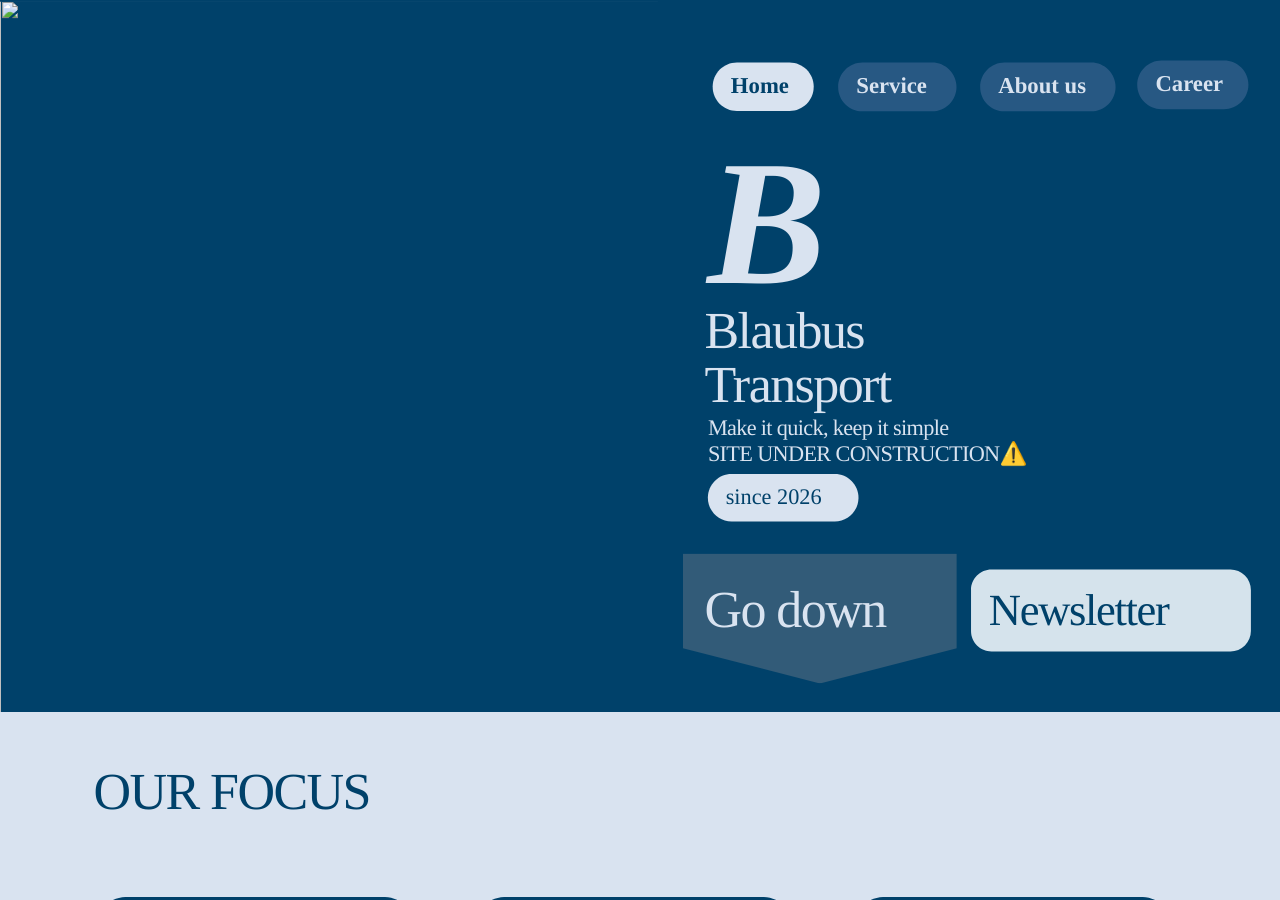
==== index.html @ c6070efc "Add files via upload" ====
<!DOCTYPE html> <html dir=ltr lang=de-DE class="theme light EHoceA"><!--
 Page saved with SingleFile 
 url: https://steelpans.my.canva.site/blaubus/ 
 saved date: Tue Mar 31 2026 19:54:39 GMT+0200 (Mitteleuropäische Sommerzeit)
--><meta charset=utf-8><title>Home</title><meta name=app-name content=export_website><meta name=viewport content="width=device-width, initial-scale=1"><style>@font-face{font-family:YAD1aU3sLnI_0;src:url(fonts/0.woff2)format("woff2");font-weight:700;font-style:normal;unicode-range:undefined}</style><style>@font-face{font-family:YAD1aU3sLnI_0;src:url(fonts/1.woff2)format("woff2");font-weight:400;font-style:normal;unicode-range:undefined}</style><style>@font-face{font-family:YAFdJjTk5UU_0;src:url(fonts/2.woff2)format("woff2");font-weight:700;font-style:italic;unicode-range:undefined}</style><style>@font-face{font-family:YAFdJjTk5UU_0;src:url(fonts/3.woff2)format("woff2");font-weight:400;font-style:normal;unicode-range:undefined}</style><style>@font-face{font-family:YAFdJjTk5UU_0;src:url(fonts/4.woff2)format("woff2");font-weight:700;font-style:normal;unicode-range:undefined}</style><style>@font-face{font-family:YAD1aU3sLnI_0;src:url(fonts/1.woff2);font-weight:400;font-style:italic;unicode-range:undefined}</style><style>@font-face{font-family:YAD1aU3sLnI_0;src:url(fonts/0.woff2);font-weight:700;font-style:italic;unicode-range:undefined}</style><style>@font-face{font-family:YAD1aU3sLnI_0;src:url(fonts/1.woff2);font-weight:100;font-style:normal;unicode-range:undefined}</style><style>@font-face{font-family:YAD1aU3sLnI_0;src:url(fonts/1.woff2);font-weight:100;font-style:italic;unicode-range:undefined}</style><style>@font-face{font-family:YAD1aU3sLnI_0;src:url(fonts/1.woff2);font-weight:200;font-style:normal;unicode-range:undefined}</style><style>@font-face{font-family:YAD1aU3sLnI_0;src:url(fonts/1.woff2);font-weight:200;font-style:italic;unicode-range:undefined}</style><style>@font-face{font-family:YAD1aU3sLnI_0;src:url(fonts/1.woff2);font-weight:300;font-style:normal;unicode-range:undefined}</style><style>@font-face{font-family:YAD1aU3sLnI_0;src:url(fonts/1.woff2);font-weight:300;font-style:italic;unicode-range:undefined}</style><style>@font-face{font-family:YAD1aU3sLnI_0;src:url(fonts/1.woff2);font-weight:500;font-style:normal;unicode-range:undefined}</style><style>@font-face{font-family:YAD1aU3sLnI_0;src:url(fonts/1.woff2);font-weight:500;font-style:italic;unicode-range:undefined}</style><style>@font-face{font-family:YAD1aU3sLnI_0;src:url(fonts/0.woff2);font-weight:600;font-style:normal;unicode-range:undefined}</style><style>@font-face{font-family:YAD1aU3sLnI_0;src:url(fonts/0.woff2);font-weight:600;font-style:italic;unicode-range:undefined}</style><style>@font-face{font-family:YAFdJjTk5UU_0;src:url(fonts/2.woff2);font-weight:400;font-style:italic;unicode-range:undefined}</style><style>@font-face{font-family:YAFdJjTk5UU_0;src:url(fonts/3.woff2);font-weight:100;font-style:normal;unicode-range:undefined}</style><style>@font-face{font-family:YAFdJjTk5UU_0;src:url(fonts/2.woff2);font-weight:100;font-style:italic;unicode-range:undefined}</style><style>@font-face{font-family:YAFdJjTk5UU_0;src:url(fonts/3.woff2);font-weight:200;font-style:normal;unicode-range:undefined}</style><style>@font-face{font-family:YAFdJjTk5UU_0;src:url(fonts/2.woff2);font-weight:200;font-style:italic;unicode-range:undefined}</style><style>@font-face{font-family:YAFdJjTk5UU_0;src:url(fonts/3.woff2);font-weight:300;font-style:normal;unicode-range:undefined}</style><style>@font-face{font-family:YAFdJjTk5UU_0;src:url(fonts/2.woff2);font-weight:300;font-style:italic;unicode-range:undefined}</style><style>@font-face{font-family:YAFdJjTk5UU_0;src:url(fonts/3.woff2);font-weight:500;font-style:normal;unicode-range:undefined}</style><style>@font-face{font-family:YAFdJjTk5UU_0;src:url(fonts/2.woff2);font-weight:500;font-style:italic;unicode-range:undefined}</style><style>@font-face{font-family:YAFdJjTk5UU_0;src:url(fonts/4.woff2);font-weight:600;font-style:normal;unicode-range:undefined}</style><style>@font-face{font-family:YAFdJjTk5UU_0;src:url(fonts/2.woff2);font-weight:600;font-style:italic;unicode-range:undefined}</style><style>@font-face{font-family:YAEw1mAb2y8_0;src:url(fonts/5.woff2)format("woff2");font-weight:400;font-style:normal;unicode-range:undefined}</style><style>@font-face{font-family:YAEw1mAb2y8_0;src:url(fonts/5.woff2);font-weight:400;font-style:italic;unicode-range:undefined}</style><style>@font-face{font-family:YAEw1mAb2y8_0;src:url(fonts/5.woff2);font-weight:100;font-style:normal;unicode-range:undefined}</style><style>@font-face{font-family:YAEw1mAb2y8_0;src:url(fonts/5.woff2);font-weight:100;font-style:italic;unicode-range:undefined}</style><style>@font-face{font-family:YAEw1mAb2y8_0;src:url(fonts/5.woff2);font-weight:200;font-style:normal;unicode-range:undefined}</style><style>@font-face{font-family:YAEw1mAb2y8_0;src:url(fonts/5.woff2);font-weight:200;font-style:italic;unicode-range:undefined}</style><style>@font-face{font-family:YAEw1mAb2y8_0;src:url(fonts/5.woff2);font-weight:300;font-style:normal;unicode-range:undefined}</style><style>@font-face{font-family:YAEw1mAb2y8_0;src:url(fonts/5.woff2);font-weight:300;font-style:italic;unicode-range:undefined}</style><link href=stylesheet_10.css rel=stylesheet crossorigin=anonymous><link href=stylesheet_9.css rel=stylesheet><meta property=og:title content=Career><meta property=og:type content=website><link rel=stylesheet type=text/css href=stylesheet_8.css><link rel=stylesheet type=text/css href=stylesheet_7.css><link rel=stylesheet type=text/css href=stylesheet_6.css><link rel=stylesheet type=text/css href=stylesheet_5.css><link rel=stylesheet type=text/css href=stylesheet_4.css><link rel=stylesheet type=text/css href=stylesheet_3.css><link rel=stylesheet type=text/css href=stylesheet_2.css><link rel=stylesheet type=text/css href=stylesheet_1.css><link rel=stylesheet type=text/css href=stylesheet_0.css><meta name=referrer content=no-referrer><link rel="shortcut icon" href=images/8.png><style>.sf-hidden{display:none!important}</style><link rel=canonical href=https://steelpans.my.canva.site/blaubus/><meta http-equiv=content-security-policy content="default-src 'none'; connect-src 'self' data: blob:; font-src 'self' data: blob:; img-src 'self' data: blob:; style-src 'self' 'unsafe-inline' data: blob:; frame-src 'self' data: blob:; media-src 'self' data: blob:; script-src 'self' 'unsafe-inline' data: blob:; object-src 'self' data: blob:;"><body><div id=root><div class=yIDCqA><main class=_8OlyIw><div class=_4KoDHA><div class=ZRRuDw><div style=height:100%;width:100%><div class=KYQZFA><section id=PBchzh1pXZlrL7S9 class=rGeu6w style=background-color:rgb(0,65,106) data-scroll-ready=true><div><div class=_8jGYJw style=width:1268px;height:712.902px><div class="fMSICA h517IA" aria-hidden=false><div class=_5yhCRQ><div class=onhyOQ style=width:1268px;height:712.902px;align-items:center><div class=twbtjQ><div class=GDnEHQ style=width:1268px;height:712.902px;background-color:rgb(255,255,255)><div class=o2Yl2g><div class=_mXnjA style=width:1268px;height:712.902px lang=de-DE><div class=_6t4CHA><div class=a26Xuw><div class=fbzKiw style=background:rgb(0,65,106)></div></div></div><div style=position:absolute;top:71.2902px;left:71.2902px;width:1125.42px;height:570.322px></div><div style="clip-path:polygon(0px 1.40773px,657.848px 1.40773px,657.848px 712.902px,0px 712.902px)"><div id=LB4CY3y5G0NbS2yb class="DF_utQ _0xkaeQ" style=width:657.848px;height:712.902px;transform:translate(0px,1.40773px)><div class=DF_utQ style=width:657.848px;height:712.902px><div class=Zp7NQw><div class=a26Xuw><div class=PcHy7w><div class="uk_25A Ty61NA"><div class=Izwocg style="width:1340.88px;height:715.487px;transform:translate(-2.27374e-13px,-1.29254px) rotate(0deg)"><img class=_7_i_XA crossorigin=anonymous draggable=false src=images/9.png></div></div></div></div><div style="position:absolute;top:0px;left:0px;transform-origin:0px 0px 0px;height:712.902px;width:657.848px;pointer-events:none;transform:scale(1)"></div></div></div></div></div><div id=LB9bQGm8RbVXgh6M class="DF_utQ _0xkaeQ" style="width:129.901px;height:273.886px;transform:translate(754.973px,481.515px) rotate(90deg)"><div class=m1aeoQ style="position:absolute;top:0px;left:0px;transform-origin:0px 0px 0px;height:273.886px;width:129.901px;transform:scale(1)"><div class=hWv4NA style=width:129.901px;height:273.886px;margin-left:0px;margin-top:0px><svg class=_7KaXww><defs><clippath id=__id16><path d=M186.68580379163998,0L0,0L0,539.7539564975166L186.68580379163998,539.7539564975166L256,269.8769782487583L186.68580379163998,0Z></path></clippath></defs></svg><div class=bFnJ2A style="clip-path:url(#__id16);background:rgb(50,91,120);width:256px;height:539.754px;transform:scale(0.507427);transform-origin:0px 0px 0px"></div></div></div></div><div id=LB41nz09cpz0G3tc class="DF_utQ _0xkaeQ" style=width:429.721px;height:26.1768px;transform:translate(725.673px,484.63px)><div class="aF9o6Q _0yZ6Qg" style="writing-mode:horizontal-tb;width:462.933px;height:28.2px;transform:scale(0.928258);transform-origin:0px 0px 0px"><div class=AModoQ><div class=u39wDw><svg class=IJanIQ><path style=fill:rgb(217,227,240);fill-opacity:1 d="M6.39992,-11.5001L117.5000739,-11.5001C131.63860767,-11.5001 143.1001539,-0.03855378 143.1001539,14.09998L143.1001539,14.09998C143.1001539,28.23851378 131.63860767,39.70006 117.5000739,39.70006L6.39992,39.70006C-7.7386137800000006,39.70006 -19.20016,28.23851378 -19.20016,14.09998L-19.20016,14.09998C-19.20016,-0.03855378 -7.7386137800000006,-11.5001 6.39992,-11.5001Z"></path></svg></div><div><div style=transform:translate(0px,-2.40002px)><div class=E8yZTA><div><div lang=de-DE class="_2UyCZQ vkN2Cw Mb8E_A e1_zQg"><p style='font-family:"YAD1aU3sLnI_0","auto";--H97cbQ:24.0002px;color:rgb(0,65,106);line-height:33px;letter-spacing:0em;--gixK-A:0;text-transform:none;--kJ5CrQ:0;--zPlnxA:none;list-style-type:none' class="_28USrA GEC0sA XN6uKA _4N4NA"><span class=a_GcMg style=font-size:1em;font-weight:400;font-style:normal;color:rgb(0,65,106);font-kerning:normal;text-decoration-line:none;text-decoration-style:solid;text-decoration-thickness:auto>since 2026</span></p></div></div></div></div></div></div></div></div><div id=LBmpjx4gHsRM0PVP class="DF_utQ _0xkaeQ" style=width:450.886px;height:115.995px;transform:translate(704.509px,300.018px)><div class="aF9o6Q _0yZ6Qg" style="writing-mode:horizontal-tb;width:485.733px;height:124.96px;transform:scale(0.928258);transform-origin:0px 0px 0px"><div style=transform:translate(0px,4.48px)><div class=E8yZTA><div><div lang=de-DE class="_2UyCZQ vkN2Cw Mb8E_A e1_zQg"><p style='font-family:"YAEw1mAb2y8_0","auto";--H97cbQ:56px;color:rgb(217,227,240);line-height:58px;letter-spacing:-0.03em;--gixK-A:0;text-transform:none;--kJ5CrQ:0;--zPlnxA:none;list-style-type:none' class="_28USrA GEC0sA XN6uKA _4N4NA"><span class=a_GcMg style=font-size:1em;font-weight:400;font-style:normal;color:rgb(217,227,240);font-kerning:normal;text-decoration-line:none;text-decoration-style:solid;text-decoration-thickness:auto>Blaubus</span><p style='font-family:"YAEw1mAb2y8_0","auto";--H97cbQ:56px;color:rgb(217,227,240);line-height:58px;letter-spacing:-0.03em;--gixK-A:0;text-transform:none;--kJ5CrQ:0;--zPlnxA:none;list-style-type:none' class="_28USrA GEC0sA XN6uKA"><span class=a_GcMg style=font-size:1em;font-weight:400;font-style:normal;color:rgb(217,227,240);font-kerning:normal;text-decoration-line:none;text-decoration-style:solid;text-decoration-thickness:auto>Transport</span></p></div></div></div></div></div></div><div id=LBZCkzJfjyq4QbYX class="DF_utQ _0xkaeQ" style=width:124.445px;height:213.128px;transform:translate(704.509px,117.486px)><div class="aF9o6Q _0yZ6Qg" style="writing-mode:horizontal-tb;width:134.063px;height:229.6px;transform:scale(0.928258);transform-origin:0px 0px 0px"><div style=transform:translate(0px,-19.2px)><div class=E8yZTA><div><div lang=de-DE class="_2UyCZQ vkN2Cw Mb8E_A e1_zQg"><p style='font-family:"YAFdJjTk5UU_0","auto";--H97cbQ:192px;color:rgb(217,227,240);line-height:268px;letter-spacing:0em;--gixK-A:0;text-transform:none;--kJ5CrQ:0;--zPlnxA:none;list-style-type:none' class="_28USrA AfeL7g XN6uKA _4N4NA"><span class=a_GcMg style=font-size:1em;font-weight:700;font-style:italic;color:rgb(217,227,240);font-kerning:normal;text-decoration-line:none;text-decoration-style:solid;text-decoration-thickness:auto>B</span></p></div></div></div></div></div></div><div id=LB17wM2BST3ngZcf class="DF_utQ _0xkaeQ" style=width:240.352px;height:62.1561px;transform:translate(704.509px,579.456px)><div class="aF9o6Q _0yZ6Qg" style="writing-mode:horizontal-tb;width:258.928px;height:66.96px;transform:scale(0.928258);transform-origin:0px 0px 0px"><div style=transform:translate(0px,4.48px)><div class=E8yZTA><div><div lang=de-DE class="_2UyCZQ vkN2Cw Mb8E_A e1_zQg"><p style='font-family:"YAEw1mAb2y8_0","auto";--H97cbQ:56px;color:rgb(217,227,240);line-height:58px;letter-spacing:-0.03em;--gixK-A:0;text-transform:none;--kJ5CrQ:0;--zPlnxA:none;list-style-type:none' class="_28USrA GEC0sA XN6uKA _4N4NA"><span class=a_GcMg style=font-size:1em;font-weight:400;font-style:normal;color:rgb(217,227,240);font-kerning:normal;text-decoration-line:none;text-decoration-style:solid;text-decoration-thickness:auto>Go down</span></p></div></div></div></div></div></div><div id=LBc4VJkXSFDwLDbB class="DF_utQ _0xkaeQ" style=width:71.7656px;height:26.6975px;transform:translate(730.848px,73.3844px)><div class="aF9o6Q _0yZ6Qg" style="writing-mode:horizontal-tb;width:75.8043px;height:28.2px;transform:scale(0.946723);transform-origin:0px 0px 0px"><div class=AModoQ><div class=u39wDw><svg class=IJanIQ><path style=fill:rgb(217,227,240);fill-opacity:1 d="M6.39992,-11.5001L61.93340825,-11.5001C76.07194203,-11.5001 87.53348825,-0.03855378 87.53348825,14.09998L87.53348825,14.09998C87.53348825,28.23851378 76.07194203,39.70006 61.93340825,39.70006L6.39992,39.70006C-7.7386137800000006,39.70006 -19.20016,28.23851378 -19.20016,14.09998L-19.20016,14.09998C-19.20016,-0.03855378 -7.7386137800000006,-11.5001 6.39992,-11.5001Z"></path></svg></div><div><div style=transform:translate(0px,-2.40002px)><div class=E8yZTA><div><div lang=de-DE class="_2UyCZQ vkN2Cw Mb8E_A e1_zQg"><p style='font-family:"YAD1aU3sLnI_0","auto";--H97cbQ:24.0002px;color:rgb(0,65,106);line-height:33px;letter-spacing:0em;--gixK-A:0;text-transform:none;--kJ5CrQ:0;--zPlnxA:none;list-style-type:none' class="_28USrA GEC0sA XN6uKA _4N4NA"><span class=a_GcMg style=font-size:1em;font-weight:700;font-style:normal;color:rgb(0,65,106);font-kerning:normal;text-decoration-line:none;text-decoration-style:solid;text-decoration-thickness:auto>Home</span></p></div></div></div></div></div></div></div></div><div id=LBPJbrs8V0C2cg4Q class="DF_utQ _0xkaeQ" style=width:100.551px;height:27.0165px;transform:translate(856.315px,73.3844px)><div class="aF9o6Q _0yZ6Qg" style="writing-mode:horizontal-tb;width:108.323px;height:29.1045px;transform:scale(0.928258);transform-origin:0px 0px 0px"><div class=AModoQ><div class=u39wDw><svg class=IJanIQ><path style=fill:rgb(39,88,131);fill-opacity:1 d="M6.70896,-11.7388L81.62436825,-11.7388C88.59718559,-11.7388 95.28441449,-8.9688591 100.21494092,-4.03833267C105.14546734,0.8921937600000001 107.91540825,7.5794226600000005 107.91540825,14.552240000000001L107.91540825,14.552240000000001C107.91540825,21.52505734 105.14546734,28.21228624 100.21494092,33.14281267C95.28441449,38.0733391 88.59718559,40.84328 81.62436825,40.84328L6.70896,40.84328C-7.81118045,40.84328 -19.58208,29.07238045 -19.58208,14.552240000000001L-19.58208,14.552240000000001C-19.58208,0.03209955 -7.81118045,-11.7388 6.70896,-11.7388Z"></path></svg></div><div><div style=transform:translate(0px,-2.44776px)><div class=E8yZTA><div><div lang=de-DE class="_2UyCZQ vkN2Cw Mb8E_A e1_zQg"><p style='font-family:"YAD1aU3sLnI_0","auto";--H97cbQ:24.4776px;color:rgb(217,227,240);line-height:34px;letter-spacing:0em;--gixK-A:0;text-transform:none;--kJ5CrQ:0;--zPlnxA:none;list-style-type:none' class="_28USrA GEC0sA XN6uKA _4N4NA"><a href=#page-1 target=_self draggable=false rel="noopener nofollow" class=a_GcMg style=font-size:1em;font-weight:700;font-style:normal;color:rgb(217,227,240);font-kerning:normal;text-decoration-line:none;text-decoration-style:solid;text-decoration-thickness:auto>Service</a></p></div></div></div></div></div></div></div></div><div id=LBcNChbjpdzyQqNM class="DF_utQ _0xkaeQ" style=width:100.551px;height:27.0165px;transform:translate(998.334px,73.3844px)><div class="aF9o6Q _0yZ6Qg" style="writing-mode:horizontal-tb;width:108.323px;height:29.1045px;transform:scale(0.928258);transform-origin:0px 0px 0px"><div class=AModoQ><div class=u39wDw><svg class=IJanIQ><path style=fill:rgb(39,88,131);fill-opacity:1 d="M6.70896,-11.7388L100.00769955,-11.7388C106.98051689,-11.7388 113.66774579,-8.9688591 118.59827221,-4.03833267C123.52879864,0.8921937600000001 126.29873955000001,7.5794226600000005 126.29873955000001,14.552240000000001L126.29873955000001,14.552240000000001C126.29873955000001,21.52505734 123.52879864,28.21228624 118.59827221,33.14281267C113.66774579,38.0733391 106.98051689,40.84328 100.00769955,40.84328L6.70896,40.84328C-7.81118045,40.84328 -19.58208,29.07238045 -19.58208,14.552240000000001L-19.58208,14.552240000000001C-19.58208,0.03209955 -7.81118045,-11.7388 6.70896,-11.7388Z"></path></svg></div><div><div style=transform:translate(0px,-2.44776px)><div class=E8yZTA><div><div lang=de-DE class="_2UyCZQ vkN2Cw Mb8E_A e1_zQg"><p style='font-family:"YAD1aU3sLnI_0","auto";--H97cbQ:24.4776px;color:rgb(217,227,240);line-height:34px;letter-spacing:0em;--gixK-A:0;text-transform:none;--kJ5CrQ:0;--zPlnxA:none;list-style-type:none' class="_28USrA GEC0sA XN6uKA _4N4NA"><a href=#page-2 target=_self draggable=false rel="noopener nofollow" class=a_GcMg style=font-size:1em;font-weight:700;font-style:normal;color:rgb(217,227,240);font-kerning:normal;text-decoration-line:none;text-decoration-style:solid;text-decoration-thickness:auto>About us</a></p></div></div></div></div></div></div></div></div><div id=LB6rPJG7c9FVLjK0 class="DF_utQ _0xkaeQ" style=width:561.919px;height:25.8427px;transform:translate(707.897px,416.013px)><div class="aF9o6Q _0yZ6Qg" style="writing-mode:horizontal-tb;width:605.348px;height:27.84px;transform:scale(0.928258);transform-origin:0px 0px 0px"><div style=transform:translate(0px,1.92px)><div class=E8yZTA><div><div lang=de-DE class="_2UyCZQ vkN2Cw Mb8E_A e1_zQg"><p style='font-family:"YAEw1mAb2y8_0","auto";--H97cbQ:24px;color:rgb(217,227,240);line-height:24px;letter-spacing:-0.03em;--gixK-A:0;text-transform:none;--kJ5CrQ:0;--zPlnxA:none;list-style-type:none' class="_28USrA GEC0sA XN6uKA _4N4NA"><span class=a_GcMg style=font-size:1em;font-weight:400;font-style:normal;color:rgb(217,227,240);font-kerning:normal;text-decoration-line:none;text-decoration-style:solid;text-decoration-thickness:auto>Make it quick, keep it simple</span></p></div></div></div></div></div></div><div id=LBbSGFX82p79VGcH class="DF_utQ _0xkaeQ" style=width:100.551px;height:27.0165px;transform:translate(1155.39px,71.2902px)><div class="aF9o6Q _0yZ6Qg" style="writing-mode:horizontal-tb;width:108.323px;height:29.1045px;transform:scale(0.928258);transform-origin:0px 0px 0px"><div class=AModoQ><div class=u39wDw><svg class=IJanIQ><path style=fill:rgb(39,88,131);fill-opacity:1 d="M6.70896,-11.7388L73.9243713,-11.7388C80.89718864,-11.7388 87.58441754,-8.9688591 92.51494397,-4.03833267C97.44547039,0.8921937600000001 100.2154113,7.5794226600000005 100.2154113,14.552240000000001L100.2154113,14.552240000000001C100.2154113,21.52505734 97.44547039,28.21228624 92.51494397,33.14281267C87.58441754,38.0733391 80.89718864,40.84328 73.9243713,40.84328L6.70896,40.84328C-7.81118045,40.84328 -19.58208,29.07238045 -19.58208,14.552240000000001L-19.58208,14.552240000000001C-19.58208,0.03209955 -7.81118045,-11.7388 6.70896,-11.7388Z"></path></svg></div><div><div style=transform:translate(0px,-2.44776px)><div class=E8yZTA><div><div lang=de-DE class="_2UyCZQ vkN2Cw Mb8E_A e1_zQg"><p style='font-family:"YAD1aU3sLnI_0","auto";--H97cbQ:24.4776px;color:rgb(217,227,240);line-height:34px;letter-spacing:0em;--gixK-A:0;text-transform:none;--kJ5CrQ:0;--zPlnxA:none;list-style-type:none' class="_28USrA GEC0sA XN6uKA _4N4NA"><a href=#page-3 target=_self draggable=false rel="noopener nofollow" class=a_GcMg style=font-size:1em;font-weight:700;font-style:normal;color:rgb(217,227,240);font-kerning:normal;text-decoration-line:none;text-decoration-style:solid;text-decoration-thickness:auto>Career</a></p></div></div></div></div></div></div></div></div><div id=LB6bXfJBNMJxJCYD class="DF_utQ _0xkaeQ" style=width:250.934px;height:52.6136px;transform:translate(988.856px,584.227px)><div class="aF9o6Q _0yZ6Qg" style="writing-mode:horizontal-tb;width:270.328px;height:56.68px;transform:scale(0.928258);transform-origin:0px 0px 0px"><div class=AModoQ><div class=u39wDw><svg class=IJanIQ><path style=fill:rgb(213,227,236);fill-opacity:1 d="M2.85,-15.76L260.2500061,-15.76C266.0980297,-15.76 271.70653348,-13.43688167 275.84171063,-9.30170453C279.97688777,-5.16652738 282.3000061,0.4419764 282.3000061,6.29L282.3000061,50.39C282.3000061,56.2380236 279.97688777,61.846527380000005 275.84171063,65.98170453C271.70653348,70.11688167 266.0980297,72.44 260.2500061,72.44L2.85,72.44C-9.32787873,72.44 -19.2,62.567878730000004 -19.2,50.39L-19.2,6.29C-19.2,-5.88787873 -9.32787873,-15.76 2.85,-15.76Z"></path></svg></div><div><div style=transform:translate(0px,3.84px)><div class=E8yZTA><div><div lang=de-DE class="_2UyCZQ vkN2Cw Mb8E_A e1_zQg"><p style='font-family:"YAEw1mAb2y8_0","auto";--H97cbQ:48px;color:rgb(0,65,106);line-height:49px;letter-spacing:-0.03em;--gixK-A:0;text-transform:none;--kJ5CrQ:0;--zPlnxA:none;list-style-type:none' class="_28USrA GEC0sA XN6uKA _4N4NA"><a href=#page-4 target=_self draggable=false rel="noopener nofollow" class=a_GcMg style=font-size:1em;font-weight:400;font-style:normal;color:rgb(0,65,106);font-kerning:normal;text-decoration-line:none;text-decoration-style:solid;text-decoration-thickness:auto>Newsletter</a></p></div></div></div></div></div></div></div></div><div id=LBMFGGbrtBQ2JLNR class="DF_utQ _0xkaeQ" style=width:561.919px;height:25.8427px;transform:translate(707.897px,441.856px)><div class="aF9o6Q _0yZ6Qg" style="writing-mode:horizontal-tb;width:605.348px;height:27.84px;transform:scale(0.928258);transform-origin:0px 0px 0px"><div style=transform:translate(0px,1.92px)><div class=E8yZTA><div><div lang=de-DE class="_2UyCZQ vkN2Cw Mb8E_A e1_zQg"><p style='font-family:"YAEw1mAb2y8_0","auto";--H97cbQ:24px;color:rgb(217,227,240);line-height:24px;letter-spacing:-0.03em;--gixK-A:0;text-transform:none;--kJ5CrQ:0;--zPlnxA:none;list-style-type:none' class="_28USrA GEC0sA XN6uKA _4N4NA"><span class=a_GcMg style=font-size:1em;font-weight:400;font-style:normal;color:rgb(217,227,240);font-kerning:normal;text-decoration-line:none;text-decoration-style:solid;text-decoration-thickness:auto>SITE UNDER CONSTRUCTION</span><span class=a_GcMg style=font-size:1em;font-weight:400;font-style:normal;color:rgb(217,227,240);font-kerning:normal;text-decoration-line:none;text-decoration-style:solid;text-decoration-thickness:auto>⚠️</span></p></div></div></div></div></div></div></div></div></div><div class="QhExXw pKfnlA" style=width:1268px;height:712.902px;margin:0px></div></div></div></div></div></div></div></section><section id=PBPM1fCVYr4ht5Kt class=rGeu6w style=background-color:rgb(217,227,240) data-scroll-ready=true><div><div class=_8jGYJw style=width:1268px;height:712.902px><div class="fMSICA h517IA" aria-hidden=false><div class=_5yhCRQ><div class=onhyOQ style=width:1268px;height:712.902px;align-items:center><div class=twbtjQ><div class=GDnEHQ style=width:1268px;height:712.902px;background-color:rgb(255,255,255)><div class=o2Yl2g><div class=_mXnjA style=width:1268px;height:712.902px lang=de-DE><div class=_6t4CHA><div class=a26Xuw><div class=fbzKiw style=background:rgb(217,227,240)></div></div></div><div style=position:absolute;top:71.2902px;left:71.2902px;width:1125.42px;height:570.322px></div><div id=LB8ysGLQ5TTWDSs7 class="DF_utQ _0xkaeQ" style=width:323.198px;height:477.072px;transform:translate(93.6132px,184.961px)><div class=m1aeoQ style="position:absolute;top:0px;left:0px;transform-origin:0px 0px 0px;height:477.072px;width:323.198px;transform:scale(1)"><div class=hWv4NA style=width:323.198px;height:477.072px;margin-left:0px;margin-top:0px><svg class=_7KaXww><defs><clippath id=__id29><path d="M26.46932366738531,0L229.53067633335004,0C236.5507774490879,0 243.28335349835083,2.7887242985329275 248.24731458704196,7.75268541369337C253.2112757022024,12.716646502384487 256.0000000007354,19.449222551647452 256.0000000007354,26.46932366738531L256.0000000007354,351.4124356185012C256.0000000007354,366.03103942281217 244.14928013766104,377.8817592858865 229.53067633335004,377.8817592858865L26.46932366738531,377.8817592858865C19.449222551647452,377.8817592858865 12.716646502384487,375.0930349873536 7.75268541369337,370.12907387219315C2.7887242985329275,365.165112783502 0,358.432536734239 0,351.4124356185012L0,26.46932366738531C0,11.850719863074332 11.850719863074332,0 26.46932366738531,0Z"></path></clippath></defs></svg><div class=bFnJ2A style="clip-path:url(#__id29);background:rgb(0,65,106);width:256px;height:377.882px;transform:scale(1.26249);transform-origin:0px 0px 0px"></div></div></div></div><div id=LB2D862QGjJXKF4h class="DF_utQ _0xkaeQ" style=width:323.198px;height:477.072px;transform:translate(472.401px,184.961px)><div class=m1aeoQ style="position:absolute;top:0px;left:0px;transform-origin:0px 0px 0px;height:477.072px;width:323.198px;transform:scale(1)"><div class=hWv4NA style=width:323.198px;height:477.072px;margin-left:0px;margin-top:0px><svg class=_7KaXww><defs><clippath id=__id31><path d="M26.46932366738531,0L229.53067633335004,0C236.5507774490879,0 243.28335349835083,2.7887242985329275 248.24731458704196,7.75268541369337C253.2112757022024,12.716646502384487 256.0000000007354,19.449222551647452 256.0000000007354,26.46932366738531L256.0000000007354,351.4124356185012C256.0000000007354,366.03103942281217 244.14928013766104,377.8817592858865 229.53067633335004,377.8817592858865L26.46932366738531,377.8817592858865C19.449222551647452,377.8817592858865 12.716646502384487,375.0930349873536 7.75268541369337,370.12907387219315C2.7887242985329275,365.165112783502 0,358.432536734239 0,351.4124356185012L0,26.46932366738531C0,11.850719863074332 11.850719863074332,0 26.46932366738531,0Z"></path></clippath></defs></svg><div class=bFnJ2A style="clip-path:url(#__id31);background:rgb(0,65,106);width:256px;height:377.882px;transform:scale(1.26249);transform-origin:0px 0px 0px"></div></div></div></div><div id=LBr9LkTxyvx8s011 class="DF_utQ _0xkaeQ" style=width:323.198px;height:477.072px;transform:translate(851.294px,184.961px)><div class=m1aeoQ style="position:absolute;top:0px;left:0px;transform-origin:0px 0px 0px;height:477.072px;width:323.198px;transform:scale(1)"><div class=hWv4NA style=width:323.198px;height:477.072px;margin-left:0px;margin-top:0px><svg class=_7KaXww><defs><clippath id=__id33><path d="M26.46932366738531,0L229.53067633335004,0C236.5507774490879,0 243.28335349835083,2.7887242985329275 248.24731458704196,7.75268541369337C253.2112757022024,12.716646502384487 256.0000000007354,19.449222551647452 256.0000000007354,26.46932366738531L256.0000000007354,351.4124356185012C256.0000000007354,366.03103942281217 244.14928013766104,377.8817592858865 229.53067633335004,377.8817592858865L26.46932366738531,377.8817592858865C19.449222551647452,377.8817592858865 12.716646502384487,375.0930349873536 7.75268541369337,370.12907387219315C2.7887242985329275,365.165112783502 0,358.432536734239 0,351.4124356185012L0,26.46932366738531C0,11.850719863074332 11.850719863074332,0 26.46932366738531,0Z"></path></clippath></defs></svg><div class=bFnJ2A style="clip-path:url(#__id33);background:rgb(0,65,106);width:256px;height:377.882px;transform:scale(1.26249);transform-origin:0px 0px 0px"></div></div></div></div><div id=LBMxQKrVhmHxzdw2 class=DF_utQ style="width:281.713px;height:2px;transform:translate(114.356px,439.199px) rotate(-1.1561e-14deg)"><div class=V7MmMA style=transform:scale(1);width:281.713px;height:2px><svg class=Fe_H_Q style=stroke:rgb(217,227,240);fill:rgb(217,227,240);width:281.713px;height:2px><path d=M0,1L281.7125481629462,1 stroke-linecap=butt stroke-width=2 fill=none pointer-events=auto opacity=0 class=_682gpw style="touch-action:pan-x pan-y pinch-zoom"></path><g><path d=M0,1L281.7125481629462,1 stroke-linecap=butt stroke-width=2 fill=none pointer-events=none></path></g></svg></div></div><div id=LBwWswBnKCrGZdmR class=DF_utQ style="width:281.713px;height:2px;transform:translate(493.144px,439.199px) rotate(-1.1561e-14deg)"><div class=V7MmMA style=transform:scale(1);width:281.713px;height:2px><svg class=Fe_H_Q style=stroke:rgb(217,227,240);fill:rgb(217,227,240);width:281.713px;height:2px><path d=M-2.842170943040401e-14,1L281.7125481629462,1 stroke-linecap=butt stroke-width=2 fill=none pointer-events=auto opacity=0 class=_682gpw style="touch-action:pan-x pan-y pinch-zoom"></path><g><path d=M-2.842170943040401e-14,1L281.7125481629462,1 stroke-linecap=butt stroke-width=2 fill=none pointer-events=none></path></g></svg></div></div><div id=LBjrcBPglgTxkDyF class=DF_utQ style="width:281.713px;height:2px;transform:translate(872.037px,439.199px) rotate(-1.1561e-14deg)"><div class=V7MmMA style=transform:scale(1);width:281.713px;height:2px><svg class=Fe_H_Q style=stroke:rgb(217,227,240);fill:rgb(217,227,240);width:281.713px;height:2px><path d=M0,1L281.7125481629462,1 stroke-linecap=butt stroke-width=2 fill=none pointer-events=auto opacity=0 class=_682gpw style="touch-action:pan-x pan-y pinch-zoom"></path><g><path d=M0,1L281.7125481629462,1 stroke-linecap=butt stroke-width=2 fill=none pointer-events=none></path></g></svg></div></div><div id=LBVTtnwyQ1DLfyQx class="DF_utQ _0xkaeQ" style=width:281.713px;height:199.924px;transform:translate(493.144px,214.535px)><div class=Zp7NQw><div class=a26Xuw><div class=PcHy7w><div class="uk_25A Ty61NA"><div class=Izwocg style="width:374.565px;height:199.924px;transform:translate(-29.7007px,-1.42109e-14px) rotate(0deg)"><img class=_7_i_XA crossorigin=anonymous draggable=false src=images/10.png></div></div></div></div><div style="position:absolute;top:0px;left:0px;transform-origin:0px 0px 0px;height:199.924px;width:281.713px;pointer-events:none;transform:scale(1)"></div></div></div><div id=LBDPNkwSP2kGyF09 class="DF_utQ _0xkaeQ" style=width:282.245px;height:196.337px;transform:translate(114.651px,218.122px)><div class=Zp7NQw><div class=a26Xuw><div class=PcHy7w><div class="uk_25A Ty61NA"><div class=Izwocg style="width:282.245px;height:211.683px;transform:translate(-1.7053e-13px,-15.3467px) rotate(0deg)"><img class=_7_i_XA crossorigin=anonymous draggable=false src=images/11.png></div></div></div></div><div style="position:absolute;top:0px;left:0px;transform-origin:0px 0px 0px;height:196.337px;width:282.245px;pointer-events:none;transform:scale(1)"></div></div></div><div id=LBytDbTpLlfnbY67 class="DF_utQ _0xkaeQ" style=width:281.417px;height:199.924px;transform:translate(872.332px,214.535px)><div class=Zp7NQw><div class=a26Xuw><div class=PcHy7w><div class="uk_25A Ty61NA"><div class=Izwocg style="width:281.417px;height:211.063px;transform:translate(-5.68434e-14px,-5.56923px) rotate(0deg)"><img class=_7_i_XA crossorigin=anonymous draggable=false src=images/12.png></div></div></div></div><div style="position:absolute;top:0px;left:0px;transform-origin:0px 0px 0px;height:199.924px;width:281.417px;pointer-events:none;transform:scale(1)"></div></div></div><div id=LB6jTMz024yGmH3c class="DF_utQ _0xkaeQ" style=width:1080.88px;height:62.3789px;transform:translate(93.6132px,49.1977px)><div class="aF9o6Q _0yZ6Qg" style="writing-mode:horizontal-tb;width:1164.42px;height:67.2px;transform:scale(0.928258);transform-origin:0px 0px 0px"><div style=transform:translate(0px,5.60001px)><div class=E8yZTA><div><div lang=de-DE class="_2UyCZQ vkN2Cw Mb8E_A e1_zQg"><p style='font-family:"YAEw1mAb2y8_0","auto";--H97cbQ:56.0001px;color:rgb(0,65,106);line-height:56px;letter-spacing:-0.03em;--gixK-A:0;text-transform:uppercase;--kJ5CrQ:0;--zPlnxA:none;list-style-type:none' class="_28USrA GEC0sA XN6uKA _4N4NA"><span class=a_GcMg style=font-size:1em;font-weight:400;font-style:normal;color:rgb(0,65,106);font-kerning:normal;text-decoration-line:none;text-decoration-style:solid;text-decoration-thickness:auto>Our Focus</span></p></div></div></div></div></div></div><div id=LBbZ6YfMdx4ZHx9F class="DF_utQ _0xkaeQ" style=width:280.705px;height:128.628px;transform:translate(114.651px,460.37px)><div style="width:280.705px;height:128.628px;transform:scale(1);transform-origin:0px 0px 0px"><div id=LBGw5Tc4cnpRVys1 class="DF_utQ _0xkaeQ" style=width:280.705px;height:77.9737px;transform:translate(2.84217e-14px,50.6542px)><div class="aF9o6Q _0yZ6Qg" style="writing-mode:horizontal-tb;width:302.399px;height:84px;transform:scale(0.928258);transform-origin:0px 0px 0px"><div style=transform:translate(0px,-3px)><div class=E8yZTA><div><div lang=de-DE class="_2UyCZQ vkN2Cw Mb8E_A e1_zQg"><p style='font-family:"YAD1aU3sLnI_0","auto";--H97cbQ:20px;color:rgb(217,227,240);line-height:30px;letter-spacing:0em;--gixK-A:0;text-transform:none;--kJ5CrQ:0;--zPlnxA:none;list-style-type:none' class="_28USrA GEC0sA XN6uKA _4N4NA"><span class=a_GcMg style=font-size:1em;font-weight:400;font-style:normal;color:rgb(217,227,240);font-kerning:normal;text-decoration-line:none;text-decoration-style:solid;text-decoration-thickness:auto>We offer a variety of lines for<br>passengers to arrive to their<br>destinations as fast as possible.</span></p></div></div></div></div></div></div><div id=LBWmCLWHM9McTPDM class="DF_utQ _0xkaeQ" style=width:280.705px;height:36.8209px;transform:translate(2.84217e-14px,-8.17124e-14px)><div class="aF9o6Q _0yZ6Qg" style="writing-mode:horizontal-tb;width:302.399px;height:39.6667px;transform:scale(0.928258);transform-origin:0px 0px 0px"><div style=transform:translate(0px,3.33335px)><div class=E8yZTA><div><div lang=de-DE class="_2UyCZQ vkN2Cw e1_zQg"><p style='font-family:"YAEw1mAb2y8_0","auto";--H97cbQ:33.3335px;color:rgb(217,227,240);line-height:33px;letter-spacing:-0.03em;--gixK-A:0;text-transform:none;--kJ5CrQ:0;--zPlnxA:none;list-style-type:none' class="_28USrA GEC0sA XN6uKA _4N4NA"><span class=a_GcMg style=font-size:1em;font-weight:400;font-style:normal;color:rgb(217,227,240);font-kerning:normal;text-decoration-line:none;text-decoration-style:solid;text-decoration-thickness:auto>Flexibility</span></p></div></div></div></div></div></div></div></div><div id=LBKz6NnlCLh3yzz1 class="DF_utQ _0xkaeQ" style=width:281.949px;height:128.628px;transform:translate(492.612px,460.37px)><div style="width:281.949px;height:128.628px;transform:scale(1);transform-origin:0px 0px 0px"><div id=LB2xqSvbzHkFCGkt class="DF_utQ _0xkaeQ" style=width:281.949px;height:77.9737px;transform:translate(5.68434e-14px,50.6542px)><div class="aF9o6Q _0yZ6Qg" style="writing-mode:horizontal-tb;width:303.74px;height:84px;transform:scale(0.928258);transform-origin:0px 0px 0px"><div style=transform:translate(0px,-3px)><div class=E8yZTA><div><div lang=de-DE class="_2UyCZQ vkN2Cw e1_zQg"><p style='font-family:"YAD1aU3sLnI_0","auto";--H97cbQ:20px;color:rgb(217,227,240);line-height:30px;letter-spacing:0em;--gixK-A:0;text-transform:none;--kJ5CrQ:0;--zPlnxA:none;list-style-type:none' class="_28USrA GEC0sA XN6uKA _4N4NA"><span class=a_GcMg style=font-size:1em;font-weight:400;font-style:normal;color:rgb(217,227,240);font-kerning:normal;text-decoration-line:none;text-decoration-style:solid;text-decoration-thickness:auto>We make sure we have many vehicles around the city for quicker schedules.</span></p></div></div></div></div></div></div><div id=LB3HGlvnylZtG4NN class="DF_utQ _0xkaeQ" style=width:281.949px;height:36.8209px;transform:translate(5.68434e-14px,-8.17124e-14px)><div class="aF9o6Q _0yZ6Qg" style="writing-mode:horizontal-tb;width:303.74px;height:39.6667px;transform:scale(0.928258);transform-origin:0px 0px 0px"><div style=transform:translate(0px,3.33335px)><div class=E8yZTA><div><div lang=de-DE class="_2UyCZQ vkN2Cw e1_zQg"><p style='font-family:"YAEw1mAb2y8_0","auto";--H97cbQ:33.3335px;color:rgb(217,227,240);line-height:33px;letter-spacing:-0.03em;--gixK-A:0;text-transform:none;--kJ5CrQ:0;--zPlnxA:none;list-style-type:none' class="_28USrA GEC0sA XN6uKA _4N4NA"><span class=a_GcMg style=font-size:1em;font-weight:400;font-style:normal;color:rgb(217,227,240);font-kerning:normal;text-decoration-line:none;text-decoration-style:solid;text-decoration-thickness:auto>Vehicles</span></p></div></div></div></div></div></div></div></div><div id=LBTmdMr2Y8kdGVsB class="DF_utQ _0xkaeQ" style=width:268.372px;height:156.476px;transform:translate(885.377px,460.37px)><div style="width:268.372px;height:156.476px;transform:scale(1);transform-origin:0px 0px 0px"><div id=LBfr1PH8WswySQ9q class="DF_utQ _0xkaeQ" style=width:268.372px;height:105.821px;transform:translate(-2.84217e-14px,50.6542px)><div class="aF9o6Q _0yZ6Qg" style="writing-mode:horizontal-tb;width:289.114px;height:114px;transform:scale(0.928258);transform-origin:0px 0px 0px"><div style=transform:translate(0px,-3px)><div class=E8yZTA><div><div lang=de-DE class="_2UyCZQ vkN2Cw Mb8E_A e1_zQg"><p style='font-family:"YAD1aU3sLnI_0","auto";--H97cbQ:20px;color:rgb(217,227,240);line-height:30px;letter-spacing:0em;--gixK-A:0;text-transform:none;--kJ5CrQ:0;--zPlnxA:none;list-style-type:none' class="_28USrA GEC0sA XN6uKA _4N4NA"><span class=a_GcMg style=font-size:1em;font-weight:400;font-style:normal;color:rgb(217,227,240);font-kerning:normal;text-decoration-line:none;text-decoration-style:solid;text-decoration-thickness:auto>Our jobs are to make your<br>rides as comfortable as<br>possible with our selected<br>drivers.</span></p></div></div></div></div></div></div><div id=LBZCpXjN89JgN6Cs class="DF_utQ _0xkaeQ" style=width:268.372px;height:36.8209px;transform:translate(-2.84217e-14px,-2.4869e-14px)><div class="aF9o6Q _0yZ6Qg" style="writing-mode:horizontal-tb;width:289.114px;height:39.6667px;transform:scale(0.928258);transform-origin:0px 0px 0px"><div style=transform:translate(0px,3.33335px)><div class=E8yZTA><div><div lang=de-DE class="_2UyCZQ vkN2Cw e1_zQg"><p style='font-family:"YAEw1mAb2y8_0","auto";--H97cbQ:33.3335px;color:rgb(217,227,240);line-height:33px;letter-spacing:-0.03em;--gixK-A:0;text-transform:none;--kJ5CrQ:0;--zPlnxA:none;list-style-type:none' class="_28USrA GEC0sA XN6uKA _4N4NA"><span class=a_GcMg style=font-size:1em;font-weight:400;font-style:normal;color:rgb(217,227,240);font-kerning:normal;text-decoration-line:none;text-decoration-style:solid;text-decoration-thickness:auto>Comfort</span></p></div></div></div></div></div></div></div></div></div></div></div><div class="QhExXw pKfnlA" style=width:1268px;height:712.902px;margin:0px></div></div></div></div></div></div></div></section><section id=PBR75TQxp1W6Xshc class=rGeu6w style=background-color:rgb(0,65,106) data-scroll-ready=true><div><div class=_8jGYJw style=width:1268px;height:712.902px><div class="fMSICA h517IA" aria-hidden=false><div class=_5yhCRQ><div class=onhyOQ style=width:1268px;height:712.902px;align-items:center><div class=twbtjQ><div class=GDnEHQ style=width:1268px;height:712.902px;background-color:rgb(255,255,255)><div class=o2Yl2g><div class=_mXnjA style=width:1268px;height:712.902px lang=de-DE><div class=_6t4CHA><div class=a26Xuw><div class=fbzKiw style=background:rgb(0,65,106)></div></div></div><div style=position:absolute;top:71.2902px;left:71.2902px;width:1125.42px;height:570.322px></div><div style="clip-path:polygon(1.42109e-13px 0px,1268px 0px,1268px 211.643px,1.42109e-13px 211.643px)"><div id=LBHsQ97ZPjCcwhhf class="DF_utQ _0xkaeQ" style=width:1304.95px;height:211.643px;transform:translate(-36.9549px,80px);opacity:0><div class=DF_utQ style=width:1304.95px;height:211.643px><div class=Zp7NQw><div class=a26Xuw><div class=fbzKiw style=background:rgb(217,227,240)></div></div><div style="position:absolute;top:0px;left:0px;transform-origin:0px 0px 0px;height:211.643px;width:1304.95px;pointer-events:none;transform:scale(1)"></div></div></div></div></div><div id=LBjh3VzlkQWmw7cy class="DF_utQ _0xkaeQ" style=width:730.848px;height:501.253px;transform:translate(537.152px,291.643px);opacity:0><div class=Zp7NQw><div class=a26Xuw><div class=PcHy7w><div class="uk_25A Ty61NA"><div class=Izwocg style="width:1281.3px;height:686.029px;transform:translate(0px,-97.5412px) rotate(0deg)"><img class=_7_i_XA crossorigin=anonymous draggable=false src=images/13.png></div></div></div></div><div style="position:absolute;top:0px;left:0px;transform-origin:0px 0px 0px;height:501.253px;width:730.848px;pointer-events:none;transform:scale(1)"></div></div></div><div id=LB9JZK7X9htc3RRx class="DF_utQ _0xkaeQ" style=width:450.886px;height:141.095px;transform:translate(71.2902px,365.903px);opacity:0><div class="aF9o6Q _0yZ6Qg" style="writing-mode:horizontal-tb;width:485.733px;height:152px;transform:scale(0.928258);transform-origin:0px 0px 0px"><div style=transform:translate(0px,-4.00002px)><div class=E8yZTA><div><div lang=de-DE class="_2UyCZQ vkN2Cw Mb8E_A e1_zQg"><ul class=JS2Zuw style=margin-left:0em><li class="XN6uKA hhtymQ _28USrA GEC0sA OMps6g _4N4NA" style='font-family:"YAD1aU3sLnI_0","auto";--H97cbQ:26.6668px;color:rgb(217,227,240);line-height:40px;letter-spacing:0em;--gixK-A:0;text-transform:none;--kJ5CrQ:1.7;--zPlnxA:none;list-style-type:disc'><p class=J4GZTQ><span class=a_GcMg style=font-size:1em;font-weight:400;font-style:normal;color:rgb(217,227,240);font-kerning:normal;text-decoration-line:none;text-decoration-style:solid;text-decoration-thickness:auto>Reliable schedules every day</span></p><li class="XN6uKA hhtymQ _28USrA GEC0sA OMps6g" style='font-family:"YAD1aU3sLnI_0","auto";--H97cbQ:26.6668px;color:rgb(217,227,240);line-height:40px;letter-spacing:0em;--gixK-A:0;text-transform:none;--kJ5CrQ:1.7;--zPlnxA:none;list-style-type:disc'><p class=J4GZTQ><span class=a_GcMg style=font-size:1em;font-weight:400;font-style:normal;color:rgb(217,227,240);font-kerning:normal;text-decoration-line:none;text-decoration-style:solid;text-decoration-thickness:auto>Eco-friendly travel options<br>available</span></p><li class="XN6uKA hhtymQ _28USrA GEC0sA OMps6g" style='font-family:"YAD1aU3sLnI_0","auto";--H97cbQ:26.6668px;color:rgb(217,227,240);line-height:40px;letter-spacing:0em;--gixK-A:0;text-transform:none;--kJ5CrQ:1.7;--zPlnxA:none;list-style-type:disc'><p class=J4GZTQ><span class=a_GcMg style=font-size:1em;font-weight:400;font-style:normal;color:rgb(217,227,240);font-kerning:normal;text-decoration-line:none;text-decoration-style:solid;text-decoration-thickness:auto>Comfortable rides for everyone</span></p></ul></div></div></div></div></div></div><div id=LBcWr3NvpLDVSgfS class="DF_utQ _0xkaeQ" style=width:450.886px;height:46.908px;transform:translate(86.2661px,175.363px);opacity:0><div class="aF9o6Q _0yZ6Qg" style="writing-mode:horizontal-tb;width:485.733px;height:50.5333px;transform:scale(0.928258);transform-origin:0px 0px 0px"><div style=transform:translate(0px,4.26667px)><div class=E8yZTA><div><div lang=de-DE class="_2UyCZQ vkN2Cw Mb8E_A e1_zQg"><p style='font-family:"YAEw1mAb2y8_0","auto";--H97cbQ:42.6667px;color:rgb(0,65,106);line-height:42px;letter-spacing:-0.03em;--gixK-A:0;text-transform:uppercase;--kJ5CrQ:0;--zPlnxA:none;list-style-type:none' class="_28USrA GEC0sA XN6uKA _4N4NA"><span class=a_GcMg style=font-size:1em;font-weight:400;font-style:normal;color:rgb(0,65,106);font-kerning:normal;text-decoration-line:none;text-decoration-style:solid;text-decoration-thickness:auto>Benefits</span></p></div></div></div></div></div></div></div></div></div><div class="QhExXw pKfnlA" style=width:1268px;height:712.902px;margin:0px></div></div></div></div></div></div></div></section><section id=PBd0C7D8q3DLHRHM class=rGeu6w style=background-color:rgb(0,65,106) data-scroll-ready=true><div><div class=_8jGYJw style=width:1268px;height:712.902px><div class="fMSICA h517IA" aria-hidden=false><div class=_5yhCRQ><div class=onhyOQ style=width:1268px;height:712.902px;align-items:center><div class=twbtjQ><div class=GDnEHQ style=width:1268px;height:712.902px;background-color:rgb(255,255,255)><div class=o2Yl2g><div class=_mXnjA style=width:1268px;height:712.902px lang=de-DE><div class=_6t4CHA><div class=a26Xuw><div class=fbzKiw style=background:rgb(0,65,106)></div></div></div><div style=position:absolute;top:71.2902px;left:71.2902px;width:1125.42px;height:570.322px></div><div style="clip-path:polygon(0px 242.723px,1268px 242.723px,1268px 666.056px,0px 666.056px)"><div id=LBysc210l9fDsDyF class="DF_utQ _0xkaeQ" style=width:1268px;height:470.179px;transform:translate(0px,322.723px);opacity:0><div class=DF_utQ style=width:1268px;height:470.179px><div class=Zp7NQw><div class=a26Xuw><div class=fbzKiw style=background:rgb(39,88,131)></div></div><div style="position:absolute;top:0px;left:0px;transform-origin:0px 0px 0px;height:470.179px;width:1268px;pointer-events:none;transform:scale(1)"></div></div></div></div></div><div id=LB8Vy2WmJSrKdJWC class="DF_utQ _0xkaeQ" style=width:1268px;height:46.8461px;transform:translate(0px,746.056px);opacity:0><div class=m1aeoQ style="position:absolute;top:0px;left:0px;transform-origin:0px 0px 0px;height:46.8461px;width:1268px;transform:scale(1)"><div class=hWv4NA style=width:1268px;height:46.8461px;margin-left:0px;margin-top:0px><svg class=_7KaXww><defs><clippath id=__id94><path d=M0,0L6929.247943097475,0L6929.247943097475,256L0,256Z></path></clippath></defs></svg><div class=bFnJ2A style="clip-path:url(#__id94);background:rgb(0,65,106);width:6929.25px;height:256px;transform:scale(0.182992);transform-origin:0px 0px 0px"></div></div></div></div><div id=LBt1RNQ0JPMzvFjv class="DF_utQ _0xkaeQ" style=width:838.279px;height:127.81px;transform:translate(214.861px,139.218px);opacity:0><div style="width:838.279px;height:127.81px;transform:scale(1);transform-origin:0px 0px 0px"><div id=LBCqBxKM5XRxl626 class="DF_utQ _0xkaeQ" style=width:838.279px;height:31.1894px;transform:translate(0px,96.6202px)><div class="aF9o6Q _0yZ6Qg" style="writing-mode:horizontal-tb;width:903.067px;height:33.6px;transform:scale(0.928258);transform-origin:0px 0px 0px"><div style=transform:translate(0px,-4.20002px)><div class=E8yZTA><div><div lang=de-DE class="_2UyCZQ vkN2Cw e1_zQg"><p style='font-family:"YAD1aU3sLnI_0","auto";--H97cbQ:28.0001px;color:rgb(217,227,240);line-height:42px;letter-spacing:0em;--gixK-A:0;text-transform:none;--kJ5CrQ:0;--zPlnxA:none;list-style-type:none' class="_28USrA AfeL7g XN6uKA _4N4NA"><span class=a_GcMg style=font-size:1em;font-weight:400;font-style:normal;color:rgb(217,227,240);font-kerning:normal;text-decoration-line:none;text-decoration-style:solid;text-decoration-thickness:auto>Reach out for any questions or feedback</span></p></div></div></div></div></div></div><div id=LBqc8l0gCgwnQGL5 class="DF_utQ _0xkaeQ" style=width:838.279px;height:88.9271px;transform:translate(0px,7.10543e-15px)><div class="aF9o6Q _0yZ6Qg" style="writing-mode:horizontal-tb;width:903.067px;height:95.8px;transform:scale(0.928258);transform-origin:0px 0px 0px"><div style=transform:translate(-1.2px,6.4px)><div class=E8yZTA><div><div lang=de-DE class="_2UyCZQ vkN2Cw e1_zQg"><p style='font-family:"YAEw1mAb2y8_0","auto";--H97cbQ:80px;color:rgb(217,227,240);line-height:83px;letter-spacing:-0.03em;--gixK-A:0;text-transform:none;--kJ5CrQ:0;--zPlnxA:none;list-style-type:none' class="_28USrA AfeL7g XN6uKA _4N4NA"><span class=a_GcMg style=font-size:1em;font-weight:400;font-style:normal;color:rgb(217,227,240);font-kerning:normal;text-decoration-line:none;text-decoration-style:solid;text-decoration-thickness:auto>Contact Us</span></p></div></div></div></div></div></div></div></div><div id=LBl2RTrq4yHRYXXK class="DF_utQ _0xkaeQ" style=width:838.279px;height:29.7042px;transform:translate(-204.279px,471.792px);opacity:0><div class="aF9o6Q _0yZ6Qg" style="writing-mode:horizontal-tb;width:903.067px;height:32px;transform:scale(0.928258);transform-origin:0px 0px 0px"><div style=transform:translate(0px,-4.00002px)><div class=E8yZTA><div><div lang=de-DE class="_2UyCZQ vkN2Cw Mb8E_A e1_zQg"><p style='font-family:"YAD1aU3sLnI_0","auto";--H97cbQ:26.6668px;color:rgb(217,227,240);line-height:40px;letter-spacing:0em;--gixK-A:0;text-transform:none;--kJ5CrQ:0;--zPlnxA:none;list-style-type:none' class="_28USrA AfeL7g XN6uKA _4N4NA"><a href=https://discord.gg/NdNSvGbYTb target=_blank draggable=false rel="noopener nofollow" class=a_GcMg style=font-size:1em;font-weight:400;font-style:normal;color:rgb(217,227,240);font-kerning:normal;text-decoration-line:none;text-decoration-style:solid;text-decoration-thickness:auto>Click Here</a></p></div></div></div></div></div></div><div id=LB6j6XcyvxlfPfCC class="DF_utQ _0xkaeQ" style=width:838.279px;height:26.1768px;transform:translate(-204.279px,421.096px);opacity:0><div class="aF9o6Q _0yZ6Qg" style="writing-mode:horizontal-tb;width:903.067px;height:28.2px;transform:scale(0.928258);transform-origin:0px 0px 0px"><div class=AModoQ><div class=u39wDw><svg class=IJanIQ><path style=fill:rgb(217,227,240);fill-opacity:1 d="M376.6832452,-11.5001L526.3834052,-11.5001C533.1729685500001,-11.5001 539.68444907,-8.80295646 544.48539536,-4.00201017C549.28634165,0.79893612 551.9834852,7.310416640000001 551.9834852,14.09998L551.9834852,14.09998C551.9834852,20.88954336 549.28634165,27.40102388 544.48539536,32.20197017C539.68444907,37.00291646 533.1729685500001,39.70006 526.3834052,39.70006L376.6832452,39.70006C362.54471142,39.70006 351.0831652,28.23851378 351.0831652,14.09998L351.0831652,14.09998C351.0831652,-0.03855378 362.54471142,-11.5001 376.6832452,-11.5001Z"></path></svg></div><div><div style=transform:translate(0px,-2.40002px)><div class=E8yZTA><div><div lang=de-DE class="_2UyCZQ vkN2Cw e1_zQg"><p style='font-family:"YAD1aU3sLnI_0","auto";--H97cbQ:24.0002px;color:rgb(0,65,106);line-height:33px;letter-spacing:0em;--gixK-A:0;text-transform:none;--kJ5CrQ:0;--zPlnxA:none;list-style-type:none' class="_28USrA AfeL7g XN6uKA _4N4NA"><span class=a_GcMg style=font-size:1em;font-weight:400;font-style:normal;color:rgb(0,65,106);font-kerning:normal;text-decoration-line:none;text-decoration-style:solid;text-decoration-thickness:auto>Discord Server</span></p></div></div></div></div></div></div></div></div><div id=LBXdYhyfdGjCgwt6 class="DF_utQ _0xkaeQ" style=width:838.279px;height:85.2988px;transform:translate(-204.279px,609.23px);opacity:0><div style="width:838.279px;height:85.2988px;transform:scale(1);transform-origin:0px 0px 0px"><div id=LBgHkjDzn9ln22T9 class="DF_utQ _0xkaeQ" style=width:838.279px;height:29.7042px;transform:translate(0px,55.5946px)><div class="aF9o6Q _0yZ6Qg" style="writing-mode:horizontal-tb;width:903.067px;height:32px;transform:scale(0.928258);transform-origin:0px 0px 0px"><div style=transform:translate(0px,-4.00002px)><div class=E8yZTA><div><div lang=de-DE class="_2UyCZQ vkN2Cw e1_zQg"><p style='font-family:"YAD1aU3sLnI_0","auto";--H97cbQ:26.6668px;color:rgb(217,227,240);line-height:40px;letter-spacing:0em;--gixK-A:0;text-transform:none;--kJ5CrQ:0;--zPlnxA:none;list-style-type:none' class="_28USrA AfeL7g XN6uKA _4N4NA"><span class=a_GcMg style=font-size:1em;font-weight:400;font-style:normal;color:rgb(217,227,240);font-kerning:normal;text-decoration-line:none;text-decoration-style:solid;text-decoration-thickness:auto>Join the Server first to reach out.</span></p></div></div></div></div></div></div><div id=LBlKMxrRgYv6Plj4 class="DF_utQ _0xkaeQ" style=width:838.279px;height:26.1768px;transform:translate(7.38964e-13px,1.95399e-14px)><div class="aF9o6Q _0yZ6Qg" style="writing-mode:horizontal-tb;width:903.067px;height:28.2px;transform:scale(0.928258);transform-origin:0px 0px 0px"><div class=AModoQ><div class=u39wDw><svg class=IJanIQ><path style=fill:rgb(217,227,240);fill-opacity:1 d="M387.4165826,-11.5001L515.65008305,-11.5001C522.43964641,-11.5001 528.95112693,-8.80295646 533.75207322,-4.00201017C538.55301951,0.79893612 541.25016305,7.310416640000001 541.25016305,14.09998L541.25016305,14.09998C541.25016305,20.88954336 538.55301951,27.40102388 533.75207322,32.20197017C528.95112693,37.00291646 522.43964641,39.70006 515.65008305,39.70006L387.4165826,39.70006C373.27804882,39.70006 361.81650260000004,28.23851378 361.81650260000004,14.09998L361.81650260000004,14.09998C361.81650260000004,-0.03855378 373.27804882,-11.5001 387.4165826,-11.5001Z"></path></svg></div><div><div style=transform:translate(0px,-2.40002px)><div class=E8yZTA><div><div lang=de-DE class="_2UyCZQ vkN2Cw e1_zQg"><p style='font-family:"YAD1aU3sLnI_0","auto";--H97cbQ:24.0002px;color:rgb(0,65,106);line-height:33px;letter-spacing:0em;--gixK-A:0;text-transform:none;--kJ5CrQ:0;--zPlnxA:none;list-style-type:none' class="_28USrA AfeL7g XN6uKA _4N4NA"><span class=a_GcMg style=font-size:1em;font-weight:400;font-style:normal;color:rgb(0,65,106);font-kerning:normal;text-decoration-line:none;text-decoration-style:solid;text-decoration-thickness:auto>Discord DMs</span></p></div></div></div></div></div></div></div></div></div></div><div id=LB35F8M0MbWpRy7B class="DF_utQ _0xkaeQ" style=width:393.944px;height:34.9024px;transform:translate(437.028px,752.028px);opacity:0><div class="aF9o6Q _0yZ6Qg" style="writing-mode:horizontal-tb;width:424.391px;height:37.5999px;transform:scale(0.928258);transform-origin:0px 0px 0px"><div style=transform:translate(0px,-3.20003px)><div class=E8yZTA><div><div lang=de-DE class="_2UyCZQ vkN2Cw Mb8E_A e1_zQg"><p style='font-family:"YAFdJjTk5UU_0","auto";--H97cbQ:32.0003px;color:rgb(255,255,255);line-height:44px;letter-spacing:0em;--gixK-A:0;text-transform:none;--kJ5CrQ:0;--zPlnxA:none;list-style-type:none' class="_28USrA AfeL7g XN6uKA _4N4NA"><span class=a_GcMg style=font-size:1em;font-weight:400;font-style:normal;color:rgb(255,255,255);font-kerning:normal;text-decoration-line:none;text-decoration-style:solid;text-decoration-thickness:auto>© Blaubus Transport GmbH</span></p></div></div></div></div></div></div><div id=LB1vhGG9X7mKGxVD class="DF_utQ _0xkaeQ" style=width:838.279px;height:29.7042px;transform:translate(634px,471.792px);opacity:0><div class="aF9o6Q _0yZ6Qg" style="writing-mode:horizontal-tb;width:903.067px;height:32px;transform:scale(0.928258);transform-origin:0px 0px 0px"><div style=transform:translate(0px,-4.00002px)><div class=E8yZTA><div><div lang=de-DE class="_2UyCZQ vkN2Cw Mb8E_A e1_zQg"><p style='font-family:"YAD1aU3sLnI_0","auto";--H97cbQ:26.6668px;color:rgb(217,227,240);line-height:40px;letter-spacing:0em;--gixK-A:0;text-transform:none;--kJ5CrQ:0;--zPlnxA:none;list-style-type:none' class="_28USrA AfeL7g XN6uKA _4N4NA"><a href=https://www.youtube.com/@blaubus-transport-gmbh target=_blank draggable=false rel="noopener nofollow" class=a_GcMg style=font-size:1em;font-weight:400;font-style:normal;color:rgb(217,227,240);font-kerning:normal;text-decoration-line:none;text-decoration-style:solid;text-decoration-thickness:auto>Subscribe</a></p></div></div></div></div></div></div><div id=LBBPH9zY2Fb2k1yp class="DF_utQ _0xkaeQ" style=width:838.279px;height:26.1768px;transform:translate(634px,421.096px);opacity:0><div class="aF9o6Q _0yZ6Qg" style="writing-mode:horizontal-tb;width:903.067px;height:28.2px;transform:scale(0.928258);transform-origin:0px 0px 0px"><div class=AModoQ><div class=u39wDw><svg class=IJanIQ><path style=fill:rgb(217,227,240);fill-opacity:1 d="M412.19990779,-11.5001L490.86672734,-11.5001C505.00526112,-11.5001 516.4668073400001,-0.03855378 516.4668073400001,14.09998L516.4668073400001,14.09998C516.4668073400001,28.23851378 505.00526112,39.70006 490.86672734,39.70006L412.19990779,39.70006C398.06137401,39.70006 386.59982779,28.23851378 386.59982779,14.09998L386.59982779,14.09998C386.59982779,-0.03855378 398.06137401,-11.5001 412.19990779,-11.5001Z"></path></svg></div><div><div style=transform:translate(0px,-2.40002px)><div class=E8yZTA><div><div lang=de-DE class="_2UyCZQ vkN2Cw e1_zQg"><p style='font-family:"YAD1aU3sLnI_0","auto";--H97cbQ:24.0002px;color:rgb(0,65,106);line-height:33px;letter-spacing:0em;--gixK-A:0;text-transform:none;--kJ5CrQ:0;--zPlnxA:none;list-style-type:none' class="_28USrA AfeL7g XN6uKA _4N4NA"><span class=a_GcMg style=font-size:1em;font-weight:400;font-style:normal;color:rgb(0,65,106);font-kerning:normal;text-decoration-line:none;text-decoration-style:solid;text-decoration-thickness:auto>Youtube</span></p></div></div></div></div></div></div></div></div><div id=LBF0zvz7NFXW9R5c class="DF_utQ _0xkaeQ" style=width:838.279px;height:29.7042px;transform:translate(634px,664.825px);opacity:0><div class="aF9o6Q _0yZ6Qg" style="writing-mode:horizontal-tb;width:903.067px;height:32px;transform:scale(0.928258);transform-origin:0px 0px 0px"><div style=transform:translate(0px,-4.00002px)><div class=E8yZTA><div><div lang=de-DE class="_2UyCZQ vkN2Cw Mb8E_A e1_zQg"><p style='font-family:"YAD1aU3sLnI_0","auto";--H97cbQ:26.6668px;color:rgb(217,227,240);line-height:40px;letter-spacing:0em;--gixK-A:0;text-transform:none;--kJ5CrQ:0;--zPlnxA:none;list-style-type:none' class="_28USrA AfeL7g XN6uKA _4N4NA"><a href=https://x.com/blaubusgmbh target=_blank draggable=false rel="noopener nofollow" class=a_GcMg style=font-size:1em;font-weight:400;font-style:normal;color:rgb(217,227,240);font-kerning:normal;text-decoration-line:none;text-decoration-style:solid;text-decoration-thickness:auto>Follow</a></p></div></div></div></div></div></div><div id=LBfmPLJsJ29Nzzn7 class="DF_utQ _0xkaeQ" style=width:838.279px;height:26.1768px;transform:translate(634px,609.23px);opacity:0><div class="aF9o6Q _0yZ6Qg" style="writing-mode:horizontal-tb;width:903.067px;height:28.2px;transform:scale(0.928258);transform-origin:0px 0px 0px"><div class=AModoQ><div class=u39wDw><svg class=IJanIQ><path style=fill:rgb(217,227,240);fill-opacity:1 d="M409.21657039,-11.5001L493.83340214000003,-11.5001C507.97193592,-11.5001 519.43348214,-0.03855378 519.43348214,14.09998L519.43348214,14.09998C519.43348214,28.23851378 507.97193592,39.70006 493.83340214000003,39.70006L409.21657039,39.70006C395.07803661,39.70006 383.61649039,28.23851378 383.61649039,14.09998L383.61649039,14.09998C383.61649039,-0.03855378 395.07803661,-11.5001 409.21657039,-11.5001Z"></path></svg></div><div><div style=transform:translate(0px,-2.40002px)><div class=E8yZTA><div><div lang=de-DE class="_2UyCZQ vkN2Cw e1_zQg"><p style='font-family:"YAD1aU3sLnI_0","auto";--H97cbQ:24.0002px;color:rgb(0,65,106);line-height:33px;letter-spacing:0em;--gixK-A:0;text-transform:none;--kJ5CrQ:0;--zPlnxA:none;list-style-type:none' class="_28USrA AfeL7g XN6uKA _4N4NA"><span class=a_GcMg style=font-size:1em;font-weight:400;font-style:normal;color:rgb(0,65,106);font-kerning:normal;text-decoration-line:none;text-decoration-style:solid;text-decoration-thickness:auto>Twitter X</span></p></div></div></div></div></div></div></div></div></div></div></div><div class="QhExXw pKfnlA" style=width:1268px;height:712.902px;margin:0px></div></div></div></div></div></div></div></section></div><div><style class=sf-hidden>.footer-overflow-container{display:flex;background-color:#000000;position:relative}.footer-container{flex-grow:1;position:relative;display:flex;flex-direction:row;gap:8px;padding:6px}.footer-pill-link{appearance:none}.footer-pill{display:flex;flex-direction:row;justify-content:center;align-items:center;border-radius:1000px;border:none;background:none;padding:4px 8px;font-family:-apple-system,BlinkMacSystemFont,Segoe UI,Helvetica,Arial,sans-serif;white-space:nowrap;text-decoration:none;font-weight:600;font-style:normal;font-size:calc(12px*var(--rfso,var(--bfso,1)));color:#ffffff;transition:background-color 0.2s}.footer-pill:hover{cursor:pointer}.footer-pill-end{margin-left:auto}.footer-pill-primary{position:relative;z-index:1;background-color:rgba(255,255,255,0.1)}.footer-pill-primary:hover>.footer-pill-primary-background{opacity:1}.footer-pill-primary-background{position:absolute;z-index:-1;border-radius:1000px;top:0;left:0;width:100%;height:100%;background:linear-gradient(90deg,#00C4CC 0%,#7D2AE8 100%);opacity:0;overflow:hidden;transition:opacity 0.2s}.footer-pill-primary-background::after{content:"";position:absolute;width:100%;height:100%;left:0;top:0;background:linear-gradient(to right,rgba(125,42,232,0) 0%,#1a1a1a calc(50px + 20%),#1a1a1a 100%);transform:translateX(0);transition:transform 0.7s}.footer-pill-primary:hover>.footer-pill-primary-background::after{transform:translateX(110%)}.footer-pill-primary-background>svg{position:absolute;top:50%;left:0;right:0;transform-origin:center;transform:translateY(-50%);width:100%}.animation-container{animation:spin linear 12s infinite;animation-play-state:paused}.footer-pill-primary:hover>.footer-pill-primary-background .animation-container{animation-play-state:running}.footer-pill-secondary{background-color:rgba(255,255,255,0)}.footer-pill-secondary:hover{background-color:rgba(255,255,255,0.1)}.footer-pill-secondary:active{background-color:rgba(255,255,255,0.15)}.inline-icon-logo{display:inline-block;height:15px;margin-left:5px}.inline-icon-logo>svg{height:100%}.modal-backdrop{position:fixed;top:0;right:0;bottom:0;left:0;width:100%;height:100%;z-index:9999;transition:opacity 0.35s,visibility 0.35s;opacity:0;visibility:hidden;pointer-events:none}.report-form-modal{display:block;box-sizing:border-box;position:absolute;left:6px;width:367px;transform:translate3d(0,calc(-100% + 24px),0);z-index:10000;font-family:-apple-system,BlinkMacSystemFont,Segoe UI,Helvetica,Arial,sans-serif;background-color:#ffffff;border-radius:8px;margin:0;box-shadow:0px 2px 18px 0px rgba(14,19,24,0.25),0px 0px 1px 0px rgba(14,19,24,0.02);transition-duration:0.35s;transition-property:opacity,transform,visibility;opacity:0;visibility:hidden;pointer-events:none}.form-content{margin:32px;outline-offset:34px}.form-content>*{margin:16px 0}.form-title{font-size:calc(24px*var(--rfso,var(--bfso,1)));font-weight:700}.form-body{font-size:calc(14px*var(--rfso,var(--bfso,1)));font-weight:400;color:rgba(14,19,24,0.7)}.form-buttons{margin-top:32px;display:grid;grid-gap:8px;grid-template-columns:auto auto;justify-content:flex-end}.tertiary-button{border:2px solid transparent;box-sizing:border-box;background-color:rgba(13,18,22,0);border-radius:4px;color:rgb(13,18,22);cursor:pointer;display:inline-flex;height:40px;margin:0;max-width:100%;min-width:80px;width:100%;padding:0 6px;vertical-align:middle;align-items:center;justify-content:center;font-family:-apple-system,BlinkMacSystemFont,Segoe UI,Helvetica,Arial,sans-serif;font-weight:400;line-height:1.6;outline-offset:2px;transition:background-color 0.2s}.tertiary-button:hover{background-color:rgba(64,87,109,.07)}.tertiary-button:active{background-color:rgba(57,76,96,.15)}.button{border:2px solid transparent;box-sizing:border-box;background-color:rgba(64,87,109,0.07);border-radius:4px;color:#0e1318;cursor:pointer;display:inline-flex;height:40px;margin:0;max-width:100%;min-width:80px;width:100%;padding:0 6px;vertical-align:middle;align-items:center;justify-content:center;font-family:-apple-system,BlinkMacSystemFont,Segoe UI,Helvetica,Arial,sans-serif;font-weight:400;line-height:1.6;outline-offset:2px;transition:background-color 0.2s}.button:hover{background-color:rgba(57,76,96,.15)}.button:active{background-color:rgba(53,71,90,.2)}.button-text{font-size:calc(14px*var(--rfso,var(--bfso,1)));display:inline-block;max-width:100%;overflow:hidden;padding:0 8px;text-overflow:ellipsis;white-space:nowrap;font-weight:600;transition:all 0.2s}@keyframes spin{from{transform:rotate(0turn)}to{transform:rotate(1turn)}}@supports selector(:focus-visible){.footer-pill-primary:focus-visible>.footer-pill-primary-background::after{transform:translateX(110%)}.footer-pill-primary:focus-visible>.footer-pill-primary-background{opacity:1}.footer-pill-primary:focus-visible>.footer-pill-primary-background .animation-container{animation-play-state:running}}@supports not selector(:focus-visible){.footer-pill-primary:focus>.footer-pill-primary-background::after{transform:translateX(110%)}.footer-pill-primary:focus>.footer-pill-primary-background{opacity:1}.footer-pill-primary:focus>.footer-pill-primary-background .animation-container{animation-play-state:running}}@media only screen and (max-width:600px){.modal-backdrop{background-color:rgba(14,19,24,0.45);backdrop-filter:blur(4px);-webkit-backdrop-filter:blur(4px)}.report-form-modal{width:100%;position:fixed;left:0;right:0;bottom:0;border-radius:8px 8px 0 0;transform:translate3d(0,33%,0)}.form-content{margin:16px}.form-buttons{display:grid;grid-gap:8px;grid-template-columns:1fr}@supports (padding:env(safe-area-inset-bottom)){.footer-container{padding:6px 6px calc(6px + env(safe-area-inset-bottom)) 6px}.form-content{margin:16px 16px calc(16px + env(safe-area-inset-bottom)) 16px}}}@media (prefers-reduced-motion){.report-form-modal{transition-property:opacity,visibility;transform:translate3d(0,calc(-100% + 8px),0)}@media only screen and (max-width:600px){.report-form-modal{transform:translate3d(0,0,0)}}.animation-container{animation-play-state:paused!important}.footer-pill-primary-background::after{transform:translateX(0);opacity:0;transition:opacity 0.7s}.footer-pill-primary-background>svg{display:none}}</style><div class=footer-overflow-container lang=de-DE>
 <div class=footer-container>
 <button id=report_button class="footer-pill footer-pill-secondary" type=button>
 Allgemeine Geschäftsbedingungen
 </button>
 <button id=privacy_policy_button class="footer-pill footer-pill-secondary" type=button>
 Datenschutzrichtlinie
 </button>
 <a class="footer-pill footer-pill-primary footer-pill-link footer-pill-end" target=_blank href=https://www.canva.com/ aria-label="Mit Canva gestaltet">
 <div class=footer-pill-primary-background>
 <svg viewBox="20 20 55 55" xmlns=http://www.w3.org/2000/svg>
 <defs>
 <radialgradient id=cyanSpotLarge cx=0.5 cy=0.5 r=0.5 fx=0.8 fy=0.8 spreadMethod=pad>
 <stop offset=0% stop-color="rgb(0, 196, 204)" stop-opacity=1></stop>
 <stop offset=100% stop-color="rgb(0, 196, 204)" stop-opacity=0></stop>
 </radialgradient>
 <radialgradient id=cyanSpot cx=0.5 cy=0.5 r=0.5 fx=0.2 fy=0.2 spreadMethod=pad>
 <stop offset=0% stop-color="rgb(0, 196, 204)" stop-opacity=0.75></stop>
 <stop offset=100% stop-color="rgb(0, 196, 204)" stop-opacity=0></stop>
 </radialgradient>
 <radialgradient id=purpleSpotLarge cx=0.5 cy=0.5 r=0.5 fx=0.8 fy=0.8 spreadMethod=pad>
 <stop offset=0% stop-color="rgb(125, 42, 232)" stop-opacity=1></stop>
 <stop offset=100% stop-color="rgb(125, 42, 232)" stop-opacity=0></stop>
 </radialgradient>
 <radialgradient id=purpleSpot cx=0.5 cy=0.5 r=0.5 fx=0.2 fy=0.2 spreadMethod=pad>
 <stop offset=0% stop-color="rgb(125, 42, 232)" stop-opacity=0.85></stop>
 <stop offset=100% stop-color="rgb(125, 42, 232)" stop-opacity=0></stop>
 </radialgradient>
 </defs>
 
 <rect x=0 y=0 width=100 height=100 fill="rgb(62.5, 119, 218)"></rect>
 <g class=animation-container>
 
 <g transform=rotate(25)>
 
 <g transform="rotate(0) scale(2) translate(-40, -40)">
 <rect x=0 y=0 width=100 height=100 fill=url(#cyanSpotLarge)></rect>
 </g>
 <g transform="rotate(180) scale(2) translate(-40, -40)">
 <rect x=0 y=0 width=100 height=100 fill=url(#cyanSpotLarge)></rect>
 </g>
 <g transform="rotate(90) scale(1.5) translate(-25, -25)">
 <rect x=0 y=0 width=100 height=100 fill=url(#purpleSpotLarge)></rect>
 </g>
 <g transform="rotate(270) scale(1.5) translate(-25, -25)">
 <rect x=0 y=0 width=100 height=100 fill=url(#purpleSpotLarge)></rect>
 </g>
 
 <g transform="rotate(0) translate(-10, -10)">
 <rect x=0 y=0 width=66 height=66 fill=url(#purpleSpot></rect>
 </g>
 <g transform="rotate(180) translate(-10, -10)">
 <rect x=0 y=0 width=66 height=66 fill=url(#purpleSpot></rect>
 </g>
 <g transform="rotate(90) scale(1.2) translate(-10, -10)">
 <rect x=0 y=0 width=66 height=66 fill=url(#cyanSpot)></rect>
 </g>
 <g transform="rotate(270) scale(1.2) translate(-10, -10)">
 <rect x=0 y=0 width=66 height=66 fill=url(#cyanSpot)></rect>
 </g>
 </g>
 </g>
 </svg>
 </div>
 Design mit 
 <span class=inline-icon-logo>
 <svg viewBox="0 0 80 30" fill=none xmlns=http://www.w3.org/2000/svg>
 <path d="M79.444 18.096c-.136 0-.26.088-.324.272-.82 2.34-1.928 3.732-2.84 3.732-.524 0-.736-.584-.736-1.5 0-2.292 1.372-7.152 2.064-9.368.08-.268.132-.508.132-.712 0-.644-.352-.96-1.224-.96-.94 0-1.952.368-2.936 2.092-.34-1.52-1.368-2.184-2.804-2.184-1.66 0-3.264 1.068-4.584 2.8-1.32 1.732-2.872 2.3-4.04 2.02.84-2.056 1.152-3.592 1.152-4.732 0-1.788-.884-2.868-2.312-2.868-2.172 0-3.424 2.072-3.424 4.252 0 1.684.764 3.416 2.444 4.256-1.408 3.184-3.464 6.064-4.244 6.064-1.008 0-1.304-4.932-1.248-8.46.036-2.024.204-2.128.204-2.74 0-.352-.228-.592-1.144-.592-2.136 0-2.796 1.808-2.896 3.884a10.233 10.233 0 01-.368 2.332c-.892 3.184-2.732 5.6-3.932 5.6-.556 0-.708-.556-.708-1.284 0-2.292 1.284-5.156 1.284-7.6 0-1.796-.788-2.932-2.272-2.932-1.748 0-4.06 2.08-6.248 5.976.72-2.984 1.016-5.872-1.116-5.872A2.886 2.886 0 0036 9.916a.752.752 0 00-.432.728c.204 3.176-2.56 11.312-5.18 11.312-.476 0-.708-.516-.708-1.348 0-2.296 1.368-7.144 2.056-9.364.088-.288.136-.536.136-.752 0-.608-.376-.92-1.228-.92-.936 0-1.952.356-2.932 2.08-.344-1.52-1.372-2.184-2.808-2.184-2.356 0-4.988 2.492-6.144 5.74-1.548 4.336-4.668 8.524-8.868 8.524-3.812 0-5.824-3.172-5.824-8.184C4.068 8.312 9.38 2.4 13.32 2.4c1.884 0 2.784 1.2 2.784 3.04 0 2.228-1.244 3.264-1.244 4.112 0 .26.216.516.644.516 1.712 0 3.728-2.012 3.728-4.756S17.004.56 13.064.56C6.552.56 0 7.112 0 15.508c0 6.68 3.296 10.708 8.996 10.708 3.888 0 7.284-3.024 9.116-6.552.208 2.924 1.536 4.452 3.56 4.452 1.8 0 3.256-1.072 4.368-2.956.428 1.972 1.564 2.936 3.04 2.936 1.692 0 3.108-1.072 4.456-3.064-.02 1.564.336 3.036 1.692 3.036.64 0 1.404-.148 1.54-.708 1.428-5.904 4.956-10.724 6.036-10.724.32 0 .408.308.408.672 0 1.604-1.132 4.892-1.132 6.992 0 2.268.964 3.768 2.956 3.768 2.208 0 4.452-2.704 5.948-6.656.468 3.692 1.48 6.672 3.064 6.672 1.944 0 5.396-4.092 7.488-8.424.82.104 2.052.076 3.236-.76-.504 1.276-.8 2.672-.8 4.068 0 4.02 1.92 5.148 3.572 5.148 1.796 0 3.252-1.072 4.368-2.956.368 1.7 1.308 2.932 3.036 2.932 2.704 0 5.052-2.764 5.052-5.032 0-.6-.256-.964-.556-.964zM23.32 21.888c-1.092 0-1.52-1.1-1.52-2.74 0-2.848 1.948-7.604 4.008-7.604.9 0 1.24 1.06 1.24 2.356 0 2.892-1.852 7.988-3.728 7.988zm37.404-8.5c-.652-.776-.888-1.832-.888-2.772 0-1.16.424-2.14.932-2.14s.664.5.664 1.196c0 1.164-.416 2.864-.708 3.716zm8.468 8.5c-1.092 0-1.52-1.264-1.52-2.74 0-2.748 1.948-7.604 4.024-7.604.9 0 1.22 1.052 1.22 2.356 0 2.892-1.82 7.988-3.724 7.988z" fill=#fff></path>
 </svg>
 </span>
 gestaltet
 </a>
 </div>
 <div id=modal_backdrop class=modal-backdrop></div>
 <div id=modal class=report-form-modal role=dialog>
 <div class=form-content aria-labelledby=termsTitle aria-describedby=termsDesc tabindex=0>
 <h2 id=termsTitle class=form-title>Allgemeine Geschäftsbedingungen</h2>
 <p id=termsDesc class=form-body>Diese Website wurde mit Canva erstellt, aber die Inhalte sind Benutzerinhalte, die unseren <a class=a-link href=https://www.canva.com/policies/terms-of-use/ target=_blank>Nutzungsbedingungen</a>unterstehen. Wenn dir etwas auffällt, das diesen <a class=a-link href=https://www.canva.com/policies/acceptable-use-policy/ target=_blank>Nutzungsbedingungen</a> nicht entspricht, wende dich bitte an unser Team, damit diese Inhalte überprüft werden können.</p>
 <div class=form-buttons>
 <button id=form_close_initial type=button class=tertiary-button>
 <span class=button-text>
 Schließen
 </span>
 </button>
 <button id=form_report data-report-url="https://www.canva.com/help/report-content/?source=design&amp;link=" type=button class=button>
 <span class=button-text>
 Bericht
 </span>
 </button>
 </div>
 </div>
 </div>
 <div id=privacy_policy_modal class=report-form-modal role=dialog>
 <div class=form-content aria-describedby=privacyPolicyDesc>
 <p id=privacyPolicyDesc class=form-body>
 Personenbezogene Daten, die über diese Website eingegeben werden, können gemäß den Datenschutzbedingungen des Creators erfasst und verwendet werden. In unserer <a class=a-link href=https://www.canva.com/policies/privacy-policy/ target=_blank>Datenschutzrichtlinie</a> erfährst du, wie Canva personenbezogene Daten verarbeitet.
 </p>
 <div class=form-buttons>
 <button id=form_close_privacy_policy type=button class=tertiary-button>
 <span class=button-text>
 Schließen
 </span>
 </button>
 </div>
 </div>
 </div>
</div></div></div></div></div></main></div></div><div class="g6DZMw sf-hidden"></div><div class="_3jkTAA sf-hidden"></div><div class=Bymw5Q></div><div class=BghEng><div></div><div></div></div><protonpass-root-d142 data-protonpass-role=root data-protonpass-theme=os><template shadowrootmode=closed></template></protonpass-root-d142>
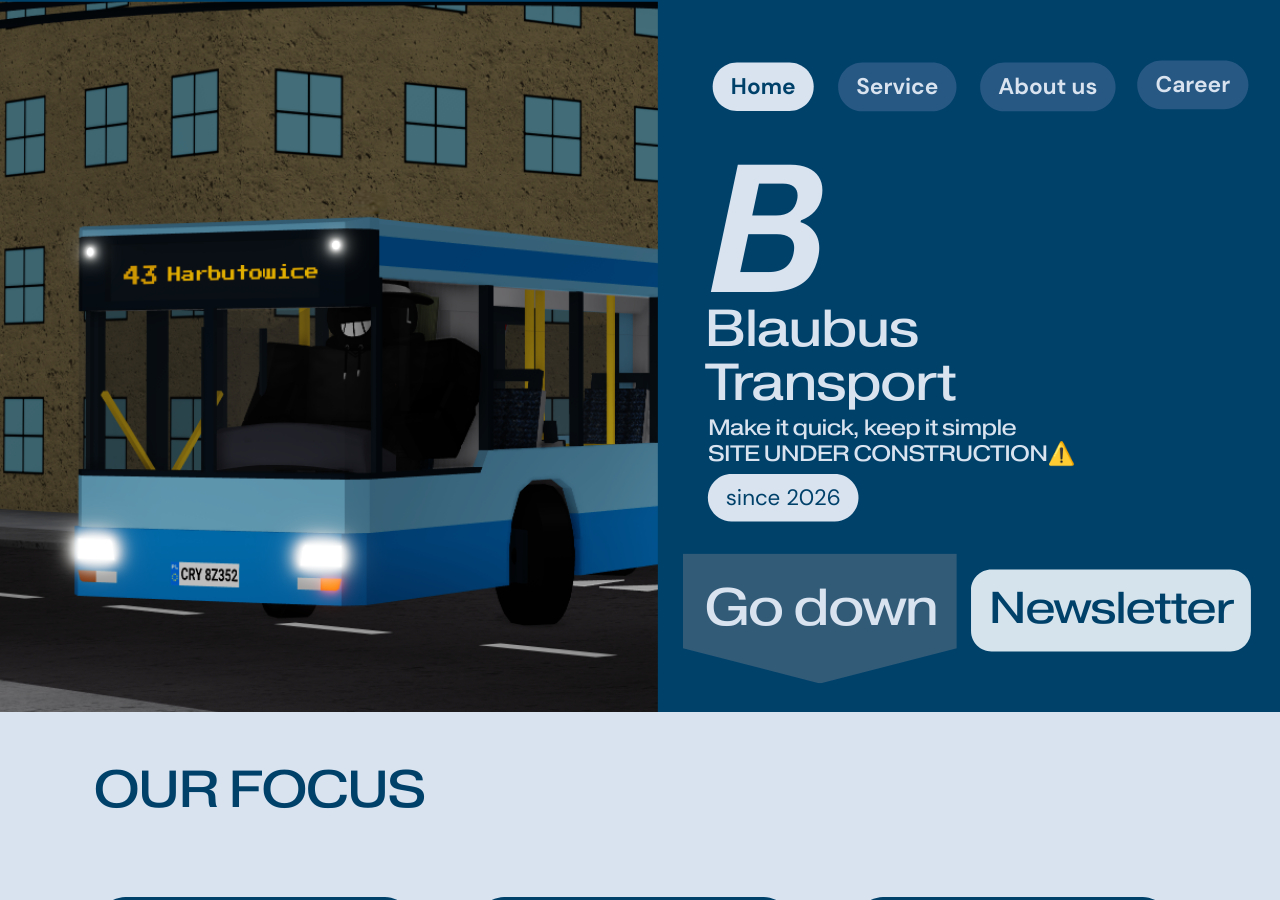
==== commit f633bcd9: "Update index.html" ====
--- a/index.html
+++ b/index.html
@@ -1,7 +1,6 @@
 <!DOCTYPE html> <html dir=ltr lang=de-DE class="theme light EHoceA"><!--
- Page saved with SingleFile 
  url: https://steelpans.my.canva.site/blaubus/ 
- saved date: Tue Mar 31 2026 19:54:39 GMT+0200 (Mitteleuropäische Sommerzeit)
+ saved date: TUE 26-03-31 19:54:39 GMT+0200 (MEST)
 --><meta charset=utf-8><title>Home</title><meta name=app-name content=export_website><meta name=viewport content="width=device-width, initial-scale=1"><style>@font-face{font-family:YAD1aU3sLnI_0;src:url(fonts/0.woff2)format("woff2");font-weight:700;font-style:normal;unicode-range:undefined}</style><style>@font-face{font-family:YAD1aU3sLnI_0;src:url(fonts/1.woff2)format("woff2");font-weight:400;font-style:normal;unicode-range:undefined}</style><style>@font-face{font-family:YAFdJjTk5UU_0;src:url(fonts/2.woff2)format("woff2");font-weight:700;font-style:italic;unicode-range:undefined}</style><style>@font-face{font-family:YAFdJjTk5UU_0;src:url(fonts/3.woff2)format("woff2");font-weight:400;font-style:normal;unicode-range:undefined}</style><style>@font-face{font-family:YAFdJjTk5UU_0;src:url(fonts/4.woff2)format("woff2");font-weight:700;font-style:normal;unicode-range:undefined}</style><style>@font-face{font-family:YAD1aU3sLnI_0;src:url(fonts/1.woff2);font-weight:400;font-style:italic;unicode-range:undefined}</style><style>@font-face{font-family:YAD1aU3sLnI_0;src:url(fonts/0.woff2);font-weight:700;font-style:italic;unicode-range:undefined}</style><style>@font-face{font-family:YAD1aU3sLnI_0;src:url(fonts/1.woff2);font-weight:100;font-style:normal;unicode-range:undefined}</style><style>@font-face{font-family:YAD1aU3sLnI_0;src:url(fonts/1.woff2);font-weight:100;font-style:italic;unicode-range:undefined}</style><style>@font-face{font-family:YAD1aU3sLnI_0;src:url(fonts/1.woff2);font-weight:200;font-style:normal;unicode-range:undefined}</style><style>@font-face{font-family:YAD1aU3sLnI_0;src:url(fonts/1.woff2);font-weight:200;font-style:italic;unicode-range:undefined}</style><style>@font-face{font-family:YAD1aU3sLnI_0;src:url(fonts/1.woff2);font-weight:300;font-style:normal;unicode-range:undefined}</style><style>@font-face{font-family:YAD1aU3sLnI_0;src:url(fonts/1.woff2);font-weight:300;font-style:italic;unicode-range:undefined}</style><style>@font-face{font-family:YAD1aU3sLnI_0;src:url(fonts/1.woff2);font-weight:500;font-style:normal;unicode-range:undefined}</style><style>@font-face{font-family:YAD1aU3sLnI_0;src:url(fonts/1.woff2);font-weight:500;font-style:italic;unicode-range:undefined}</style><style>@font-face{font-family:YAD1aU3sLnI_0;src:url(fonts/0.woff2);font-weight:600;font-style:normal;unicode-range:undefined}</style><style>@font-face{font-family:YAD1aU3sLnI_0;src:url(fonts/0.woff2);font-weight:600;font-style:italic;unicode-range:undefined}</style><style>@font-face{font-family:YAFdJjTk5UU_0;src:url(fonts/2.woff2);font-weight:400;font-style:italic;unicode-range:undefined}</style><style>@font-face{font-family:YAFdJjTk5UU_0;src:url(fonts/3.woff2);font-weight:100;font-style:normal;unicode-range:undefined}</style><style>@font-face{font-family:YAFdJjTk5UU_0;src:url(fonts/2.woff2);font-weight:100;font-style:italic;unicode-range:undefined}</style><style>@font-face{font-family:YAFdJjTk5UU_0;src:url(fonts/3.woff2);font-weight:200;font-style:normal;unicode-range:undefined}</style><style>@font-face{font-family:YAFdJjTk5UU_0;src:url(fonts/2.woff2);font-weight:200;font-style:italic;unicode-range:undefined}</style><style>@font-face{font-family:YAFdJjTk5UU_0;src:url(fonts/3.woff2);font-weight:300;font-style:normal;unicode-range:undefined}</style><style>@font-face{font-family:YAFdJjTk5UU_0;src:url(fonts/2.woff2);font-weight:300;font-style:italic;unicode-range:undefined}</style><style>@font-face{font-family:YAFdJjTk5UU_0;src:url(fonts/3.woff2);font-weight:500;font-style:normal;unicode-range:undefined}</style><style>@font-face{font-family:YAFdJjTk5UU_0;src:url(fonts/2.woff2);font-weight:500;font-style:italic;unicode-range:undefined}</style><style>@font-face{font-family:YAFdJjTk5UU_0;src:url(fonts/4.woff2);font-weight:600;font-style:normal;unicode-range:undefined}</style><style>@font-face{font-family:YAFdJjTk5UU_0;src:url(fonts/2.woff2);font-weight:600;font-style:italic;unicode-range:undefined}</style><style>@font-face{font-family:YAEw1mAb2y8_0;src:url(fonts/5.woff2)format("woff2");font-weight:400;font-style:normal;unicode-range:undefined}</style><style>@font-face{font-family:YAEw1mAb2y8_0;src:url(fonts/5.woff2);font-weight:400;font-style:italic;unicode-range:undefined}</style><style>@font-face{font-family:YAEw1mAb2y8_0;src:url(fonts/5.woff2);font-weight:100;font-style:normal;unicode-range:undefined}</style><style>@font-face{font-family:YAEw1mAb2y8_0;src:url(fonts/5.woff2);font-weight:100;font-style:italic;unicode-range:undefined}</style><style>@font-face{font-family:YAEw1mAb2y8_0;src:url(fonts/5.woff2);font-weight:200;font-style:normal;unicode-range:undefined}</style><style>@font-face{font-family:YAEw1mAb2y8_0;src:url(fonts/5.woff2);font-weight:200;font-style:italic;unicode-range:undefined}</style><style>@font-face{font-family:YAEw1mAb2y8_0;src:url(fonts/5.woff2);font-weight:300;font-style:normal;unicode-range:undefined}</style><style>@font-face{font-family:YAEw1mAb2y8_0;src:url(fonts/5.woff2);font-weight:300;font-style:italic;unicode-range:undefined}</style><link href=stylesheet_10.css rel=stylesheet crossorigin=anonymous><link href=stylesheet_9.css rel=stylesheet><meta property=og:title content=Career><meta property=og:type content=website><link rel=stylesheet type=text/css href=stylesheet_8.css><link rel=stylesheet type=text/css href=stylesheet_7.css><link rel=stylesheet type=text/css href=stylesheet_6.css><link rel=stylesheet type=text/css href=stylesheet_5.css><link rel=stylesheet type=text/css href=stylesheet_4.css><link rel=stylesheet type=text/css href=stylesheet_3.css><link rel=stylesheet type=text/css href=stylesheet_2.css><link rel=stylesheet type=text/css href=stylesheet_1.css><link rel=stylesheet type=text/css href=stylesheet_0.css><meta name=referrer content=no-referrer><link rel="shortcut icon" href=images/8.png><style>.sf-hidden{display:none!important}</style><link rel=canonical href=https://steelpans.my.canva.site/blaubus/><meta http-equiv=content-security-policy content="default-src 'none'; connect-src 'self' data: blob:; font-src 'self' data: blob:; img-src 'self' data: blob:; style-src 'self' 'unsafe-inline' data: blob:; frame-src 'self' data: blob:; media-src 'self' data: blob:; script-src 'self' 'unsafe-inline' data: blob:; object-src 'self' data: blob:;"><body><div id=root><div class=yIDCqA><main class=_8OlyIw><div class=_4KoDHA><div class=ZRRuDw><div style=height:100%;width:100%><div class=KYQZFA><section id=PBchzh1pXZlrL7S9 class=rGeu6w style=background-color:rgb(0,65,106) data-scroll-ready=true><div><div class=_8jGYJw style=width:1268px;height:712.902px><div class="fMSICA h517IA" aria-hidden=false><div class=_5yhCRQ><div class=onhyOQ style=width:1268px;height:712.902px;align-items:center><div class=twbtjQ><div class=GDnEHQ style=width:1268px;height:712.902px;background-color:rgb(255,255,255)><div class=o2Yl2g><div class=_mXnjA style=width:1268px;height:712.902px lang=de-DE><div class=_6t4CHA><div class=a26Xuw><div class=fbzKiw style=background:rgb(0,65,106)></div></div></div><div style=position:absolute;top:71.2902px;left:71.2902px;width:1125.42px;height:570.322px></div><div style="clip-path:polygon(0px 1.40773px,657.848px 1.40773px,657.848px 712.902px,0px 712.902px)"><div id=LB4CY3y5G0NbS2yb class="DF_utQ _0xkaeQ" style=width:657.848px;height:712.902px;transform:translate(0px,1.40773px)><div class=DF_utQ style=width:657.848px;height:712.902px><div class=Zp7NQw><div class=a26Xuw><div class=PcHy7w><div class="uk_25A Ty61NA"><div class=Izwocg style="width:1340.88px;height:715.487px;transform:translate(-2.27374e-13px,-1.29254px) rotate(0deg)"><img class=_7_i_XA crossorigin=anonymous draggable=false src=images/9.png></div></div></div></div><div style="position:absolute;top:0px;left:0px;transform-origin:0px 0px 0px;height:712.902px;width:657.848px;pointer-events:none;transform:scale(1)"></div></div></div></div></div><div id=LB9bQGm8RbVXgh6M class="DF_utQ _0xkaeQ" style="width:129.901px;height:273.886px;transform:translate(754.973px,481.515px) rotate(90deg)"><div class=m1aeoQ style="position:absolute;top:0px;left:0px;transform-origin:0px 0px 0px;height:273.886px;width:129.901px;transform:scale(1)"><div class=hWv4NA style=width:129.901px;height:273.886px;margin-left:0px;margin-top:0px><svg class=_7KaXww><defs><clippath id=__id16><path d=M186.68580379163998,0L0,0L0,539.7539564975166L186.68580379163998,539.7539564975166L256,269.8769782487583L186.68580379163998,0Z></path></clippath></defs></svg><div class=bFnJ2A style="clip-path:url(#__id16);background:rgb(50,91,120);width:256px;height:539.754px;transform:scale(0.507427);transform-origin:0px 0px 0px"></div></div></div></div><div id=LB41nz09cpz0G3tc class="DF_utQ _0xkaeQ" style=width:429.721px;height:26.1768px;transform:translate(725.673px,484.63px)><div class="aF9o6Q _0yZ6Qg" style="writing-mode:horizontal-tb;width:462.933px;height:28.2px;transform:scale(0.928258);transform-origin:0px 0px 0px"><div class=AModoQ><div class=u39wDw><svg class=IJanIQ><path style=fill:rgb(217,227,240);fill-opacity:1 d="M6.39992,-11.5001L117.5000739,-11.5001C131.63860767,-11.5001 143.1001539,-0.03855378 143.1001539,14.09998L143.1001539,14.09998C143.1001539,28.23851378 131.63860767,39.70006 117.5000739,39.70006L6.39992,39.70006C-7.7386137800000006,39.70006 -19.20016,28.23851378 -19.20016,14.09998L-19.20016,14.09998C-19.20016,-0.03855378 -7.7386137800000006,-11.5001 6.39992,-11.5001Z"></path></svg></div><div><div style=transform:translate(0px,-2.40002px)><div class=E8yZTA><div><div lang=de-DE class="_2UyCZQ vkN2Cw Mb8E_A e1_zQg"><p style='font-family:"YAD1aU3sLnI_0","auto";--H97cbQ:24.0002px;color:rgb(0,65,106);line-height:33px;letter-spacing:0em;--gixK-A:0;text-transform:none;--kJ5CrQ:0;--zPlnxA:none;list-style-type:none' class="_28USrA GEC0sA XN6uKA _4N4NA"><span class=a_GcMg style=font-size:1em;font-weight:400;font-style:normal;color:rgb(0,65,106);font-kerning:normal;text-decoration-line:none;text-decoration-style:solid;text-decoration-thickness:auto>since 2026</span></p></div></div></div></div></div></div></div></div><div id=LBmpjx4gHsRM0PVP class="DF_utQ _0xkaeQ" style=width:450.886px;height:115.995px;transform:translate(704.509px,300.018px)><div class="aF9o6Q _0yZ6Qg" style="writing-mode:horizontal-tb;width:485.733px;height:124.96px;transform:scale(0.928258);transform-origin:0px 0px 0px"><div style=transform:translate(0px,4.48px)><div class=E8yZTA><div><div lang=de-DE class="_2UyCZQ vkN2Cw Mb8E_A e1_zQg"><p style='font-family:"YAEw1mAb2y8_0","auto";--H97cbQ:56px;color:rgb(217,227,240);line-height:58px;letter-spacing:-0.03em;--gixK-A:0;text-transform:none;--kJ5CrQ:0;--zPlnxA:none;list-style-type:none' class="_28USrA GEC0sA XN6uKA _4N4NA"><span class=a_GcMg style=font-size:1em;font-weight:400;font-style:normal;color:rgb(217,227,240);font-kerning:normal;text-decoration-line:none;text-decoration-style:solid;text-decoration-thickness:auto>Blaubus</span><p style='font-family:"YAEw1mAb2y8_0","auto";--H97cbQ:56px;color:rgb(217,227,240);line-height:58px;letter-spacing:-0.03em;--gixK-A:0;text-transform:none;--kJ5CrQ:0;--zPlnxA:none;list-style-type:none' class="_28USrA GEC0sA XN6uKA"><span class=a_GcMg style=font-size:1em;font-weight:400;font-style:normal;color:rgb(217,227,240);font-kerning:normal;text-decoration-line:none;text-decoration-style:solid;text-decoration-thickness:auto>Transport</span></p></div></div></div></div></div></div><div id=LBZCkzJfjyq4QbYX class="DF_utQ _0xkaeQ" style=width:124.445px;height:213.128px;transform:translate(704.509px,117.486px)><div class="aF9o6Q _0yZ6Qg" style="writing-mode:horizontal-tb;width:134.063px;height:229.6px;transform:scale(0.928258);transform-origin:0px 0px 0px"><div style=transform:translate(0px,-19.2px)><div class=E8yZTA><div><div lang=de-DE class="_2UyCZQ vkN2Cw Mb8E_A e1_zQg"><p style='font-family:"YAFdJjTk5UU_0","auto";--H97cbQ:192px;color:rgb(217,227,240);line-height:268px;letter-spacing:0em;--gixK-A:0;text-transform:none;--kJ5CrQ:0;--zPlnxA:none;list-style-type:none' class="_28USrA AfeL7g XN6uKA _4N4NA"><span class=a_GcMg style=font-size:1em;font-weight:700;font-style:italic;color:rgb(217,227,240);font-kerning:normal;text-decoration-line:none;text-decoration-style:solid;text-decoration-thickness:auto>B</span></p></div></div></div></div></div></div><div id=LB17wM2BST3ngZcf class="DF_utQ _0xkaeQ" style=width:240.352px;height:62.1561px;transform:translate(704.509px,579.456px)><div class="aF9o6Q _0yZ6Qg" style="writing-mode:horizontal-tb;width:258.928px;height:66.96px;transform:scale(0.928258);transform-origin:0px 0px 0px"><div style=transform:translate(0px,4.48px)><div class=E8yZTA><div><div lang=de-DE class="_2UyCZQ vkN2Cw Mb8E_A e1_zQg"><p style='font-family:"YAEw1mAb2y8_0","auto";--H97cbQ:56px;color:rgb(217,227,240);line-height:58px;letter-spacing:-0.03em;--gixK-A:0;text-transform:none;--kJ5CrQ:0;--zPlnxA:none;list-style-type:none' class="_28USrA GEC0sA XN6uKA _4N4NA"><span class=a_GcMg style=font-size:1em;font-weight:400;font-style:normal;color:rgb(217,227,240);font-kerning:normal;text-decoration-line:none;text-decoration-style:solid;text-decoration-thickness:auto>Go down</span></p></div></div></div></div></div></div><div id=LBc4VJkXSFDwLDbB class="DF_utQ _0xkaeQ" style=width:71.7656px;height:26.6975px;transform:translate(730.848px,73.3844px)><div class="aF9o6Q _0yZ6Qg" style="writing-mode:horizontal-tb;width:75.8043px;height:28.2px;transform:scale(0.946723);transform-origin:0px 0px 0px"><div class=AModoQ><div class=u39wDw><svg class=IJanIQ><path style=fill:rgb(217,227,240);fill-opacity:1 d="M6.39992,-11.5001L61.93340825,-11.5001C76.07194203,-11.5001 87.53348825,-0.03855378 87.53348825,14.09998L87.53348825,14.09998C87.53348825,28.23851378 76.07194203,39.70006 61.93340825,39.70006L6.39992,39.70006C-7.7386137800000006,39.70006 -19.20016,28.23851378 -19.20016,14.09998L-19.20016,14.09998C-19.20016,-0.03855378 -7.7386137800000006,-11.5001 6.39992,-11.5001Z"></path></svg></div><div><div style=transform:translate(0px,-2.40002px)><div class=E8yZTA><div><div lang=de-DE class="_2UyCZQ vkN2Cw Mb8E_A e1_zQg"><p style='font-family:"YAD1aU3sLnI_0","auto";--H97cbQ:24.0002px;color:rgb(0,65,106);line-height:33px;letter-spacing:0em;--gixK-A:0;text-transform:none;--kJ5CrQ:0;--zPlnxA:none;list-style-type:none' class="_28USrA GEC0sA XN6uKA _4N4NA"><span class=a_GcMg style=font-size:1em;font-weight:700;font-style:normal;color:rgb(0,65,106);font-kerning:normal;text-decoration-line:none;text-decoration-style:solid;text-decoration-thickness:auto>Home</span></p></div></div></div></div></div></div></div></div><div id=LBPJbrs8V0C2cg4Q class="DF_utQ _0xkaeQ" style=width:100.551px;height:27.0165px;transform:translate(856.315px,73.3844px)><div class="aF9o6Q _0yZ6Qg" style="writing-mode:horizontal-tb;width:108.323px;height:29.1045px;transform:scale(0.928258);transform-origin:0px 0px 0px"><div class=AModoQ><div class=u39wDw><svg class=IJanIQ><path style=fill:rgb(39,88,131);fill-opacity:1 d="M6.70896,-11.7388L81.62436825,-11.7388C88.59718559,-11.7388 95.28441449,-8.9688591 100.21494092,-4.03833267C105.14546734,0.8921937600000001 107.91540825,7.5794226600000005 107.91540825,14.552240000000001L107.91540825,14.552240000000001C107.91540825,21.52505734 105.14546734,28.21228624 100.21494092,33.14281267C95.28441449,38.0733391 88.59718559,40.84328 81.62436825,40.84328L6.70896,40.84328C-7.81118045,40.84328 -19.58208,29.07238045 -19.58208,14.552240000000001L-19.58208,14.552240000000001C-19.58208,0.03209955 -7.81118045,-11.7388 6.70896,-11.7388Z"></path></svg></div><div><div style=transform:translate(0px,-2.44776px)><div class=E8yZTA><div><div lang=de-DE class="_2UyCZQ vkN2Cw Mb8E_A e1_zQg"><p style='font-family:"YAD1aU3sLnI_0","auto";--H97cbQ:24.4776px;color:rgb(217,227,240);line-height:34px;letter-spacing:0em;--gixK-A:0;text-transform:none;--kJ5CrQ:0;--zPlnxA:none;list-style-type:none' class="_28USrA GEC0sA XN6uKA _4N4NA"><a href=#page-1 target=_self draggable=false rel="noopener nofollow" class=a_GcMg style=font-size:1em;font-weight:700;font-style:normal;color:rgb(217,227,240);font-kerning:normal;text-decoration-line:none;text-decoration-style:solid;text-decoration-thickness:auto>Service</a></p></div></div></div></div></div></div></div></div><div id=LBcNChbjpdzyQqNM class="DF_utQ _0xkaeQ" style=width:100.551px;height:27.0165px;transform:translate(998.334px,73.3844px)><div class="aF9o6Q _0yZ6Qg" style="writing-mode:horizontal-tb;width:108.323px;height:29.1045px;transform:scale(0.928258);transform-origin:0px 0px 0px"><div class=AModoQ><div class=u39wDw><svg class=IJanIQ><path style=fill:rgb(39,88,131);fill-opacity:1 d="M6.70896,-11.7388L100.00769955,-11.7388C106.98051689,-11.7388 113.66774579,-8.9688591 118.59827221,-4.03833267C123.52879864,0.8921937600000001 126.29873955000001,7.5794226600000005 126.29873955000001,14.552240000000001L126.29873955000001,14.552240000000001C126.29873955000001,21.52505734 123.52879864,28.21228624 118.59827221,33.14281267C113.66774579,38.0733391 106.98051689,40.84328 100.00769955,40.84328L6.70896,40.84328C-7.81118045,40.84328 -19.58208,29.07238045 -19.58208,14.552240000000001L-19.58208,14.552240000000001C-19.58208,0.03209955 -7.81118045,-11.7388 6.70896,-11.7388Z"></path></svg></div><div><div style=transform:translate(0px,-2.44776px)><div class=E8yZTA><div><div lang=de-DE class="_2UyCZQ vkN2Cw Mb8E_A e1_zQg"><p style='font-family:"YAD1aU3sLnI_0","auto";--H97cbQ:24.4776px;color:rgb(217,227,240);line-height:34px;letter-spacing:0em;--gixK-A:0;text-transform:none;--kJ5CrQ:0;--zPlnxA:none;list-style-type:none' class="_28USrA GEC0sA XN6uKA _4N4NA"><a href=#page-2 target=_self draggable=false rel="noopener nofollow" class=a_GcMg style=font-size:1em;font-weight:700;font-style:normal;color:rgb(217,227,240);font-kerning:normal;text-decoration-line:none;text-decoration-style:solid;text-decoration-thickness:auto>About us</a></p></div></div></div></div></div></div></div></div><div id=LB6rPJG7c9FVLjK0 class="DF_utQ _0xkaeQ" style=width:561.919px;height:25.8427px;transform:translate(707.897px,416.013px)><div class="aF9o6Q _0yZ6Qg" style="writing-mode:horizontal-tb;width:605.348px;height:27.84px;transform:scale(0.928258);transform-origin:0px 0px 0px"><div style=transform:translate(0px,1.92px)><div class=E8yZTA><div><div lang=de-DE class="_2UyCZQ vkN2Cw Mb8E_A e1_zQg"><p style='font-family:"YAEw1mAb2y8_0","auto";--H97cbQ:24px;color:rgb(217,227,240);line-height:24px;letter-spacing:-0.03em;--gixK-A:0;text-transform:none;--kJ5CrQ:0;--zPlnxA:none;list-style-type:none' class="_28USrA GEC0sA XN6uKA _4N4NA"><span class=a_GcMg style=font-size:1em;font-weight:400;font-style:normal;color:rgb(217,227,240);font-kerning:normal;text-decoration-line:none;text-decoration-style:solid;text-decoration-thickness:auto>Make it quick, keep it simple</span></p></div></div></div></div></div></div><div id=LBbSGFX82p79VGcH class="DF_utQ _0xkaeQ" style=width:100.551px;height:27.0165px;transform:translate(1155.39px,71.2902px)><div class="aF9o6Q _0yZ6Qg" style="writing-mode:horizontal-tb;width:108.323px;height:29.1045px;transform:scale(0.928258);transform-origin:0px 0px 0px"><div class=AModoQ><div class=u39wDw><svg class=IJanIQ><path style=fill:rgb(39,88,131);fill-opacity:1 d="M6.70896,-11.7388L73.9243713,-11.7388C80.89718864,-11.7388 87.58441754,-8.9688591 92.51494397,-4.03833267C97.44547039,0.8921937600000001 100.2154113,7.5794226600000005 100.2154113,14.552240000000001L100.2154113,14.552240000000001C100.2154113,21.52505734 97.44547039,28.21228624 92.51494397,33.14281267C87.58441754,38.0733391 80.89718864,40.84328 73.9243713,40.84328L6.70896,40.84328C-7.81118045,40.84328 -19.58208,29.07238045 -19.58208,14.552240000000001L-19.58208,14.552240000000001C-19.58208,0.03209955 -7.81118045,-11.7388 6.70896,-11.7388Z"></path></svg></div><div><div style=transform:translate(0px,-2.44776px)><div class=E8yZTA><div><div lang=de-DE class="_2UyCZQ vkN2Cw Mb8E_A e1_zQg"><p style='font-family:"YAD1aU3sLnI_0","auto";--H97cbQ:24.4776px;color:rgb(217,227,240);line-height:34px;letter-spacing:0em;--gixK-A:0;text-transform:none;--kJ5CrQ:0;--zPlnxA:none;list-style-type:none' class="_28USrA GEC0sA XN6uKA _4N4NA"><a href=#page-3 target=_self draggable=false rel="noopener nofollow" class=a_GcMg style=font-size:1em;font-weight:700;font-style:normal;color:rgb(217,227,240);font-kerning:normal;text-decoration-line:none;text-decoration-style:solid;text-decoration-thickness:auto>Career</a></p></div></div></div></div></div></div></div></div><div id=LB6bXfJBNMJxJCYD class="DF_utQ _0xkaeQ" style=width:250.934px;height:52.6136px;transform:translate(988.856px,584.227px)><div class="aF9o6Q _0yZ6Qg" style="writing-mode:horizontal-tb;width:270.328px;height:56.68px;transform:scale(0.928258);transform-origin:0px 0px 0px"><div class=AModoQ><div class=u39wDw><svg class=IJanIQ><path style=fill:rgb(213,227,236);fill-opacity:1 d="M2.85,-15.76L260.2500061,-15.76C266.0980297,-15.76 271.70653348,-13.43688167 275.84171063,-9.30170453C279.97688777,-5.16652738 282.3000061,0.4419764 282.3000061,6.29L282.3000061,50.39C282.3000061,56.2380236 279.97688777,61.846527380000005 275.84171063,65.98170453C271.70653348,70.11688167 266.0980297,72.44 260.2500061,72.44L2.85,72.44C-9.32787873,72.44 -19.2,62.567878730000004 -19.2,50.39L-19.2,6.29C-19.2,-5.88787873 -9.32787873,-15.76 2.85,-15.76Z"></path></svg></div><div><div style=transform:translate(0px,3.84px)><div class=E8yZTA><div><div lang=de-DE class="_2UyCZQ vkN2Cw Mb8E_A e1_zQg"><p style='font-family:"YAEw1mAb2y8_0","auto";--H97cbQ:48px;color:rgb(0,65,106);line-height:49px;letter-spacing:-0.03em;--gixK-A:0;text-transform:none;--kJ5CrQ:0;--zPlnxA:none;list-style-type:none' class="_28USrA GEC0sA XN6uKA _4N4NA"><a href=#page-4 target=_self draggable=false rel="noopener nofollow" class=a_GcMg style=font-size:1em;font-weight:400;font-style:normal;color:rgb(0,65,106);font-kerning:normal;text-decoration-line:none;text-decoration-style:solid;text-decoration-thickness:auto>Newsletter</a></p></div></div></div></div></div></div></div></div><div id=LBMFGGbrtBQ2JLNR class="DF_utQ _0xkaeQ" style=width:561.919px;height:25.8427px;transform:translate(707.897px,441.856px)><div class="aF9o6Q _0yZ6Qg" style="writing-mode:horizontal-tb;width:605.348px;height:27.84px;transform:scale(0.928258);transform-origin:0px 0px 0px"><div style=transform:translate(0px,1.92px)><div class=E8yZTA><div><div lang=de-DE class="_2UyCZQ vkN2Cw Mb8E_A e1_zQg"><p style='font-family:"YAEw1mAb2y8_0","auto";--H97cbQ:24px;color:rgb(217,227,240);line-height:24px;letter-spacing:-0.03em;--gixK-A:0;text-transform:none;--kJ5CrQ:0;--zPlnxA:none;list-style-type:none' class="_28USrA GEC0sA XN6uKA _4N4NA"><span class=a_GcMg style=font-size:1em;font-weight:400;font-style:normal;color:rgb(217,227,240);font-kerning:normal;text-decoration-line:none;text-decoration-style:solid;text-decoration-thickness:auto>SITE UNDER CONSTRUCTION</span><span class=a_GcMg style=font-size:1em;font-weight:400;font-style:normal;color:rgb(217,227,240);font-kerning:normal;text-decoration-line:none;text-decoration-style:solid;text-decoration-thickness:auto>⚠️</span></p></div></div></div></div></div></div></div></div></div><div class="QhExXw pKfnlA" style=width:1268px;height:712.902px;margin:0px></div></div></div></div></div></div></div></section><section id=PBPM1fCVYr4ht5Kt class=rGeu6w style=background-color:rgb(217,227,240) data-scroll-ready=true><div><div class=_8jGYJw style=width:1268px;height:712.902px><div class="fMSICA h517IA" aria-hidden=false><div class=_5yhCRQ><div class=onhyOQ style=width:1268px;height:712.902px;align-items:center><div class=twbtjQ><div class=GDnEHQ style=width:1268px;height:712.902px;background-color:rgb(255,255,255)><div class=o2Yl2g><div class=_mXnjA style=width:1268px;height:712.902px lang=de-DE><div class=_6t4CHA><div class=a26Xuw><div class=fbzKiw style=background:rgb(217,227,240)></div></div></div><div style=position:absolute;top:71.2902px;left:71.2902px;width:1125.42px;height:570.322px></div><div id=LB8ysGLQ5TTWDSs7 class="DF_utQ _0xkaeQ" style=width:323.198px;height:477.072px;transform:translate(93.6132px,184.961px)><div class=m1aeoQ style="position:absolute;top:0px;left:0px;transform-origin:0px 0px 0px;height:477.072px;width:323.198px;transform:scale(1)"><div class=hWv4NA style=width:323.198px;height:477.072px;margin-left:0px;margin-top:0px><svg class=_7KaXww><defs><clippath id=__id29><path d="M26.46932366738531,0L229.53067633335004,0C236.5507774490879,0 243.28335349835083,2.7887242985329275 248.24731458704196,7.75268541369337C253.2112757022024,12.716646502384487 256.0000000007354,19.449222551647452 256.0000000007354,26.46932366738531L256.0000000007354,351.4124356185012C256.0000000007354,366.03103942281217 244.14928013766104,377.8817592858865 229.53067633335004,377.8817592858865L26.46932366738531,377.8817592858865C19.449222551647452,377.8817592858865 12.716646502384487,375.0930349873536 7.75268541369337,370.12907387219315C2.7887242985329275,365.165112783502 0,358.432536734239 0,351.4124356185012L0,26.46932366738531C0,11.850719863074332 11.850719863074332,0 26.46932366738531,0Z"></path></clippath></defs></svg><div class=bFnJ2A style="clip-path:url(#__id29);background:rgb(0,65,106);width:256px;height:377.882px;transform:scale(1.26249);transform-origin:0px 0px 0px"></div></div></div></div><div id=LB2D862QGjJXKF4h class="DF_utQ _0xkaeQ" style=width:323.198px;height:477.072px;transform:translate(472.401px,184.961px)><div class=m1aeoQ style="position:absolute;top:0px;left:0px;transform-origin:0px 0px 0px;height:477.072px;width:323.198px;transform:scale(1)"><div class=hWv4NA style=width:323.198px;height:477.072px;margin-left:0px;margin-top:0px><svg class=_7KaXww><defs><clippath id=__id31><path d="M26.46932366738531,0L229.53067633335004,0C236.5507774490879,0 243.28335349835083,2.7887242985329275 248.24731458704196,7.75268541369337C253.2112757022024,12.716646502384487 256.0000000007354,19.449222551647452 256.0000000007354,26.46932366738531L256.0000000007354,351.4124356185012C256.0000000007354,366.03103942281217 244.14928013766104,377.8817592858865 229.53067633335004,377.8817592858865L26.46932366738531,377.8817592858865C19.449222551647452,377.8817592858865 12.716646502384487,375.0930349873536 7.75268541369337,370.12907387219315C2.7887242985329275,365.165112783502 0,358.432536734239 0,351.4124356185012L0,26.46932366738531C0,11.850719863074332 11.850719863074332,0 26.46932366738531,0Z"></path></clippath></defs></svg><div class=bFnJ2A style="clip-path:url(#__id31);background:rgb(0,65,106);width:256px;height:377.882px;transform:scale(1.26249);transform-origin:0px 0px 0px"></div></div></div></div><div id=LBr9LkTxyvx8s011 class="DF_utQ _0xkaeQ" style=width:323.198px;height:477.072px;transform:translate(851.294px,184.961px)><div class=m1aeoQ style="position:absolute;top:0px;left:0px;transform-origin:0px 0px 0px;height:477.072px;width:323.198px;transform:scale(1)"><div class=hWv4NA style=width:323.198px;height:477.072px;margin-left:0px;margin-top:0px><svg class=_7KaXww><defs><clippath id=__id33><path d="M26.46932366738531,0L229.53067633335004,0C236.5507774490879,0 243.28335349835083,2.7887242985329275 248.24731458704196,7.75268541369337C253.2112757022024,12.716646502384487 256.0000000007354,19.449222551647452 256.0000000007354,26.46932366738531L256.0000000007354,351.4124356185012C256.0000000007354,366.03103942281217 244.14928013766104,377.8817592858865 229.53067633335004,377.8817592858865L26.46932366738531,377.8817592858865C19.449222551647452,377.8817592858865 12.716646502384487,375.0930349873536 7.75268541369337,370.12907387219315C2.7887242985329275,365.165112783502 0,358.432536734239 0,351.4124356185012L0,26.46932366738531C0,11.850719863074332 11.850719863074332,0 26.46932366738531,0Z"></path></clippath></defs></svg><div class=bFnJ2A style="clip-path:url(#__id33);background:rgb(0,65,106);width:256px;height:377.882px;transform:scale(1.26249);transform-origin:0px 0px 0px"></div></div></div></div><div id=LBMxQKrVhmHxzdw2 class=DF_utQ style="width:281.713px;height:2px;transform:translate(114.356px,439.199px) rotate(-1.1561e-14deg)"><div class=V7MmMA style=transform:scale(1);width:281.713px;height:2px><svg class=Fe_H_Q style=stroke:rgb(217,227,240);fill:rgb(217,227,240);width:281.713px;height:2px><path d=M0,1L281.7125481629462,1 stroke-linecap=butt stroke-width=2 fill=none pointer-events=auto opacity=0 class=_682gpw style="touch-action:pan-x pan-y pinch-zoom"></path><g><path d=M0,1L281.7125481629462,1 stroke-linecap=butt stroke-width=2 fill=none pointer-events=none></path></g></svg></div></div><div id=LBwWswBnKCrGZdmR class=DF_utQ style="width:281.713px;height:2px;transform:translate(493.144px,439.199px) rotate(-1.1561e-14deg)"><div class=V7MmMA style=transform:scale(1);width:281.713px;height:2px><svg class=Fe_H_Q style=stroke:rgb(217,227,240);fill:rgb(217,227,240);width:281.713px;height:2px><path d=M-2.842170943040401e-14,1L281.7125481629462,1 stroke-linecap=butt stroke-width=2 fill=none pointer-events=auto opacity=0 class=_682gpw style="touch-action:pan-x pan-y pinch-zoom"></path><g><path d=M-2.842170943040401e-14,1L281.7125481629462,1 stroke-linecap=butt stroke-width=2 fill=none pointer-events=none></path></g></svg></div></div><div id=LBjrcBPglgTxkDyF class=DF_utQ style="width:281.713px;height:2px;transform:translate(872.037px,439.199px) rotate(-1.1561e-14deg)"><div class=V7MmMA style=transform:scale(1);width:281.713px;height:2px><svg class=Fe_H_Q style=stroke:rgb(217,227,240);fill:rgb(217,227,240);width:281.713px;height:2px><path d=M0,1L281.7125481629462,1 stroke-linecap=butt stroke-width=2 fill=none pointer-events=auto opacity=0 class=_682gpw style="touch-action:pan-x pan-y pinch-zoom"></path><g><path d=M0,1L281.7125481629462,1 stroke-linecap=butt stroke-width=2 fill=none pointer-events=none></path></g></svg></div></div><div id=LBVTtnwyQ1DLfyQx class="DF_utQ _0xkaeQ" style=width:281.713px;height:199.924px;transform:translate(493.144px,214.535px)><div class=Zp7NQw><div class=a26Xuw><div class=PcHy7w><div class="uk_25A Ty61NA"><div class=Izwocg style="width:374.565px;height:199.924px;transform:translate(-29.7007px,-1.42109e-14px) rotate(0deg)"><img class=_7_i_XA crossorigin=anonymous draggable=false src=images/10.png></div></div></div></div><div style="position:absolute;top:0px;left:0px;transform-origin:0px 0px 0px;height:199.924px;width:281.713px;pointer-events:none;transform:scale(1)"></div></div></div><div id=LBDPNkwSP2kGyF09 class="DF_utQ _0xkaeQ" style=width:282.245px;height:196.337px;transform:translate(114.651px,218.122px)><div class=Zp7NQw><div class=a26Xuw><div class=PcHy7w><div class="uk_25A Ty61NA"><div class=Izwocg style="width:282.245px;height:211.683px;transform:translate(-1.7053e-13px,-15.3467px) rotate(0deg)"><img class=_7_i_XA crossorigin=anonymous draggable=false src=images/11.png></div></div></div></div><div style="position:absolute;top:0px;left:0px;transform-origin:0px 0px 0px;height:196.337px;width:282.245px;pointer-events:none;transform:scale(1)"></div></div></div><div id=LBytDbTpLlfnbY67 class="DF_utQ _0xkaeQ" style=width:281.417px;height:199.924px;transform:translate(872.332px,214.535px)><div class=Zp7NQw><div class=a26Xuw><div class=PcHy7w><div class="uk_25A Ty61NA"><div class=Izwocg style="width:281.417px;height:211.063px;transform:translate(-5.68434e-14px,-5.56923px) rotate(0deg)"><img class=_7_i_XA crossorigin=anonymous draggable=false src=images/12.png></div></div></div></div><div style="position:absolute;top:0px;left:0px;transform-origin:0px 0px 0px;height:199.924px;width:281.417px;pointer-events:none;transform:scale(1)"></div></div></div><div id=LB6jTMz024yGmH3c class="DF_utQ _0xkaeQ" style=width:1080.88px;height:62.3789px;transform:translate(93.6132px,49.1977px)><div class="aF9o6Q _0yZ6Qg" style="writing-mode:horizontal-tb;width:1164.42px;height:67.2px;transform:scale(0.928258);transform-origin:0px 0px 0px"><div style=transform:translate(0px,5.60001px)><div class=E8yZTA><div><div lang=de-DE class="_2UyCZQ vkN2Cw Mb8E_A e1_zQg"><p style='font-family:"YAEw1mAb2y8_0","auto";--H97cbQ:56.0001px;color:rgb(0,65,106);line-height:56px;letter-spacing:-0.03em;--gixK-A:0;text-transform:uppercase;--kJ5CrQ:0;--zPlnxA:none;list-style-type:none' class="_28USrA GEC0sA XN6uKA _4N4NA"><span class=a_GcMg style=font-size:1em;font-weight:400;font-style:normal;color:rgb(0,65,106);font-kerning:normal;text-decoration-line:none;text-decoration-style:solid;text-decoration-thickness:auto>Our Focus</span></p></div></div></div></div></div></div><div id=LBbZ6YfMdx4ZHx9F class="DF_utQ _0xkaeQ" style=width:280.705px;height:128.628px;transform:translate(114.651px,460.37px)><div style="width:280.705px;height:128.628px;transform:scale(1);transform-origin:0px 0px 0px"><div id=LBGw5Tc4cnpRVys1 class="DF_utQ _0xkaeQ" style=width:280.705px;height:77.9737px;transform:translate(2.84217e-14px,50.6542px)><div class="aF9o6Q _0yZ6Qg" style="writing-mode:horizontal-tb;width:302.399px;height:84px;transform:scale(0.928258);transform-origin:0px 0px 0px"><div style=transform:translate(0px,-3px)><div class=E8yZTA><div><div lang=de-DE class="_2UyCZQ vkN2Cw Mb8E_A e1_zQg"><p style='font-family:"YAD1aU3sLnI_0","auto";--H97cbQ:20px;color:rgb(217,227,240);line-height:30px;letter-spacing:0em;--gixK-A:0;text-transform:none;--kJ5CrQ:0;--zPlnxA:none;list-style-type:none' class="_28USrA GEC0sA XN6uKA _4N4NA"><span class=a_GcMg style=font-size:1em;font-weight:400;font-style:normal;color:rgb(217,227,240);font-kerning:normal;text-decoration-line:none;text-decoration-style:solid;text-decoration-thickness:auto>We offer a variety of lines for<br>passengers to arrive to their<br>destinations as fast as possible.</span></p></div></div></div></div></div></div><div id=LBWmCLWHM9McTPDM class="DF_utQ _0xkaeQ" style=width:280.705px;height:36.8209px;transform:translate(2.84217e-14px,-8.17124e-14px)><div class="aF9o6Q _0yZ6Qg" style="writing-mode:horizontal-tb;width:302.399px;height:39.6667px;transform:scale(0.928258);transform-origin:0px 0px 0px"><div style=transform:translate(0px,3.33335px)><div class=E8yZTA><div><div lang=de-DE class="_2UyCZQ vkN2Cw e1_zQg"><p style='font-family:"YAEw1mAb2y8_0","auto";--H97cbQ:33.3335px;color:rgb(217,227,240);line-height:33px;letter-spacing:-0.03em;--gixK-A:0;text-transform:none;--kJ5CrQ:0;--zPlnxA:none;list-style-type:none' class="_28USrA GEC0sA XN6uKA _4N4NA"><span class=a_GcMg style=font-size:1em;font-weight:400;font-style:normal;color:rgb(217,227,240);font-kerning:normal;text-decoration-line:none;text-decoration-style:solid;text-decoration-thickness:auto>Flexibility</span></p></div></div></div></div></div></div></div></div><div id=LBKz6NnlCLh3yzz1 class="DF_utQ _0xkaeQ" style=width:281.949px;height:128.628px;transform:translate(492.612px,460.37px)><div style="width:281.949px;height:128.628px;transform:scale(1);transform-origin:0px 0px 0px"><div id=LB2xqSvbzHkFCGkt class="DF_utQ _0xkaeQ" style=width:281.949px;height:77.9737px;transform:translate(5.68434e-14px,50.6542px)><div class="aF9o6Q _0yZ6Qg" style="writing-mode:horizontal-tb;width:303.74px;height:84px;transform:scale(0.928258);transform-origin:0px 0px 0px"><div style=transform:translate(0px,-3px)><div class=E8yZTA><div><div lang=de-DE class="_2UyCZQ vkN2Cw e1_zQg"><p style='font-family:"YAD1aU3sLnI_0","auto";--H97cbQ:20px;color:rgb(217,227,240);line-height:30px;letter-spacing:0em;--gixK-A:0;text-transform:none;--kJ5CrQ:0;--zPlnxA:none;list-style-type:none' class="_28USrA GEC0sA XN6uKA _4N4NA"><span class=a_GcMg style=font-size:1em;font-weight:400;font-style:normal;color:rgb(217,227,240);font-kerning:normal;text-decoration-line:none;text-decoration-style:solid;text-decoration-thickness:auto>We make sure we have many vehicles around the city for quicker schedules.</span></p></div></div></div></div></div></div><div id=LB3HGlvnylZtG4NN class="DF_utQ _0xkaeQ" style=width:281.949px;height:36.8209px;transform:translate(5.68434e-14px,-8.17124e-14px)><div class="aF9o6Q _0yZ6Qg" style="writing-mode:horizontal-tb;width:303.74px;height:39.6667px;transform:scale(0.928258);transform-origin:0px 0px 0px"><div style=transform:translate(0px,3.33335px)><div class=E8yZTA><div><div lang=de-DE class="_2UyCZQ vkN2Cw e1_zQg"><p style='font-family:"YAEw1mAb2y8_0","auto";--H97cbQ:33.3335px;color:rgb(217,227,240);line-height:33px;letter-spacing:-0.03em;--gixK-A:0;text-transform:none;--kJ5CrQ:0;--zPlnxA:none;list-style-type:none' class="_28USrA GEC0sA XN6uKA _4N4NA"><span class=a_GcMg style=font-size:1em;font-weight:400;font-style:normal;color:rgb(217,227,240);font-kerning:normal;text-decoration-line:none;text-decoration-style:solid;text-decoration-thickness:auto>Vehicles</span></p></div></div></div></div></div></div></div></div><div id=LBTmdMr2Y8kdGVsB class="DF_utQ _0xkaeQ" style=width:268.372px;height:156.476px;transform:translate(885.377px,460.37px)><div style="width:268.372px;height:156.476px;transform:scale(1);transform-origin:0px 0px 0px"><div id=LBfr1PH8WswySQ9q class="DF_utQ _0xkaeQ" style=width:268.372px;height:105.821px;transform:translate(-2.84217e-14px,50.6542px)><div class="aF9o6Q _0yZ6Qg" style="writing-mode:horizontal-tb;width:289.114px;height:114px;transform:scale(0.928258);transform-origin:0px 0px 0px"><div style=transform:translate(0px,-3px)><div class=E8yZTA><div><div lang=de-DE class="_2UyCZQ vkN2Cw Mb8E_A e1_zQg"><p style='font-family:"YAD1aU3sLnI_0","auto";--H97cbQ:20px;color:rgb(217,227,240);line-height:30px;letter-spacing:0em;--gixK-A:0;text-transform:none;--kJ5CrQ:0;--zPlnxA:none;list-style-type:none' class="_28USrA GEC0sA XN6uKA _4N4NA"><span class=a_GcMg style=font-size:1em;font-weight:400;font-style:normal;color:rgb(217,227,240);font-kerning:normal;text-decoration-line:none;text-decoration-style:solid;text-decoration-thickness:auto>Our jobs are to make your<br>rides as comfortable as<br>possible with our selected<br>drivers.</span></p></div></div></div></div></div></div><div id=LBZCpXjN89JgN6Cs class="DF_utQ _0xkaeQ" style=width:268.372px;height:36.8209px;transform:translate(-2.84217e-14px,-2.4869e-14px)><div class="aF9o6Q _0yZ6Qg" style="writing-mode:horizontal-tb;width:289.114px;height:39.6667px;transform:scale(0.928258);transform-origin:0px 0px 0px"><div style=transform:translate(0px,3.33335px)><div class=E8yZTA><div><div lang=de-DE class="_2UyCZQ vkN2Cw e1_zQg"><p style='font-family:"YAEw1mAb2y8_0","auto";--H97cbQ:33.3335px;color:rgb(217,227,240);line-height:33px;letter-spacing:-0.03em;--gixK-A:0;text-transform:none;--kJ5CrQ:0;--zPlnxA:none;list-style-type:none' class="_28USrA GEC0sA XN6uKA _4N4NA"><span class=a_GcMg style=font-size:1em;font-weight:400;font-style:normal;color:rgb(217,227,240);font-kerning:normal;text-decoration-line:none;text-decoration-style:solid;text-decoration-thickness:auto>Comfort</span></p></div></div></div></div></div></div></div></div></div></div></div><div class="QhExXw pKfnlA" style=width:1268px;height:712.902px;margin:0px></div></div></div></div></div></div></div></section><section id=PBR75TQxp1W6Xshc class=rGeu6w style=background-color:rgb(0,65,106) data-scroll-ready=true><div><div class=_8jGYJw style=width:1268px;height:712.902px><div class="fMSICA h517IA" aria-hidden=false><div class=_5yhCRQ><div class=onhyOQ style=width:1268px;height:712.902px;align-items:center><div class=twbtjQ><div class=GDnEHQ style=width:1268px;height:712.902px;background-color:rgb(255,255,255)><div class=o2Yl2g><div class=_mXnjA style=width:1268px;height:712.902px lang=de-DE><div class=_6t4CHA><div class=a26Xuw><div class=fbzKiw style=background:rgb(0,65,106)></div></div></div><div style=position:absolute;top:71.2902px;left:71.2902px;width:1125.42px;height:570.322px></div><div style="clip-path:polygon(1.42109e-13px 0px,1268px 0px,1268px 211.643px,1.42109e-13px 211.643px)"><div id=LBHsQ97ZPjCcwhhf class="DF_utQ _0xkaeQ" style=width:1304.95px;height:211.643px;transform:translate(-36.9549px,80px);opacity:0><div class=DF_utQ style=width:1304.95px;height:211.643px><div class=Zp7NQw><div class=a26Xuw><div class=fbzKiw style=background:rgb(217,227,240)></div></div><div style="position:absolute;top:0px;left:0px;transform-origin:0px 0px 0px;height:211.643px;width:1304.95px;pointer-events:none;transform:scale(1)"></div></div></div></div></div><div id=LBjh3VzlkQWmw7cy class="DF_utQ _0xkaeQ" style=width:730.848px;height:501.253px;transform:translate(537.152px,291.643px);opacity:0><div class=Zp7NQw><div class=a26Xuw><div class=PcHy7w><div class="uk_25A Ty61NA"><div class=Izwocg style="width:1281.3px;height:686.029px;transform:translate(0px,-97.5412px) rotate(0deg)"><img class=_7_i_XA crossorigin=anonymous draggable=false src=images/13.png></div></div></div></div><div style="position:absolute;top:0px;left:0px;transform-origin:0px 0px 0px;height:501.253px;width:730.848px;pointer-events:none;transform:scale(1)"></div></div></div><div id=LB9JZK7X9htc3RRx class="DF_utQ _0xkaeQ" style=width:450.886px;height:141.095px;transform:translate(71.2902px,365.903px);opacity:0><div class="aF9o6Q _0yZ6Qg" style="writing-mode:horizontal-tb;width:485.733px;height:152px;transform:scale(0.928258);transform-origin:0px 0px 0px"><div style=transform:translate(0px,-4.00002px)><div class=E8yZTA><div><div lang=de-DE class="_2UyCZQ vkN2Cw Mb8E_A e1_zQg"><ul class=JS2Zuw style=margin-left:0em><li class="XN6uKA hhtymQ _28USrA GEC0sA OMps6g _4N4NA" style='font-family:"YAD1aU3sLnI_0","auto";--H97cbQ:26.6668px;color:rgb(217,227,240);line-height:40px;letter-spacing:0em;--gixK-A:0;text-transform:none;--kJ5CrQ:1.7;--zPlnxA:none;list-style-type:disc'><p class=J4GZTQ><span class=a_GcMg style=font-size:1em;font-weight:400;font-style:normal;color:rgb(217,227,240);font-kerning:normal;text-decoration-line:none;text-decoration-style:solid;text-decoration-thickness:auto>Reliable schedules every day</span></p><li class="XN6uKA hhtymQ _28USrA GEC0sA OMps6g" style='font-family:"YAD1aU3sLnI_0","auto";--H97cbQ:26.6668px;color:rgb(217,227,240);line-height:40px;letter-spacing:0em;--gixK-A:0;text-transform:none;--kJ5CrQ:1.7;--zPlnxA:none;list-style-type:disc'><p class=J4GZTQ><span class=a_GcMg style=font-size:1em;font-weight:400;font-style:normal;color:rgb(217,227,240);font-kerning:normal;text-decoration-line:none;text-decoration-style:solid;text-decoration-thickness:auto>Eco-friendly travel options<br>available</span></p><li class="XN6uKA hhtymQ _28USrA GEC0sA OMps6g" style='font-family:"YAD1aU3sLnI_0","auto";--H97cbQ:26.6668px;color:rgb(217,227,240);line-height:40px;letter-spacing:0em;--gixK-A:0;text-transform:none;--kJ5CrQ:1.7;--zPlnxA:none;list-style-type:disc'><p class=J4GZTQ><span class=a_GcMg style=font-size:1em;font-weight:400;font-style:normal;color:rgb(217,227,240);font-kerning:normal;text-decoration-line:none;text-decoration-style:solid;text-decoration-thickness:auto>Comfortable rides for everyone</span></p></ul></div></div></div></div></div></div><div id=LBcWr3NvpLDVSgfS class="DF_utQ _0xkaeQ" style=width:450.886px;height:46.908px;transform:translate(86.2661px,175.363px);opacity:0><div class="aF9o6Q _0yZ6Qg" style="writing-mode:horizontal-tb;width:485.733px;height:50.5333px;transform:scale(0.928258);transform-origin:0px 0px 0px"><div style=transform:translate(0px,4.26667px)><div class=E8yZTA><div><div lang=de-DE class="_2UyCZQ vkN2Cw Mb8E_A e1_zQg"><p style='font-family:"YAEw1mAb2y8_0","auto";--H97cbQ:42.6667px;color:rgb(0,65,106);line-height:42px;letter-spacing:-0.03em;--gixK-A:0;text-transform:uppercase;--kJ5CrQ:0;--zPlnxA:none;list-style-type:none' class="_28USrA GEC0sA XN6uKA _4N4NA"><span class=a_GcMg style=font-size:1em;font-weight:400;font-style:normal;color:rgb(0,65,106);font-kerning:normal;text-decoration-line:none;text-decoration-style:solid;text-decoration-thickness:auto>Benefits</span></p></div></div></div></div></div></div></div></div></div><div class="QhExXw pKfnlA" style=width:1268px;height:712.902px;margin:0px></div></div></div></div></div></div></div></section><section id=PBd0C7D8q3DLHRHM class=rGeu6w style=background-color:rgb(0,65,106) data-scroll-ready=true><div><div class=_8jGYJw style=width:1268px;height:712.902px><div class="fMSICA h517IA" aria-hidden=false><div class=_5yhCRQ><div class=onhyOQ style=width:1268px;height:712.902px;align-items:center><div class=twbtjQ><div class=GDnEHQ style=width:1268px;height:712.902px;background-color:rgb(255,255,255)><div class=o2Yl2g><div class=_mXnjA style=width:1268px;height:712.902px lang=de-DE><div class=_6t4CHA><div class=a26Xuw><div class=fbzKiw style=background:rgb(0,65,106)></div></div></div><div style=position:absolute;top:71.2902px;left:71.2902px;width:1125.42px;height:570.322px></div><div style="clip-path:polygon(0px 242.723px,1268px 242.723px,1268px 666.056px,0px 666.056px)"><div id=LBysc210l9fDsDyF class="DF_utQ _0xkaeQ" style=width:1268px;height:470.179px;transform:translate(0px,322.723px);opacity:0><div class=DF_utQ style=width:1268px;height:470.179px><div class=Zp7NQw><div class=a26Xuw><div class=fbzKiw style=background:rgb(39,88,131)></div></div><div style="position:absolute;top:0px;left:0px;transform-origin:0px 0px 0px;height:470.179px;width:1268px;pointer-events:none;transform:scale(1)"></div></div></div></div></div><div id=LB8Vy2WmJSrKdJWC class="DF_utQ _0xkaeQ" style=width:1268px;height:46.8461px;transform:translate(0px,746.056px);opacity:0><div class=m1aeoQ style="position:absolute;top:0px;left:0px;transform-origin:0px 0px 0px;height:46.8461px;width:1268px;transform:scale(1)"><div class=hWv4NA style=width:1268px;height:46.8461px;margin-left:0px;margin-top:0px><svg class=_7KaXww><defs><clippath id=__id94><path d=M0,0L6929.247943097475,0L6929.247943097475,256L0,256Z></path></clippath></defs></svg><div class=bFnJ2A style="clip-path:url(#__id94);background:rgb(0,65,106);width:6929.25px;height:256px;transform:scale(0.182992);transform-origin:0px 0px 0px"></div></div></div></div><div id=LBt1RNQ0JPMzvFjv class="DF_utQ _0xkaeQ" style=width:838.279px;height:127.81px;transform:translate(214.861px,139.218px);opacity:0><div style="width:838.279px;height:127.81px;transform:scale(1);transform-origin:0px 0px 0px"><div id=LBCqBxKM5XRxl626 class="DF_utQ _0xkaeQ" style=width:838.279px;height:31.1894px;transform:translate(0px,96.6202px)><div class="aF9o6Q _0yZ6Qg" style="writing-mode:horizontal-tb;width:903.067px;height:33.6px;transform:scale(0.928258);transform-origin:0px 0px 0px"><div style=transform:translate(0px,-4.20002px)><div class=E8yZTA><div><div lang=de-DE class="_2UyCZQ vkN2Cw e1_zQg"><p style='font-family:"YAD1aU3sLnI_0","auto";--H97cbQ:28.0001px;color:rgb(217,227,240);line-height:42px;letter-spacing:0em;--gixK-A:0;text-transform:none;--kJ5CrQ:0;--zPlnxA:none;list-style-type:none' class="_28USrA AfeL7g XN6uKA _4N4NA"><span class=a_GcMg style=font-size:1em;font-weight:400;font-style:normal;color:rgb(217,227,240);font-kerning:normal;text-decoration-line:none;text-decoration-style:solid;text-decoration-thickness:auto>Reach out for any questions or feedback</span></p></div></div></div></div></div></div><div id=LBqc8l0gCgwnQGL5 class="DF_utQ _0xkaeQ" style=width:838.279px;height:88.9271px;transform:translate(0px,7.10543e-15px)><div class="aF9o6Q _0yZ6Qg" style="writing-mode:horizontal-tb;width:903.067px;height:95.8px;transform:scale(0.928258);transform-origin:0px 0px 0px"><div style=transform:translate(-1.2px,6.4px)><div class=E8yZTA><div><div lang=de-DE class="_2UyCZQ vkN2Cw e1_zQg"><p style='font-family:"YAEw1mAb2y8_0","auto";--H97cbQ:80px;color:rgb(217,227,240);line-height:83px;letter-spacing:-0.03em;--gixK-A:0;text-transform:none;--kJ5CrQ:0;--zPlnxA:none;list-style-type:none' class="_28USrA AfeL7g XN6uKA _4N4NA"><span class=a_GcMg style=font-size:1em;font-weight:400;font-style:normal;color:rgb(217,227,240);font-kerning:normal;text-decoration-line:none;text-decoration-style:solid;text-decoration-thickness:auto>Contact Us</span></p></div></div></div></div></div></div></div></div><div id=LBl2RTrq4yHRYXXK class="DF_utQ _0xkaeQ" style=width:838.279px;height:29.7042px;transform:translate(-204.279px,471.792px);opacity:0><div class="aF9o6Q _0yZ6Qg" style="writing-mode:horizontal-tb;width:903.067px;height:32px;transform:scale(0.928258);transform-origin:0px 0px 0px"><div style=transform:translate(0px,-4.00002px)><div class=E8yZTA><div><div lang=de-DE class="_2UyCZQ vkN2Cw Mb8E_A e1_zQg"><p style='font-family:"YAD1aU3sLnI_0","auto";--H97cbQ:26.6668px;color:rgb(217,227,240);line-height:40px;letter-spacing:0em;--gixK-A:0;text-transform:none;--kJ5CrQ:0;--zPlnxA:none;list-style-type:none' class="_28USrA AfeL7g XN6uKA _4N4NA"><a href=https://discord.gg/NdNSvGbYTb target=_blank draggable=false rel="noopener nofollow" class=a_GcMg style=font-size:1em;font-weight:400;font-style:normal;color:rgb(217,227,240);font-kerning:normal;text-decoration-line:none;text-decoration-style:solid;text-decoration-thickness:auto>Click Here</a></p></div></div></div></div></div></div><div id=LB6j6XcyvxlfPfCC class="DF_utQ _0xkaeQ" style=width:838.279px;height:26.1768px;transform:translate(-204.279px,421.096px);opacity:0><div class="aF9o6Q _0yZ6Qg" style="writing-mode:horizontal-tb;width:903.067px;height:28.2px;transform:scale(0.928258);transform-origin:0px 0px 0px"><div class=AModoQ><div class=u39wDw><svg class=IJanIQ><path style=fill:rgb(217,227,240);fill-opacity:1 d="M376.6832452,-11.5001L526.3834052,-11.5001C533.1729685500001,-11.5001 539.68444907,-8.80295646 544.48539536,-4.00201017C549.28634165,0.79893612 551.9834852,7.310416640000001 551.9834852,14.09998L551.9834852,14.09998C551.9834852,20.88954336 549.28634165,27.40102388 544.48539536,32.20197017C539.68444907,37.00291646 533.1729685500001,39.70006 526.3834052,39.70006L376.6832452,39.70006C362.54471142,39.70006 351.0831652,28.23851378 351.0831652,14.09998L351.0831652,14.09998C351.0831652,-0.03855378 362.54471142,-11.5001 376.6832452,-11.5001Z"></path></svg></div><div><div style=transform:translate(0px,-2.40002px)><div class=E8yZTA><div><div lang=de-DE class="_2UyCZQ vkN2Cw e1_zQg"><p style='font-family:"YAD1aU3sLnI_0","auto";--H97cbQ:24.0002px;color:rgb(0,65,106);line-height:33px;letter-spacing:0em;--gixK-A:0;text-transform:none;--kJ5CrQ:0;--zPlnxA:none;list-style-type:none' class="_28USrA AfeL7g XN6uKA _4N4NA"><span class=a_GcMg style=font-size:1em;font-weight:400;font-style:normal;color:rgb(0,65,106);font-kerning:normal;text-decoration-line:none;text-decoration-style:solid;text-decoration-thickness:auto>Discord Server</span></p></div></div></div></div></div></div></div></div><div id=LBXdYhyfdGjCgwt6 class="DF_utQ _0xkaeQ" style=width:838.279px;height:85.2988px;transform:translate(-204.279px,609.23px);opacity:0><div style="width:838.279px;height:85.2988px;transform:scale(1);transform-origin:0px 0px 0px"><div id=LBgHkjDzn9ln22T9 class="DF_utQ _0xkaeQ" style=width:838.279px;height:29.7042px;transform:translate(0px,55.5946px)><div class="aF9o6Q _0yZ6Qg" style="writing-mode:horizontal-tb;width:903.067px;height:32px;transform:scale(0.928258);transform-origin:0px 0px 0px"><div style=transform:translate(0px,-4.00002px)><div class=E8yZTA><div><div lang=de-DE class="_2UyCZQ vkN2Cw e1_zQg"><p style='font-family:"YAD1aU3sLnI_0","auto";--H97cbQ:26.6668px;color:rgb(217,227,240);line-height:40px;letter-spacing:0em;--gixK-A:0;text-transform:none;--kJ5CrQ:0;--zPlnxA:none;list-style-type:none' class="_28USrA AfeL7g XN6uKA _4N4NA"><span class=a_GcMg style=font-size:1em;font-weight:400;font-style:normal;color:rgb(217,227,240);font-kerning:normal;text-decoration-line:none;text-decoration-style:solid;text-decoration-thickness:auto>Join the Server first to reach out.</span></p></div></div></div></div></div></div><div id=LBlKMxrRgYv6Plj4 class="DF_utQ _0xkaeQ" style=width:838.279px;height:26.1768px;transform:translate(7.38964e-13px,1.95399e-14px)><div class="aF9o6Q _0yZ6Qg" style="writing-mode:horizontal-tb;width:903.067px;height:28.2px;transform:scale(0.928258);transform-origin:0px 0px 0px"><div class=AModoQ><div class=u39wDw><svg class=IJanIQ><path style=fill:rgb(217,227,240);fill-opacity:1 d="M387.4165826,-11.5001L515.65008305,-11.5001C522.43964641,-11.5001 528.95112693,-8.80295646 533.75207322,-4.00201017C538.55301951,0.79893612 541.25016305,7.310416640000001 541.25016305,14.09998L541.25016305,14.09998C541.25016305,20.88954336 538.55301951,27.40102388 533.75207322,32.20197017C528.95112693,37.00291646 522.43964641,39.70006 515.65008305,39.70006L387.4165826,39.70006C373.27804882,39.70006 361.81650260000004,28.23851378 361.81650260000004,14.09998L361.81650260000004,14.09998C361.81650260000004,-0.03855378 373.27804882,-11.5001 387.4165826,-11.5001Z"></path></svg></div><div><div style=transform:translate(0px,-2.40002px)><div class=E8yZTA><div><div lang=de-DE class="_2UyCZQ vkN2Cw e1_zQg"><p style='font-family:"YAD1aU3sLnI_0","auto";--H97cbQ:24.0002px;color:rgb(0,65,106);line-height:33px;letter-spacing:0em;--gixK-A:0;text-transform:none;--kJ5CrQ:0;--zPlnxA:none;list-style-type:none' class="_28USrA AfeL7g XN6uKA _4N4NA"><span class=a_GcMg style=font-size:1em;font-weight:400;font-style:normal;color:rgb(0,65,106);font-kerning:normal;text-decoration-line:none;text-decoration-style:solid;text-decoration-thickness:auto>Discord DMs</span></p></div></div></div></div></div></div></div></div></div></div><div id=LB35F8M0MbWpRy7B class="DF_utQ _0xkaeQ" style=width:393.944px;height:34.9024px;transform:translate(437.028px,752.028px);opacity:0><div class="aF9o6Q _0yZ6Qg" style="writing-mode:horizontal-tb;width:424.391px;height:37.5999px;transform:scale(0.928258);transform-origin:0px 0px 0px"><div style=transform:translate(0px,-3.20003px)><div class=E8yZTA><div><div lang=de-DE class="_2UyCZQ vkN2Cw Mb8E_A e1_zQg"><p style='font-family:"YAFdJjTk5UU_0","auto";--H97cbQ:32.0003px;color:rgb(255,255,255);line-height:44px;letter-spacing:0em;--gixK-A:0;text-transform:none;--kJ5CrQ:0;--zPlnxA:none;list-style-type:none' class="_28USrA AfeL7g XN6uKA _4N4NA"><span class=a_GcMg style=font-size:1em;font-weight:400;font-style:normal;color:rgb(255,255,255);font-kerning:normal;text-decoration-line:none;text-decoration-style:solid;text-decoration-thickness:auto>© Blaubus Transport GmbH</span></p></div></div></div></div></div></div><div id=LB1vhGG9X7mKGxVD class="DF_utQ _0xkaeQ" style=width:838.279px;height:29.7042px;transform:translate(634px,471.792px);opacity:0><div class="aF9o6Q _0yZ6Qg" style="writing-mode:horizontal-tb;width:903.067px;height:32px;transform:scale(0.928258);transform-origin:0px 0px 0px"><div style=transform:translate(0px,-4.00002px)><div class=E8yZTA><div><div lang=de-DE class="_2UyCZQ vkN2Cw Mb8E_A e1_zQg"><p style='font-family:"YAD1aU3sLnI_0","auto";--H97cbQ:26.6668px;color:rgb(217,227,240);line-height:40px;letter-spacing:0em;--gixK-A:0;text-transform:none;--kJ5CrQ:0;--zPlnxA:none;list-style-type:none' class="_28USrA AfeL7g XN6uKA _4N4NA"><a href=https://www.youtube.com/@blaubus-transport-gmbh target=_blank draggable=false rel="noopener nofollow" class=a_GcMg style=font-size:1em;font-weight:400;font-style:normal;color:rgb(217,227,240);font-kerning:normal;text-decoration-line:none;text-decoration-style:solid;text-decoration-thickness:auto>Subscribe</a></p></div></div></div></div></div></div><div id=LBBPH9zY2Fb2k1yp class="DF_utQ _0xkaeQ" style=width:838.279px;height:26.1768px;transform:translate(634px,421.096px);opacity:0><div class="aF9o6Q _0yZ6Qg" style="writing-mode:horizontal-tb;width:903.067px;height:28.2px;transform:scale(0.928258);transform-origin:0px 0px 0px"><div class=AModoQ><div class=u39wDw><svg class=IJanIQ><path style=fill:rgb(217,227,240);fill-opacity:1 d="M412.19990779,-11.5001L490.86672734,-11.5001C505.00526112,-11.5001 516.4668073400001,-0.03855378 516.4668073400001,14.09998L516.4668073400001,14.09998C516.4668073400001,28.23851378 505.00526112,39.70006 490.86672734,39.70006L412.19990779,39.70006C398.06137401,39.70006 386.59982779,28.23851378 386.59982779,14.09998L386.59982779,14.09998C386.59982779,-0.03855378 398.06137401,-11.5001 412.19990779,-11.5001Z"></path></svg></div><div><div style=transform:translate(0px,-2.40002px)><div class=E8yZTA><div><div lang=de-DE class="_2UyCZQ vkN2Cw e1_zQg"><p style='font-family:"YAD1aU3sLnI_0","auto";--H97cbQ:24.0002px;color:rgb(0,65,106);line-height:33px;letter-spacing:0em;--gixK-A:0;text-transform:none;--kJ5CrQ:0;--zPlnxA:none;list-style-type:none' class="_28USrA AfeL7g XN6uKA _4N4NA"><span class=a_GcMg style=font-size:1em;font-weight:400;font-style:normal;color:rgb(0,65,106);font-kerning:normal;text-decoration-line:none;text-decoration-style:solid;text-decoration-thickness:auto>Youtube</span></p></div></div></div></div></div></div></div></div><div id=LBF0zvz7NFXW9R5c class="DF_utQ _0xkaeQ" style=width:838.279px;height:29.7042px;transform:translate(634px,664.825px);opacity:0><div class="aF9o6Q _0yZ6Qg" style="writing-mode:horizontal-tb;width:903.067px;height:32px;transform:scale(0.928258);transform-origin:0px 0px 0px"><div style=transform:translate(0px,-4.00002px)><div class=E8yZTA><div><div lang=de-DE class="_2UyCZQ vkN2Cw Mb8E_A e1_zQg"><p style='font-family:"YAD1aU3sLnI_0","auto";--H97cbQ:26.6668px;color:rgb(217,227,240);line-height:40px;letter-spacing:0em;--gixK-A:0;text-transform:none;--kJ5CrQ:0;--zPlnxA:none;list-style-type:none' class="_28USrA AfeL7g XN6uKA _4N4NA"><a href=https://x.com/blaubusgmbh target=_blank draggable=false rel="noopener nofollow" class=a_GcMg style=font-size:1em;font-weight:400;font-style:normal;color:rgb(217,227,240);font-kerning:normal;text-decoration-line:none;text-decoration-style:solid;text-decoration-thickness:auto>Follow</a></p></div></div></div></div></div></div><div id=LBfmPLJsJ29Nzzn7 class="DF_utQ _0xkaeQ" style=width:838.279px;height:26.1768px;transform:translate(634px,609.23px);opacity:0><div class="aF9o6Q _0yZ6Qg" style="writing-mode:horizontal-tb;width:903.067px;height:28.2px;transform:scale(0.928258);transform-origin:0px 0px 0px"><div class=AModoQ><div class=u39wDw><svg class=IJanIQ><path style=fill:rgb(217,227,240);fill-opacity:1 d="M409.21657039,-11.5001L493.83340214000003,-11.5001C507.97193592,-11.5001 519.43348214,-0.03855378 519.43348214,14.09998L519.43348214,14.09998C519.43348214,28.23851378 507.97193592,39.70006 493.83340214000003,39.70006L409.21657039,39.70006C395.07803661,39.70006 383.61649039,28.23851378 383.61649039,14.09998L383.61649039,14.09998C383.61649039,-0.03855378 395.07803661,-11.5001 409.21657039,-11.5001Z"></path></svg></div><div><div style=transform:translate(0px,-2.40002px)><div class=E8yZTA><div><div lang=de-DE class="_2UyCZQ vkN2Cw e1_zQg"><p style='font-family:"YAD1aU3sLnI_0","auto";--H97cbQ:24.0002px;color:rgb(0,65,106);line-height:33px;letter-spacing:0em;--gixK-A:0;text-transform:none;--kJ5CrQ:0;--zPlnxA:none;list-style-type:none' class="_28USrA AfeL7g XN6uKA _4N4NA"><span class=a_GcMg style=font-size:1em;font-weight:400;font-style:normal;color:rgb(0,65,106);font-kerning:normal;text-decoration-line:none;text-decoration-style:solid;text-decoration-thickness:auto>Twitter X</span></p></div></div></div></div></div></div></div></div></div></div></div><div class="QhExXw pKfnlA" style=width:1268px;height:712.902px;margin:0px></div></div></div></div></div></div></div></section></div><div><style class=sf-hidden>.footer-overflow-container{display:flex;background-color:#000000;position:relative}.footer-container{flex-grow:1;position:relative;display:flex;flex-direction:row;gap:8px;padding:6px}.footer-pill-link{appearance:none}.footer-pill{display:flex;flex-direction:row;justify-content:center;align-items:center;border-radius:1000px;border:none;background:none;padding:4px 8px;font-family:-apple-system,BlinkMacSystemFont,Segoe UI,Helvetica,Arial,sans-serif;white-space:nowrap;text-decoration:none;font-weight:600;font-style:normal;font-size:calc(12px*var(--rfso,var(--bfso,1)));color:#ffffff;transition:background-color 0.2s}.footer-pill:hover{cursor:pointer}.footer-pill-end{margin-left:auto}.footer-pill-primary{position:relative;z-index:1;background-color:rgba(255,255,255,0.1)}.footer-pill-primary:hover>.footer-pill-primary-background{opacity:1}.footer-pill-primary-background{position:absolute;z-index:-1;border-radius:1000px;top:0;left:0;width:100%;height:100%;background:linear-gradient(90deg,#00C4CC 0%,#7D2AE8 100%);opacity:0;overflow:hidden;transition:opacity 0.2s}.footer-pill-primary-background::after{content:"";position:absolute;width:100%;height:100%;left:0;top:0;background:linear-gradient(to right,rgba(125,42,232,0) 0%,#1a1a1a calc(50px + 20%),#1a1a1a 100%);transform:translateX(0);transition:transform 0.7s}.footer-pill-primary:hover>.footer-pill-primary-background::after{transform:translateX(110%)}.footer-pill-primary-background>svg{position:absolute;top:50%;left:0;right:0;transform-origin:center;transform:translateY(-50%);width:100%}.animation-container{animation:spin linear 12s infinite;animation-play-state:paused}.footer-pill-primary:hover>.footer-pill-primary-background .animation-container{animation-play-state:running}.footer-pill-secondary{background-color:rgba(255,255,255,0)}.footer-pill-secondary:hover{background-color:rgba(255,255,255,0.1)}.footer-pill-secondary:active{background-color:rgba(255,255,255,0.15)}.inline-icon-logo{display:inline-block;height:15px;margin-left:5px}.inline-icon-logo>svg{height:100%}.modal-backdrop{position:fixed;top:0;right:0;bottom:0;left:0;width:100%;height:100%;z-index:9999;transition:opacity 0.35s,visibility 0.35s;opacity:0;visibility:hidden;pointer-events:none}.report-form-modal{display:block;box-sizing:border-box;position:absolute;left:6px;width:367px;transform:translate3d(0,calc(-100% + 24px),0);z-index:10000;font-family:-apple-system,BlinkMacSystemFont,Segoe UI,Helvetica,Arial,sans-serif;background-color:#ffffff;border-radius:8px;margin:0;box-shadow:0px 2px 18px 0px rgba(14,19,24,0.25),0px 0px 1px 0px rgba(14,19,24,0.02);transition-duration:0.35s;transition-property:opacity,transform,visibility;opacity:0;visibility:hidden;pointer-events:none}.form-content{margin:32px;outline-offset:34px}.form-content>*{margin:16px 0}.form-title{font-size:calc(24px*var(--rfso,var(--bfso,1)));font-weight:700}.form-body{font-size:calc(14px*var(--rfso,var(--bfso,1)));font-weight:400;color:rgba(14,19,24,0.7)}.form-buttons{margin-top:32px;display:grid;grid-gap:8px;grid-template-columns:auto auto;justify-content:flex-end}.tertiary-button{border:2px solid transparent;box-sizing:border-box;background-color:rgba(13,18,22,0);border-radius:4px;color:rgb(13,18,22);cursor:pointer;display:inline-flex;height:40px;margin:0;max-width:100%;min-width:80px;width:100%;padding:0 6px;vertical-align:middle;align-items:center;justify-content:center;font-family:-apple-system,BlinkMacSystemFont,Segoe UI,Helvetica,Arial,sans-serif;font-weight:400;line-height:1.6;outline-offset:2px;transition:background-color 0.2s}.tertiary-button:hover{background-color:rgba(64,87,109,.07)}.tertiary-button:active{background-color:rgba(57,76,96,.15)}.button{border:2px solid transparent;box-sizing:border-box;background-color:rgba(64,87,109,0.07);border-radius:4px;color:#0e1318;cursor:pointer;display:inline-flex;height:40px;margin:0;max-width:100%;min-width:80px;width:100%;padding:0 6px;vertical-align:middle;align-items:center;justify-content:center;font-family:-apple-system,BlinkMacSystemFont,Segoe UI,Helvetica,Arial,sans-serif;font-weight:400;line-height:1.6;outline-offset:2px;transition:background-color 0.2s}.button:hover{background-color:rgba(57,76,96,.15)}.button:active{background-color:rgba(53,71,90,.2)}.button-text{font-size:calc(14px*var(--rfso,var(--bfso,1)));display:inline-block;max-width:100%;overflow:hidden;padding:0 8px;text-overflow:ellipsis;white-space:nowrap;font-weight:600;transition:all 0.2s}@keyframes spin{from{transform:rotate(0turn)}to{transform:rotate(1turn)}}@supports selector(:focus-visible){.footer-pill-primary:focus-visible>.footer-pill-primary-background::after{transform:translateX(110%)}.footer-pill-primary:focus-visible>.footer-pill-primary-background{opacity:1}.footer-pill-primary:focus-visible>.footer-pill-primary-background .animation-container{animation-play-state:running}}@supports not selector(:focus-visible){.footer-pill-primary:focus>.footer-pill-primary-background::after{transform:translateX(110%)}.footer-pill-primary:focus>.footer-pill-primary-background{opacity:1}.footer-pill-primary:focus>.footer-pill-primary-background .animation-container{animation-play-state:running}}@media only screen and (max-width:600px){.modal-backdrop{background-color:rgba(14,19,24,0.45);backdrop-filter:blur(4px);-webkit-backdrop-filter:blur(4px)}.report-form-modal{width:100%;position:fixed;left:0;right:0;bottom:0;border-radius:8px 8px 0 0;transform:translate3d(0,33%,0)}.form-content{margin:16px}.form-buttons{display:grid;grid-gap:8px;grid-template-columns:1fr}@supports (padding:env(safe-area-inset-bottom)){.footer-container{padding:6px 6px calc(6px + env(safe-area-inset-bottom)) 6px}.form-content{margin:16px 16px calc(16px + env(safe-area-inset-bottom)) 16px}}}@media (prefers-reduced-motion){.report-form-modal{transition-property:opacity,visibility;transform:translate3d(0,calc(-100% + 8px),0)}@media only screen and (max-width:600px){.report-form-modal{transform:translate3d(0,0,0)}}.animation-container{animation-play-state:paused!important}.footer-pill-primary-background::after{transform:translateX(0);opacity:0;transition:opacity 0.7s}.footer-pill-primary-background>svg{display:none}}</style><div class=footer-overflow-container lang=de-DE>
  <div class=footer-container>
  <button id=report_button class="footer-pill footer-pill-secondary" type=button>
@@ -108,4 +107,4 @@
  </div>
  </div>
  </div>
-</div></div></div></div></div></main></div></div><div class="g6DZMw sf-hidden"></div><div class="_3jkTAA sf-hidden"></div><div class=Bymw5Q></div><div class=BghEng><div></div><div></div></div><protonpass-root-d142 data-protonpass-role=root data-protonpass-theme=os><template shadowrootmode=closed></template></protonpass-root-d142>+</div></div></div></div></div></main></div></div><div class="g6DZMw sf-hidden"></div><div class="_3jkTAA sf-hidden"></div><div class=Bymw5Q></div><div class=BghEng><div></div><div></div></div><protonpass-root-d142 data-protonpass-role=root data-protonpass-theme=os><template shadowrootmode=closed></template></protonpass-root-d142>
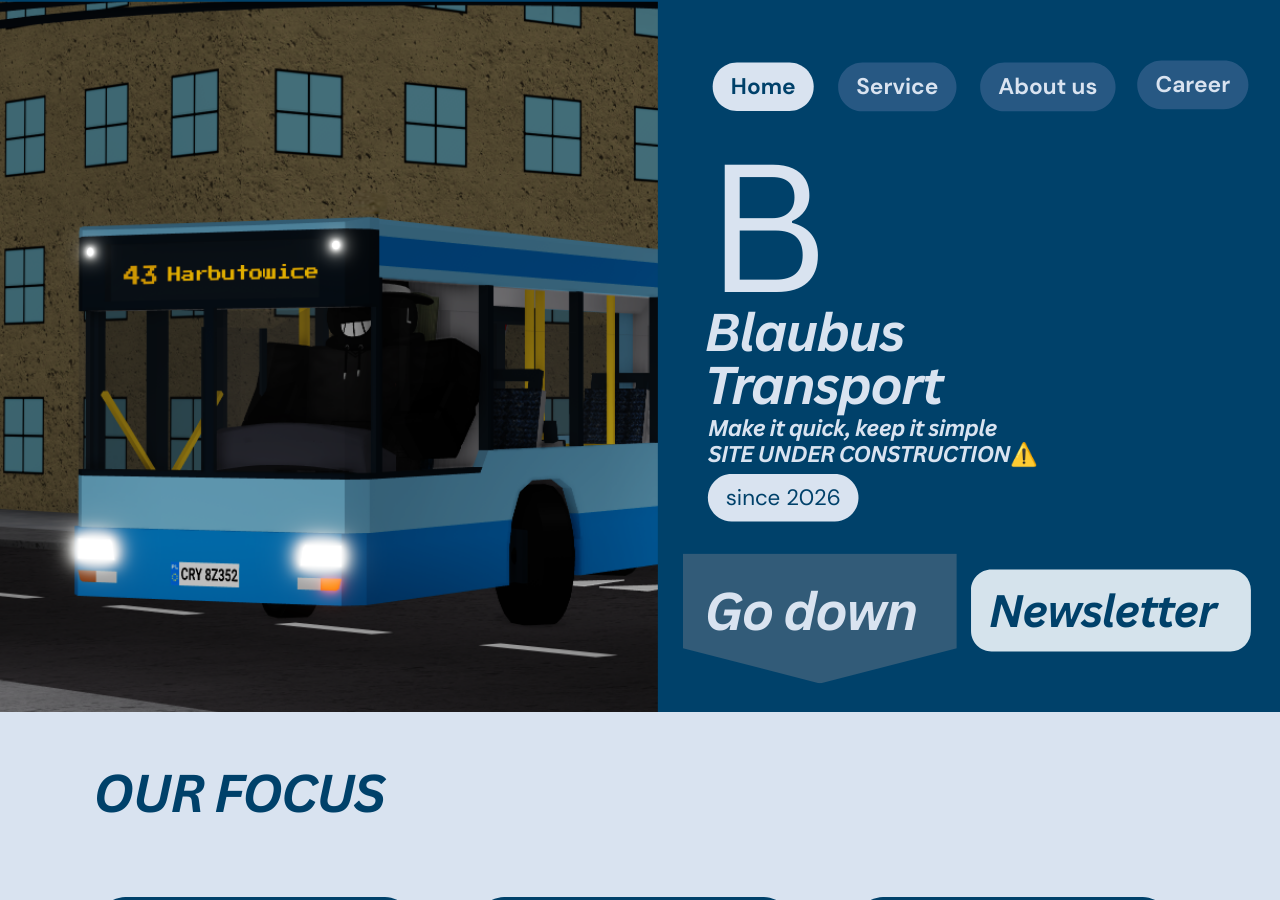
==== commit e5028ba4: "Add files via upload" ====
--- a/index.html
+++ b/index.html
@@ -1,7 +1,5 @@
-<!DOCTYPE html> <html dir=ltr lang=de-DE class="theme light EHoceA"><!--
- url: https://steelpans.my.canva.site/blaubus/ 
- saved date: TUE 26-03-31 19:54:39 GMT+0200 (MEST)
---><meta charset=utf-8><title>Home</title><meta name=app-name content=export_website><meta name=viewport content="width=device-width, initial-scale=1"><style>@font-face{font-family:YAD1aU3sLnI_0;src:url(fonts/0.woff2)format("woff2");font-weight:700;font-style:normal;unicode-range:undefined}</style><style>@font-face{font-family:YAD1aU3sLnI_0;src:url(fonts/1.woff2)format("woff2");font-weight:400;font-style:normal;unicode-range:undefined}</style><style>@font-face{font-family:YAFdJjTk5UU_0;src:url(fonts/2.woff2)format("woff2");font-weight:700;font-style:italic;unicode-range:undefined}</style><style>@font-face{font-family:YAFdJjTk5UU_0;src:url(fonts/3.woff2)format("woff2");font-weight:400;font-style:normal;unicode-range:undefined}</style><style>@font-face{font-family:YAFdJjTk5UU_0;src:url(fonts/4.woff2)format("woff2");font-weight:700;font-style:normal;unicode-range:undefined}</style><style>@font-face{font-family:YAD1aU3sLnI_0;src:url(fonts/1.woff2);font-weight:400;font-style:italic;unicode-range:undefined}</style><style>@font-face{font-family:YAD1aU3sLnI_0;src:url(fonts/0.woff2);font-weight:700;font-style:italic;unicode-range:undefined}</style><style>@font-face{font-family:YAD1aU3sLnI_0;src:url(fonts/1.woff2);font-weight:100;font-style:normal;unicode-range:undefined}</style><style>@font-face{font-family:YAD1aU3sLnI_0;src:url(fonts/1.woff2);font-weight:100;font-style:italic;unicode-range:undefined}</style><style>@font-face{font-family:YAD1aU3sLnI_0;src:url(fonts/1.woff2);font-weight:200;font-style:normal;unicode-range:undefined}</style><style>@font-face{font-family:YAD1aU3sLnI_0;src:url(fonts/1.woff2);font-weight:200;font-style:italic;unicode-range:undefined}</style><style>@font-face{font-family:YAD1aU3sLnI_0;src:url(fonts/1.woff2);font-weight:300;font-style:normal;unicode-range:undefined}</style><style>@font-face{font-family:YAD1aU3sLnI_0;src:url(fonts/1.woff2);font-weight:300;font-style:italic;unicode-range:undefined}</style><style>@font-face{font-family:YAD1aU3sLnI_0;src:url(fonts/1.woff2);font-weight:500;font-style:normal;unicode-range:undefined}</style><style>@font-face{font-family:YAD1aU3sLnI_0;src:url(fonts/1.woff2);font-weight:500;font-style:italic;unicode-range:undefined}</style><style>@font-face{font-family:YAD1aU3sLnI_0;src:url(fonts/0.woff2);font-weight:600;font-style:normal;unicode-range:undefined}</style><style>@font-face{font-family:YAD1aU3sLnI_0;src:url(fonts/0.woff2);font-weight:600;font-style:italic;unicode-range:undefined}</style><style>@font-face{font-family:YAFdJjTk5UU_0;src:url(fonts/2.woff2);font-weight:400;font-style:italic;unicode-range:undefined}</style><style>@font-face{font-family:YAFdJjTk5UU_0;src:url(fonts/3.woff2);font-weight:100;font-style:normal;unicode-range:undefined}</style><style>@font-face{font-family:YAFdJjTk5UU_0;src:url(fonts/2.woff2);font-weight:100;font-style:italic;unicode-range:undefined}</style><style>@font-face{font-family:YAFdJjTk5UU_0;src:url(fonts/3.woff2);font-weight:200;font-style:normal;unicode-range:undefined}</style><style>@font-face{font-family:YAFdJjTk5UU_0;src:url(fonts/2.woff2);font-weight:200;font-style:italic;unicode-range:undefined}</style><style>@font-face{font-family:YAFdJjTk5UU_0;src:url(fonts/3.woff2);font-weight:300;font-style:normal;unicode-range:undefined}</style><style>@font-face{font-family:YAFdJjTk5UU_0;src:url(fonts/2.woff2);font-weight:300;font-style:italic;unicode-range:undefined}</style><style>@font-face{font-family:YAFdJjTk5UU_0;src:url(fonts/3.woff2);font-weight:500;font-style:normal;unicode-range:undefined}</style><style>@font-face{font-family:YAFdJjTk5UU_0;src:url(fonts/2.woff2);font-weight:500;font-style:italic;unicode-range:undefined}</style><style>@font-face{font-family:YAFdJjTk5UU_0;src:url(fonts/4.woff2);font-weight:600;font-style:normal;unicode-range:undefined}</style><style>@font-face{font-family:YAFdJjTk5UU_0;src:url(fonts/2.woff2);font-weight:600;font-style:italic;unicode-range:undefined}</style><style>@font-face{font-family:YAEw1mAb2y8_0;src:url(fonts/5.woff2)format("woff2");font-weight:400;font-style:normal;unicode-range:undefined}</style><style>@font-face{font-family:YAEw1mAb2y8_0;src:url(fonts/5.woff2);font-weight:400;font-style:italic;unicode-range:undefined}</style><style>@font-face{font-family:YAEw1mAb2y8_0;src:url(fonts/5.woff2);font-weight:100;font-style:normal;unicode-range:undefined}</style><style>@font-face{font-family:YAEw1mAb2y8_0;src:url(fonts/5.woff2);font-weight:100;font-style:italic;unicode-range:undefined}</style><style>@font-face{font-family:YAEw1mAb2y8_0;src:url(fonts/5.woff2);font-weight:200;font-style:normal;unicode-range:undefined}</style><style>@font-face{font-family:YAEw1mAb2y8_0;src:url(fonts/5.woff2);font-weight:200;font-style:italic;unicode-range:undefined}</style><style>@font-face{font-family:YAEw1mAb2y8_0;src:url(fonts/5.woff2);font-weight:300;font-style:normal;unicode-range:undefined}</style><style>@font-face{font-family:YAEw1mAb2y8_0;src:url(fonts/5.woff2);font-weight:300;font-style:italic;unicode-range:undefined}</style><link href=stylesheet_10.css rel=stylesheet crossorigin=anonymous><link href=stylesheet_9.css rel=stylesheet><meta property=og:title content=Career><meta property=og:type content=website><link rel=stylesheet type=text/css href=stylesheet_8.css><link rel=stylesheet type=text/css href=stylesheet_7.css><link rel=stylesheet type=text/css href=stylesheet_6.css><link rel=stylesheet type=text/css href=stylesheet_5.css><link rel=stylesheet type=text/css href=stylesheet_4.css><link rel=stylesheet type=text/css href=stylesheet_3.css><link rel=stylesheet type=text/css href=stylesheet_2.css><link rel=stylesheet type=text/css href=stylesheet_1.css><link rel=stylesheet type=text/css href=stylesheet_0.css><meta name=referrer content=no-referrer><link rel="shortcut icon" href=images/8.png><style>.sf-hidden{display:none!important}</style><link rel=canonical href=https://steelpans.my.canva.site/blaubus/><meta http-equiv=content-security-policy content="default-src 'none'; connect-src 'self' data: blob:; font-src 'self' data: blob:; img-src 'self' data: blob:; style-src 'self' 'unsafe-inline' data: blob:; frame-src 'self' data: blob:; media-src 'self' data: blob:; script-src 'self' 'unsafe-inline' data: blob:; object-src 'self' data: blob:;"><body><div id=root><div class=yIDCqA><main class=_8OlyIw><div class=_4KoDHA><div class=ZRRuDw><div style=height:100%;width:100%><div class=KYQZFA><section id=PBchzh1pXZlrL7S9 class=rGeu6w style=background-color:rgb(0,65,106) data-scroll-ready=true><div><div class=_8jGYJw style=width:1268px;height:712.902px><div class="fMSICA h517IA" aria-hidden=false><div class=_5yhCRQ><div class=onhyOQ style=width:1268px;height:712.902px;align-items:center><div class=twbtjQ><div class=GDnEHQ style=width:1268px;height:712.902px;background-color:rgb(255,255,255)><div class=o2Yl2g><div class=_mXnjA style=width:1268px;height:712.902px lang=de-DE><div class=_6t4CHA><div class=a26Xuw><div class=fbzKiw style=background:rgb(0,65,106)></div></div></div><div style=position:absolute;top:71.2902px;left:71.2902px;width:1125.42px;height:570.322px></div><div style="clip-path:polygon(0px 1.40773px,657.848px 1.40773px,657.848px 712.902px,0px 712.902px)"><div id=LB4CY3y5G0NbS2yb class="DF_utQ _0xkaeQ" style=width:657.848px;height:712.902px;transform:translate(0px,1.40773px)><div class=DF_utQ style=width:657.848px;height:712.902px><div class=Zp7NQw><div class=a26Xuw><div class=PcHy7w><div class="uk_25A Ty61NA"><div class=Izwocg style="width:1340.88px;height:715.487px;transform:translate(-2.27374e-13px,-1.29254px) rotate(0deg)"><img class=_7_i_XA crossorigin=anonymous draggable=false src=images/9.png></div></div></div></div><div style="position:absolute;top:0px;left:0px;transform-origin:0px 0px 0px;height:712.902px;width:657.848px;pointer-events:none;transform:scale(1)"></div></div></div></div></div><div id=LB9bQGm8RbVXgh6M class="DF_utQ _0xkaeQ" style="width:129.901px;height:273.886px;transform:translate(754.973px,481.515px) rotate(90deg)"><div class=m1aeoQ style="position:absolute;top:0px;left:0px;transform-origin:0px 0px 0px;height:273.886px;width:129.901px;transform:scale(1)"><div class=hWv4NA style=width:129.901px;height:273.886px;margin-left:0px;margin-top:0px><svg class=_7KaXww><defs><clippath id=__id16><path d=M186.68580379163998,0L0,0L0,539.7539564975166L186.68580379163998,539.7539564975166L256,269.8769782487583L186.68580379163998,0Z></path></clippath></defs></svg><div class=bFnJ2A style="clip-path:url(#__id16);background:rgb(50,91,120);width:256px;height:539.754px;transform:scale(0.507427);transform-origin:0px 0px 0px"></div></div></div></div><div id=LB41nz09cpz0G3tc class="DF_utQ _0xkaeQ" style=width:429.721px;height:26.1768px;transform:translate(725.673px,484.63px)><div class="aF9o6Q _0yZ6Qg" style="writing-mode:horizontal-tb;width:462.933px;height:28.2px;transform:scale(0.928258);transform-origin:0px 0px 0px"><div class=AModoQ><div class=u39wDw><svg class=IJanIQ><path style=fill:rgb(217,227,240);fill-opacity:1 d="M6.39992,-11.5001L117.5000739,-11.5001C131.63860767,-11.5001 143.1001539,-0.03855378 143.1001539,14.09998L143.1001539,14.09998C143.1001539,28.23851378 131.63860767,39.70006 117.5000739,39.70006L6.39992,39.70006C-7.7386137800000006,39.70006 -19.20016,28.23851378 -19.20016,14.09998L-19.20016,14.09998C-19.20016,-0.03855378 -7.7386137800000006,-11.5001 6.39992,-11.5001Z"></path></svg></div><div><div style=transform:translate(0px,-2.40002px)><div class=E8yZTA><div><div lang=de-DE class="_2UyCZQ vkN2Cw Mb8E_A e1_zQg"><p style='font-family:"YAD1aU3sLnI_0","auto";--H97cbQ:24.0002px;color:rgb(0,65,106);line-height:33px;letter-spacing:0em;--gixK-A:0;text-transform:none;--kJ5CrQ:0;--zPlnxA:none;list-style-type:none' class="_28USrA GEC0sA XN6uKA _4N4NA"><span class=a_GcMg style=font-size:1em;font-weight:400;font-style:normal;color:rgb(0,65,106);font-kerning:normal;text-decoration-line:none;text-decoration-style:solid;text-decoration-thickness:auto>since 2026</span></p></div></div></div></div></div></div></div></div><div id=LBmpjx4gHsRM0PVP class="DF_utQ _0xkaeQ" style=width:450.886px;height:115.995px;transform:translate(704.509px,300.018px)><div class="aF9o6Q _0yZ6Qg" style="writing-mode:horizontal-tb;width:485.733px;height:124.96px;transform:scale(0.928258);transform-origin:0px 0px 0px"><div style=transform:translate(0px,4.48px)><div class=E8yZTA><div><div lang=de-DE class="_2UyCZQ vkN2Cw Mb8E_A e1_zQg"><p style='font-family:"YAEw1mAb2y8_0","auto";--H97cbQ:56px;color:rgb(217,227,240);line-height:58px;letter-spacing:-0.03em;--gixK-A:0;text-transform:none;--kJ5CrQ:0;--zPlnxA:none;list-style-type:none' class="_28USrA GEC0sA XN6uKA _4N4NA"><span class=a_GcMg style=font-size:1em;font-weight:400;font-style:normal;color:rgb(217,227,240);font-kerning:normal;text-decoration-line:none;text-decoration-style:solid;text-decoration-thickness:auto>Blaubus</span><p style='font-family:"YAEw1mAb2y8_0","auto";--H97cbQ:56px;color:rgb(217,227,240);line-height:58px;letter-spacing:-0.03em;--gixK-A:0;text-transform:none;--kJ5CrQ:0;--zPlnxA:none;list-style-type:none' class="_28USrA GEC0sA XN6uKA"><span class=a_GcMg style=font-size:1em;font-weight:400;font-style:normal;color:rgb(217,227,240);font-kerning:normal;text-decoration-line:none;text-decoration-style:solid;text-decoration-thickness:auto>Transport</span></p></div></div></div></div></div></div><div id=LBZCkzJfjyq4QbYX class="DF_utQ _0xkaeQ" style=width:124.445px;height:213.128px;transform:translate(704.509px,117.486px)><div class="aF9o6Q _0yZ6Qg" style="writing-mode:horizontal-tb;width:134.063px;height:229.6px;transform:scale(0.928258);transform-origin:0px 0px 0px"><div style=transform:translate(0px,-19.2px)><div class=E8yZTA><div><div lang=de-DE class="_2UyCZQ vkN2Cw Mb8E_A e1_zQg"><p style='font-family:"YAFdJjTk5UU_0","auto";--H97cbQ:192px;color:rgb(217,227,240);line-height:268px;letter-spacing:0em;--gixK-A:0;text-transform:none;--kJ5CrQ:0;--zPlnxA:none;list-style-type:none' class="_28USrA AfeL7g XN6uKA _4N4NA"><span class=a_GcMg style=font-size:1em;font-weight:700;font-style:italic;color:rgb(217,227,240);font-kerning:normal;text-decoration-line:none;text-decoration-style:solid;text-decoration-thickness:auto>B</span></p></div></div></div></div></div></div><div id=LB17wM2BST3ngZcf class="DF_utQ _0xkaeQ" style=width:240.352px;height:62.1561px;transform:translate(704.509px,579.456px)><div class="aF9o6Q _0yZ6Qg" style="writing-mode:horizontal-tb;width:258.928px;height:66.96px;transform:scale(0.928258);transform-origin:0px 0px 0px"><div style=transform:translate(0px,4.48px)><div class=E8yZTA><div><div lang=de-DE class="_2UyCZQ vkN2Cw Mb8E_A e1_zQg"><p style='font-family:"YAEw1mAb2y8_0","auto";--H97cbQ:56px;color:rgb(217,227,240);line-height:58px;letter-spacing:-0.03em;--gixK-A:0;text-transform:none;--kJ5CrQ:0;--zPlnxA:none;list-style-type:none' class="_28USrA GEC0sA XN6uKA _4N4NA"><span class=a_GcMg style=font-size:1em;font-weight:400;font-style:normal;color:rgb(217,227,240);font-kerning:normal;text-decoration-line:none;text-decoration-style:solid;text-decoration-thickness:auto>Go down</span></p></div></div></div></div></div></div><div id=LBc4VJkXSFDwLDbB class="DF_utQ _0xkaeQ" style=width:71.7656px;height:26.6975px;transform:translate(730.848px,73.3844px)><div class="aF9o6Q _0yZ6Qg" style="writing-mode:horizontal-tb;width:75.8043px;height:28.2px;transform:scale(0.946723);transform-origin:0px 0px 0px"><div class=AModoQ><div class=u39wDw><svg class=IJanIQ><path style=fill:rgb(217,227,240);fill-opacity:1 d="M6.39992,-11.5001L61.93340825,-11.5001C76.07194203,-11.5001 87.53348825,-0.03855378 87.53348825,14.09998L87.53348825,14.09998C87.53348825,28.23851378 76.07194203,39.70006 61.93340825,39.70006L6.39992,39.70006C-7.7386137800000006,39.70006 -19.20016,28.23851378 -19.20016,14.09998L-19.20016,14.09998C-19.20016,-0.03855378 -7.7386137800000006,-11.5001 6.39992,-11.5001Z"></path></svg></div><div><div style=transform:translate(0px,-2.40002px)><div class=E8yZTA><div><div lang=de-DE class="_2UyCZQ vkN2Cw Mb8E_A e1_zQg"><p style='font-family:"YAD1aU3sLnI_0","auto";--H97cbQ:24.0002px;color:rgb(0,65,106);line-height:33px;letter-spacing:0em;--gixK-A:0;text-transform:none;--kJ5CrQ:0;--zPlnxA:none;list-style-type:none' class="_28USrA GEC0sA XN6uKA _4N4NA"><span class=a_GcMg style=font-size:1em;font-weight:700;font-style:normal;color:rgb(0,65,106);font-kerning:normal;text-decoration-line:none;text-decoration-style:solid;text-decoration-thickness:auto>Home</span></p></div></div></div></div></div></div></div></div><div id=LBPJbrs8V0C2cg4Q class="DF_utQ _0xkaeQ" style=width:100.551px;height:27.0165px;transform:translate(856.315px,73.3844px)><div class="aF9o6Q _0yZ6Qg" style="writing-mode:horizontal-tb;width:108.323px;height:29.1045px;transform:scale(0.928258);transform-origin:0px 0px 0px"><div class=AModoQ><div class=u39wDw><svg class=IJanIQ><path style=fill:rgb(39,88,131);fill-opacity:1 d="M6.70896,-11.7388L81.62436825,-11.7388C88.59718559,-11.7388 95.28441449,-8.9688591 100.21494092,-4.03833267C105.14546734,0.8921937600000001 107.91540825,7.5794226600000005 107.91540825,14.552240000000001L107.91540825,14.552240000000001C107.91540825,21.52505734 105.14546734,28.21228624 100.21494092,33.14281267C95.28441449,38.0733391 88.59718559,40.84328 81.62436825,40.84328L6.70896,40.84328C-7.81118045,40.84328 -19.58208,29.07238045 -19.58208,14.552240000000001L-19.58208,14.552240000000001C-19.58208,0.03209955 -7.81118045,-11.7388 6.70896,-11.7388Z"></path></svg></div><div><div style=transform:translate(0px,-2.44776px)><div class=E8yZTA><div><div lang=de-DE class="_2UyCZQ vkN2Cw Mb8E_A e1_zQg"><p style='font-family:"YAD1aU3sLnI_0","auto";--H97cbQ:24.4776px;color:rgb(217,227,240);line-height:34px;letter-spacing:0em;--gixK-A:0;text-transform:none;--kJ5CrQ:0;--zPlnxA:none;list-style-type:none' class="_28USrA GEC0sA XN6uKA _4N4NA"><a href=#page-1 target=_self draggable=false rel="noopener nofollow" class=a_GcMg style=font-size:1em;font-weight:700;font-style:normal;color:rgb(217,227,240);font-kerning:normal;text-decoration-line:none;text-decoration-style:solid;text-decoration-thickness:auto>Service</a></p></div></div></div></div></div></div></div></div><div id=LBcNChbjpdzyQqNM class="DF_utQ _0xkaeQ" style=width:100.551px;height:27.0165px;transform:translate(998.334px,73.3844px)><div class="aF9o6Q _0yZ6Qg" style="writing-mode:horizontal-tb;width:108.323px;height:29.1045px;transform:scale(0.928258);transform-origin:0px 0px 0px"><div class=AModoQ><div class=u39wDw><svg class=IJanIQ><path style=fill:rgb(39,88,131);fill-opacity:1 d="M6.70896,-11.7388L100.00769955,-11.7388C106.98051689,-11.7388 113.66774579,-8.9688591 118.59827221,-4.03833267C123.52879864,0.8921937600000001 126.29873955000001,7.5794226600000005 126.29873955000001,14.552240000000001L126.29873955000001,14.552240000000001C126.29873955000001,21.52505734 123.52879864,28.21228624 118.59827221,33.14281267C113.66774579,38.0733391 106.98051689,40.84328 100.00769955,40.84328L6.70896,40.84328C-7.81118045,40.84328 -19.58208,29.07238045 -19.58208,14.552240000000001L-19.58208,14.552240000000001C-19.58208,0.03209955 -7.81118045,-11.7388 6.70896,-11.7388Z"></path></svg></div><div><div style=transform:translate(0px,-2.44776px)><div class=E8yZTA><div><div lang=de-DE class="_2UyCZQ vkN2Cw Mb8E_A e1_zQg"><p style='font-family:"YAD1aU3sLnI_0","auto";--H97cbQ:24.4776px;color:rgb(217,227,240);line-height:34px;letter-spacing:0em;--gixK-A:0;text-transform:none;--kJ5CrQ:0;--zPlnxA:none;list-style-type:none' class="_28USrA GEC0sA XN6uKA _4N4NA"><a href=#page-2 target=_self draggable=false rel="noopener nofollow" class=a_GcMg style=font-size:1em;font-weight:700;font-style:normal;color:rgb(217,227,240);font-kerning:normal;text-decoration-line:none;text-decoration-style:solid;text-decoration-thickness:auto>About us</a></p></div></div></div></div></div></div></div></div><div id=LB6rPJG7c9FVLjK0 class="DF_utQ _0xkaeQ" style=width:561.919px;height:25.8427px;transform:translate(707.897px,416.013px)><div class="aF9o6Q _0yZ6Qg" style="writing-mode:horizontal-tb;width:605.348px;height:27.84px;transform:scale(0.928258);transform-origin:0px 0px 0px"><div style=transform:translate(0px,1.92px)><div class=E8yZTA><div><div lang=de-DE class="_2UyCZQ vkN2Cw Mb8E_A e1_zQg"><p style='font-family:"YAEw1mAb2y8_0","auto";--H97cbQ:24px;color:rgb(217,227,240);line-height:24px;letter-spacing:-0.03em;--gixK-A:0;text-transform:none;--kJ5CrQ:0;--zPlnxA:none;list-style-type:none' class="_28USrA GEC0sA XN6uKA _4N4NA"><span class=a_GcMg style=font-size:1em;font-weight:400;font-style:normal;color:rgb(217,227,240);font-kerning:normal;text-decoration-line:none;text-decoration-style:solid;text-decoration-thickness:auto>Make it quick, keep it simple</span></p></div></div></div></div></div></div><div id=LBbSGFX82p79VGcH class="DF_utQ _0xkaeQ" style=width:100.551px;height:27.0165px;transform:translate(1155.39px,71.2902px)><div class="aF9o6Q _0yZ6Qg" style="writing-mode:horizontal-tb;width:108.323px;height:29.1045px;transform:scale(0.928258);transform-origin:0px 0px 0px"><div class=AModoQ><div class=u39wDw><svg class=IJanIQ><path style=fill:rgb(39,88,131);fill-opacity:1 d="M6.70896,-11.7388L73.9243713,-11.7388C80.89718864,-11.7388 87.58441754,-8.9688591 92.51494397,-4.03833267C97.44547039,0.8921937600000001 100.2154113,7.5794226600000005 100.2154113,14.552240000000001L100.2154113,14.552240000000001C100.2154113,21.52505734 97.44547039,28.21228624 92.51494397,33.14281267C87.58441754,38.0733391 80.89718864,40.84328 73.9243713,40.84328L6.70896,40.84328C-7.81118045,40.84328 -19.58208,29.07238045 -19.58208,14.552240000000001L-19.58208,14.552240000000001C-19.58208,0.03209955 -7.81118045,-11.7388 6.70896,-11.7388Z"></path></svg></div><div><div style=transform:translate(0px,-2.44776px)><div class=E8yZTA><div><div lang=de-DE class="_2UyCZQ vkN2Cw Mb8E_A e1_zQg"><p style='font-family:"YAD1aU3sLnI_0","auto";--H97cbQ:24.4776px;color:rgb(217,227,240);line-height:34px;letter-spacing:0em;--gixK-A:0;text-transform:none;--kJ5CrQ:0;--zPlnxA:none;list-style-type:none' class="_28USrA GEC0sA XN6uKA _4N4NA"><a href=#page-3 target=_self draggable=false rel="noopener nofollow" class=a_GcMg style=font-size:1em;font-weight:700;font-style:normal;color:rgb(217,227,240);font-kerning:normal;text-decoration-line:none;text-decoration-style:solid;text-decoration-thickness:auto>Career</a></p></div></div></div></div></div></div></div></div><div id=LB6bXfJBNMJxJCYD class="DF_utQ _0xkaeQ" style=width:250.934px;height:52.6136px;transform:translate(988.856px,584.227px)><div class="aF9o6Q _0yZ6Qg" style="writing-mode:horizontal-tb;width:270.328px;height:56.68px;transform:scale(0.928258);transform-origin:0px 0px 0px"><div class=AModoQ><div class=u39wDw><svg class=IJanIQ><path style=fill:rgb(213,227,236);fill-opacity:1 d="M2.85,-15.76L260.2500061,-15.76C266.0980297,-15.76 271.70653348,-13.43688167 275.84171063,-9.30170453C279.97688777,-5.16652738 282.3000061,0.4419764 282.3000061,6.29L282.3000061,50.39C282.3000061,56.2380236 279.97688777,61.846527380000005 275.84171063,65.98170453C271.70653348,70.11688167 266.0980297,72.44 260.2500061,72.44L2.85,72.44C-9.32787873,72.44 -19.2,62.567878730000004 -19.2,50.39L-19.2,6.29C-19.2,-5.88787873 -9.32787873,-15.76 2.85,-15.76Z"></path></svg></div><div><div style=transform:translate(0px,3.84px)><div class=E8yZTA><div><div lang=de-DE class="_2UyCZQ vkN2Cw Mb8E_A e1_zQg"><p style='font-family:"YAEw1mAb2y8_0","auto";--H97cbQ:48px;color:rgb(0,65,106);line-height:49px;letter-spacing:-0.03em;--gixK-A:0;text-transform:none;--kJ5CrQ:0;--zPlnxA:none;list-style-type:none' class="_28USrA GEC0sA XN6uKA _4N4NA"><a href=#page-4 target=_self draggable=false rel="noopener nofollow" class=a_GcMg style=font-size:1em;font-weight:400;font-style:normal;color:rgb(0,65,106);font-kerning:normal;text-decoration-line:none;text-decoration-style:solid;text-decoration-thickness:auto>Newsletter</a></p></div></div></div></div></div></div></div></div><div id=LBMFGGbrtBQ2JLNR class="DF_utQ _0xkaeQ" style=width:561.919px;height:25.8427px;transform:translate(707.897px,441.856px)><div class="aF9o6Q _0yZ6Qg" style="writing-mode:horizontal-tb;width:605.348px;height:27.84px;transform:scale(0.928258);transform-origin:0px 0px 0px"><div style=transform:translate(0px,1.92px)><div class=E8yZTA><div><div lang=de-DE class="_2UyCZQ vkN2Cw Mb8E_A e1_zQg"><p style='font-family:"YAEw1mAb2y8_0","auto";--H97cbQ:24px;color:rgb(217,227,240);line-height:24px;letter-spacing:-0.03em;--gixK-A:0;text-transform:none;--kJ5CrQ:0;--zPlnxA:none;list-style-type:none' class="_28USrA GEC0sA XN6uKA _4N4NA"><span class=a_GcMg style=font-size:1em;font-weight:400;font-style:normal;color:rgb(217,227,240);font-kerning:normal;text-decoration-line:none;text-decoration-style:solid;text-decoration-thickness:auto>SITE UNDER CONSTRUCTION</span><span class=a_GcMg style=font-size:1em;font-weight:400;font-style:normal;color:rgb(217,227,240);font-kerning:normal;text-decoration-line:none;text-decoration-style:solid;text-decoration-thickness:auto>⚠️</span></p></div></div></div></div></div></div></div></div></div><div class="QhExXw pKfnlA" style=width:1268px;height:712.902px;margin:0px></div></div></div></div></div></div></div></section><section id=PBPM1fCVYr4ht5Kt class=rGeu6w style=background-color:rgb(217,227,240) data-scroll-ready=true><div><div class=_8jGYJw style=width:1268px;height:712.902px><div class="fMSICA h517IA" aria-hidden=false><div class=_5yhCRQ><div class=onhyOQ style=width:1268px;height:712.902px;align-items:center><div class=twbtjQ><div class=GDnEHQ style=width:1268px;height:712.902px;background-color:rgb(255,255,255)><div class=o2Yl2g><div class=_mXnjA style=width:1268px;height:712.902px lang=de-DE><div class=_6t4CHA><div class=a26Xuw><div class=fbzKiw style=background:rgb(217,227,240)></div></div></div><div style=position:absolute;top:71.2902px;left:71.2902px;width:1125.42px;height:570.322px></div><div id=LB8ysGLQ5TTWDSs7 class="DF_utQ _0xkaeQ" style=width:323.198px;height:477.072px;transform:translate(93.6132px,184.961px)><div class=m1aeoQ style="position:absolute;top:0px;left:0px;transform-origin:0px 0px 0px;height:477.072px;width:323.198px;transform:scale(1)"><div class=hWv4NA style=width:323.198px;height:477.072px;margin-left:0px;margin-top:0px><svg class=_7KaXww><defs><clippath id=__id29><path d="M26.46932366738531,0L229.53067633335004,0C236.5507774490879,0 243.28335349835083,2.7887242985329275 248.24731458704196,7.75268541369337C253.2112757022024,12.716646502384487 256.0000000007354,19.449222551647452 256.0000000007354,26.46932366738531L256.0000000007354,351.4124356185012C256.0000000007354,366.03103942281217 244.14928013766104,377.8817592858865 229.53067633335004,377.8817592858865L26.46932366738531,377.8817592858865C19.449222551647452,377.8817592858865 12.716646502384487,375.0930349873536 7.75268541369337,370.12907387219315C2.7887242985329275,365.165112783502 0,358.432536734239 0,351.4124356185012L0,26.46932366738531C0,11.850719863074332 11.850719863074332,0 26.46932366738531,0Z"></path></clippath></defs></svg><div class=bFnJ2A style="clip-path:url(#__id29);background:rgb(0,65,106);width:256px;height:377.882px;transform:scale(1.26249);transform-origin:0px 0px 0px"></div></div></div></div><div id=LB2D862QGjJXKF4h class="DF_utQ _0xkaeQ" style=width:323.198px;height:477.072px;transform:translate(472.401px,184.961px)><div class=m1aeoQ style="position:absolute;top:0px;left:0px;transform-origin:0px 0px 0px;height:477.072px;width:323.198px;transform:scale(1)"><div class=hWv4NA style=width:323.198px;height:477.072px;margin-left:0px;margin-top:0px><svg class=_7KaXww><defs><clippath id=__id31><path d="M26.46932366738531,0L229.53067633335004,0C236.5507774490879,0 243.28335349835083,2.7887242985329275 248.24731458704196,7.75268541369337C253.2112757022024,12.716646502384487 256.0000000007354,19.449222551647452 256.0000000007354,26.46932366738531L256.0000000007354,351.4124356185012C256.0000000007354,366.03103942281217 244.14928013766104,377.8817592858865 229.53067633335004,377.8817592858865L26.46932366738531,377.8817592858865C19.449222551647452,377.8817592858865 12.716646502384487,375.0930349873536 7.75268541369337,370.12907387219315C2.7887242985329275,365.165112783502 0,358.432536734239 0,351.4124356185012L0,26.46932366738531C0,11.850719863074332 11.850719863074332,0 26.46932366738531,0Z"></path></clippath></defs></svg><div class=bFnJ2A style="clip-path:url(#__id31);background:rgb(0,65,106);width:256px;height:377.882px;transform:scale(1.26249);transform-origin:0px 0px 0px"></div></div></div></div><div id=LBr9LkTxyvx8s011 class="DF_utQ _0xkaeQ" style=width:323.198px;height:477.072px;transform:translate(851.294px,184.961px)><div class=m1aeoQ style="position:absolute;top:0px;left:0px;transform-origin:0px 0px 0px;height:477.072px;width:323.198px;transform:scale(1)"><div class=hWv4NA style=width:323.198px;height:477.072px;margin-left:0px;margin-top:0px><svg class=_7KaXww><defs><clippath id=__id33><path d="M26.46932366738531,0L229.53067633335004,0C236.5507774490879,0 243.28335349835083,2.7887242985329275 248.24731458704196,7.75268541369337C253.2112757022024,12.716646502384487 256.0000000007354,19.449222551647452 256.0000000007354,26.46932366738531L256.0000000007354,351.4124356185012C256.0000000007354,366.03103942281217 244.14928013766104,377.8817592858865 229.53067633335004,377.8817592858865L26.46932366738531,377.8817592858865C19.449222551647452,377.8817592858865 12.716646502384487,375.0930349873536 7.75268541369337,370.12907387219315C2.7887242985329275,365.165112783502 0,358.432536734239 0,351.4124356185012L0,26.46932366738531C0,11.850719863074332 11.850719863074332,0 26.46932366738531,0Z"></path></clippath></defs></svg><div class=bFnJ2A style="clip-path:url(#__id33);background:rgb(0,65,106);width:256px;height:377.882px;transform:scale(1.26249);transform-origin:0px 0px 0px"></div></div></div></div><div id=LBMxQKrVhmHxzdw2 class=DF_utQ style="width:281.713px;height:2px;transform:translate(114.356px,439.199px) rotate(-1.1561e-14deg)"><div class=V7MmMA style=transform:scale(1);width:281.713px;height:2px><svg class=Fe_H_Q style=stroke:rgb(217,227,240);fill:rgb(217,227,240);width:281.713px;height:2px><path d=M0,1L281.7125481629462,1 stroke-linecap=butt stroke-width=2 fill=none pointer-events=auto opacity=0 class=_682gpw style="touch-action:pan-x pan-y pinch-zoom"></path><g><path d=M0,1L281.7125481629462,1 stroke-linecap=butt stroke-width=2 fill=none pointer-events=none></path></g></svg></div></div><div id=LBwWswBnKCrGZdmR class=DF_utQ style="width:281.713px;height:2px;transform:translate(493.144px,439.199px) rotate(-1.1561e-14deg)"><div class=V7MmMA style=transform:scale(1);width:281.713px;height:2px><svg class=Fe_H_Q style=stroke:rgb(217,227,240);fill:rgb(217,227,240);width:281.713px;height:2px><path d=M-2.842170943040401e-14,1L281.7125481629462,1 stroke-linecap=butt stroke-width=2 fill=none pointer-events=auto opacity=0 class=_682gpw style="touch-action:pan-x pan-y pinch-zoom"></path><g><path d=M-2.842170943040401e-14,1L281.7125481629462,1 stroke-linecap=butt stroke-width=2 fill=none pointer-events=none></path></g></svg></div></div><div id=LBjrcBPglgTxkDyF class=DF_utQ style="width:281.713px;height:2px;transform:translate(872.037px,439.199px) rotate(-1.1561e-14deg)"><div class=V7MmMA style=transform:scale(1);width:281.713px;height:2px><svg class=Fe_H_Q style=stroke:rgb(217,227,240);fill:rgb(217,227,240);width:281.713px;height:2px><path d=M0,1L281.7125481629462,1 stroke-linecap=butt stroke-width=2 fill=none pointer-events=auto opacity=0 class=_682gpw style="touch-action:pan-x pan-y pinch-zoom"></path><g><path d=M0,1L281.7125481629462,1 stroke-linecap=butt stroke-width=2 fill=none pointer-events=none></path></g></svg></div></div><div id=LBVTtnwyQ1DLfyQx class="DF_utQ _0xkaeQ" style=width:281.713px;height:199.924px;transform:translate(493.144px,214.535px)><div class=Zp7NQw><div class=a26Xuw><div class=PcHy7w><div class="uk_25A Ty61NA"><div class=Izwocg style="width:374.565px;height:199.924px;transform:translate(-29.7007px,-1.42109e-14px) rotate(0deg)"><img class=_7_i_XA crossorigin=anonymous draggable=false src=images/10.png></div></div></div></div><div style="position:absolute;top:0px;left:0px;transform-origin:0px 0px 0px;height:199.924px;width:281.713px;pointer-events:none;transform:scale(1)"></div></div></div><div id=LBDPNkwSP2kGyF09 class="DF_utQ _0xkaeQ" style=width:282.245px;height:196.337px;transform:translate(114.651px,218.122px)><div class=Zp7NQw><div class=a26Xuw><div class=PcHy7w><div class="uk_25A Ty61NA"><div class=Izwocg style="width:282.245px;height:211.683px;transform:translate(-1.7053e-13px,-15.3467px) rotate(0deg)"><img class=_7_i_XA crossorigin=anonymous draggable=false src=images/11.png></div></div></div></div><div style="position:absolute;top:0px;left:0px;transform-origin:0px 0px 0px;height:196.337px;width:282.245px;pointer-events:none;transform:scale(1)"></div></div></div><div id=LBytDbTpLlfnbY67 class="DF_utQ _0xkaeQ" style=width:281.417px;height:199.924px;transform:translate(872.332px,214.535px)><div class=Zp7NQw><div class=a26Xuw><div class=PcHy7w><div class="uk_25A Ty61NA"><div class=Izwocg style="width:281.417px;height:211.063px;transform:translate(-5.68434e-14px,-5.56923px) rotate(0deg)"><img class=_7_i_XA crossorigin=anonymous draggable=false src=images/12.png></div></div></div></div><div style="position:absolute;top:0px;left:0px;transform-origin:0px 0px 0px;height:199.924px;width:281.417px;pointer-events:none;transform:scale(1)"></div></div></div><div id=LB6jTMz024yGmH3c class="DF_utQ _0xkaeQ" style=width:1080.88px;height:62.3789px;transform:translate(93.6132px,49.1977px)><div class="aF9o6Q _0yZ6Qg" style="writing-mode:horizontal-tb;width:1164.42px;height:67.2px;transform:scale(0.928258);transform-origin:0px 0px 0px"><div style=transform:translate(0px,5.60001px)><div class=E8yZTA><div><div lang=de-DE class="_2UyCZQ vkN2Cw Mb8E_A e1_zQg"><p style='font-family:"YAEw1mAb2y8_0","auto";--H97cbQ:56.0001px;color:rgb(0,65,106);line-height:56px;letter-spacing:-0.03em;--gixK-A:0;text-transform:uppercase;--kJ5CrQ:0;--zPlnxA:none;list-style-type:none' class="_28USrA GEC0sA XN6uKA _4N4NA"><span class=a_GcMg style=font-size:1em;font-weight:400;font-style:normal;color:rgb(0,65,106);font-kerning:normal;text-decoration-line:none;text-decoration-style:solid;text-decoration-thickness:auto>Our Focus</span></p></div></div></div></div></div></div><div id=LBbZ6YfMdx4ZHx9F class="DF_utQ _0xkaeQ" style=width:280.705px;height:128.628px;transform:translate(114.651px,460.37px)><div style="width:280.705px;height:128.628px;transform:scale(1);transform-origin:0px 0px 0px"><div id=LBGw5Tc4cnpRVys1 class="DF_utQ _0xkaeQ" style=width:280.705px;height:77.9737px;transform:translate(2.84217e-14px,50.6542px)><div class="aF9o6Q _0yZ6Qg" style="writing-mode:horizontal-tb;width:302.399px;height:84px;transform:scale(0.928258);transform-origin:0px 0px 0px"><div style=transform:translate(0px,-3px)><div class=E8yZTA><div><div lang=de-DE class="_2UyCZQ vkN2Cw Mb8E_A e1_zQg"><p style='font-family:"YAD1aU3sLnI_0","auto";--H97cbQ:20px;color:rgb(217,227,240);line-height:30px;letter-spacing:0em;--gixK-A:0;text-transform:none;--kJ5CrQ:0;--zPlnxA:none;list-style-type:none' class="_28USrA GEC0sA XN6uKA _4N4NA"><span class=a_GcMg style=font-size:1em;font-weight:400;font-style:normal;color:rgb(217,227,240);font-kerning:normal;text-decoration-line:none;text-decoration-style:solid;text-decoration-thickness:auto>We offer a variety of lines for<br>passengers to arrive to their<br>destinations as fast as possible.</span></p></div></div></div></div></div></div><div id=LBWmCLWHM9McTPDM class="DF_utQ _0xkaeQ" style=width:280.705px;height:36.8209px;transform:translate(2.84217e-14px,-8.17124e-14px)><div class="aF9o6Q _0yZ6Qg" style="writing-mode:horizontal-tb;width:302.399px;height:39.6667px;transform:scale(0.928258);transform-origin:0px 0px 0px"><div style=transform:translate(0px,3.33335px)><div class=E8yZTA><div><div lang=de-DE class="_2UyCZQ vkN2Cw e1_zQg"><p style='font-family:"YAEw1mAb2y8_0","auto";--H97cbQ:33.3335px;color:rgb(217,227,240);line-height:33px;letter-spacing:-0.03em;--gixK-A:0;text-transform:none;--kJ5CrQ:0;--zPlnxA:none;list-style-type:none' class="_28USrA GEC0sA XN6uKA _4N4NA"><span class=a_GcMg style=font-size:1em;font-weight:400;font-style:normal;color:rgb(217,227,240);font-kerning:normal;text-decoration-line:none;text-decoration-style:solid;text-decoration-thickness:auto>Flexibility</span></p></div></div></div></div></div></div></div></div><div id=LBKz6NnlCLh3yzz1 class="DF_utQ _0xkaeQ" style=width:281.949px;height:128.628px;transform:translate(492.612px,460.37px)><div style="width:281.949px;height:128.628px;transform:scale(1);transform-origin:0px 0px 0px"><div id=LB2xqSvbzHkFCGkt class="DF_utQ _0xkaeQ" style=width:281.949px;height:77.9737px;transform:translate(5.68434e-14px,50.6542px)><div class="aF9o6Q _0yZ6Qg" style="writing-mode:horizontal-tb;width:303.74px;height:84px;transform:scale(0.928258);transform-origin:0px 0px 0px"><div style=transform:translate(0px,-3px)><div class=E8yZTA><div><div lang=de-DE class="_2UyCZQ vkN2Cw e1_zQg"><p style='font-family:"YAD1aU3sLnI_0","auto";--H97cbQ:20px;color:rgb(217,227,240);line-height:30px;letter-spacing:0em;--gixK-A:0;text-transform:none;--kJ5CrQ:0;--zPlnxA:none;list-style-type:none' class="_28USrA GEC0sA XN6uKA _4N4NA"><span class=a_GcMg style=font-size:1em;font-weight:400;font-style:normal;color:rgb(217,227,240);font-kerning:normal;text-decoration-line:none;text-decoration-style:solid;text-decoration-thickness:auto>We make sure we have many vehicles around the city for quicker schedules.</span></p></div></div></div></div></div></div><div id=LB3HGlvnylZtG4NN class="DF_utQ _0xkaeQ" style=width:281.949px;height:36.8209px;transform:translate(5.68434e-14px,-8.17124e-14px)><div class="aF9o6Q _0yZ6Qg" style="writing-mode:horizontal-tb;width:303.74px;height:39.6667px;transform:scale(0.928258);transform-origin:0px 0px 0px"><div style=transform:translate(0px,3.33335px)><div class=E8yZTA><div><div lang=de-DE class="_2UyCZQ vkN2Cw e1_zQg"><p style='font-family:"YAEw1mAb2y8_0","auto";--H97cbQ:33.3335px;color:rgb(217,227,240);line-height:33px;letter-spacing:-0.03em;--gixK-A:0;text-transform:none;--kJ5CrQ:0;--zPlnxA:none;list-style-type:none' class="_28USrA GEC0sA XN6uKA _4N4NA"><span class=a_GcMg style=font-size:1em;font-weight:400;font-style:normal;color:rgb(217,227,240);font-kerning:normal;text-decoration-line:none;text-decoration-style:solid;text-decoration-thickness:auto>Vehicles</span></p></div></div></div></div></div></div></div></div><div id=LBTmdMr2Y8kdGVsB class="DF_utQ _0xkaeQ" style=width:268.372px;height:156.476px;transform:translate(885.377px,460.37px)><div style="width:268.372px;height:156.476px;transform:scale(1);transform-origin:0px 0px 0px"><div id=LBfr1PH8WswySQ9q class="DF_utQ _0xkaeQ" style=width:268.372px;height:105.821px;transform:translate(-2.84217e-14px,50.6542px)><div class="aF9o6Q _0yZ6Qg" style="writing-mode:horizontal-tb;width:289.114px;height:114px;transform:scale(0.928258);transform-origin:0px 0px 0px"><div style=transform:translate(0px,-3px)><div class=E8yZTA><div><div lang=de-DE class="_2UyCZQ vkN2Cw Mb8E_A e1_zQg"><p style='font-family:"YAD1aU3sLnI_0","auto";--H97cbQ:20px;color:rgb(217,227,240);line-height:30px;letter-spacing:0em;--gixK-A:0;text-transform:none;--kJ5CrQ:0;--zPlnxA:none;list-style-type:none' class="_28USrA GEC0sA XN6uKA _4N4NA"><span class=a_GcMg style=font-size:1em;font-weight:400;font-style:normal;color:rgb(217,227,240);font-kerning:normal;text-decoration-line:none;text-decoration-style:solid;text-decoration-thickness:auto>Our jobs are to make your<br>rides as comfortable as<br>possible with our selected<br>drivers.</span></p></div></div></div></div></div></div><div id=LBZCpXjN89JgN6Cs class="DF_utQ _0xkaeQ" style=width:268.372px;height:36.8209px;transform:translate(-2.84217e-14px,-2.4869e-14px)><div class="aF9o6Q _0yZ6Qg" style="writing-mode:horizontal-tb;width:289.114px;height:39.6667px;transform:scale(0.928258);transform-origin:0px 0px 0px"><div style=transform:translate(0px,3.33335px)><div class=E8yZTA><div><div lang=de-DE class="_2UyCZQ vkN2Cw e1_zQg"><p style='font-family:"YAEw1mAb2y8_0","auto";--H97cbQ:33.3335px;color:rgb(217,227,240);line-height:33px;letter-spacing:-0.03em;--gixK-A:0;text-transform:none;--kJ5CrQ:0;--zPlnxA:none;list-style-type:none' class="_28USrA GEC0sA XN6uKA _4N4NA"><span class=a_GcMg style=font-size:1em;font-weight:400;font-style:normal;color:rgb(217,227,240);font-kerning:normal;text-decoration-line:none;text-decoration-style:solid;text-decoration-thickness:auto>Comfort</span></p></div></div></div></div></div></div></div></div></div></div></div><div class="QhExXw pKfnlA" style=width:1268px;height:712.902px;margin:0px></div></div></div></div></div></div></div></section><section id=PBR75TQxp1W6Xshc class=rGeu6w style=background-color:rgb(0,65,106) data-scroll-ready=true><div><div class=_8jGYJw style=width:1268px;height:712.902px><div class="fMSICA h517IA" aria-hidden=false><div class=_5yhCRQ><div class=onhyOQ style=width:1268px;height:712.902px;align-items:center><div class=twbtjQ><div class=GDnEHQ style=width:1268px;height:712.902px;background-color:rgb(255,255,255)><div class=o2Yl2g><div class=_mXnjA style=width:1268px;height:712.902px lang=de-DE><div class=_6t4CHA><div class=a26Xuw><div class=fbzKiw style=background:rgb(0,65,106)></div></div></div><div style=position:absolute;top:71.2902px;left:71.2902px;width:1125.42px;height:570.322px></div><div style="clip-path:polygon(1.42109e-13px 0px,1268px 0px,1268px 211.643px,1.42109e-13px 211.643px)"><div id=LBHsQ97ZPjCcwhhf class="DF_utQ _0xkaeQ" style=width:1304.95px;height:211.643px;transform:translate(-36.9549px,80px);opacity:0><div class=DF_utQ style=width:1304.95px;height:211.643px><div class=Zp7NQw><div class=a26Xuw><div class=fbzKiw style=background:rgb(217,227,240)></div></div><div style="position:absolute;top:0px;left:0px;transform-origin:0px 0px 0px;height:211.643px;width:1304.95px;pointer-events:none;transform:scale(1)"></div></div></div></div></div><div id=LBjh3VzlkQWmw7cy class="DF_utQ _0xkaeQ" style=width:730.848px;height:501.253px;transform:translate(537.152px,291.643px);opacity:0><div class=Zp7NQw><div class=a26Xuw><div class=PcHy7w><div class="uk_25A Ty61NA"><div class=Izwocg style="width:1281.3px;height:686.029px;transform:translate(0px,-97.5412px) rotate(0deg)"><img class=_7_i_XA crossorigin=anonymous draggable=false src=images/13.png></div></div></div></div><div style="position:absolute;top:0px;left:0px;transform-origin:0px 0px 0px;height:501.253px;width:730.848px;pointer-events:none;transform:scale(1)"></div></div></div><div id=LB9JZK7X9htc3RRx class="DF_utQ _0xkaeQ" style=width:450.886px;height:141.095px;transform:translate(71.2902px,365.903px);opacity:0><div class="aF9o6Q _0yZ6Qg" style="writing-mode:horizontal-tb;width:485.733px;height:152px;transform:scale(0.928258);transform-origin:0px 0px 0px"><div style=transform:translate(0px,-4.00002px)><div class=E8yZTA><div><div lang=de-DE class="_2UyCZQ vkN2Cw Mb8E_A e1_zQg"><ul class=JS2Zuw style=margin-left:0em><li class="XN6uKA hhtymQ _28USrA GEC0sA OMps6g _4N4NA" style='font-family:"YAD1aU3sLnI_0","auto";--H97cbQ:26.6668px;color:rgb(217,227,240);line-height:40px;letter-spacing:0em;--gixK-A:0;text-transform:none;--kJ5CrQ:1.7;--zPlnxA:none;list-style-type:disc'><p class=J4GZTQ><span class=a_GcMg style=font-size:1em;font-weight:400;font-style:normal;color:rgb(217,227,240);font-kerning:normal;text-decoration-line:none;text-decoration-style:solid;text-decoration-thickness:auto>Reliable schedules every day</span></p><li class="XN6uKA hhtymQ _28USrA GEC0sA OMps6g" style='font-family:"YAD1aU3sLnI_0","auto";--H97cbQ:26.6668px;color:rgb(217,227,240);line-height:40px;letter-spacing:0em;--gixK-A:0;text-transform:none;--kJ5CrQ:1.7;--zPlnxA:none;list-style-type:disc'><p class=J4GZTQ><span class=a_GcMg style=font-size:1em;font-weight:400;font-style:normal;color:rgb(217,227,240);font-kerning:normal;text-decoration-line:none;text-decoration-style:solid;text-decoration-thickness:auto>Eco-friendly travel options<br>available</span></p><li class="XN6uKA hhtymQ _28USrA GEC0sA OMps6g" style='font-family:"YAD1aU3sLnI_0","auto";--H97cbQ:26.6668px;color:rgb(217,227,240);line-height:40px;letter-spacing:0em;--gixK-A:0;text-transform:none;--kJ5CrQ:1.7;--zPlnxA:none;list-style-type:disc'><p class=J4GZTQ><span class=a_GcMg style=font-size:1em;font-weight:400;font-style:normal;color:rgb(217,227,240);font-kerning:normal;text-decoration-line:none;text-decoration-style:solid;text-decoration-thickness:auto>Comfortable rides for everyone</span></p></ul></div></div></div></div></div></div><div id=LBcWr3NvpLDVSgfS class="DF_utQ _0xkaeQ" style=width:450.886px;height:46.908px;transform:translate(86.2661px,175.363px);opacity:0><div class="aF9o6Q _0yZ6Qg" style="writing-mode:horizontal-tb;width:485.733px;height:50.5333px;transform:scale(0.928258);transform-origin:0px 0px 0px"><div style=transform:translate(0px,4.26667px)><div class=E8yZTA><div><div lang=de-DE class="_2UyCZQ vkN2Cw Mb8E_A e1_zQg"><p style='font-family:"YAEw1mAb2y8_0","auto";--H97cbQ:42.6667px;color:rgb(0,65,106);line-height:42px;letter-spacing:-0.03em;--gixK-A:0;text-transform:uppercase;--kJ5CrQ:0;--zPlnxA:none;list-style-type:none' class="_28USrA GEC0sA XN6uKA _4N4NA"><span class=a_GcMg style=font-size:1em;font-weight:400;font-style:normal;color:rgb(0,65,106);font-kerning:normal;text-decoration-line:none;text-decoration-style:solid;text-decoration-thickness:auto>Benefits</span></p></div></div></div></div></div></div></div></div></div><div class="QhExXw pKfnlA" style=width:1268px;height:712.902px;margin:0px></div></div></div></div></div></div></div></section><section id=PBd0C7D8q3DLHRHM class=rGeu6w style=background-color:rgb(0,65,106) data-scroll-ready=true><div><div class=_8jGYJw style=width:1268px;height:712.902px><div class="fMSICA h517IA" aria-hidden=false><div class=_5yhCRQ><div class=onhyOQ style=width:1268px;height:712.902px;align-items:center><div class=twbtjQ><div class=GDnEHQ style=width:1268px;height:712.902px;background-color:rgb(255,255,255)><div class=o2Yl2g><div class=_mXnjA style=width:1268px;height:712.902px lang=de-DE><div class=_6t4CHA><div class=a26Xuw><div class=fbzKiw style=background:rgb(0,65,106)></div></div></div><div style=position:absolute;top:71.2902px;left:71.2902px;width:1125.42px;height:570.322px></div><div style="clip-path:polygon(0px 242.723px,1268px 242.723px,1268px 666.056px,0px 666.056px)"><div id=LBysc210l9fDsDyF class="DF_utQ _0xkaeQ" style=width:1268px;height:470.179px;transform:translate(0px,322.723px);opacity:0><div class=DF_utQ style=width:1268px;height:470.179px><div class=Zp7NQw><div class=a26Xuw><div class=fbzKiw style=background:rgb(39,88,131)></div></div><div style="position:absolute;top:0px;left:0px;transform-origin:0px 0px 0px;height:470.179px;width:1268px;pointer-events:none;transform:scale(1)"></div></div></div></div></div><div id=LB8Vy2WmJSrKdJWC class="DF_utQ _0xkaeQ" style=width:1268px;height:46.8461px;transform:translate(0px,746.056px);opacity:0><div class=m1aeoQ style="position:absolute;top:0px;left:0px;transform-origin:0px 0px 0px;height:46.8461px;width:1268px;transform:scale(1)"><div class=hWv4NA style=width:1268px;height:46.8461px;margin-left:0px;margin-top:0px><svg class=_7KaXww><defs><clippath id=__id94><path d=M0,0L6929.247943097475,0L6929.247943097475,256L0,256Z></path></clippath></defs></svg><div class=bFnJ2A style="clip-path:url(#__id94);background:rgb(0,65,106);width:6929.25px;height:256px;transform:scale(0.182992);transform-origin:0px 0px 0px"></div></div></div></div><div id=LBt1RNQ0JPMzvFjv class="DF_utQ _0xkaeQ" style=width:838.279px;height:127.81px;transform:translate(214.861px,139.218px);opacity:0><div style="width:838.279px;height:127.81px;transform:scale(1);transform-origin:0px 0px 0px"><div id=LBCqBxKM5XRxl626 class="DF_utQ _0xkaeQ" style=width:838.279px;height:31.1894px;transform:translate(0px,96.6202px)><div class="aF9o6Q _0yZ6Qg" style="writing-mode:horizontal-tb;width:903.067px;height:33.6px;transform:scale(0.928258);transform-origin:0px 0px 0px"><div style=transform:translate(0px,-4.20002px)><div class=E8yZTA><div><div lang=de-DE class="_2UyCZQ vkN2Cw e1_zQg"><p style='font-family:"YAD1aU3sLnI_0","auto";--H97cbQ:28.0001px;color:rgb(217,227,240);line-height:42px;letter-spacing:0em;--gixK-A:0;text-transform:none;--kJ5CrQ:0;--zPlnxA:none;list-style-type:none' class="_28USrA AfeL7g XN6uKA _4N4NA"><span class=a_GcMg style=font-size:1em;font-weight:400;font-style:normal;color:rgb(217,227,240);font-kerning:normal;text-decoration-line:none;text-decoration-style:solid;text-decoration-thickness:auto>Reach out for any questions or feedback</span></p></div></div></div></div></div></div><div id=LBqc8l0gCgwnQGL5 class="DF_utQ _0xkaeQ" style=width:838.279px;height:88.9271px;transform:translate(0px,7.10543e-15px)><div class="aF9o6Q _0yZ6Qg" style="writing-mode:horizontal-tb;width:903.067px;height:95.8px;transform:scale(0.928258);transform-origin:0px 0px 0px"><div style=transform:translate(-1.2px,6.4px)><div class=E8yZTA><div><div lang=de-DE class="_2UyCZQ vkN2Cw e1_zQg"><p style='font-family:"YAEw1mAb2y8_0","auto";--H97cbQ:80px;color:rgb(217,227,240);line-height:83px;letter-spacing:-0.03em;--gixK-A:0;text-transform:none;--kJ5CrQ:0;--zPlnxA:none;list-style-type:none' class="_28USrA AfeL7g XN6uKA _4N4NA"><span class=a_GcMg style=font-size:1em;font-weight:400;font-style:normal;color:rgb(217,227,240);font-kerning:normal;text-decoration-line:none;text-decoration-style:solid;text-decoration-thickness:auto>Contact Us</span></p></div></div></div></div></div></div></div></div><div id=LBl2RTrq4yHRYXXK class="DF_utQ _0xkaeQ" style=width:838.279px;height:29.7042px;transform:translate(-204.279px,471.792px);opacity:0><div class="aF9o6Q _0yZ6Qg" style="writing-mode:horizontal-tb;width:903.067px;height:32px;transform:scale(0.928258);transform-origin:0px 0px 0px"><div style=transform:translate(0px,-4.00002px)><div class=E8yZTA><div><div lang=de-DE class="_2UyCZQ vkN2Cw Mb8E_A e1_zQg"><p style='font-family:"YAD1aU3sLnI_0","auto";--H97cbQ:26.6668px;color:rgb(217,227,240);line-height:40px;letter-spacing:0em;--gixK-A:0;text-transform:none;--kJ5CrQ:0;--zPlnxA:none;list-style-type:none' class="_28USrA AfeL7g XN6uKA _4N4NA"><a href=https://discord.gg/NdNSvGbYTb target=_blank draggable=false rel="noopener nofollow" class=a_GcMg style=font-size:1em;font-weight:400;font-style:normal;color:rgb(217,227,240);font-kerning:normal;text-decoration-line:none;text-decoration-style:solid;text-decoration-thickness:auto>Click Here</a></p></div></div></div></div></div></div><div id=LB6j6XcyvxlfPfCC class="DF_utQ _0xkaeQ" style=width:838.279px;height:26.1768px;transform:translate(-204.279px,421.096px);opacity:0><div class="aF9o6Q _0yZ6Qg" style="writing-mode:horizontal-tb;width:903.067px;height:28.2px;transform:scale(0.928258);transform-origin:0px 0px 0px"><div class=AModoQ><div class=u39wDw><svg class=IJanIQ><path style=fill:rgb(217,227,240);fill-opacity:1 d="M376.6832452,-11.5001L526.3834052,-11.5001C533.1729685500001,-11.5001 539.68444907,-8.80295646 544.48539536,-4.00201017C549.28634165,0.79893612 551.9834852,7.310416640000001 551.9834852,14.09998L551.9834852,14.09998C551.9834852,20.88954336 549.28634165,27.40102388 544.48539536,32.20197017C539.68444907,37.00291646 533.1729685500001,39.70006 526.3834052,39.70006L376.6832452,39.70006C362.54471142,39.70006 351.0831652,28.23851378 351.0831652,14.09998L351.0831652,14.09998C351.0831652,-0.03855378 362.54471142,-11.5001 376.6832452,-11.5001Z"></path></svg></div><div><div style=transform:translate(0px,-2.40002px)><div class=E8yZTA><div><div lang=de-DE class="_2UyCZQ vkN2Cw e1_zQg"><p style='font-family:"YAD1aU3sLnI_0","auto";--H97cbQ:24.0002px;color:rgb(0,65,106);line-height:33px;letter-spacing:0em;--gixK-A:0;text-transform:none;--kJ5CrQ:0;--zPlnxA:none;list-style-type:none' class="_28USrA AfeL7g XN6uKA _4N4NA"><span class=a_GcMg style=font-size:1em;font-weight:400;font-style:normal;color:rgb(0,65,106);font-kerning:normal;text-decoration-line:none;text-decoration-style:solid;text-decoration-thickness:auto>Discord Server</span></p></div></div></div></div></div></div></div></div><div id=LBXdYhyfdGjCgwt6 class="DF_utQ _0xkaeQ" style=width:838.279px;height:85.2988px;transform:translate(-204.279px,609.23px);opacity:0><div style="width:838.279px;height:85.2988px;transform:scale(1);transform-origin:0px 0px 0px"><div id=LBgHkjDzn9ln22T9 class="DF_utQ _0xkaeQ" style=width:838.279px;height:29.7042px;transform:translate(0px,55.5946px)><div class="aF9o6Q _0yZ6Qg" style="writing-mode:horizontal-tb;width:903.067px;height:32px;transform:scale(0.928258);transform-origin:0px 0px 0px"><div style=transform:translate(0px,-4.00002px)><div class=E8yZTA><div><div lang=de-DE class="_2UyCZQ vkN2Cw e1_zQg"><p style='font-family:"YAD1aU3sLnI_0","auto";--H97cbQ:26.6668px;color:rgb(217,227,240);line-height:40px;letter-spacing:0em;--gixK-A:0;text-transform:none;--kJ5CrQ:0;--zPlnxA:none;list-style-type:none' class="_28USrA AfeL7g XN6uKA _4N4NA"><span class=a_GcMg style=font-size:1em;font-weight:400;font-style:normal;color:rgb(217,227,240);font-kerning:normal;text-decoration-line:none;text-decoration-style:solid;text-decoration-thickness:auto>Join the Server first to reach out.</span></p></div></div></div></div></div></div><div id=LBlKMxrRgYv6Plj4 class="DF_utQ _0xkaeQ" style=width:838.279px;height:26.1768px;transform:translate(7.38964e-13px,1.95399e-14px)><div class="aF9o6Q _0yZ6Qg" style="writing-mode:horizontal-tb;width:903.067px;height:28.2px;transform:scale(0.928258);transform-origin:0px 0px 0px"><div class=AModoQ><div class=u39wDw><svg class=IJanIQ><path style=fill:rgb(217,227,240);fill-opacity:1 d="M387.4165826,-11.5001L515.65008305,-11.5001C522.43964641,-11.5001 528.95112693,-8.80295646 533.75207322,-4.00201017C538.55301951,0.79893612 541.25016305,7.310416640000001 541.25016305,14.09998L541.25016305,14.09998C541.25016305,20.88954336 538.55301951,27.40102388 533.75207322,32.20197017C528.95112693,37.00291646 522.43964641,39.70006 515.65008305,39.70006L387.4165826,39.70006C373.27804882,39.70006 361.81650260000004,28.23851378 361.81650260000004,14.09998L361.81650260000004,14.09998C361.81650260000004,-0.03855378 373.27804882,-11.5001 387.4165826,-11.5001Z"></path></svg></div><div><div style=transform:translate(0px,-2.40002px)><div class=E8yZTA><div><div lang=de-DE class="_2UyCZQ vkN2Cw e1_zQg"><p style='font-family:"YAD1aU3sLnI_0","auto";--H97cbQ:24.0002px;color:rgb(0,65,106);line-height:33px;letter-spacing:0em;--gixK-A:0;text-transform:none;--kJ5CrQ:0;--zPlnxA:none;list-style-type:none' class="_28USrA AfeL7g XN6uKA _4N4NA"><span class=a_GcMg style=font-size:1em;font-weight:400;font-style:normal;color:rgb(0,65,106);font-kerning:normal;text-decoration-line:none;text-decoration-style:solid;text-decoration-thickness:auto>Discord DMs</span></p></div></div></div></div></div></div></div></div></div></div><div id=LB35F8M0MbWpRy7B class="DF_utQ _0xkaeQ" style=width:393.944px;height:34.9024px;transform:translate(437.028px,752.028px);opacity:0><div class="aF9o6Q _0yZ6Qg" style="writing-mode:horizontal-tb;width:424.391px;height:37.5999px;transform:scale(0.928258);transform-origin:0px 0px 0px"><div style=transform:translate(0px,-3.20003px)><div class=E8yZTA><div><div lang=de-DE class="_2UyCZQ vkN2Cw Mb8E_A e1_zQg"><p style='font-family:"YAFdJjTk5UU_0","auto";--H97cbQ:32.0003px;color:rgb(255,255,255);line-height:44px;letter-spacing:0em;--gixK-A:0;text-transform:none;--kJ5CrQ:0;--zPlnxA:none;list-style-type:none' class="_28USrA AfeL7g XN6uKA _4N4NA"><span class=a_GcMg style=font-size:1em;font-weight:400;font-style:normal;color:rgb(255,255,255);font-kerning:normal;text-decoration-line:none;text-decoration-style:solid;text-decoration-thickness:auto>© Blaubus Transport GmbH</span></p></div></div></div></div></div></div><div id=LB1vhGG9X7mKGxVD class="DF_utQ _0xkaeQ" style=width:838.279px;height:29.7042px;transform:translate(634px,471.792px);opacity:0><div class="aF9o6Q _0yZ6Qg" style="writing-mode:horizontal-tb;width:903.067px;height:32px;transform:scale(0.928258);transform-origin:0px 0px 0px"><div style=transform:translate(0px,-4.00002px)><div class=E8yZTA><div><div lang=de-DE class="_2UyCZQ vkN2Cw Mb8E_A e1_zQg"><p style='font-family:"YAD1aU3sLnI_0","auto";--H97cbQ:26.6668px;color:rgb(217,227,240);line-height:40px;letter-spacing:0em;--gixK-A:0;text-transform:none;--kJ5CrQ:0;--zPlnxA:none;list-style-type:none' class="_28USrA AfeL7g XN6uKA _4N4NA"><a href=https://www.youtube.com/@blaubus-transport-gmbh target=_blank draggable=false rel="noopener nofollow" class=a_GcMg style=font-size:1em;font-weight:400;font-style:normal;color:rgb(217,227,240);font-kerning:normal;text-decoration-line:none;text-decoration-style:solid;text-decoration-thickness:auto>Subscribe</a></p></div></div></div></div></div></div><div id=LBBPH9zY2Fb2k1yp class="DF_utQ _0xkaeQ" style=width:838.279px;height:26.1768px;transform:translate(634px,421.096px);opacity:0><div class="aF9o6Q _0yZ6Qg" style="writing-mode:horizontal-tb;width:903.067px;height:28.2px;transform:scale(0.928258);transform-origin:0px 0px 0px"><div class=AModoQ><div class=u39wDw><svg class=IJanIQ><path style=fill:rgb(217,227,240);fill-opacity:1 d="M412.19990779,-11.5001L490.86672734,-11.5001C505.00526112,-11.5001 516.4668073400001,-0.03855378 516.4668073400001,14.09998L516.4668073400001,14.09998C516.4668073400001,28.23851378 505.00526112,39.70006 490.86672734,39.70006L412.19990779,39.70006C398.06137401,39.70006 386.59982779,28.23851378 386.59982779,14.09998L386.59982779,14.09998C386.59982779,-0.03855378 398.06137401,-11.5001 412.19990779,-11.5001Z"></path></svg></div><div><div style=transform:translate(0px,-2.40002px)><div class=E8yZTA><div><div lang=de-DE class="_2UyCZQ vkN2Cw e1_zQg"><p style='font-family:"YAD1aU3sLnI_0","auto";--H97cbQ:24.0002px;color:rgb(0,65,106);line-height:33px;letter-spacing:0em;--gixK-A:0;text-transform:none;--kJ5CrQ:0;--zPlnxA:none;list-style-type:none' class="_28USrA AfeL7g XN6uKA _4N4NA"><span class=a_GcMg style=font-size:1em;font-weight:400;font-style:normal;color:rgb(0,65,106);font-kerning:normal;text-decoration-line:none;text-decoration-style:solid;text-decoration-thickness:auto>Youtube</span></p></div></div></div></div></div></div></div></div><div id=LBF0zvz7NFXW9R5c class="DF_utQ _0xkaeQ" style=width:838.279px;height:29.7042px;transform:translate(634px,664.825px);opacity:0><div class="aF9o6Q _0yZ6Qg" style="writing-mode:horizontal-tb;width:903.067px;height:32px;transform:scale(0.928258);transform-origin:0px 0px 0px"><div style=transform:translate(0px,-4.00002px)><div class=E8yZTA><div><div lang=de-DE class="_2UyCZQ vkN2Cw Mb8E_A e1_zQg"><p style='font-family:"YAD1aU3sLnI_0","auto";--H97cbQ:26.6668px;color:rgb(217,227,240);line-height:40px;letter-spacing:0em;--gixK-A:0;text-transform:none;--kJ5CrQ:0;--zPlnxA:none;list-style-type:none' class="_28USrA AfeL7g XN6uKA _4N4NA"><a href=https://x.com/blaubusgmbh target=_blank draggable=false rel="noopener nofollow" class=a_GcMg style=font-size:1em;font-weight:400;font-style:normal;color:rgb(217,227,240);font-kerning:normal;text-decoration-line:none;text-decoration-style:solid;text-decoration-thickness:auto>Follow</a></p></div></div></div></div></div></div><div id=LBfmPLJsJ29Nzzn7 class="DF_utQ _0xkaeQ" style=width:838.279px;height:26.1768px;transform:translate(634px,609.23px);opacity:0><div class="aF9o6Q _0yZ6Qg" style="writing-mode:horizontal-tb;width:903.067px;height:28.2px;transform:scale(0.928258);transform-origin:0px 0px 0px"><div class=AModoQ><div class=u39wDw><svg class=IJanIQ><path style=fill:rgb(217,227,240);fill-opacity:1 d="M409.21657039,-11.5001L493.83340214000003,-11.5001C507.97193592,-11.5001 519.43348214,-0.03855378 519.43348214,14.09998L519.43348214,14.09998C519.43348214,28.23851378 507.97193592,39.70006 493.83340214000003,39.70006L409.21657039,39.70006C395.07803661,39.70006 383.61649039,28.23851378 383.61649039,14.09998L383.61649039,14.09998C383.61649039,-0.03855378 395.07803661,-11.5001 409.21657039,-11.5001Z"></path></svg></div><div><div style=transform:translate(0px,-2.40002px)><div class=E8yZTA><div><div lang=de-DE class="_2UyCZQ vkN2Cw e1_zQg"><p style='font-family:"YAD1aU3sLnI_0","auto";--H97cbQ:24.0002px;color:rgb(0,65,106);line-height:33px;letter-spacing:0em;--gixK-A:0;text-transform:none;--kJ5CrQ:0;--zPlnxA:none;list-style-type:none' class="_28USrA AfeL7g XN6uKA _4N4NA"><span class=a_GcMg style=font-size:1em;font-weight:400;font-style:normal;color:rgb(0,65,106);font-kerning:normal;text-decoration-line:none;text-decoration-style:solid;text-decoration-thickness:auto>Twitter X</span></p></div></div></div></div></div></div></div></div></div></div></div><div class="QhExXw pKfnlA" style=width:1268px;height:712.902px;margin:0px></div></div></div></div></div></div></div></section></div><div><style class=sf-hidden>.footer-overflow-container{display:flex;background-color:#000000;position:relative}.footer-container{flex-grow:1;position:relative;display:flex;flex-direction:row;gap:8px;padding:6px}.footer-pill-link{appearance:none}.footer-pill{display:flex;flex-direction:row;justify-content:center;align-items:center;border-radius:1000px;border:none;background:none;padding:4px 8px;font-family:-apple-system,BlinkMacSystemFont,Segoe UI,Helvetica,Arial,sans-serif;white-space:nowrap;text-decoration:none;font-weight:600;font-style:normal;font-size:calc(12px*var(--rfso,var(--bfso,1)));color:#ffffff;transition:background-color 0.2s}.footer-pill:hover{cursor:pointer}.footer-pill-end{margin-left:auto}.footer-pill-primary{position:relative;z-index:1;background-color:rgba(255,255,255,0.1)}.footer-pill-primary:hover>.footer-pill-primary-background{opacity:1}.footer-pill-primary-background{position:absolute;z-index:-1;border-radius:1000px;top:0;left:0;width:100%;height:100%;background:linear-gradient(90deg,#00C4CC 0%,#7D2AE8 100%);opacity:0;overflow:hidden;transition:opacity 0.2s}.footer-pill-primary-background::after{content:"";position:absolute;width:100%;height:100%;left:0;top:0;background:linear-gradient(to right,rgba(125,42,232,0) 0%,#1a1a1a calc(50px + 20%),#1a1a1a 100%);transform:translateX(0);transition:transform 0.7s}.footer-pill-primary:hover>.footer-pill-primary-background::after{transform:translateX(110%)}.footer-pill-primary-background>svg{position:absolute;top:50%;left:0;right:0;transform-origin:center;transform:translateY(-50%);width:100%}.animation-container{animation:spin linear 12s infinite;animation-play-state:paused}.footer-pill-primary:hover>.footer-pill-primary-background .animation-container{animation-play-state:running}.footer-pill-secondary{background-color:rgba(255,255,255,0)}.footer-pill-secondary:hover{background-color:rgba(255,255,255,0.1)}.footer-pill-secondary:active{background-color:rgba(255,255,255,0.15)}.inline-icon-logo{display:inline-block;height:15px;margin-left:5px}.inline-icon-logo>svg{height:100%}.modal-backdrop{position:fixed;top:0;right:0;bottom:0;left:0;width:100%;height:100%;z-index:9999;transition:opacity 0.35s,visibility 0.35s;opacity:0;visibility:hidden;pointer-events:none}.report-form-modal{display:block;box-sizing:border-box;position:absolute;left:6px;width:367px;transform:translate3d(0,calc(-100% + 24px),0);z-index:10000;font-family:-apple-system,BlinkMacSystemFont,Segoe UI,Helvetica,Arial,sans-serif;background-color:#ffffff;border-radius:8px;margin:0;box-shadow:0px 2px 18px 0px rgba(14,19,24,0.25),0px 0px 1px 0px rgba(14,19,24,0.02);transition-duration:0.35s;transition-property:opacity,transform,visibility;opacity:0;visibility:hidden;pointer-events:none}.form-content{margin:32px;outline-offset:34px}.form-content>*{margin:16px 0}.form-title{font-size:calc(24px*var(--rfso,var(--bfso,1)));font-weight:700}.form-body{font-size:calc(14px*var(--rfso,var(--bfso,1)));font-weight:400;color:rgba(14,19,24,0.7)}.form-buttons{margin-top:32px;display:grid;grid-gap:8px;grid-template-columns:auto auto;justify-content:flex-end}.tertiary-button{border:2px solid transparent;box-sizing:border-box;background-color:rgba(13,18,22,0);border-radius:4px;color:rgb(13,18,22);cursor:pointer;display:inline-flex;height:40px;margin:0;max-width:100%;min-width:80px;width:100%;padding:0 6px;vertical-align:middle;align-items:center;justify-content:center;font-family:-apple-system,BlinkMacSystemFont,Segoe UI,Helvetica,Arial,sans-serif;font-weight:400;line-height:1.6;outline-offset:2px;transition:background-color 0.2s}.tertiary-button:hover{background-color:rgba(64,87,109,.07)}.tertiary-button:active{background-color:rgba(57,76,96,.15)}.button{border:2px solid transparent;box-sizing:border-box;background-color:rgba(64,87,109,0.07);border-radius:4px;color:#0e1318;cursor:pointer;display:inline-flex;height:40px;margin:0;max-width:100%;min-width:80px;width:100%;padding:0 6px;vertical-align:middle;align-items:center;justify-content:center;font-family:-apple-system,BlinkMacSystemFont,Segoe UI,Helvetica,Arial,sans-serif;font-weight:400;line-height:1.6;outline-offset:2px;transition:background-color 0.2s}.button:hover{background-color:rgba(57,76,96,.15)}.button:active{background-color:rgba(53,71,90,.2)}.button-text{font-size:calc(14px*var(--rfso,var(--bfso,1)));display:inline-block;max-width:100%;overflow:hidden;padding:0 8px;text-overflow:ellipsis;white-space:nowrap;font-weight:600;transition:all 0.2s}@keyframes spin{from{transform:rotate(0turn)}to{transform:rotate(1turn)}}@supports selector(:focus-visible){.footer-pill-primary:focus-visible>.footer-pill-primary-background::after{transform:translateX(110%)}.footer-pill-primary:focus-visible>.footer-pill-primary-background{opacity:1}.footer-pill-primary:focus-visible>.footer-pill-primary-background .animation-container{animation-play-state:running}}@supports not selector(:focus-visible){.footer-pill-primary:focus>.footer-pill-primary-background::after{transform:translateX(110%)}.footer-pill-primary:focus>.footer-pill-primary-background{opacity:1}.footer-pill-primary:focus>.footer-pill-primary-background .animation-container{animation-play-state:running}}@media only screen and (max-width:600px){.modal-backdrop{background-color:rgba(14,19,24,0.45);backdrop-filter:blur(4px);-webkit-backdrop-filter:blur(4px)}.report-form-modal{width:100%;position:fixed;left:0;right:0;bottom:0;border-radius:8px 8px 0 0;transform:translate3d(0,33%,0)}.form-content{margin:16px}.form-buttons{display:grid;grid-gap:8px;grid-template-columns:1fr}@supports (padding:env(safe-area-inset-bottom)){.footer-container{padding:6px 6px calc(6px + env(safe-area-inset-bottom)) 6px}.form-content{margin:16px 16px calc(16px + env(safe-area-inset-bottom)) 16px}}}@media (prefers-reduced-motion){.report-form-modal{transition-property:opacity,visibility;transform:translate3d(0,calc(-100% + 8px),0)}@media only screen and (max-width:600px){.report-form-modal{transform:translate3d(0,0,0)}}.animation-container{animation-play-state:paused!important}.footer-pill-primary-background::after{transform:translateX(0);opacity:0;transition:opacity 0.7s}.footer-pill-primary-background>svg{display:none}}</style><div class=footer-overflow-container lang=de-DE>
+<!DOCTYPE html> <html dir=ltr lang=de-DE class="theme light EHoceA">
+<meta charset=utf-8><title>Home</title><meta name=app-name content=export_website><meta name=viewport content="width=device-width, initial-scale=1"><style>@font-face{font-family:YAD1aU3sLnI_0;src:url(fonts/0.woff2)format("woff2");font-weight:700;font-style:normal;unicode-range:undefined}</style><style>@font-face{font-family:YAD1aU3sLnI_0;src:url(fonts/1.woff2)format("woff2");font-weight:400;font-style:normal;unicode-range:undefined}</style><style>@font-face{font-family:YAEw1mAb2y8_0;src:url(fonts/2.woff2)format("woff2");font-weight:400;font-style:normal;unicode-range:undefined}</style><style>@font-face{font-family:YAFdJjTk5UU_0;src:url(fonts/3.woff2)format("woff2");font-weight:700;font-style:italic;unicode-range:undefined}</style><style>@font-face{font-family:YAFdJjTk5UU_0;src:url(fonts/4.woff2)format("woff2");font-weight:400;font-style:normal;unicode-range:undefined}</style><style>@font-face{font-family:YAFdJjTk5UU_0;src:url(fonts/5.woff2)format("woff2");font-weight:700;font-style:normal;unicode-range:undefined}</style><style>@font-face{font-family:YAD1aU3sLnI_0;src:url(fonts/1.woff2);font-weight:400;font-style:italic;unicode-range:undefined}</style><style>@font-face{font-family:YAD1aU3sLnI_0;src:url(fonts/0.woff2);font-weight:700;font-style:italic;unicode-range:undefined}</style><style>@font-face{font-family:YAD1aU3sLnI_0;src:url(fonts/1.woff2);font-weight:100;font-style:normal;unicode-range:undefined}</style><style>@font-face{font-family:YAD1aU3sLnI_0;src:url(fonts/1.woff2);font-weight:100;font-style:italic;unicode-range:undefined}</style><style>@font-face{font-family:YAD1aU3sLnI_0;src:url(fonts/1.woff2);font-weight:200;font-style:normal;unicode-range:undefined}</style><style>@font-face{font-family:YAD1aU3sLnI_0;src:url(fonts/1.woff2);font-weight:200;font-style:italic;unicode-range:undefined}</style><style>@font-face{font-family:YAD1aU3sLnI_0;src:url(fonts/1.woff2);font-weight:300;font-style:normal;unicode-range:undefined}</style><style>@font-face{font-family:YAD1aU3sLnI_0;src:url(fonts/1.woff2);font-weight:300;font-style:italic;unicode-range:undefined}</style><style>@font-face{font-family:YAD1aU3sLnI_0;src:url(fonts/1.woff2);font-weight:500;font-style:normal;unicode-range:undefined}</style><style>@font-face{font-family:YAD1aU3sLnI_0;src:url(fonts/1.woff2);font-weight:500;font-style:italic;unicode-range:undefined}</style><style>@font-face{font-family:YAD1aU3sLnI_0;src:url(fonts/0.woff2);font-weight:600;font-style:normal;unicode-range:undefined}</style><style>@font-face{font-family:YAD1aU3sLnI_0;src:url(fonts/0.woff2);font-weight:600;font-style:italic;unicode-range:undefined}</style><style>@font-face{font-family:YAEw1mAb2y8_0;src:url(fonts/2.woff2);font-weight:400;font-style:italic;unicode-range:undefined}</style><style>@font-face{font-family:YAEw1mAb2y8_0;src:url(fonts/2.woff2);font-weight:100;font-style:normal;unicode-range:undefined}</style><style>@font-face{font-family:YAEw1mAb2y8_0;src:url(fonts/2.woff2);font-weight:100;font-style:italic;unicode-range:undefined}</style><style>@font-face{font-family:YAEw1mAb2y8_0;src:url(fonts/2.woff2);font-weight:200;font-style:normal;unicode-range:undefined}</style><style>@font-face{font-family:YAEw1mAb2y8_0;src:url(fonts/2.woff2);font-weight:200;font-style:italic;unicode-range:undefined}</style><style>@font-face{font-family:YAEw1mAb2y8_0;src:url(fonts/2.woff2);font-weight:300;font-style:normal;unicode-range:undefined}</style><style>@font-face{font-family:YAEw1mAb2y8_0;src:url(fonts/2.woff2);font-weight:300;font-style:italic;unicode-range:undefined}</style><style>@font-face{font-family:YAFdJjTk5UU_0;src:url(fonts/3.woff2);font-weight:400;font-style:italic;unicode-range:undefined}</style><style>@font-face{font-family:YAFdJjTk5UU_0;src:url(fonts/4.woff2);font-weight:100;font-style:normal;unicode-range:undefined}</style><style>@font-face{font-family:YAFdJjTk5UU_0;src:url(fonts/3.woff2);font-weight:100;font-style:italic;unicode-range:undefined}</style><style>@font-face{font-family:YAFdJjTk5UU_0;src:url(fonts/4.woff2);font-weight:200;font-style:normal;unicode-range:undefined}</style><style>@font-face{font-family:YAFdJjTk5UU_0;src:url(fonts/3.woff2);font-weight:200;font-style:italic;unicode-range:undefined}</style><style>@font-face{font-family:YAFdJjTk5UU_0;src:url(fonts/4.woff2);font-weight:300;font-style:normal;unicode-range:undefined}</style><style>@font-face{font-family:YAFdJjTk5UU_0;src:url(fonts/3.woff2);font-weight:300;font-style:italic;unicode-range:undefined}</style><style>@font-face{font-family:YAFdJjTk5UU_0;src:url(fonts/4.woff2);font-weight:500;font-style:normal;unicode-range:undefined}</style><style>@font-face{font-family:YAFdJjTk5UU_0;src:url(fonts/3.woff2);font-weight:500;font-style:italic;unicode-range:undefined}</style><style>@font-face{font-family:YAFdJjTk5UU_0;src:url(fonts/5.woff2);font-weight:600;font-style:normal;unicode-range:undefined}</style><style>@font-face{font-family:YAFdJjTk5UU_0;src:url(fonts/3.woff2);font-weight:600;font-style:italic;unicode-range:undefined}</style><link href=stylesheet_10.css rel=stylesheet crossorigin=anonymous><link href=stylesheet_9.css rel=stylesheet><meta property=og:title content=Home><meta property=og:type content=website><link rel=stylesheet type=text/css href=stylesheet_8.css><link rel=stylesheet type=text/css href=stylesheet_7.css><link rel=stylesheet type=text/css href=stylesheet_6.css><link rel=stylesheet type=text/css href=stylesheet_5.css><link rel=stylesheet type=text/css href=stylesheet_4.css><link rel=stylesheet type=text/css href=stylesheet_3.css><link rel=stylesheet type=text/css href=stylesheet_2.css><link rel=stylesheet type=text/css href=stylesheet_1.css><link rel=stylesheet type=text/css href=stylesheet_0.css><meta name=referrer content=no-referrer><link rel="shortcut icon" href=images/8.png><style>.sf-hidden{display:none!important}</style><link rel=canonical href=https://steelpans.my.canva.site/blaubus/><meta http-equiv=content-security-policy content="default-src 'none'; connect-src 'self' data: blob:; font-src 'self' data: blob:; img-src 'self' data: blob:; style-src 'self' 'unsafe-inline' data: blob:; frame-src 'self' data: blob:; media-src 'self' data: blob:; script-src 'self' 'unsafe-inline' data: blob:; object-src 'self' data: blob:;"><body><div id=root><div class=yIDCqA><main class=_8OlyIw><div class=_4KoDHA><div class=ZRRuDw><div style=height:100%;width:100%><div class=KYQZFA><section id=PBchzh1pXZlrL7S9 class=rGeu6w style=background-color:rgb(0,65,106) data-scroll-ready=true><div><div class=_8jGYJw style=width:1268px;height:712.902px><div class="fMSICA h517IA" aria-hidden=false><div class=_5yhCRQ><div class=onhyOQ style=width:1268px;height:712.902px;align-items:center><div class=twbtjQ><div class=GDnEHQ style=width:1268px;height:712.902px;background-color:rgb(255,255,255)><div class=o2Yl2g><div class=_mXnjA style=width:1268px;height:712.902px lang=de-DE><div class=_6t4CHA><div class=a26Xuw><div class=fbzKiw style=background:rgb(0,65,106)></div></div></div><div style=position:absolute;top:71.2902px;left:71.2902px;width:1125.42px;height:570.322px></div><div style="clip-path:polygon(0px 1.40773px,657.848px 1.40773px,657.848px 712.902px,0px 712.902px)"><div id=LB4CY3y5G0NbS2yb class="DF_utQ _0xkaeQ" style=width:657.848px;height:712.902px;transform:translate(0px,1.40773px)><div class=DF_utQ style=width:657.848px;height:712.902px><div class=Zp7NQw><div class=a26Xuw><div class=PcHy7w><div class="uk_25A Ty61NA"><div class=Izwocg style="width:1340.88px;height:715.487px;transform:translate(-2.27374e-13px,-1.29254px) rotate(0deg)"><img class=_7_i_XA crossorigin=anonymous draggable=false src=images/9.png></div></div></div></div><div style="position:absolute;top:0px;left:0px;transform-origin:0px 0px 0px;height:712.902px;width:657.848px;pointer-events:none;transform:scale(1)"></div></div></div></div></div><div id=LB9bQGm8RbVXgh6M class="DF_utQ _0xkaeQ" style="width:129.901px;height:273.886px;transform:translate(754.973px,481.515px) rotate(90deg)"><div class=m1aeoQ style="position:absolute;top:0px;left:0px;transform-origin:0px 0px 0px;height:273.886px;width:129.901px;transform:scale(1)"><div class=hWv4NA style=width:129.901px;height:273.886px;margin-left:0px;margin-top:0px><svg class=_7KaXww><defs><clippath id=__id450><path d=M186.68580379163998,0L0,0L0,539.7539564975166L186.68580379163998,539.7539564975166L256,269.8769782487583L186.68580379163998,0Z></path></clippath></defs></svg><div class=bFnJ2A style="clip-path:url(#__id450);background:rgb(50,91,120);width:256px;height:539.754px;transform:scale(0.507427);transform-origin:0px 0px 0px"></div></div></div></div><div id=LB41nz09cpz0G3tc class="DF_utQ _0xkaeQ" style=width:429.721px;height:26.1768px;transform:translate(725.673px,484.63px)><div class="aF9o6Q _0yZ6Qg" style="writing-mode:horizontal-tb;width:462.933px;height:28.2px;transform:scale(0.928258);transform-origin:0px 0px 0px"><div class=AModoQ><div class=u39wDw><svg class=IJanIQ><path style=fill:rgb(217,227,240);fill-opacity:1 d="M6.39992,-11.5001L117.5000739,-11.5001C131.63860767,-11.5001 143.1001539,-0.03855378 143.1001539,14.09998L143.1001539,14.09998C143.1001539,28.23851378 131.63860767,39.70006 117.5000739,39.70006L6.39992,39.70006C-7.7386137800000006,39.70006 -19.20016,28.23851378 -19.20016,14.09998L-19.20016,14.09998C-19.20016,-0.03855378 -7.7386137800000006,-11.5001 6.39992,-11.5001Z"></path></svg></div><div><div style=transform:translate(0px,-2.40002px)><div class=E8yZTA><div><div lang=de-DE class="_2UyCZQ vkN2Cw Mb8E_A e1_zQg"><p style='font-family:"YAD1aU3sLnI_0","auto";--H97cbQ:24.0002px;color:rgb(0,65,106);line-height:33px;letter-spacing:0em;--gixK-A:0;text-transform:none;--kJ5CrQ:0;--zPlnxA:none;list-style-type:none' class="_28USrA GEC0sA XN6uKA _4N4NA"><span class=a_GcMg style=font-size:1em;font-weight:400;font-style:normal;color:rgb(0,65,106);font-kerning:normal;text-decoration-line:none;text-decoration-style:solid;text-decoration-thickness:auto>since 2026</span></p></div></div></div></div></div></div></div></div><div id=LBmpjx4gHsRM0PVP class="DF_utQ _0xkaeQ" style=width:450.886px;height:115.995px;transform:translate(704.509px,300.018px)><div class="aF9o6Q _0yZ6Qg" style="writing-mode:horizontal-tb;width:485.733px;height:124.96px;transform:scale(0.928258);transform-origin:0px 0px 0px"><div style=transform:translate(0px,4.48px)><div class=E8yZTA><div><div lang=de-DE class="_2UyCZQ vkN2Cw Mb8E_A e1_zQg"><p style='font-family:"YAEw1mAb2y8_0","auto";--H97cbQ:56px;color:rgb(217,227,240);line-height:58px;letter-spacing:-0.03em;--gixK-A:0;text-transform:none;--kJ5CrQ:0;--zPlnxA:none;list-style-type:none' class="_28USrA GEC0sA XN6uKA _4N4NA"><span class=a_GcMg style=font-size:1em;font-weight:400;font-style:normal;color:rgb(217,227,240);font-kerning:normal;text-decoration-line:none;text-decoration-style:solid;text-decoration-thickness:auto>Blaubus</span><p style='font-family:"YAEw1mAb2y8_0","auto";--H97cbQ:56px;color:rgb(217,227,240);line-height:58px;letter-spacing:-0.03em;--gixK-A:0;text-transform:none;--kJ5CrQ:0;--zPlnxA:none;list-style-type:none' class="_28USrA GEC0sA XN6uKA"><span class=a_GcMg style=font-size:1em;font-weight:400;font-style:normal;color:rgb(217,227,240);font-kerning:normal;text-decoration-line:none;text-decoration-style:solid;text-decoration-thickness:auto>Transport</span></p></div></div></div></div></div></div><div id=LBZCkzJfjyq4QbYX class="DF_utQ _0xkaeQ" style=width:124.445px;height:213.128px;transform:translate(704.509px,117.486px)><div class="aF9o6Q _0yZ6Qg" style="writing-mode:horizontal-tb;width:134.063px;height:229.6px;transform:scale(0.928258);transform-origin:0px 0px 0px"><div style=transform:translate(0px,-19.2px)><div class=E8yZTA><div><div lang=de-DE class="_2UyCZQ vkN2Cw Mb8E_A e1_zQg"><p style='font-family:"YAFdJjTk5UU_0","auto";--H97cbQ:192px;color:rgb(217,227,240);line-height:268px;letter-spacing:0em;--gixK-A:0;text-transform:none;--kJ5CrQ:0;--zPlnxA:none;list-style-type:none' class="_28USrA AfeL7g XN6uKA _4N4NA"><span class=a_GcMg style=font-size:1em;font-weight:700;font-style:italic;color:rgb(217,227,240);font-kerning:normal;text-decoration-line:none;text-decoration-style:solid;text-decoration-thickness:auto>B</span></p></div></div></div></div></div></div><div id=LB17wM2BST3ngZcf class="DF_utQ _0xkaeQ" style=width:240.352px;height:62.1561px;transform:translate(704.509px,579.456px)><div class="aF9o6Q _0yZ6Qg" style="writing-mode:horizontal-tb;width:258.928px;height:66.96px;transform:scale(0.928258);transform-origin:0px 0px 0px"><div style=transform:translate(0px,4.48px)><div class=E8yZTA><div><div lang=de-DE class="_2UyCZQ vkN2Cw Mb8E_A e1_zQg"><p style='font-family:"YAEw1mAb2y8_0","auto";--H97cbQ:56px;color:rgb(217,227,240);line-height:58px;letter-spacing:-0.03em;--gixK-A:0;text-transform:none;--kJ5CrQ:0;--zPlnxA:none;list-style-type:none' class="_28USrA GEC0sA XN6uKA _4N4NA"><span class=a_GcMg style=font-size:1em;font-weight:400;font-style:normal;color:rgb(217,227,240);font-kerning:normal;text-decoration-line:none;text-decoration-style:solid;text-decoration-thickness:auto>Go down</span></p></div></div></div></div></div></div><div id=LBc4VJkXSFDwLDbB class="DF_utQ _0xkaeQ" style=width:71.7656px;height:26.6975px;transform:translate(730.848px,73.3844px)><div class="aF9o6Q _0yZ6Qg" style="writing-mode:horizontal-tb;width:75.8043px;height:28.2px;transform:scale(0.946723);transform-origin:0px 0px 0px"><div class=AModoQ><div class=u39wDw><svg class=IJanIQ><path style=fill:rgb(217,227,240);fill-opacity:1 d="M6.39992,-11.5001L61.93340825,-11.5001C76.07194203,-11.5001 87.53348825,-0.03855378 87.53348825,14.09998L87.53348825,14.09998C87.53348825,28.23851378 76.07194203,39.70006 61.93340825,39.70006L6.39992,39.70006C-7.7386137800000006,39.70006 -19.20016,28.23851378 -19.20016,14.09998L-19.20016,14.09998C-19.20016,-0.03855378 -7.7386137800000006,-11.5001 6.39992,-11.5001Z"></path></svg></div><div><div style=transform:translate(0px,-2.40002px)><div class=E8yZTA><div><div lang=de-DE class="_2UyCZQ vkN2Cw Mb8E_A e1_zQg"><p style='font-family:"YAD1aU3sLnI_0","auto";--H97cbQ:24.0002px;color:rgb(0,65,106);line-height:33px;letter-spacing:0em;--gixK-A:0;text-transform:none;--kJ5CrQ:0;--zPlnxA:none;list-style-type:none' class="_28USrA GEC0sA XN6uKA _4N4NA"><span class=a_GcMg style=font-size:1em;font-weight:700;font-style:normal;color:rgb(0,65,106);font-kerning:normal;text-decoration-line:none;text-decoration-style:solid;text-decoration-thickness:auto>Home</span></p></div></div></div></div></div></div></div></div><div id=LBPJbrs8V0C2cg4Q class="DF_utQ _0xkaeQ" style=width:100.551px;height:27.0165px;transform:translate(856.315px,73.3844px)><div class="aF9o6Q _0yZ6Qg" style="writing-mode:horizontal-tb;width:108.323px;height:29.1045px;transform:scale(0.928258);transform-origin:0px 0px 0px"><div class=AModoQ><div class=u39wDw><svg class=IJanIQ><path style=fill:rgb(39,88,131);fill-opacity:1 d="M6.70896,-11.7388L81.62436825,-11.7388C88.59718559,-11.7388 95.28441449,-8.9688591 100.21494092,-4.03833267C105.14546734,0.8921937600000001 107.91540825,7.5794226600000005 107.91540825,14.552240000000001L107.91540825,14.552240000000001C107.91540825,21.52505734 105.14546734,28.21228624 100.21494092,33.14281267C95.28441449,38.0733391 88.59718559,40.84328 81.62436825,40.84328L6.70896,40.84328C-7.81118045,40.84328 -19.58208,29.07238045 -19.58208,14.552240000000001L-19.58208,14.552240000000001C-19.58208,0.03209955 -7.81118045,-11.7388 6.70896,-11.7388Z"></path></svg></div><div><div style=transform:translate(0px,-2.44776px)><div class=E8yZTA><div><div lang=de-DE class="_2UyCZQ vkN2Cw Mb8E_A e1_zQg"><p style='font-family:"YAD1aU3sLnI_0","auto";--H97cbQ:24.4776px;color:rgb(217,227,240);line-height:34px;letter-spacing:0em;--gixK-A:0;text-transform:none;--kJ5CrQ:0;--zPlnxA:none;list-style-type:none' class="_28USrA GEC0sA XN6uKA _4N4NA"><a href=https://peter-reisen.github.io/blaubus/service target=_self draggable=false rel="noopener nofollow" class=a_GcMg style=font-size:1em;font-weight:700;font-style:normal;color:rgb(217,227,240);font-kerning:normal;text-decoration-line:none;text-decoration-style:solid;text-decoration-thickness:auto>Service</a></p></div></div></div></div></div></div></div></div><div id=LBcNChbjpdzyQqNM class="DF_utQ _0xkaeQ" style=width:100.551px;height:27.0165px;transform:translate(998.334px,73.3844px)><div class="aF9o6Q _0yZ6Qg" style="writing-mode:horizontal-tb;width:108.323px;height:29.1045px;transform:scale(0.928258);transform-origin:0px 0px 0px"><div class=AModoQ><div class=u39wDw><svg class=IJanIQ><path style=fill:rgb(39,88,131);fill-opacity:1 d="M6.70896,-11.7388L100.00769955,-11.7388C106.98051689,-11.7388 113.66774579,-8.9688591 118.59827221,-4.03833267C123.52879864,0.8921937600000001 126.29873955000001,7.5794226600000005 126.29873955000001,14.552240000000001L126.29873955000001,14.552240000000001C126.29873955000001,21.52505734 123.52879864,28.21228624 118.59827221,33.14281267C113.66774579,38.0733391 106.98051689,40.84328 100.00769955,40.84328L6.70896,40.84328C-7.81118045,40.84328 -19.58208,29.07238045 -19.58208,14.552240000000001L-19.58208,14.552240000000001C-19.58208,0.03209955 -7.81118045,-11.7388 6.70896,-11.7388Z"></path></svg></div><div><div style=transform:translate(0px,-2.44776px)><div class=E8yZTA><div><div lang=de-DE class="_2UyCZQ vkN2Cw Mb8E_A e1_zQg"><p style='font-family:"YAD1aU3sLnI_0","auto";--H97cbQ:24.4776px;color:rgb(217,227,240);line-height:34px;letter-spacing:0em;--gixK-A:0;text-transform:none;--kJ5CrQ:0;--zPlnxA:none;list-style-type:none' class="_28USrA GEC0sA XN6uKA _4N4NA"><a href=https://peter-reisen.github.io/blaubus/about-us target=_self draggable=false rel="noopener nofollow" class=a_GcMg style=font-size:1em;font-weight:700;font-style:normal;color:rgb(217,227,240);font-kerning:normal;text-decoration-line:none;text-decoration-style:solid;text-decoration-thickness:auto>About us</a></p></div></div></div></div></div></div></div></div><div id=LB6rPJG7c9FVLjK0 class="DF_utQ _0xkaeQ" style=width:561.919px;height:25.8427px;transform:translate(707.897px,416.013px)><div class="aF9o6Q _0yZ6Qg" style="writing-mode:horizontal-tb;width:605.348px;height:27.84px;transform:scale(0.928258);transform-origin:0px 0px 0px"><div style=transform:translate(0px,1.92px)><div class=E8yZTA><div><div lang=de-DE class="_2UyCZQ vkN2Cw Mb8E_A e1_zQg"><p style='font-family:"YAEw1mAb2y8_0","auto";--H97cbQ:24px;color:rgb(217,227,240);line-height:24px;letter-spacing:-0.03em;--gixK-A:0;text-transform:none;--kJ5CrQ:0;--zPlnxA:none;list-style-type:none' class="_28USrA GEC0sA XN6uKA _4N4NA"><span class=a_GcMg style=font-size:1em;font-weight:400;font-style:normal;color:rgb(217,227,240);font-kerning:normal;text-decoration-line:none;text-decoration-style:solid;text-decoration-thickness:auto>Make it quick, keep it simple</span></p></div></div></div></div></div></div><div id=LBbSGFX82p79VGcH class="DF_utQ _0xkaeQ" style=width:100.551px;height:27.0165px;transform:translate(1155.39px,71.2902px)><div class="aF9o6Q _0yZ6Qg" style="writing-mode:horizontal-tb;width:108.323px;height:29.1045px;transform:scale(0.928258);transform-origin:0px 0px 0px"><div class=AModoQ><div class=u39wDw><svg class=IJanIQ><path style=fill:rgb(39,88,131);fill-opacity:1 d="M6.70896,-11.7388L73.9243713,-11.7388C80.89718864,-11.7388 87.58441754,-8.9688591 92.51494397,-4.03833267C97.44547039,0.8921937600000001 100.2154113,7.5794226600000005 100.2154113,14.552240000000001L100.2154113,14.552240000000001C100.2154113,21.52505734 97.44547039,28.21228624 92.51494397,33.14281267C87.58441754,38.0733391 80.89718864,40.84328 73.9243713,40.84328L6.70896,40.84328C-7.81118045,40.84328 -19.58208,29.07238045 -19.58208,14.552240000000001L-19.58208,14.552240000000001C-19.58208,0.03209955 -7.81118045,-11.7388 6.70896,-11.7388Z"></path></svg></div><div><div style=transform:translate(0px,-2.44776px)><div class=E8yZTA><div><div lang=de-DE class="_2UyCZQ vkN2Cw Mb8E_A e1_zQg"><p style='font-family:"YAD1aU3sLnI_0","auto";--H97cbQ:24.4776px;color:rgb(217,227,240);line-height:34px;letter-spacing:0em;--gixK-A:0;text-transform:none;--kJ5CrQ:0;--zPlnxA:none;list-style-type:none' class="_28USrA GEC0sA XN6uKA _4N4NA"><a href=https://peter-reisen.github.io/blaubus/career target=_self draggable=false rel="noopener nofollow" class=a_GcMg style=font-size:1em;font-weight:700;font-style:normal;color:rgb(217,227,240);font-kerning:normal;text-decoration-line:none;text-decoration-style:solid;text-decoration-thickness:auto>Career</a></p></div></div></div></div></div></div></div></div><div id=LB6bXfJBNMJxJCYD class="DF_utQ _0xkaeQ" style=width:250.934px;height:52.6136px;transform:translate(988.856px,584.227px)><div class="aF9o6Q _0yZ6Qg" style="writing-mode:horizontal-tb;width:270.328px;height:56.68px;transform:scale(0.928258);transform-origin:0px 0px 0px"><div class=AModoQ><div class=u39wDw><svg class=IJanIQ><path style=fill:rgb(213,227,236);fill-opacity:1 d="M2.85,-15.76L260.2500061,-15.76C266.0980297,-15.76 271.70653348,-13.43688167 275.84171063,-9.30170453C279.97688777,-5.16652738 282.3000061,0.4419764 282.3000061,6.29L282.3000061,50.39C282.3000061,56.2380236 279.97688777,61.846527380000005 275.84171063,65.98170453C271.70653348,70.11688167 266.0980297,72.44 260.2500061,72.44L2.85,72.44C-9.32787873,72.44 -19.2,62.567878730000004 -19.2,50.39L-19.2,6.29C-19.2,-5.88787873 -9.32787873,-15.76 2.85,-15.76Z"></path></svg></div><div><div style=transform:translate(0px,3.84px)><div class=E8yZTA><div><div lang=de-DE class="_2UyCZQ vkN2Cw Mb8E_A e1_zQg"><p style='font-family:"YAEw1mAb2y8_0","auto";--H97cbQ:48px;color:rgb(0,65,106);line-height:49px;letter-spacing:-0.03em;--gixK-A:0;text-transform:none;--kJ5CrQ:0;--zPlnxA:none;list-style-type:none' class="_28USrA GEC0sA XN6uKA _4N4NA"><a href=#page-4 target=_self draggable=false rel="noopener nofollow" class=a_GcMg style=font-size:1em;font-weight:400;font-style:normal;color:rgb(0,65,106);font-kerning:normal;text-decoration-line:none;text-decoration-style:solid;text-decoration-thickness:auto>Newsletter</a></p></div></div></div></div></div></div></div></div><div id=LBMFGGbrtBQ2JLNR class="DF_utQ _0xkaeQ" style=width:561.919px;height:25.8427px;transform:translate(707.897px,441.856px)><div class="aF9o6Q _0yZ6Qg" style="writing-mode:horizontal-tb;width:605.348px;height:27.84px;transform:scale(0.928258);transform-origin:0px 0px 0px"><div style=transform:translate(0px,1.92px)><div class=E8yZTA><div><div lang=de-DE class="_2UyCZQ vkN2Cw Mb8E_A e1_zQg"><p style='font-family:"YAEw1mAb2y8_0","auto";--H97cbQ:24px;color:rgb(217,227,240);line-height:24px;letter-spacing:-0.03em;--gixK-A:0;text-transform:none;--kJ5CrQ:0;--zPlnxA:none;list-style-type:none' class="_28USrA GEC0sA XN6uKA _4N4NA"><span class=a_GcMg style=font-size:1em;font-weight:400;font-style:normal;color:rgb(217,227,240);font-kerning:normal;text-decoration-line:none;text-decoration-style:solid;text-decoration-thickness:auto>SITE UNDER CONSTRUCTION</span><span class=a_GcMg style=font-size:1em;font-weight:400;font-style:normal;color:rgb(217,227,240);font-kerning:normal;text-decoration-line:none;text-decoration-style:solid;text-decoration-thickness:auto>⚠️</span></p></div></div></div></div></div></div></div></div></div><div class="QhExXw pKfnlA" style=width:1268px;height:712.902px;margin:0px></div></div></div></div></div></div></div></section><section id=PBPM1fCVYr4ht5Kt class=rGeu6w style=background-color:rgb(217,227,240) data-scroll-ready=true><div><div class=_8jGYJw style=width:1268px;height:712.902px><div class="fMSICA h517IA" aria-hidden=false><div class=_5yhCRQ><div class=onhyOQ style=width:1268px;height:712.902px;align-items:center><div class=twbtjQ><div class=GDnEHQ style=width:1268px;height:712.902px;background-color:rgb(255,255,255)><div class=o2Yl2g><div class=_mXnjA style=width:1268px;height:712.902px lang=de-DE><div class=_6t4CHA><div class=a26Xuw><div class=fbzKiw style=background:rgb(217,227,240)></div></div></div><div style=position:absolute;top:71.2902px;left:71.2902px;width:1125.42px;height:570.322px></div><div id=LB8ysGLQ5TTWDSs7 class="DF_utQ _0xkaeQ" style=width:323.198px;height:477.072px;transform:translate(93.6132px,184.961px)><div class=m1aeoQ style="position:absolute;top:0px;left:0px;transform-origin:0px 0px 0px;height:477.072px;width:323.198px;transform:scale(1)"><div class=hWv4NA style=width:323.198px;height:477.072px;margin-left:0px;margin-top:0px><svg class=_7KaXww><defs><clippath id=__id463><path d="M26.46932366738531,0L229.53067633335004,0C236.5507774490879,0 243.28335349835083,2.7887242985329275 248.24731458704196,7.75268541369337C253.2112757022024,12.716646502384487 256.0000000007354,19.449222551647452 256.0000000007354,26.46932366738531L256.0000000007354,351.4124356185012C256.0000000007354,366.03103942281217 244.14928013766104,377.8817592858865 229.53067633335004,377.8817592858865L26.46932366738531,377.8817592858865C19.449222551647452,377.8817592858865 12.716646502384487,375.0930349873536 7.75268541369337,370.12907387219315C2.7887242985329275,365.165112783502 0,358.432536734239 0,351.4124356185012L0,26.46932366738531C0,11.850719863074332 11.850719863074332,0 26.46932366738531,0Z"></path></clippath></defs></svg><div class=bFnJ2A style="clip-path:url(#__id463);background:rgb(0,65,106);width:256px;height:377.882px;transform:scale(1.26249);transform-origin:0px 0px 0px"></div></div></div></div><div id=LB2D862QGjJXKF4h class="DF_utQ _0xkaeQ" style=width:323.198px;height:477.072px;transform:translate(472.401px,184.961px)><div class=m1aeoQ style="position:absolute;top:0px;left:0px;transform-origin:0px 0px 0px;height:477.072px;width:323.198px;transform:scale(1)"><div class=hWv4NA style=width:323.198px;height:477.072px;margin-left:0px;margin-top:0px><svg class=_7KaXww><defs><clippath id=__id465><path d="M26.46932366738531,0L229.53067633335004,0C236.5507774490879,0 243.28335349835083,2.7887242985329275 248.24731458704196,7.75268541369337C253.2112757022024,12.716646502384487 256.0000000007354,19.449222551647452 256.0000000007354,26.46932366738531L256.0000000007354,351.4124356185012C256.0000000007354,366.03103942281217 244.14928013766104,377.8817592858865 229.53067633335004,377.8817592858865L26.46932366738531,377.8817592858865C19.449222551647452,377.8817592858865 12.716646502384487,375.0930349873536 7.75268541369337,370.12907387219315C2.7887242985329275,365.165112783502 0,358.432536734239 0,351.4124356185012L0,26.46932366738531C0,11.850719863074332 11.850719863074332,0 26.46932366738531,0Z"></path></clippath></defs></svg><div class=bFnJ2A style="clip-path:url(#__id465);background:rgb(0,65,106);width:256px;height:377.882px;transform:scale(1.26249);transform-origin:0px 0px 0px"></div></div></div></div><div id=LBr9LkTxyvx8s011 class="DF_utQ _0xkaeQ" style=width:323.198px;height:477.072px;transform:translate(851.294px,184.961px)><div class=m1aeoQ style="position:absolute;top:0px;left:0px;transform-origin:0px 0px 0px;height:477.072px;width:323.198px;transform:scale(1)"><div class=hWv4NA style=width:323.198px;height:477.072px;margin-left:0px;margin-top:0px><svg class=_7KaXww><defs><clippath id=__id467><path d="M26.46932366738531,0L229.53067633335004,0C236.5507774490879,0 243.28335349835083,2.7887242985329275 248.24731458704196,7.75268541369337C253.2112757022024,12.716646502384487 256.0000000007354,19.449222551647452 256.0000000007354,26.46932366738531L256.0000000007354,351.4124356185012C256.0000000007354,366.03103942281217 244.14928013766104,377.8817592858865 229.53067633335004,377.8817592858865L26.46932366738531,377.8817592858865C19.449222551647452,377.8817592858865 12.716646502384487,375.0930349873536 7.75268541369337,370.12907387219315C2.7887242985329275,365.165112783502 0,358.432536734239 0,351.4124356185012L0,26.46932366738531C0,11.850719863074332 11.850719863074332,0 26.46932366738531,0Z"></path></clippath></defs></svg><div class=bFnJ2A style="clip-path:url(#__id467);background:rgb(0,65,106);width:256px;height:377.882px;transform:scale(1.26249);transform-origin:0px 0px 0px"></div></div></div></div><div id=LBMxQKrVhmHxzdw2 class=DF_utQ style="width:281.713px;height:2px;transform:translate(114.356px,439.199px) rotate(-1.1561e-14deg)"><div class=V7MmMA style=transform:scale(1);width:281.713px;height:2px><svg class=Fe_H_Q style=stroke:rgb(217,227,240);fill:rgb(217,227,240);width:281.713px;height:2px><path d=M0,1L281.7125481629462,1 stroke-linecap=butt stroke-width=2 fill=none pointer-events=auto opacity=0 class=_682gpw style="touch-action:pan-x pan-y pinch-zoom"></path><g><path d=M0,1L281.7125481629462,1 stroke-linecap=butt stroke-width=2 fill=none pointer-events=none></path></g></svg></div></div><div id=LBwWswBnKCrGZdmR class=DF_utQ style="width:281.713px;height:2px;transform:translate(493.144px,439.199px) rotate(-1.1561e-14deg)"><div class=V7MmMA style=transform:scale(1);width:281.713px;height:2px><svg class=Fe_H_Q style=stroke:rgb(217,227,240);fill:rgb(217,227,240);width:281.713px;height:2px><path d=M-2.842170943040401e-14,1L281.7125481629462,1 stroke-linecap=butt stroke-width=2 fill=none pointer-events=auto opacity=0 class=_682gpw style="touch-action:pan-x pan-y pinch-zoom"></path><g><path d=M-2.842170943040401e-14,1L281.7125481629462,1 stroke-linecap=butt stroke-width=2 fill=none pointer-events=none></path></g></svg></div></div><div id=LBjrcBPglgTxkDyF class=DF_utQ style="width:281.713px;height:2px;transform:translate(872.037px,439.199px) rotate(-1.1561e-14deg)"><div class=V7MmMA style=transform:scale(1);width:281.713px;height:2px><svg class=Fe_H_Q style=stroke:rgb(217,227,240);fill:rgb(217,227,240);width:281.713px;height:2px><path d=M0,1L281.7125481629462,1 stroke-linecap=butt stroke-width=2 fill=none pointer-events=auto opacity=0 class=_682gpw style="touch-action:pan-x pan-y pinch-zoom"></path><g><path d=M0,1L281.7125481629462,1 stroke-linecap=butt stroke-width=2 fill=none pointer-events=none></path></g></svg></div></div><div id=LBVTtnwyQ1DLfyQx class="DF_utQ _0xkaeQ" style=width:281.713px;height:199.924px;transform:translate(493.144px,214.535px)><div class=Zp7NQw><div class=a26Xuw><div class=PcHy7w><div class="uk_25A Ty61NA"><div class=Izwocg style="width:374.565px;height:199.924px;transform:translate(-29.7007px,-1.42109e-14px) rotate(0deg)"><img class=_7_i_XA crossorigin=anonymous draggable=false src=images/10.png></div></div></div></div><div style="position:absolute;top:0px;left:0px;transform-origin:0px 0px 0px;height:199.924px;width:281.713px;pointer-events:none;transform:scale(1)"></div></div></div><div id=LBDPNkwSP2kGyF09 class="DF_utQ _0xkaeQ" style=width:282.245px;height:196.337px;transform:translate(114.651px,218.122px)><div class=Zp7NQw><div class=a26Xuw><div class=PcHy7w><div class="uk_25A Ty61NA"><div class=Izwocg style="width:282.245px;height:211.683px;transform:translate(-1.7053e-13px,-15.3467px) rotate(0deg)"><img class=_7_i_XA crossorigin=anonymous draggable=false src=images/11.png></div></div></div></div><div style="position:absolute;top:0px;left:0px;transform-origin:0px 0px 0px;height:196.337px;width:282.245px;pointer-events:none;transform:scale(1)"></div></div></div><div id=LBytDbTpLlfnbY67 class="DF_utQ _0xkaeQ" style=width:281.417px;height:199.924px;transform:translate(872.332px,214.535px)><div class=Zp7NQw><div class=a26Xuw><div class=PcHy7w><div class="uk_25A Ty61NA"><div class=Izwocg style="width:281.417px;height:211.063px;transform:translate(-5.68434e-14px,-5.56923px) rotate(0deg)"><img class=_7_i_XA crossorigin=anonymous draggable=false src=images/12.png></div></div></div></div><div style="position:absolute;top:0px;left:0px;transform-origin:0px 0px 0px;height:199.924px;width:281.417px;pointer-events:none;transform:scale(1)"></div></div></div><div id=LB6jTMz024yGmH3c class="DF_utQ _0xkaeQ" style=width:1080.88px;height:62.3789px;transform:translate(93.6132px,49.1977px)><div class="aF9o6Q _0yZ6Qg" style="writing-mode:horizontal-tb;width:1164.42px;height:67.2px;transform:scale(0.928258);transform-origin:0px 0px 0px"><div style=transform:translate(0px,5.60001px)><div class=E8yZTA><div><div lang=de-DE class="_2UyCZQ vkN2Cw Mb8E_A e1_zQg"><p style='font-family:"YAEw1mAb2y8_0","auto";--H97cbQ:56.0001px;color:rgb(0,65,106);line-height:56px;letter-spacing:-0.03em;--gixK-A:0;text-transform:uppercase;--kJ5CrQ:0;--zPlnxA:none;list-style-type:none' class="_28USrA GEC0sA XN6uKA _4N4NA"><span class=a_GcMg style=font-size:1em;font-weight:400;font-style:normal;color:rgb(0,65,106);font-kerning:normal;text-decoration-line:none;text-decoration-style:solid;text-decoration-thickness:auto>Our Focus</span></p></div></div></div></div></div></div><div id=LBbZ6YfMdx4ZHx9F class="DF_utQ _0xkaeQ" style=width:280.705px;height:128.628px;transform:translate(114.651px,460.37px)><div style="width:280.705px;height:128.628px;transform:scale(1);transform-origin:0px 0px 0px"><div id=LBGw5Tc4cnpRVys1 class="DF_utQ _0xkaeQ" style=width:280.705px;height:77.9737px;transform:translate(2.84217e-14px,50.6542px)><div class="aF9o6Q _0yZ6Qg" style="writing-mode:horizontal-tb;width:302.399px;height:84px;transform:scale(0.928258);transform-origin:0px 0px 0px"><div style=transform:translate(0px,-3px)><div class=E8yZTA><div><div lang=de-DE class="_2UyCZQ vkN2Cw Mb8E_A e1_zQg"><p style='font-family:"YAD1aU3sLnI_0","auto";--H97cbQ:20px;color:rgb(217,227,240);line-height:30px;letter-spacing:0em;--gixK-A:0;text-transform:none;--kJ5CrQ:0;--zPlnxA:none;list-style-type:none' class="_28USrA GEC0sA XN6uKA _4N4NA"><span class=a_GcMg style=font-size:1em;font-weight:400;font-style:normal;color:rgb(217,227,240);font-kerning:normal;text-decoration-line:none;text-decoration-style:solid;text-decoration-thickness:auto>We offer a variety of lines for<br>passengers to arrive to their<br>destinations as fast as possible.</span></p></div></div></div></div></div></div><div id=LBWmCLWHM9McTPDM class="DF_utQ _0xkaeQ" style=width:280.705px;height:36.8209px;transform:translate(2.84217e-14px,-8.17124e-14px)><div class="aF9o6Q _0yZ6Qg" style="writing-mode:horizontal-tb;width:302.399px;height:39.6667px;transform:scale(0.928258);transform-origin:0px 0px 0px"><div style=transform:translate(0px,3.33335px)><div class=E8yZTA><div><div lang=de-DE class="_2UyCZQ vkN2Cw e1_zQg"><p style='font-family:"YAEw1mAb2y8_0","auto";--H97cbQ:33.3335px;color:rgb(217,227,240);line-height:33px;letter-spacing:-0.03em;--gixK-A:0;text-transform:none;--kJ5CrQ:0;--zPlnxA:none;list-style-type:none' class="_28USrA GEC0sA XN6uKA _4N4NA"><span class=a_GcMg style=font-size:1em;font-weight:400;font-style:normal;color:rgb(217,227,240);font-kerning:normal;text-decoration-line:none;text-decoration-style:solid;text-decoration-thickness:auto>Flexibility</span></p></div></div></div></div></div></div></div></div><div id=LBKz6NnlCLh3yzz1 class="DF_utQ _0xkaeQ" style=width:281.949px;height:128.628px;transform:translate(492.612px,460.37px)><div style="width:281.949px;height:128.628px;transform:scale(1);transform-origin:0px 0px 0px"><div id=LB2xqSvbzHkFCGkt class="DF_utQ _0xkaeQ" style=width:281.949px;height:77.9737px;transform:translate(5.68434e-14px,50.6542px)><div class="aF9o6Q _0yZ6Qg" style="writing-mode:horizontal-tb;width:303.74px;height:84px;transform:scale(0.928258);transform-origin:0px 0px 0px"><div style=transform:translate(0px,-3px)><div class=E8yZTA><div><div lang=de-DE class="_2UyCZQ vkN2Cw e1_zQg"><p style='font-family:"YAD1aU3sLnI_0","auto";--H97cbQ:20px;color:rgb(217,227,240);line-height:30px;letter-spacing:0em;--gixK-A:0;text-transform:none;--kJ5CrQ:0;--zPlnxA:none;list-style-type:none' class="_28USrA GEC0sA XN6uKA _4N4NA"><span class=a_GcMg style=font-size:1em;font-weight:400;font-style:normal;color:rgb(217,227,240);font-kerning:normal;text-decoration-line:none;text-decoration-style:solid;text-decoration-thickness:auto>We make sure we have many vehicles around the city for quicker schedules.</span></p></div></div></div></div></div></div><div id=LB3HGlvnylZtG4NN class="DF_utQ _0xkaeQ" style=width:281.949px;height:36.8209px;transform:translate(5.68434e-14px,-8.17124e-14px)><div class="aF9o6Q _0yZ6Qg" style="writing-mode:horizontal-tb;width:303.74px;height:39.6667px;transform:scale(0.928258);transform-origin:0px 0px 0px"><div style=transform:translate(0px,3.33335px)><div class=E8yZTA><div><div lang=de-DE class="_2UyCZQ vkN2Cw e1_zQg"><p style='font-family:"YAEw1mAb2y8_0","auto";--H97cbQ:33.3335px;color:rgb(217,227,240);line-height:33px;letter-spacing:-0.03em;--gixK-A:0;text-transform:none;--kJ5CrQ:0;--zPlnxA:none;list-style-type:none' class="_28USrA GEC0sA XN6uKA _4N4NA"><span class=a_GcMg style=font-size:1em;font-weight:400;font-style:normal;color:rgb(217,227,240);font-kerning:normal;text-decoration-line:none;text-decoration-style:solid;text-decoration-thickness:auto>Vehicles</span></p></div></div></div></div></div></div></div></div><div id=LBTmdMr2Y8kdGVsB class="DF_utQ _0xkaeQ" style=width:268.372px;height:156.476px;transform:translate(885.377px,460.37px)><div style="width:268.372px;height:156.476px;transform:scale(1);transform-origin:0px 0px 0px"><div id=LBfr1PH8WswySQ9q class="DF_utQ _0xkaeQ" style=width:268.372px;height:105.821px;transform:translate(-2.84217e-14px,50.6542px)><div class="aF9o6Q _0yZ6Qg" style="writing-mode:horizontal-tb;width:289.114px;height:114px;transform:scale(0.928258);transform-origin:0px 0px 0px"><div style=transform:translate(0px,-3px)><div class=E8yZTA><div><div lang=de-DE class="_2UyCZQ vkN2Cw Mb8E_A e1_zQg"><p style='font-family:"YAD1aU3sLnI_0","auto";--H97cbQ:20px;color:rgb(217,227,240);line-height:30px;letter-spacing:0em;--gixK-A:0;text-transform:none;--kJ5CrQ:0;--zPlnxA:none;list-style-type:none' class="_28USrA GEC0sA XN6uKA _4N4NA"><span class=a_GcMg style=font-size:1em;font-weight:400;font-style:normal;color:rgb(217,227,240);font-kerning:normal;text-decoration-line:none;text-decoration-style:solid;text-decoration-thickness:auto>Our jobs are to make your<br>rides as comfortable as<br>possible with our selected<br>drivers.</span></p></div></div></div></div></div></div><div id=LBZCpXjN89JgN6Cs class="DF_utQ _0xkaeQ" style=width:268.372px;height:36.8209px;transform:translate(-2.84217e-14px,-2.4869e-14px)><div class="aF9o6Q _0yZ6Qg" style="writing-mode:horizontal-tb;width:289.114px;height:39.6667px;transform:scale(0.928258);transform-origin:0px 0px 0px"><div style=transform:translate(0px,3.33335px)><div class=E8yZTA><div><div lang=de-DE class="_2UyCZQ vkN2Cw e1_zQg"><p style='font-family:"YAEw1mAb2y8_0","auto";--H97cbQ:33.3335px;color:rgb(217,227,240);line-height:33px;letter-spacing:-0.03em;--gixK-A:0;text-transform:none;--kJ5CrQ:0;--zPlnxA:none;list-style-type:none' class="_28USrA GEC0sA XN6uKA _4N4NA"><span class=a_GcMg style=font-size:1em;font-weight:400;font-style:normal;color:rgb(217,227,240);font-kerning:normal;text-decoration-line:none;text-decoration-style:solid;text-decoration-thickness:auto>Comfort</span></p></div></div></div></div></div></div></div></div></div></div></div><div class="QhExXw pKfnlA" style=width:1268px;height:712.902px;margin:0px></div></div></div></div></div></div></div></section><section id=PBR75TQxp1W6Xshc class=rGeu6w style=background-color:rgb(0,65,106) data-scroll-ready=true><div><div class=_8jGYJw style=width:1268px;height:712.902px><div class="fMSICA h517IA" aria-hidden=false><div class=_5yhCRQ><div class=onhyOQ style=width:1268px;height:712.902px;align-items:center><div class=twbtjQ><div class=GDnEHQ style=width:1268px;height:712.902px;background-color:rgb(255,255,255)><div class=o2Yl2g><div class=_mXnjA style=width:1268px;height:712.902px lang=de-DE><div class=_6t4CHA><div class=a26Xuw><div class=fbzKiw style=background:rgb(0,65,106)></div></div></div><div style=position:absolute;top:71.2902px;left:71.2902px;width:1125.42px;height:570.322px></div><div style="clip-path:polygon(1.42109e-13px 0px,1268px 0px,1268px 211.643px,1.42109e-13px 211.643px)"><div id=LBHsQ97ZPjCcwhhf class="DF_utQ _0xkaeQ" style=width:1304.95px;height:211.643px;transform:translate(-36.9549px,80px);opacity:0><div class=DF_utQ style=width:1304.95px;height:211.643px><div class=Zp7NQw><div class=a26Xuw><div class=fbzKiw style=background:rgb(217,227,240)></div></div><div style="position:absolute;top:0px;left:0px;transform-origin:0px 0px 0px;height:211.643px;width:1304.95px;pointer-events:none;transform:scale(1)"></div></div></div></div></div><div id=LBjh3VzlkQWmw7cy class="DF_utQ _0xkaeQ" style=width:730.848px;height:501.253px;transform:translate(537.152px,291.643px);opacity:0><div class=Zp7NQw><div class=a26Xuw><div class=PcHy7w><div class="uk_25A Ty61NA"><div class=Izwocg style="width:1281.3px;height:686.029px;transform:translate(0px,-97.5412px) rotate(0deg)"><img class=_7_i_XA crossorigin=anonymous draggable=false src=images/13.png></div></div></div></div><div style="position:absolute;top:0px;left:0px;transform-origin:0px 0px 0px;height:501.253px;width:730.848px;pointer-events:none;transform:scale(1)"></div></div></div><div id=LB9JZK7X9htc3RRx class="DF_utQ _0xkaeQ" style=width:450.886px;height:141.095px;transform:translate(71.2902px,365.903px);opacity:0><div class="aF9o6Q _0yZ6Qg" style="writing-mode:horizontal-tb;width:485.733px;height:152px;transform:scale(0.928258);transform-origin:0px 0px 0px"><div style=transform:translate(0px,-4.00002px)><div class=E8yZTA><div><div lang=de-DE class="_2UyCZQ vkN2Cw Mb8E_A e1_zQg"><ul class=JS2Zuw style=margin-left:0em><li class="XN6uKA hhtymQ _28USrA GEC0sA OMps6g _4N4NA" style='font-family:"YAD1aU3sLnI_0","auto";--H97cbQ:26.6668px;color:rgb(217,227,240);line-height:40px;letter-spacing:0em;--gixK-A:0;text-transform:none;--kJ5CrQ:1.7;--zPlnxA:none;list-style-type:disc'><p class=J4GZTQ><span class=a_GcMg style=font-size:1em;font-weight:400;font-style:normal;color:rgb(217,227,240);font-kerning:normal;text-decoration-line:none;text-decoration-style:solid;text-decoration-thickness:auto>Reliable schedules every day</span></p><li class="XN6uKA hhtymQ _28USrA GEC0sA OMps6g" style='font-family:"YAD1aU3sLnI_0","auto";--H97cbQ:26.6668px;color:rgb(217,227,240);line-height:40px;letter-spacing:0em;--gixK-A:0;text-transform:none;--kJ5CrQ:1.7;--zPlnxA:none;list-style-type:disc'><p class=J4GZTQ><span class=a_GcMg style=font-size:1em;font-weight:400;font-style:normal;color:rgb(217,227,240);font-kerning:normal;text-decoration-line:none;text-decoration-style:solid;text-decoration-thickness:auto>Eco-friendly travel options<br>available</span></p><li class="XN6uKA hhtymQ _28USrA GEC0sA OMps6g" style='font-family:"YAD1aU3sLnI_0","auto";--H97cbQ:26.6668px;color:rgb(217,227,240);line-height:40px;letter-spacing:0em;--gixK-A:0;text-transform:none;--kJ5CrQ:1.7;--zPlnxA:none;list-style-type:disc'><p class=J4GZTQ><span class=a_GcMg style=font-size:1em;font-weight:400;font-style:normal;color:rgb(217,227,240);font-kerning:normal;text-decoration-line:none;text-decoration-style:solid;text-decoration-thickness:auto>Comfortable rides for everyone</span></p></ul></div></div></div></div></div></div><div id=LBcWr3NvpLDVSgfS class="DF_utQ _0xkaeQ" style=width:450.886px;height:46.908px;transform:translate(86.2661px,175.363px);opacity:0><div class="aF9o6Q _0yZ6Qg" style="writing-mode:horizontal-tb;width:485.733px;height:50.5333px;transform:scale(0.928258);transform-origin:0px 0px 0px"><div style=transform:translate(0px,4.26667px)><div class=E8yZTA><div><div lang=de-DE class="_2UyCZQ vkN2Cw Mb8E_A e1_zQg"><p style='font-family:"YAEw1mAb2y8_0","auto";--H97cbQ:42.6667px;color:rgb(0,65,106);line-height:42px;letter-spacing:-0.03em;--gixK-A:0;text-transform:uppercase;--kJ5CrQ:0;--zPlnxA:none;list-style-type:none' class="_28USrA GEC0sA XN6uKA _4N4NA"><span class=a_GcMg style=font-size:1em;font-weight:400;font-style:normal;color:rgb(0,65,106);font-kerning:normal;text-decoration-line:none;text-decoration-style:solid;text-decoration-thickness:auto>Benefits</span></p></div></div></div></div></div></div></div></div></div><div class="QhExXw pKfnlA" style=width:1268px;height:712.902px;margin:0px></div></div></div></div></div></div></div></section><section id=PBd0C7D8q3DLHRHM class=rGeu6w style=background-color:rgb(0,65,106) data-scroll-ready=true><div><div class=_8jGYJw style=width:1268px;height:712.902px><div class="fMSICA h517IA" aria-hidden=false><div class=_5yhCRQ><div class=onhyOQ style=width:1268px;height:712.902px;align-items:center><div class=twbtjQ><div class=GDnEHQ style=width:1268px;height:712.902px;background-color:rgb(255,255,255)><div class=o2Yl2g><div class=_mXnjA style=width:1268px;height:712.902px lang=de-DE><div class=_6t4CHA><div class=a26Xuw><div class=fbzKiw style=background:rgb(0,65,106)></div></div></div><div style=position:absolute;top:71.2902px;left:71.2902px;width:1125.42px;height:570.322px></div><div style="clip-path:polygon(0px 242.723px,1268px 242.723px,1268px 666.056px,0px 666.056px)"><div id=LBysc210l9fDsDyF class="DF_utQ _0xkaeQ" style=width:1268px;height:470.179px;transform:translate(0px,322.723px);opacity:0><div class=DF_utQ style=width:1268px;height:470.179px><div class=Zp7NQw><div class=a26Xuw><div class=fbzKiw style=background:rgb(39,88,131)></div></div><div style="position:absolute;top:0px;left:0px;transform-origin:0px 0px 0px;height:470.179px;width:1268px;pointer-events:none;transform:scale(1)"></div></div></div></div></div><div id=LB8Vy2WmJSrKdJWC class="DF_utQ _0xkaeQ" style=width:1268px;height:46.8461px;transform:translate(0px,746.056px);opacity:0><div class=m1aeoQ style="position:absolute;top:0px;left:0px;transform-origin:0px 0px 0px;height:46.8461px;width:1268px;transform:scale(1)"><div class=hWv4NA style=width:1268px;height:46.8461px;margin-left:0px;margin-top:0px><svg class=_7KaXww><defs><clippath id=__id517><path d=M0,0L6929.247943097475,0L6929.247943097475,256L0,256Z></path></clippath></defs></svg><div class=bFnJ2A style="clip-path:url(#__id517);background:rgb(0,65,106);width:6929.25px;height:256px;transform:scale(0.182992);transform-origin:0px 0px 0px"></div></div></div></div><div id=LBt1RNQ0JPMzvFjv class="DF_utQ _0xkaeQ" style=width:838.279px;height:127.81px;transform:translate(214.861px,139.218px);opacity:0><div style="width:838.279px;height:127.81px;transform:scale(1);transform-origin:0px 0px 0px"><div id=LBCqBxKM5XRxl626 class="DF_utQ _0xkaeQ" style=width:838.279px;height:31.1894px;transform:translate(0px,96.6202px)><div class="aF9o6Q _0yZ6Qg" style="writing-mode:horizontal-tb;width:903.067px;height:33.6px;transform:scale(0.928258);transform-origin:0px 0px 0px"><div style=transform:translate(0px,-4.20002px)><div class=E8yZTA><div><div lang=de-DE class="_2UyCZQ vkN2Cw e1_zQg"><p style='font-family:"YAD1aU3sLnI_0","auto";--H97cbQ:28.0001px;color:rgb(217,227,240);line-height:42px;letter-spacing:0em;--gixK-A:0;text-transform:none;--kJ5CrQ:0;--zPlnxA:none;list-style-type:none' class="_28USrA AfeL7g XN6uKA _4N4NA"><span class=a_GcMg style=font-size:1em;font-weight:400;font-style:normal;color:rgb(217,227,240);font-kerning:normal;text-decoration-line:none;text-decoration-style:solid;text-decoration-thickness:auto>Reach out for any questions or feedback</span></p></div></div></div></div></div></div><div id=LBqc8l0gCgwnQGL5 class="DF_utQ _0xkaeQ" style=width:838.279px;height:88.9271px;transform:translate(0px,7.10543e-15px)><div class="aF9o6Q _0yZ6Qg" style="writing-mode:horizontal-tb;width:903.067px;height:95.8px;transform:scale(0.928258);transform-origin:0px 0px 0px"><div style=transform:translate(-1.2px,6.4px)><div class=E8yZTA><div><div lang=de-DE class="_2UyCZQ vkN2Cw e1_zQg"><p style='font-family:"YAEw1mAb2y8_0","auto";--H97cbQ:80px;color:rgb(217,227,240);line-height:83px;letter-spacing:-0.03em;--gixK-A:0;text-transform:none;--kJ5CrQ:0;--zPlnxA:none;list-style-type:none' class="_28USrA AfeL7g XN6uKA _4N4NA"><span class=a_GcMg style=font-size:1em;font-weight:400;font-style:normal;color:rgb(217,227,240);font-kerning:normal;text-decoration-line:none;text-decoration-style:solid;text-decoration-thickness:auto>Contact Us</span></p></div></div></div></div></div></div></div></div><div id=LBl2RTrq4yHRYXXK class="DF_utQ _0xkaeQ" style=width:838.279px;height:29.7042px;transform:translate(-204.279px,471.792px);opacity:0><div class="aF9o6Q _0yZ6Qg" style="writing-mode:horizontal-tb;width:903.067px;height:32px;transform:scale(0.928258);transform-origin:0px 0px 0px"><div style=transform:translate(0px,-4.00002px)><div class=E8yZTA><div><div lang=de-DE class="_2UyCZQ vkN2Cw Mb8E_A e1_zQg"><p style='font-family:"YAD1aU3sLnI_0","auto";--H97cbQ:26.6668px;color:rgb(217,227,240);line-height:40px;letter-spacing:0em;--gixK-A:0;text-transform:none;--kJ5CrQ:0;--zPlnxA:none;list-style-type:none' class="_28USrA AfeL7g XN6uKA _4N4NA"><a href=https://discord.gg/NdNSvGbYTb target=_blank draggable=false rel="noopener nofollow" class=a_GcMg style=font-size:1em;font-weight:400;font-style:normal;color:rgb(217,227,240);font-kerning:normal;text-decoration-line:none;text-decoration-style:solid;text-decoration-thickness:auto>Click Here</a></p></div></div></div></div></div></div><div id=LB6j6XcyvxlfPfCC class="DF_utQ _0xkaeQ" style=width:838.279px;height:26.1768px;transform:translate(-204.279px,421.096px);opacity:0><div class="aF9o6Q _0yZ6Qg" style="writing-mode:horizontal-tb;width:903.067px;height:28.2px;transform:scale(0.928258);transform-origin:0px 0px 0px"><div class=AModoQ><div class=u39wDw><svg class=IJanIQ><path style=fill:rgb(217,227,240);fill-opacity:1 d="M376.6832452,-11.5001L526.3834052,-11.5001C533.1729685500001,-11.5001 539.68444907,-8.80295646 544.48539536,-4.00201017C549.28634165,0.79893612 551.9834852,7.310416640000001 551.9834852,14.09998L551.9834852,14.09998C551.9834852,20.88954336 549.28634165,27.40102388 544.48539536,32.20197017C539.68444907,37.00291646 533.1729685500001,39.70006 526.3834052,39.70006L376.6832452,39.70006C362.54471142,39.70006 351.0831652,28.23851378 351.0831652,14.09998L351.0831652,14.09998C351.0831652,-0.03855378 362.54471142,-11.5001 376.6832452,-11.5001Z"></path></svg></div><div><div style=transform:translate(0px,-2.40002px)><div class=E8yZTA><div><div lang=de-DE class="_2UyCZQ vkN2Cw e1_zQg"><p style='font-family:"YAD1aU3sLnI_0","auto";--H97cbQ:24.0002px;color:rgb(0,65,106);line-height:33px;letter-spacing:0em;--gixK-A:0;text-transform:none;--kJ5CrQ:0;--zPlnxA:none;list-style-type:none' class="_28USrA AfeL7g XN6uKA _4N4NA"><span class=a_GcMg style=font-size:1em;font-weight:400;font-style:normal;color:rgb(0,65,106);font-kerning:normal;text-decoration-line:none;text-decoration-style:solid;text-decoration-thickness:auto>Discord Server</span></p></div></div></div></div></div></div></div></div><div id=LBXdYhyfdGjCgwt6 class="DF_utQ _0xkaeQ" style=width:838.279px;height:85.2988px;transform:translate(-204.279px,609.23px);opacity:0><div style="width:838.279px;height:85.2988px;transform:scale(1);transform-origin:0px 0px 0px"><div id=LBgHkjDzn9ln22T9 class="DF_utQ _0xkaeQ" style=width:838.279px;height:29.7042px;transform:translate(0px,55.5946px)><div class="aF9o6Q _0yZ6Qg" style="writing-mode:horizontal-tb;width:903.067px;height:32px;transform:scale(0.928258);transform-origin:0px 0px 0px"><div style=transform:translate(0px,-4.00002px)><div class=E8yZTA><div><div lang=de-DE class="_2UyCZQ vkN2Cw e1_zQg"><p style='font-family:"YAD1aU3sLnI_0","auto";--H97cbQ:26.6668px;color:rgb(217,227,240);line-height:40px;letter-spacing:0em;--gixK-A:0;text-transform:none;--kJ5CrQ:0;--zPlnxA:none;list-style-type:none' class="_28USrA AfeL7g XN6uKA _4N4NA"><span class=a_GcMg style=font-size:1em;font-weight:400;font-style:normal;color:rgb(217,227,240);font-kerning:normal;text-decoration-line:none;text-decoration-style:solid;text-decoration-thickness:auto>Join the Server first to reach out.</span></p></div></div></div></div></div></div><div id=LBlKMxrRgYv6Plj4 class="DF_utQ _0xkaeQ" style=width:838.279px;height:26.1768px;transform:translate(7.38964e-13px,1.95399e-14px)><div class="aF9o6Q _0yZ6Qg" style="writing-mode:horizontal-tb;width:903.067px;height:28.2px;transform:scale(0.928258);transform-origin:0px 0px 0px"><div class=AModoQ><div class=u39wDw><svg class=IJanIQ><path style=fill:rgb(217,227,240);fill-opacity:1 d="M387.4165826,-11.5001L515.65008305,-11.5001C522.43964641,-11.5001 528.95112693,-8.80295646 533.75207322,-4.00201017C538.55301951,0.79893612 541.25016305,7.310416640000001 541.25016305,14.09998L541.25016305,14.09998C541.25016305,20.88954336 538.55301951,27.40102388 533.75207322,32.20197017C528.95112693,37.00291646 522.43964641,39.70006 515.65008305,39.70006L387.4165826,39.70006C373.27804882,39.70006 361.81650260000004,28.23851378 361.81650260000004,14.09998L361.81650260000004,14.09998C361.81650260000004,-0.03855378 373.27804882,-11.5001 387.4165826,-11.5001Z"></path></svg></div><div><div style=transform:translate(0px,-2.40002px)><div class=E8yZTA><div><div lang=de-DE class="_2UyCZQ vkN2Cw e1_zQg"><p style='font-family:"YAD1aU3sLnI_0","auto";--H97cbQ:24.0002px;color:rgb(0,65,106);line-height:33px;letter-spacing:0em;--gixK-A:0;text-transform:none;--kJ5CrQ:0;--zPlnxA:none;list-style-type:none' class="_28USrA AfeL7g XN6uKA _4N4NA"><span class=a_GcMg style=font-size:1em;font-weight:400;font-style:normal;color:rgb(0,65,106);font-kerning:normal;text-decoration-line:none;text-decoration-style:solid;text-decoration-thickness:auto>Discord DMs</span></p></div></div></div></div></div></div></div></div></div></div><div id=LB35F8M0MbWpRy7B class="DF_utQ _0xkaeQ" style=width:393.944px;height:34.9024px;transform:translate(437.028px,752.028px);opacity:0><div class="aF9o6Q _0yZ6Qg" style="writing-mode:horizontal-tb;width:424.391px;height:37.5999px;transform:scale(0.928258);transform-origin:0px 0px 0px"><div style=transform:translate(0px,-3.20003px)><div class=E8yZTA><div><div lang=de-DE class="_2UyCZQ vkN2Cw Mb8E_A e1_zQg"><p style='font-family:"YAFdJjTk5UU_0","auto";--H97cbQ:32.0003px;color:rgb(255,255,255);line-height:44px;letter-spacing:0em;--gixK-A:0;text-transform:none;--kJ5CrQ:0;--zPlnxA:none;list-style-type:none' class="_28USrA AfeL7g XN6uKA _4N4NA"><span class=a_GcMg style=font-size:1em;font-weight:400;font-style:normal;color:rgb(255,255,255);font-kerning:normal;text-decoration-line:none;text-decoration-style:solid;text-decoration-thickness:auto><b>&copy;&nbsp;2026,&nbsp;Blaubus&nbsp;Transport</b>&nbsp;GmbH&nbsp;| Virtual Roblox project group</span></p></div></div></div></div></div></div><div id=LB1vhGG9X7mKGxVD class="DF_utQ _0xkaeQ" style=width:838.279px;height:29.7042px;transform:translate(634px,471.792px);opacity:0><div class="aF9o6Q _0yZ6Qg" style="writing-mode:horizontal-tb;width:903.067px;height:32px;transform:scale(0.928258);transform-origin:0px 0px 0px"><div style=transform:translate(0px,-4.00002px)><div class=E8yZTA><div><div lang=de-DE class="_2UyCZQ vkN2Cw Mb8E_A e1_zQg"><p style='font-family:"YAD1aU3sLnI_0","auto";--H97cbQ:26.6668px;color:rgb(217,227,240);line-height:40px;letter-spacing:0em;--gixK-A:0;text-transform:none;--kJ5CrQ:0;--zPlnxA:none;list-style-type:none' class="_28USrA AfeL7g XN6uKA _4N4NA"><a href=https://www.youtube.com/@blaubus-transport-gmbh target=_blank draggable=false rel="noopener nofollow" class=a_GcMg style=font-size:1em;font-weight:400;font-style:normal;color:rgb(217,227,240);font-kerning:normal;text-decoration-line:none;text-decoration-style:solid;text-decoration-thickness:auto>Subscribe</a></p></div></div></div></div></div></div><div id=LBBPH9zY2Fb2k1yp class="DF_utQ _0xkaeQ" style=width:838.279px;height:26.1768px;transform:translate(634px,421.096px);opacity:0><div class="aF9o6Q _0yZ6Qg" style="writing-mode:horizontal-tb;width:903.067px;height:28.2px;transform:scale(0.928258);transform-origin:0px 0px 0px"><div class=AModoQ><div class=u39wDw><svg class=IJanIQ><path style=fill:rgb(217,227,240);fill-opacity:1 d="M412.19990779,-11.5001L490.86672734,-11.5001C505.00526112,-11.5001 516.4668073400001,-0.03855378 516.4668073400001,14.09998L516.4668073400001,14.09998C516.4668073400001,28.23851378 505.00526112,39.70006 490.86672734,39.70006L412.19990779,39.70006C398.06137401,39.70006 386.59982779,28.23851378 386.59982779,14.09998L386.59982779,14.09998C386.59982779,-0.03855378 398.06137401,-11.5001 412.19990779,-11.5001Z"></path></svg></div><div><div style=transform:translate(0px,-2.40002px)><div class=E8yZTA><div><div lang=de-DE class="_2UyCZQ vkN2Cw e1_zQg"><p style='font-family:"YAD1aU3sLnI_0","auto";--H97cbQ:24.0002px;color:rgb(0,65,106);line-height:33px;letter-spacing:0em;--gixK-A:0;text-transform:none;--kJ5CrQ:0;--zPlnxA:none;list-style-type:none' class="_28USrA AfeL7g XN6uKA _4N4NA"><span class=a_GcMg style=font-size:1em;font-weight:400;font-style:normal;color:rgb(0,65,106);font-kerning:normal;text-decoration-line:none;text-decoration-style:solid;text-decoration-thickness:auto>Youtube</span></p></div></div></div></div></div></div></div></div><div id=LBF0zvz7NFXW9R5c class="DF_utQ _0xkaeQ" style=width:838.279px;height:29.7042px;transform:translate(634px,664.825px);opacity:0><div class="aF9o6Q _0yZ6Qg" style="writing-mode:horizontal-tb;width:903.067px;height:32px;transform:scale(0.928258);transform-origin:0px 0px 0px"><div style=transform:translate(0px,-4.00002px)><div class=E8yZTA><div><div lang=de-DE class="_2UyCZQ vkN2Cw Mb8E_A e1_zQg"><p style='font-family:"YAD1aU3sLnI_0","auto";--H97cbQ:26.6668px;color:rgb(217,227,240);line-height:40px;letter-spacing:0em;--gixK-A:0;text-transform:none;--kJ5CrQ:0;--zPlnxA:none;list-style-type:none' class="_28USrA AfeL7g XN6uKA _4N4NA"><a href=https://x.com/blaubusgmbh target=_blank draggable=false rel="noopener nofollow" class=a_GcMg style=font-size:1em;font-weight:400;font-style:normal;color:rgb(217,227,240);font-kerning:normal;text-decoration-line:none;text-decoration-style:solid;text-decoration-thickness:auto>Follow</a></p></div></div></div></div></div></div><div id=LBfmPLJsJ29Nzzn7 class="DF_utQ _0xkaeQ" style=width:838.279px;height:26.1768px;transform:translate(634px,609.23px);opacity:0><div class="aF9o6Q _0yZ6Qg" style="writing-mode:horizontal-tb;width:903.067px;height:28.2px;transform:scale(0.928258);transform-origin:0px 0px 0px"><div class=AModoQ><div class=u39wDw><svg class=IJanIQ><path style=fill:rgb(217,227,240);fill-opacity:1 d="M409.21657039,-11.5001L493.83340214000003,-11.5001C507.97193592,-11.5001 519.43348214,-0.03855378 519.43348214,14.09998L519.43348214,14.09998C519.43348214,28.23851378 507.97193592,39.70006 493.83340214000003,39.70006L409.21657039,39.70006C395.07803661,39.70006 383.61649039,28.23851378 383.61649039,14.09998L383.61649039,14.09998C383.61649039,-0.03855378 395.07803661,-11.5001 409.21657039,-11.5001Z"></path></svg></div><div><div style=transform:translate(0px,-2.40002px)><div class=E8yZTA><div><div lang=de-DE class="_2UyCZQ vkN2Cw e1_zQg"><p style='font-family:"YAD1aU3sLnI_0","auto";--H97cbQ:24.0002px;color:rgb(0,65,106);line-height:33px;letter-spacing:0em;--gixK-A:0;text-transform:none;--kJ5CrQ:0;--zPlnxA:none;list-style-type:none' class="_28USrA AfeL7g XN6uKA _4N4NA"><span class=a_GcMg style=font-size:1em;font-weight:400;font-style:normal;color:rgb(0,65,106);font-kerning:normal;text-decoration-line:none;text-decoration-style:solid;text-decoration-thickness:auto>Twitter X</span></p></div></div></div></div></div></div></div></div></div></div></div><div class="QhExXw pKfnlA" style=width:1268px;height:712.902px;margin:0px></div></div></div></div></div></div></div></section></div><div><style class=sf-hidden>.footer-overflow-container{display:flex;background-color:#000000;position:relative}.footer-container{flex-grow:1;position:relative;display:flex;flex-direction:row;gap:8px;padding:6px}.footer-pill-link{appearance:none}.footer-pill{display:flex;flex-direction:row;justify-content:center;align-items:center;border-radius:1000px;border:none;background:none;padding:4px 8px;font-family:-apple-system,BlinkMacSystemFont,Segoe UI,Helvetica,Arial,sans-serif;white-space:nowrap;text-decoration:none;font-weight:600;font-style:normal;font-size:calc(12px*var(--rfso,var(--bfso,1)));color:#ffffff;transition:background-color 0.2s}.footer-pill:hover{cursor:pointer}.footer-pill-end{margin-left:auto}.footer-pill-primary{position:relative;z-index:1;background-color:rgba(255,255,255,0.1)}.footer-pill-primary:hover>.footer-pill-primary-background{opacity:1}.footer-pill-primary-background{position:absolute;z-index:-1;border-radius:1000px;top:0;left:0;width:100%;height:100%;background:linear-gradient(90deg,#00C4CC 0%,#7D2AE8 100%);opacity:0;overflow:hidden;transition:opacity 0.2s}.footer-pill-primary-background::after{content:"";position:absolute;width:100%;height:100%;left:0;top:0;background:linear-gradient(to right,rgba(125,42,232,0) 0%,#1a1a1a calc(50px + 20%),#1a1a1a 100%);transform:translateX(0);transition:transform 0.7s}.footer-pill-primary:hover>.footer-pill-primary-background::after{transform:translateX(110%)}.footer-pill-primary-background>svg{position:absolute;top:50%;left:0;right:0;transform-origin:center;transform:translateY(-50%);width:100%}.animation-container{animation:spin linear 12s infinite;animation-play-state:paused}.footer-pill-primary:hover>.footer-pill-primary-background .animation-container{animation-play-state:running}.footer-pill-secondary{background-color:rgba(255,255,255,0)}.footer-pill-secondary:hover{background-color:rgba(255,255,255,0.1)}.footer-pill-secondary:active{background-color:rgba(255,255,255,0.15)}.inline-icon-logo{display:inline-block;height:15px;margin-left:5px}.inline-icon-logo>svg{height:100%}.modal-backdrop{position:fixed;top:0;right:0;bottom:0;left:0;width:100%;height:100%;z-index:9999;transition:opacity 0.35s,visibility 0.35s;opacity:0;visibility:hidden;pointer-events:none}.report-form-modal{display:block;box-sizing:border-box;position:absolute;left:6px;width:367px;transform:translate3d(0,calc(-100% + 24px),0);z-index:10000;font-family:-apple-system,BlinkMacSystemFont,Segoe UI,Helvetica,Arial,sans-serif;background-color:#ffffff;border-radius:8px;margin:0;box-shadow:0px 2px 18px 0px rgba(14,19,24,0.25),0px 0px 1px 0px rgba(14,19,24,0.02);transition-duration:0.35s;transition-property:opacity,transform,visibility;opacity:0;visibility:hidden;pointer-events:none}.form-content{margin:32px;outline-offset:34px}.form-content>*{margin:16px 0}.form-title{font-size:calc(24px*var(--rfso,var(--bfso,1)));font-weight:700}.form-body{font-size:calc(14px*var(--rfso,var(--bfso,1)));font-weight:400;color:rgba(14,19,24,0.7)}.form-buttons{margin-top:32px;display:grid;grid-gap:8px;grid-template-columns:auto auto;justify-content:flex-end}.tertiary-button{border:2px solid transparent;box-sizing:border-box;background-color:rgba(13,18,22,0);border-radius:4px;color:rgb(13,18,22);cursor:pointer;display:inline-flex;height:40px;margin:0;max-width:100%;min-width:80px;width:100%;padding:0 6px;vertical-align:middle;align-items:center;justify-content:center;font-family:-apple-system,BlinkMacSystemFont,Segoe UI,Helvetica,Arial,sans-serif;font-weight:400;line-height:1.6;outline-offset:2px;transition:background-color 0.2s}.tertiary-button:hover{background-color:rgba(64,87,109,.07)}.tertiary-button:active{background-color:rgba(57,76,96,.15)}.button{border:2px solid transparent;box-sizing:border-box;background-color:rgba(64,87,109,0.07);border-radius:4px;color:#0e1318;cursor:pointer;display:inline-flex;height:40px;margin:0;max-width:100%;min-width:80px;width:100%;padding:0 6px;vertical-align:middle;align-items:center;justify-content:center;font-family:-apple-system,BlinkMacSystemFont,Segoe UI,Helvetica,Arial,sans-serif;font-weight:400;line-height:1.6;outline-offset:2px;transition:background-color 0.2s}.button:hover{background-color:rgba(57,76,96,.15)}.button:active{background-color:rgba(53,71,90,.2)}.button-text{font-size:calc(14px*var(--rfso,var(--bfso,1)));display:inline-block;max-width:100%;overflow:hidden;padding:0 8px;text-overflow:ellipsis;white-space:nowrap;font-weight:600;transition:all 0.2s}@keyframes spin{from{transform:rotate(0turn)}to{transform:rotate(1turn)}}@supports selector(:focus-visible){.footer-pill-primary:focus-visible>.footer-pill-primary-background::after{transform:translateX(110%)}.footer-pill-primary:focus-visible>.footer-pill-primary-background{opacity:1}.footer-pill-primary:focus-visible>.footer-pill-primary-background .animation-container{animation-play-state:running}}@supports not selector(:focus-visible){.footer-pill-primary:focus>.footer-pill-primary-background::after{transform:translateX(110%)}.footer-pill-primary:focus>.footer-pill-primary-background{opacity:1}.footer-pill-primary:focus>.footer-pill-primary-background .animation-container{animation-play-state:running}}@media only screen and (max-width:600px){.modal-backdrop{background-color:rgba(14,19,24,0.45);backdrop-filter:blur(4px);-webkit-backdrop-filter:blur(4px)}.report-form-modal{width:100%;position:fixed;left:0;right:0;bottom:0;border-radius:8px 8px 0 0;transform:translate3d(0,33%,0)}.form-content{margin:16px}.form-buttons{display:grid;grid-gap:8px;grid-template-columns:1fr}@supports (padding:env(safe-area-inset-bottom)){.footer-container{padding:6px 6px calc(6px + env(safe-area-inset-bottom)) 6px}.form-content{margin:16px 16px calc(16px + env(safe-area-inset-bottom)) 16px}}}@media (prefers-reduced-motion){.report-form-modal{transition-property:opacity,visibility;transform:translate3d(0,calc(-100% + 8px),0)}@media only screen and (max-width:600px){.report-form-modal{transform:translate3d(0,0,0)}}.animation-container{animation-play-state:paused!important}.footer-pill-primary-background::after{transform:translateX(0);opacity:0;transition:opacity 0.7s}.footer-pill-primary-background>svg{display:none}}</style><div class=footer-overflow-container lang=de-DE>
  <div class=footer-container>
  <button id=report_button class="footer-pill footer-pill-secondary" type=button>
  Allgemeine Geschäftsbedingungen
@@ -9,9 +7,6 @@
  <button id=privacy_policy_button class="footer-pill footer-pill-secondary" type=button>
  Datenschutzrichtlinie
  </button>
- <a class="footer-pill footer-pill-primary footer-pill-link footer-pill-end" target=_blank href=https://www.canva.com/ aria-label="Mit Canva gestaltet">
- <div class=footer-pill-primary-background>
- <svg viewBox="20 20 55 55" xmlns=http://www.w3.org/2000/svg>
  <defs>
  <radialgradient id=cyanSpotLarge cx=0.5 cy=0.5 r=0.5 fx=0.8 fy=0.8 spreadMethod=pad>
  <stop offset=0% stop-color="rgb(0, 196, 204)" stop-opacity=1></stop>
@@ -65,15 +60,6 @@
  </g>
  </svg>
  </div>
- Design mit 
- <span class=inline-icon-logo>
- <svg viewBox="0 0 80 30" fill=none xmlns=http://www.w3.org/2000/svg>
- <path d="M79.444 18.096c-.136 0-.26.088-.324.272-.82 2.34-1.928 3.732-2.84 3.732-.524 0-.736-.584-.736-1.5 0-2.292 1.372-7.152 2.064-9.368.08-.268.132-.508.132-.712 0-.644-.352-.96-1.224-.96-.94 0-1.952.368-2.936 2.092-.34-1.52-1.368-2.184-2.804-2.184-1.66 0-3.264 1.068-4.584 2.8-1.32 1.732-2.872 2.3-4.04 2.02.84-2.056 1.152-3.592 1.152-4.732 0-1.788-.884-2.868-2.312-2.868-2.172 0-3.424 2.072-3.424 4.252 0 1.684.764 3.416 2.444 4.256-1.408 3.184-3.464 6.064-4.244 6.064-1.008 0-1.304-4.932-1.248-8.46.036-2.024.204-2.128.204-2.74 0-.352-.228-.592-1.144-.592-2.136 0-2.796 1.808-2.896 3.884a10.233 10.233 0 01-.368 2.332c-.892 3.184-2.732 5.6-3.932 5.6-.556 0-.708-.556-.708-1.284 0-2.292 1.284-5.156 1.284-7.6 0-1.796-.788-2.932-2.272-2.932-1.748 0-4.06 2.08-6.248 5.976.72-2.984 1.016-5.872-1.116-5.872A2.886 2.886 0 0036 9.916a.752.752 0 00-.432.728c.204 3.176-2.56 11.312-5.18 11.312-.476 0-.708-.516-.708-1.348 0-2.296 1.368-7.144 2.056-9.364.088-.288.136-.536.136-.752 0-.608-.376-.92-1.228-.92-.936 0-1.952.356-2.932 2.08-.344-1.52-1.372-2.184-2.808-2.184-2.356 0-4.988 2.492-6.144 5.74-1.548 4.336-4.668 8.524-8.868 8.524-3.812 0-5.824-3.172-5.824-8.184C4.068 8.312 9.38 2.4 13.32 2.4c1.884 0 2.784 1.2 2.784 3.04 0 2.228-1.244 3.264-1.244 4.112 0 .26.216.516.644.516 1.712 0 3.728-2.012 3.728-4.756S17.004.56 13.064.56C6.552.56 0 7.112 0 15.508c0 6.68 3.296 10.708 8.996 10.708 3.888 0 7.284-3.024 9.116-6.552.208 2.924 1.536 4.452 3.56 4.452 1.8 0 3.256-1.072 4.368-2.956.428 1.972 1.564 2.936 3.04 2.936 1.692 0 3.108-1.072 4.456-3.064-.02 1.564.336 3.036 1.692 3.036.64 0 1.404-.148 1.54-.708 1.428-5.904 4.956-10.724 6.036-10.724.32 0 .408.308.408.672 0 1.604-1.132 4.892-1.132 6.992 0 2.268.964 3.768 2.956 3.768 2.208 0 4.452-2.704 5.948-6.656.468 3.692 1.48 6.672 3.064 6.672 1.944 0 5.396-4.092 7.488-8.424.82.104 2.052.076 3.236-.76-.504 1.276-.8 2.672-.8 4.068 0 4.02 1.92 5.148 3.572 5.148 1.796 0 3.252-1.072 4.368-2.956.368 1.7 1.308 2.932 3.036 2.932 2.704 0 5.052-2.764 5.052-5.032 0-.6-.256-.964-.556-.964zM23.32 21.888c-1.092 0-1.52-1.1-1.52-2.74 0-2.848 1.948-7.604 4.008-7.604.9 0 1.24 1.06 1.24 2.356 0 2.892-1.852 7.988-3.728 7.988zm37.404-8.5c-.652-.776-.888-1.832-.888-2.772 0-1.16.424-2.14.932-2.14s.664.5.664 1.196c0 1.164-.416 2.864-.708 3.716zm8.468 8.5c-1.092 0-1.52-1.264-1.52-2.74 0-2.748 1.948-7.604 4.024-7.604.9 0 1.22 1.052 1.22 2.356 0 2.892-1.82 7.988-3.724 7.988z" fill=#fff></path>
- </svg>
- </span>
- gestaltet
- </a>
- </div>
  <div id=modal_backdrop class=modal-backdrop></div>
  <div id=modal class=report-form-modal role=dialog>
  <div class=form-content aria-labelledby=termsTitle aria-describedby=termsDesc tabindex=0>
@@ -107,4 +93,4 @@
  </div>
  </div>
  </div>
-</div></div></div></div></div></main></div></div><div class="g6DZMw sf-hidden"></div><div class="_3jkTAA sf-hidden"></div><div class=Bymw5Q></div><div class=BghEng><div></div><div></div></div><protonpass-root-d142 data-protonpass-role=root data-protonpass-theme=os><template shadowrootmode=closed></template></protonpass-root-d142>
+</div></div></div></div></div></main></div></div><div class="g6DZMw sf-hidden"></div><div class="_3jkTAA sf-hidden"></div><div class=Bymw5Q></div><div class=BghEng><div></div><div></div></div><protonpass-root-edb0 data-protonpass-role=root data-protonpass-theme=os><template shadowrootmode=closed></template></protonpass-root-edb0>
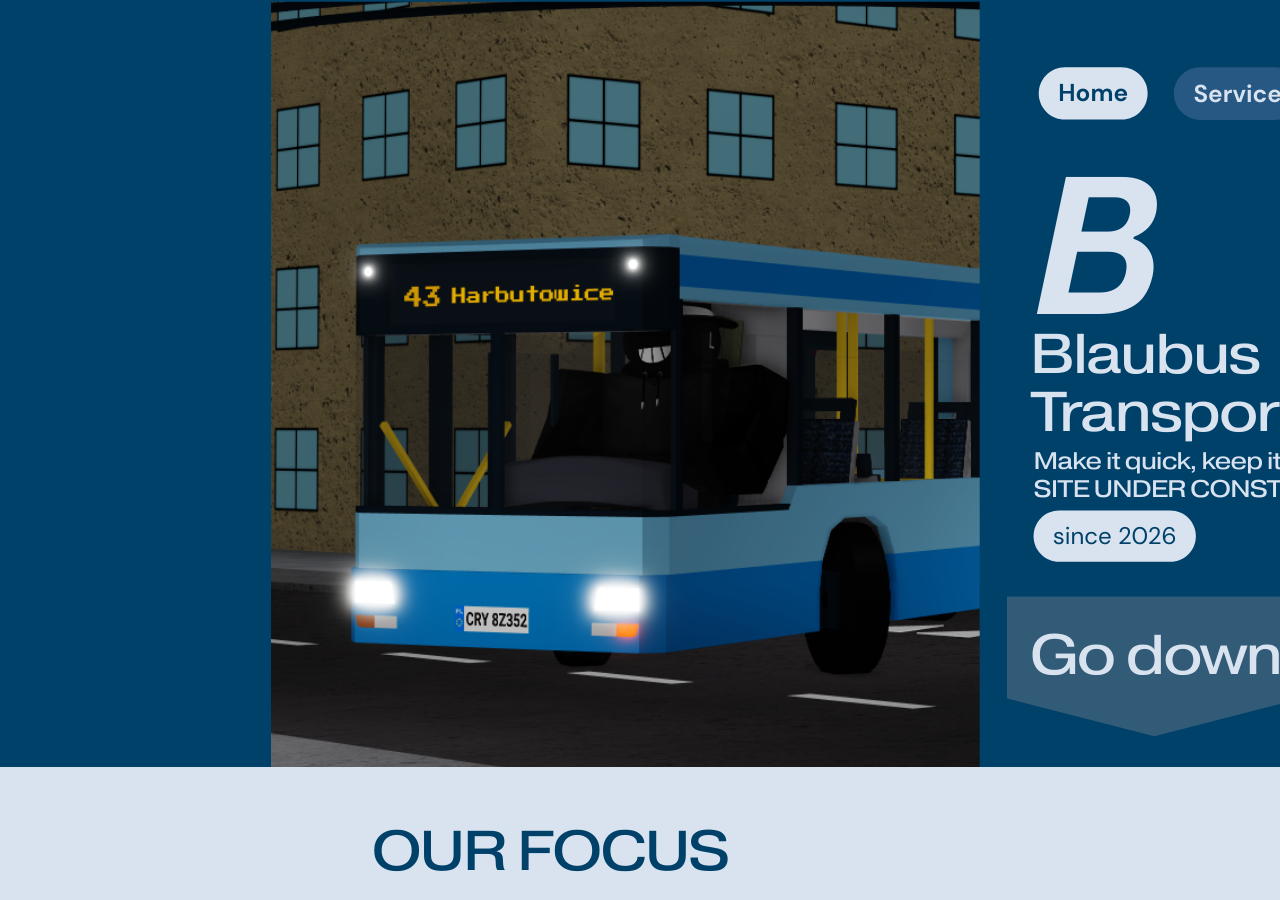
==== commit 47971bb8: "Add files via upload" ====
--- a/index.html
+++ b/index.html
@@ -1,5 +1,5 @@
 <!DOCTYPE html> <html dir=ltr lang=de-DE class="theme light EHoceA">
-<meta charset=utf-8><title>Home</title><meta name=app-name content=export_website><meta name=viewport content="width=device-width, initial-scale=1"><style>@font-face{font-family:YAD1aU3sLnI_0;src:url(fonts/0.woff2)format("woff2");font-weight:700;font-style:normal;unicode-range:undefined}</style><style>@font-face{font-family:YAD1aU3sLnI_0;src:url(fonts/1.woff2)format("woff2");font-weight:400;font-style:normal;unicode-range:undefined}</style><style>@font-face{font-family:YAEw1mAb2y8_0;src:url(fonts/2.woff2)format("woff2");font-weight:400;font-style:normal;unicode-range:undefined}</style><style>@font-face{font-family:YAFdJjTk5UU_0;src:url(fonts/3.woff2)format("woff2");font-weight:700;font-style:italic;unicode-range:undefined}</style><style>@font-face{font-family:YAFdJjTk5UU_0;src:url(fonts/4.woff2)format("woff2");font-weight:400;font-style:normal;unicode-range:undefined}</style><style>@font-face{font-family:YAFdJjTk5UU_0;src:url(fonts/5.woff2)format("woff2");font-weight:700;font-style:normal;unicode-range:undefined}</style><style>@font-face{font-family:YAD1aU3sLnI_0;src:url(fonts/1.woff2);font-weight:400;font-style:italic;unicode-range:undefined}</style><style>@font-face{font-family:YAD1aU3sLnI_0;src:url(fonts/0.woff2);font-weight:700;font-style:italic;unicode-range:undefined}</style><style>@font-face{font-family:YAD1aU3sLnI_0;src:url(fonts/1.woff2);font-weight:100;font-style:normal;unicode-range:undefined}</style><style>@font-face{font-family:YAD1aU3sLnI_0;src:url(fonts/1.woff2);font-weight:100;font-style:italic;unicode-range:undefined}</style><style>@font-face{font-family:YAD1aU3sLnI_0;src:url(fonts/1.woff2);font-weight:200;font-style:normal;unicode-range:undefined}</style><style>@font-face{font-family:YAD1aU3sLnI_0;src:url(fonts/1.woff2);font-weight:200;font-style:italic;unicode-range:undefined}</style><style>@font-face{font-family:YAD1aU3sLnI_0;src:url(fonts/1.woff2);font-weight:300;font-style:normal;unicode-range:undefined}</style><style>@font-face{font-family:YAD1aU3sLnI_0;src:url(fonts/1.woff2);font-weight:300;font-style:italic;unicode-range:undefined}</style><style>@font-face{font-family:YAD1aU3sLnI_0;src:url(fonts/1.woff2);font-weight:500;font-style:normal;unicode-range:undefined}</style><style>@font-face{font-family:YAD1aU3sLnI_0;src:url(fonts/1.woff2);font-weight:500;font-style:italic;unicode-range:undefined}</style><style>@font-face{font-family:YAD1aU3sLnI_0;src:url(fonts/0.woff2);font-weight:600;font-style:normal;unicode-range:undefined}</style><style>@font-face{font-family:YAD1aU3sLnI_0;src:url(fonts/0.woff2);font-weight:600;font-style:italic;unicode-range:undefined}</style><style>@font-face{font-family:YAEw1mAb2y8_0;src:url(fonts/2.woff2);font-weight:400;font-style:italic;unicode-range:undefined}</style><style>@font-face{font-family:YAEw1mAb2y8_0;src:url(fonts/2.woff2);font-weight:100;font-style:normal;unicode-range:undefined}</style><style>@font-face{font-family:YAEw1mAb2y8_0;src:url(fonts/2.woff2);font-weight:100;font-style:italic;unicode-range:undefined}</style><style>@font-face{font-family:YAEw1mAb2y8_0;src:url(fonts/2.woff2);font-weight:200;font-style:normal;unicode-range:undefined}</style><style>@font-face{font-family:YAEw1mAb2y8_0;src:url(fonts/2.woff2);font-weight:200;font-style:italic;unicode-range:undefined}</style><style>@font-face{font-family:YAEw1mAb2y8_0;src:url(fonts/2.woff2);font-weight:300;font-style:normal;unicode-range:undefined}</style><style>@font-face{font-family:YAEw1mAb2y8_0;src:url(fonts/2.woff2);font-weight:300;font-style:italic;unicode-range:undefined}</style><style>@font-face{font-family:YAFdJjTk5UU_0;src:url(fonts/3.woff2);font-weight:400;font-style:italic;unicode-range:undefined}</style><style>@font-face{font-family:YAFdJjTk5UU_0;src:url(fonts/4.woff2);font-weight:100;font-style:normal;unicode-range:undefined}</style><style>@font-face{font-family:YAFdJjTk5UU_0;src:url(fonts/3.woff2);font-weight:100;font-style:italic;unicode-range:undefined}</style><style>@font-face{font-family:YAFdJjTk5UU_0;src:url(fonts/4.woff2);font-weight:200;font-style:normal;unicode-range:undefined}</style><style>@font-face{font-family:YAFdJjTk5UU_0;src:url(fonts/3.woff2);font-weight:200;font-style:italic;unicode-range:undefined}</style><style>@font-face{font-family:YAFdJjTk5UU_0;src:url(fonts/4.woff2);font-weight:300;font-style:normal;unicode-range:undefined}</style><style>@font-face{font-family:YAFdJjTk5UU_0;src:url(fonts/3.woff2);font-weight:300;font-style:italic;unicode-range:undefined}</style><style>@font-face{font-family:YAFdJjTk5UU_0;src:url(fonts/4.woff2);font-weight:500;font-style:normal;unicode-range:undefined}</style><style>@font-face{font-family:YAFdJjTk5UU_0;src:url(fonts/3.woff2);font-weight:500;font-style:italic;unicode-range:undefined}</style><style>@font-face{font-family:YAFdJjTk5UU_0;src:url(fonts/5.woff2);font-weight:600;font-style:normal;unicode-range:undefined}</style><style>@font-face{font-family:YAFdJjTk5UU_0;src:url(fonts/3.woff2);font-weight:600;font-style:italic;unicode-range:undefined}</style><link href=stylesheet_10.css rel=stylesheet crossorigin=anonymous><link href=stylesheet_9.css rel=stylesheet><meta property=og:title content=Home><meta property=og:type content=website><link rel=stylesheet type=text/css href=stylesheet_8.css><link rel=stylesheet type=text/css href=stylesheet_7.css><link rel=stylesheet type=text/css href=stylesheet_6.css><link rel=stylesheet type=text/css href=stylesheet_5.css><link rel=stylesheet type=text/css href=stylesheet_4.css><link rel=stylesheet type=text/css href=stylesheet_3.css><link rel=stylesheet type=text/css href=stylesheet_2.css><link rel=stylesheet type=text/css href=stylesheet_1.css><link rel=stylesheet type=text/css href=stylesheet_0.css><meta name=referrer content=no-referrer><link rel="shortcut icon" href=images/8.png><style>.sf-hidden{display:none!important}</style><link rel=canonical href=https://steelpans.my.canva.site/blaubus/><meta http-equiv=content-security-policy content="default-src 'none'; connect-src 'self' data: blob:; font-src 'self' data: blob:; img-src 'self' data: blob:; style-src 'self' 'unsafe-inline' data: blob:; frame-src 'self' data: blob:; media-src 'self' data: blob:; script-src 'self' 'unsafe-inline' data: blob:; object-src 'self' data: blob:;"><body><div id=root><div class=yIDCqA><main class=_8OlyIw><div class=_4KoDHA><div class=ZRRuDw><div style=height:100%;width:100%><div class=KYQZFA><section id=PBchzh1pXZlrL7S9 class=rGeu6w style=background-color:rgb(0,65,106) data-scroll-ready=true><div><div class=_8jGYJw style=width:1268px;height:712.902px><div class="fMSICA h517IA" aria-hidden=false><div class=_5yhCRQ><div class=onhyOQ style=width:1268px;height:712.902px;align-items:center><div class=twbtjQ><div class=GDnEHQ style=width:1268px;height:712.902px;background-color:rgb(255,255,255)><div class=o2Yl2g><div class=_mXnjA style=width:1268px;height:712.902px lang=de-DE><div class=_6t4CHA><div class=a26Xuw><div class=fbzKiw style=background:rgb(0,65,106)></div></div></div><div style=position:absolute;top:71.2902px;left:71.2902px;width:1125.42px;height:570.322px></div><div style="clip-path:polygon(0px 1.40773px,657.848px 1.40773px,657.848px 712.902px,0px 712.902px)"><div id=LB4CY3y5G0NbS2yb class="DF_utQ _0xkaeQ" style=width:657.848px;height:712.902px;transform:translate(0px,1.40773px)><div class=DF_utQ style=width:657.848px;height:712.902px><div class=Zp7NQw><div class=a26Xuw><div class=PcHy7w><div class="uk_25A Ty61NA"><div class=Izwocg style="width:1340.88px;height:715.487px;transform:translate(-2.27374e-13px,-1.29254px) rotate(0deg)"><img class=_7_i_XA crossorigin=anonymous draggable=false src=images/9.png></div></div></div></div><div style="position:absolute;top:0px;left:0px;transform-origin:0px 0px 0px;height:712.902px;width:657.848px;pointer-events:none;transform:scale(1)"></div></div></div></div></div><div id=LB9bQGm8RbVXgh6M class="DF_utQ _0xkaeQ" style="width:129.901px;height:273.886px;transform:translate(754.973px,481.515px) rotate(90deg)"><div class=m1aeoQ style="position:absolute;top:0px;left:0px;transform-origin:0px 0px 0px;height:273.886px;width:129.901px;transform:scale(1)"><div class=hWv4NA style=width:129.901px;height:273.886px;margin-left:0px;margin-top:0px><svg class=_7KaXww><defs><clippath id=__id450><path d=M186.68580379163998,0L0,0L0,539.7539564975166L186.68580379163998,539.7539564975166L256,269.8769782487583L186.68580379163998,0Z></path></clippath></defs></svg><div class=bFnJ2A style="clip-path:url(#__id450);background:rgb(50,91,120);width:256px;height:539.754px;transform:scale(0.507427);transform-origin:0px 0px 0px"></div></div></div></div><div id=LB41nz09cpz0G3tc class="DF_utQ _0xkaeQ" style=width:429.721px;height:26.1768px;transform:translate(725.673px,484.63px)><div class="aF9o6Q _0yZ6Qg" style="writing-mode:horizontal-tb;width:462.933px;height:28.2px;transform:scale(0.928258);transform-origin:0px 0px 0px"><div class=AModoQ><div class=u39wDw><svg class=IJanIQ><path style=fill:rgb(217,227,240);fill-opacity:1 d="M6.39992,-11.5001L117.5000739,-11.5001C131.63860767,-11.5001 143.1001539,-0.03855378 143.1001539,14.09998L143.1001539,14.09998C143.1001539,28.23851378 131.63860767,39.70006 117.5000739,39.70006L6.39992,39.70006C-7.7386137800000006,39.70006 -19.20016,28.23851378 -19.20016,14.09998L-19.20016,14.09998C-19.20016,-0.03855378 -7.7386137800000006,-11.5001 6.39992,-11.5001Z"></path></svg></div><div><div style=transform:translate(0px,-2.40002px)><div class=E8yZTA><div><div lang=de-DE class="_2UyCZQ vkN2Cw Mb8E_A e1_zQg"><p style='font-family:"YAD1aU3sLnI_0","auto";--H97cbQ:24.0002px;color:rgb(0,65,106);line-height:33px;letter-spacing:0em;--gixK-A:0;text-transform:none;--kJ5CrQ:0;--zPlnxA:none;list-style-type:none' class="_28USrA GEC0sA XN6uKA _4N4NA"><span class=a_GcMg style=font-size:1em;font-weight:400;font-style:normal;color:rgb(0,65,106);font-kerning:normal;text-decoration-line:none;text-decoration-style:solid;text-decoration-thickness:auto>since 2026</span></p></div></div></div></div></div></div></div></div><div id=LBmpjx4gHsRM0PVP class="DF_utQ _0xkaeQ" style=width:450.886px;height:115.995px;transform:translate(704.509px,300.018px)><div class="aF9o6Q _0yZ6Qg" style="writing-mode:horizontal-tb;width:485.733px;height:124.96px;transform:scale(0.928258);transform-origin:0px 0px 0px"><div style=transform:translate(0px,4.48px)><div class=E8yZTA><div><div lang=de-DE class="_2UyCZQ vkN2Cw Mb8E_A e1_zQg"><p style='font-family:"YAEw1mAb2y8_0","auto";--H97cbQ:56px;color:rgb(217,227,240);line-height:58px;letter-spacing:-0.03em;--gixK-A:0;text-transform:none;--kJ5CrQ:0;--zPlnxA:none;list-style-type:none' class="_28USrA GEC0sA XN6uKA _4N4NA"><span class=a_GcMg style=font-size:1em;font-weight:400;font-style:normal;color:rgb(217,227,240);font-kerning:normal;text-decoration-line:none;text-decoration-style:solid;text-decoration-thickness:auto>Blaubus</span><p style='font-family:"YAEw1mAb2y8_0","auto";--H97cbQ:56px;color:rgb(217,227,240);line-height:58px;letter-spacing:-0.03em;--gixK-A:0;text-transform:none;--kJ5CrQ:0;--zPlnxA:none;list-style-type:none' class="_28USrA GEC0sA XN6uKA"><span class=a_GcMg style=font-size:1em;font-weight:400;font-style:normal;color:rgb(217,227,240);font-kerning:normal;text-decoration-line:none;text-decoration-style:solid;text-decoration-thickness:auto>Transport</span></p></div></div></div></div></div></div><div id=LBZCkzJfjyq4QbYX class="DF_utQ _0xkaeQ" style=width:124.445px;height:213.128px;transform:translate(704.509px,117.486px)><div class="aF9o6Q _0yZ6Qg" style="writing-mode:horizontal-tb;width:134.063px;height:229.6px;transform:scale(0.928258);transform-origin:0px 0px 0px"><div style=transform:translate(0px,-19.2px)><div class=E8yZTA><div><div lang=de-DE class="_2UyCZQ vkN2Cw Mb8E_A e1_zQg"><p style='font-family:"YAFdJjTk5UU_0","auto";--H97cbQ:192px;color:rgb(217,227,240);line-height:268px;letter-spacing:0em;--gixK-A:0;text-transform:none;--kJ5CrQ:0;--zPlnxA:none;list-style-type:none' class="_28USrA AfeL7g XN6uKA _4N4NA"><span class=a_GcMg style=font-size:1em;font-weight:700;font-style:italic;color:rgb(217,227,240);font-kerning:normal;text-decoration-line:none;text-decoration-style:solid;text-decoration-thickness:auto>B</span></p></div></div></div></div></div></div><div id=LB17wM2BST3ngZcf class="DF_utQ _0xkaeQ" style=width:240.352px;height:62.1561px;transform:translate(704.509px,579.456px)><div class="aF9o6Q _0yZ6Qg" style="writing-mode:horizontal-tb;width:258.928px;height:66.96px;transform:scale(0.928258);transform-origin:0px 0px 0px"><div style=transform:translate(0px,4.48px)><div class=E8yZTA><div><div lang=de-DE class="_2UyCZQ vkN2Cw Mb8E_A e1_zQg"><p style='font-family:"YAEw1mAb2y8_0","auto";--H97cbQ:56px;color:rgb(217,227,240);line-height:58px;letter-spacing:-0.03em;--gixK-A:0;text-transform:none;--kJ5CrQ:0;--zPlnxA:none;list-style-type:none' class="_28USrA GEC0sA XN6uKA _4N4NA"><span class=a_GcMg style=font-size:1em;font-weight:400;font-style:normal;color:rgb(217,227,240);font-kerning:normal;text-decoration-line:none;text-decoration-style:solid;text-decoration-thickness:auto>Go down</span></p></div></div></div></div></div></div><div id=LBc4VJkXSFDwLDbB class="DF_utQ _0xkaeQ" style=width:71.7656px;height:26.6975px;transform:translate(730.848px,73.3844px)><div class="aF9o6Q _0yZ6Qg" style="writing-mode:horizontal-tb;width:75.8043px;height:28.2px;transform:scale(0.946723);transform-origin:0px 0px 0px"><div class=AModoQ><div class=u39wDw><svg class=IJanIQ><path style=fill:rgb(217,227,240);fill-opacity:1 d="M6.39992,-11.5001L61.93340825,-11.5001C76.07194203,-11.5001 87.53348825,-0.03855378 87.53348825,14.09998L87.53348825,14.09998C87.53348825,28.23851378 76.07194203,39.70006 61.93340825,39.70006L6.39992,39.70006C-7.7386137800000006,39.70006 -19.20016,28.23851378 -19.20016,14.09998L-19.20016,14.09998C-19.20016,-0.03855378 -7.7386137800000006,-11.5001 6.39992,-11.5001Z"></path></svg></div><div><div style=transform:translate(0px,-2.40002px)><div class=E8yZTA><div><div lang=de-DE class="_2UyCZQ vkN2Cw Mb8E_A e1_zQg"><p style='font-family:"YAD1aU3sLnI_0","auto";--H97cbQ:24.0002px;color:rgb(0,65,106);line-height:33px;letter-spacing:0em;--gixK-A:0;text-transform:none;--kJ5CrQ:0;--zPlnxA:none;list-style-type:none' class="_28USrA GEC0sA XN6uKA _4N4NA"><span class=a_GcMg style=font-size:1em;font-weight:700;font-style:normal;color:rgb(0,65,106);font-kerning:normal;text-decoration-line:none;text-decoration-style:solid;text-decoration-thickness:auto>Home</span></p></div></div></div></div></div></div></div></div><div id=LBPJbrs8V0C2cg4Q class="DF_utQ _0xkaeQ" style=width:100.551px;height:27.0165px;transform:translate(856.315px,73.3844px)><div class="aF9o6Q _0yZ6Qg" style="writing-mode:horizontal-tb;width:108.323px;height:29.1045px;transform:scale(0.928258);transform-origin:0px 0px 0px"><div class=AModoQ><div class=u39wDw><svg class=IJanIQ><path style=fill:rgb(39,88,131);fill-opacity:1 d="M6.70896,-11.7388L81.62436825,-11.7388C88.59718559,-11.7388 95.28441449,-8.9688591 100.21494092,-4.03833267C105.14546734,0.8921937600000001 107.91540825,7.5794226600000005 107.91540825,14.552240000000001L107.91540825,14.552240000000001C107.91540825,21.52505734 105.14546734,28.21228624 100.21494092,33.14281267C95.28441449,38.0733391 88.59718559,40.84328 81.62436825,40.84328L6.70896,40.84328C-7.81118045,40.84328 -19.58208,29.07238045 -19.58208,14.552240000000001L-19.58208,14.552240000000001C-19.58208,0.03209955 -7.81118045,-11.7388 6.70896,-11.7388Z"></path></svg></div><div><div style=transform:translate(0px,-2.44776px)><div class=E8yZTA><div><div lang=de-DE class="_2UyCZQ vkN2Cw Mb8E_A e1_zQg"><p style='font-family:"YAD1aU3sLnI_0","auto";--H97cbQ:24.4776px;color:rgb(217,227,240);line-height:34px;letter-spacing:0em;--gixK-A:0;text-transform:none;--kJ5CrQ:0;--zPlnxA:none;list-style-type:none' class="_28USrA GEC0sA XN6uKA _4N4NA"><a href=https://peter-reisen.github.io/blaubus/service target=_self draggable=false rel="noopener nofollow" class=a_GcMg style=font-size:1em;font-weight:700;font-style:normal;color:rgb(217,227,240);font-kerning:normal;text-decoration-line:none;text-decoration-style:solid;text-decoration-thickness:auto>Service</a></p></div></div></div></div></div></div></div></div><div id=LBcNChbjpdzyQqNM class="DF_utQ _0xkaeQ" style=width:100.551px;height:27.0165px;transform:translate(998.334px,73.3844px)><div class="aF9o6Q _0yZ6Qg" style="writing-mode:horizontal-tb;width:108.323px;height:29.1045px;transform:scale(0.928258);transform-origin:0px 0px 0px"><div class=AModoQ><div class=u39wDw><svg class=IJanIQ><path style=fill:rgb(39,88,131);fill-opacity:1 d="M6.70896,-11.7388L100.00769955,-11.7388C106.98051689,-11.7388 113.66774579,-8.9688591 118.59827221,-4.03833267C123.52879864,0.8921937600000001 126.29873955000001,7.5794226600000005 126.29873955000001,14.552240000000001L126.29873955000001,14.552240000000001C126.29873955000001,21.52505734 123.52879864,28.21228624 118.59827221,33.14281267C113.66774579,38.0733391 106.98051689,40.84328 100.00769955,40.84328L6.70896,40.84328C-7.81118045,40.84328 -19.58208,29.07238045 -19.58208,14.552240000000001L-19.58208,14.552240000000001C-19.58208,0.03209955 -7.81118045,-11.7388 6.70896,-11.7388Z"></path></svg></div><div><div style=transform:translate(0px,-2.44776px)><div class=E8yZTA><div><div lang=de-DE class="_2UyCZQ vkN2Cw Mb8E_A e1_zQg"><p style='font-family:"YAD1aU3sLnI_0","auto";--H97cbQ:24.4776px;color:rgb(217,227,240);line-height:34px;letter-spacing:0em;--gixK-A:0;text-transform:none;--kJ5CrQ:0;--zPlnxA:none;list-style-type:none' class="_28USrA GEC0sA XN6uKA _4N4NA"><a href=https://peter-reisen.github.io/blaubus/about-us target=_self draggable=false rel="noopener nofollow" class=a_GcMg style=font-size:1em;font-weight:700;font-style:normal;color:rgb(217,227,240);font-kerning:normal;text-decoration-line:none;text-decoration-style:solid;text-decoration-thickness:auto>About us</a></p></div></div></div></div></div></div></div></div><div id=LB6rPJG7c9FVLjK0 class="DF_utQ _0xkaeQ" style=width:561.919px;height:25.8427px;transform:translate(707.897px,416.013px)><div class="aF9o6Q _0yZ6Qg" style="writing-mode:horizontal-tb;width:605.348px;height:27.84px;transform:scale(0.928258);transform-origin:0px 0px 0px"><div style=transform:translate(0px,1.92px)><div class=E8yZTA><div><div lang=de-DE class="_2UyCZQ vkN2Cw Mb8E_A e1_zQg"><p style='font-family:"YAEw1mAb2y8_0","auto";--H97cbQ:24px;color:rgb(217,227,240);line-height:24px;letter-spacing:-0.03em;--gixK-A:0;text-transform:none;--kJ5CrQ:0;--zPlnxA:none;list-style-type:none' class="_28USrA GEC0sA XN6uKA _4N4NA"><span class=a_GcMg style=font-size:1em;font-weight:400;font-style:normal;color:rgb(217,227,240);font-kerning:normal;text-decoration-line:none;text-decoration-style:solid;text-decoration-thickness:auto>Make it quick, keep it simple</span></p></div></div></div></div></div></div><div id=LBbSGFX82p79VGcH class="DF_utQ _0xkaeQ" style=width:100.551px;height:27.0165px;transform:translate(1155.39px,71.2902px)><div class="aF9o6Q _0yZ6Qg" style="writing-mode:horizontal-tb;width:108.323px;height:29.1045px;transform:scale(0.928258);transform-origin:0px 0px 0px"><div class=AModoQ><div class=u39wDw><svg class=IJanIQ><path style=fill:rgb(39,88,131);fill-opacity:1 d="M6.70896,-11.7388L73.9243713,-11.7388C80.89718864,-11.7388 87.58441754,-8.9688591 92.51494397,-4.03833267C97.44547039,0.8921937600000001 100.2154113,7.5794226600000005 100.2154113,14.552240000000001L100.2154113,14.552240000000001C100.2154113,21.52505734 97.44547039,28.21228624 92.51494397,33.14281267C87.58441754,38.0733391 80.89718864,40.84328 73.9243713,40.84328L6.70896,40.84328C-7.81118045,40.84328 -19.58208,29.07238045 -19.58208,14.552240000000001L-19.58208,14.552240000000001C-19.58208,0.03209955 -7.81118045,-11.7388 6.70896,-11.7388Z"></path></svg></div><div><div style=transform:translate(0px,-2.44776px)><div class=E8yZTA><div><div lang=de-DE class="_2UyCZQ vkN2Cw Mb8E_A e1_zQg"><p style='font-family:"YAD1aU3sLnI_0","auto";--H97cbQ:24.4776px;color:rgb(217,227,240);line-height:34px;letter-spacing:0em;--gixK-A:0;text-transform:none;--kJ5CrQ:0;--zPlnxA:none;list-style-type:none' class="_28USrA GEC0sA XN6uKA _4N4NA"><a href=https://peter-reisen.github.io/blaubus/career target=_self draggable=false rel="noopener nofollow" class=a_GcMg style=font-size:1em;font-weight:700;font-style:normal;color:rgb(217,227,240);font-kerning:normal;text-decoration-line:none;text-decoration-style:solid;text-decoration-thickness:auto>Career</a></p></div></div></div></div></div></div></div></div><div id=LB6bXfJBNMJxJCYD class="DF_utQ _0xkaeQ" style=width:250.934px;height:52.6136px;transform:translate(988.856px,584.227px)><div class="aF9o6Q _0yZ6Qg" style="writing-mode:horizontal-tb;width:270.328px;height:56.68px;transform:scale(0.928258);transform-origin:0px 0px 0px"><div class=AModoQ><div class=u39wDw><svg class=IJanIQ><path style=fill:rgb(213,227,236);fill-opacity:1 d="M2.85,-15.76L260.2500061,-15.76C266.0980297,-15.76 271.70653348,-13.43688167 275.84171063,-9.30170453C279.97688777,-5.16652738 282.3000061,0.4419764 282.3000061,6.29L282.3000061,50.39C282.3000061,56.2380236 279.97688777,61.846527380000005 275.84171063,65.98170453C271.70653348,70.11688167 266.0980297,72.44 260.2500061,72.44L2.85,72.44C-9.32787873,72.44 -19.2,62.567878730000004 -19.2,50.39L-19.2,6.29C-19.2,-5.88787873 -9.32787873,-15.76 2.85,-15.76Z"></path></svg></div><div><div style=transform:translate(0px,3.84px)><div class=E8yZTA><div><div lang=de-DE class="_2UyCZQ vkN2Cw Mb8E_A e1_zQg"><p style='font-family:"YAEw1mAb2y8_0","auto";--H97cbQ:48px;color:rgb(0,65,106);line-height:49px;letter-spacing:-0.03em;--gixK-A:0;text-transform:none;--kJ5CrQ:0;--zPlnxA:none;list-style-type:none' class="_28USrA GEC0sA XN6uKA _4N4NA"><a href=#page-4 target=_self draggable=false rel="noopener nofollow" class=a_GcMg style=font-size:1em;font-weight:400;font-style:normal;color:rgb(0,65,106);font-kerning:normal;text-decoration-line:none;text-decoration-style:solid;text-decoration-thickness:auto>Newsletter</a></p></div></div></div></div></div></div></div></div><div id=LBMFGGbrtBQ2JLNR class="DF_utQ _0xkaeQ" style=width:561.919px;height:25.8427px;transform:translate(707.897px,441.856px)><div class="aF9o6Q _0yZ6Qg" style="writing-mode:horizontal-tb;width:605.348px;height:27.84px;transform:scale(0.928258);transform-origin:0px 0px 0px"><div style=transform:translate(0px,1.92px)><div class=E8yZTA><div><div lang=de-DE class="_2UyCZQ vkN2Cw Mb8E_A e1_zQg"><p style='font-family:"YAEw1mAb2y8_0","auto";--H97cbQ:24px;color:rgb(217,227,240);line-height:24px;letter-spacing:-0.03em;--gixK-A:0;text-transform:none;--kJ5CrQ:0;--zPlnxA:none;list-style-type:none' class="_28USrA GEC0sA XN6uKA _4N4NA"><span class=a_GcMg style=font-size:1em;font-weight:400;font-style:normal;color:rgb(217,227,240);font-kerning:normal;text-decoration-line:none;text-decoration-style:solid;text-decoration-thickness:auto>SITE UNDER CONSTRUCTION</span><span class=a_GcMg style=font-size:1em;font-weight:400;font-style:normal;color:rgb(217,227,240);font-kerning:normal;text-decoration-line:none;text-decoration-style:solid;text-decoration-thickness:auto>⚠️</span></p></div></div></div></div></div></div></div></div></div><div class="QhExXw pKfnlA" style=width:1268px;height:712.902px;margin:0px></div></div></div></div></div></div></div></section><section id=PBPM1fCVYr4ht5Kt class=rGeu6w style=background-color:rgb(217,227,240) data-scroll-ready=true><div><div class=_8jGYJw style=width:1268px;height:712.902px><div class="fMSICA h517IA" aria-hidden=false><div class=_5yhCRQ><div class=onhyOQ style=width:1268px;height:712.902px;align-items:center><div class=twbtjQ><div class=GDnEHQ style=width:1268px;height:712.902px;background-color:rgb(255,255,255)><div class=o2Yl2g><div class=_mXnjA style=width:1268px;height:712.902px lang=de-DE><div class=_6t4CHA><div class=a26Xuw><div class=fbzKiw style=background:rgb(217,227,240)></div></div></div><div style=position:absolute;top:71.2902px;left:71.2902px;width:1125.42px;height:570.322px></div><div id=LB8ysGLQ5TTWDSs7 class="DF_utQ _0xkaeQ" style=width:323.198px;height:477.072px;transform:translate(93.6132px,184.961px)><div class=m1aeoQ style="position:absolute;top:0px;left:0px;transform-origin:0px 0px 0px;height:477.072px;width:323.198px;transform:scale(1)"><div class=hWv4NA style=width:323.198px;height:477.072px;margin-left:0px;margin-top:0px><svg class=_7KaXww><defs><clippath id=__id463><path d="M26.46932366738531,0L229.53067633335004,0C236.5507774490879,0 243.28335349835083,2.7887242985329275 248.24731458704196,7.75268541369337C253.2112757022024,12.716646502384487 256.0000000007354,19.449222551647452 256.0000000007354,26.46932366738531L256.0000000007354,351.4124356185012C256.0000000007354,366.03103942281217 244.14928013766104,377.8817592858865 229.53067633335004,377.8817592858865L26.46932366738531,377.8817592858865C19.449222551647452,377.8817592858865 12.716646502384487,375.0930349873536 7.75268541369337,370.12907387219315C2.7887242985329275,365.165112783502 0,358.432536734239 0,351.4124356185012L0,26.46932366738531C0,11.850719863074332 11.850719863074332,0 26.46932366738531,0Z"></path></clippath></defs></svg><div class=bFnJ2A style="clip-path:url(#__id463);background:rgb(0,65,106);width:256px;height:377.882px;transform:scale(1.26249);transform-origin:0px 0px 0px"></div></div></div></div><div id=LB2D862QGjJXKF4h class="DF_utQ _0xkaeQ" style=width:323.198px;height:477.072px;transform:translate(472.401px,184.961px)><div class=m1aeoQ style="position:absolute;top:0px;left:0px;transform-origin:0px 0px 0px;height:477.072px;width:323.198px;transform:scale(1)"><div class=hWv4NA style=width:323.198px;height:477.072px;margin-left:0px;margin-top:0px><svg class=_7KaXww><defs><clippath id=__id465><path d="M26.46932366738531,0L229.53067633335004,0C236.5507774490879,0 243.28335349835083,2.7887242985329275 248.24731458704196,7.75268541369337C253.2112757022024,12.716646502384487 256.0000000007354,19.449222551647452 256.0000000007354,26.46932366738531L256.0000000007354,351.4124356185012C256.0000000007354,366.03103942281217 244.14928013766104,377.8817592858865 229.53067633335004,377.8817592858865L26.46932366738531,377.8817592858865C19.449222551647452,377.8817592858865 12.716646502384487,375.0930349873536 7.75268541369337,370.12907387219315C2.7887242985329275,365.165112783502 0,358.432536734239 0,351.4124356185012L0,26.46932366738531C0,11.850719863074332 11.850719863074332,0 26.46932366738531,0Z"></path></clippath></defs></svg><div class=bFnJ2A style="clip-path:url(#__id465);background:rgb(0,65,106);width:256px;height:377.882px;transform:scale(1.26249);transform-origin:0px 0px 0px"></div></div></div></div><div id=LBr9LkTxyvx8s011 class="DF_utQ _0xkaeQ" style=width:323.198px;height:477.072px;transform:translate(851.294px,184.961px)><div class=m1aeoQ style="position:absolute;top:0px;left:0px;transform-origin:0px 0px 0px;height:477.072px;width:323.198px;transform:scale(1)"><div class=hWv4NA style=width:323.198px;height:477.072px;margin-left:0px;margin-top:0px><svg class=_7KaXww><defs><clippath id=__id467><path d="M26.46932366738531,0L229.53067633335004,0C236.5507774490879,0 243.28335349835083,2.7887242985329275 248.24731458704196,7.75268541369337C253.2112757022024,12.716646502384487 256.0000000007354,19.449222551647452 256.0000000007354,26.46932366738531L256.0000000007354,351.4124356185012C256.0000000007354,366.03103942281217 244.14928013766104,377.8817592858865 229.53067633335004,377.8817592858865L26.46932366738531,377.8817592858865C19.449222551647452,377.8817592858865 12.716646502384487,375.0930349873536 7.75268541369337,370.12907387219315C2.7887242985329275,365.165112783502 0,358.432536734239 0,351.4124356185012L0,26.46932366738531C0,11.850719863074332 11.850719863074332,0 26.46932366738531,0Z"></path></clippath></defs></svg><div class=bFnJ2A style="clip-path:url(#__id467);background:rgb(0,65,106);width:256px;height:377.882px;transform:scale(1.26249);transform-origin:0px 0px 0px"></div></div></div></div><div id=LBMxQKrVhmHxzdw2 class=DF_utQ style="width:281.713px;height:2px;transform:translate(114.356px,439.199px) rotate(-1.1561e-14deg)"><div class=V7MmMA style=transform:scale(1);width:281.713px;height:2px><svg class=Fe_H_Q style=stroke:rgb(217,227,240);fill:rgb(217,227,240);width:281.713px;height:2px><path d=M0,1L281.7125481629462,1 stroke-linecap=butt stroke-width=2 fill=none pointer-events=auto opacity=0 class=_682gpw style="touch-action:pan-x pan-y pinch-zoom"></path><g><path d=M0,1L281.7125481629462,1 stroke-linecap=butt stroke-width=2 fill=none pointer-events=none></path></g></svg></div></div><div id=LBwWswBnKCrGZdmR class=DF_utQ style="width:281.713px;height:2px;transform:translate(493.144px,439.199px) rotate(-1.1561e-14deg)"><div class=V7MmMA style=transform:scale(1);width:281.713px;height:2px><svg class=Fe_H_Q style=stroke:rgb(217,227,240);fill:rgb(217,227,240);width:281.713px;height:2px><path d=M-2.842170943040401e-14,1L281.7125481629462,1 stroke-linecap=butt stroke-width=2 fill=none pointer-events=auto opacity=0 class=_682gpw style="touch-action:pan-x pan-y pinch-zoom"></path><g><path d=M-2.842170943040401e-14,1L281.7125481629462,1 stroke-linecap=butt stroke-width=2 fill=none pointer-events=none></path></g></svg></div></div><div id=LBjrcBPglgTxkDyF class=DF_utQ style="width:281.713px;height:2px;transform:translate(872.037px,439.199px) rotate(-1.1561e-14deg)"><div class=V7MmMA style=transform:scale(1);width:281.713px;height:2px><svg class=Fe_H_Q style=stroke:rgb(217,227,240);fill:rgb(217,227,240);width:281.713px;height:2px><path d=M0,1L281.7125481629462,1 stroke-linecap=butt stroke-width=2 fill=none pointer-events=auto opacity=0 class=_682gpw style="touch-action:pan-x pan-y pinch-zoom"></path><g><path d=M0,1L281.7125481629462,1 stroke-linecap=butt stroke-width=2 fill=none pointer-events=none></path></g></svg></div></div><div id=LBVTtnwyQ1DLfyQx class="DF_utQ _0xkaeQ" style=width:281.713px;height:199.924px;transform:translate(493.144px,214.535px)><div class=Zp7NQw><div class=a26Xuw><div class=PcHy7w><div class="uk_25A Ty61NA"><div class=Izwocg style="width:374.565px;height:199.924px;transform:translate(-29.7007px,-1.42109e-14px) rotate(0deg)"><img class=_7_i_XA crossorigin=anonymous draggable=false src=images/10.png></div></div></div></div><div style="position:absolute;top:0px;left:0px;transform-origin:0px 0px 0px;height:199.924px;width:281.713px;pointer-events:none;transform:scale(1)"></div></div></div><div id=LBDPNkwSP2kGyF09 class="DF_utQ _0xkaeQ" style=width:282.245px;height:196.337px;transform:translate(114.651px,218.122px)><div class=Zp7NQw><div class=a26Xuw><div class=PcHy7w><div class="uk_25A Ty61NA"><div class=Izwocg style="width:282.245px;height:211.683px;transform:translate(-1.7053e-13px,-15.3467px) rotate(0deg)"><img class=_7_i_XA crossorigin=anonymous draggable=false src=images/11.png></div></div></div></div><div style="position:absolute;top:0px;left:0px;transform-origin:0px 0px 0px;height:196.337px;width:282.245px;pointer-events:none;transform:scale(1)"></div></div></div><div id=LBytDbTpLlfnbY67 class="DF_utQ _0xkaeQ" style=width:281.417px;height:199.924px;transform:translate(872.332px,214.535px)><div class=Zp7NQw><div class=a26Xuw><div class=PcHy7w><div class="uk_25A Ty61NA"><div class=Izwocg style="width:281.417px;height:211.063px;transform:translate(-5.68434e-14px,-5.56923px) rotate(0deg)"><img class=_7_i_XA crossorigin=anonymous draggable=false src=images/12.png></div></div></div></div><div style="position:absolute;top:0px;left:0px;transform-origin:0px 0px 0px;height:199.924px;width:281.417px;pointer-events:none;transform:scale(1)"></div></div></div><div id=LB6jTMz024yGmH3c class="DF_utQ _0xkaeQ" style=width:1080.88px;height:62.3789px;transform:translate(93.6132px,49.1977px)><div class="aF9o6Q _0yZ6Qg" style="writing-mode:horizontal-tb;width:1164.42px;height:67.2px;transform:scale(0.928258);transform-origin:0px 0px 0px"><div style=transform:translate(0px,5.60001px)><div class=E8yZTA><div><div lang=de-DE class="_2UyCZQ vkN2Cw Mb8E_A e1_zQg"><p style='font-family:"YAEw1mAb2y8_0","auto";--H97cbQ:56.0001px;color:rgb(0,65,106);line-height:56px;letter-spacing:-0.03em;--gixK-A:0;text-transform:uppercase;--kJ5CrQ:0;--zPlnxA:none;list-style-type:none' class="_28USrA GEC0sA XN6uKA _4N4NA"><span class=a_GcMg style=font-size:1em;font-weight:400;font-style:normal;color:rgb(0,65,106);font-kerning:normal;text-decoration-line:none;text-decoration-style:solid;text-decoration-thickness:auto>Our Focus</span></p></div></div></div></div></div></div><div id=LBbZ6YfMdx4ZHx9F class="DF_utQ _0xkaeQ" style=width:280.705px;height:128.628px;transform:translate(114.651px,460.37px)><div style="width:280.705px;height:128.628px;transform:scale(1);transform-origin:0px 0px 0px"><div id=LBGw5Tc4cnpRVys1 class="DF_utQ _0xkaeQ" style=width:280.705px;height:77.9737px;transform:translate(2.84217e-14px,50.6542px)><div class="aF9o6Q _0yZ6Qg" style="writing-mode:horizontal-tb;width:302.399px;height:84px;transform:scale(0.928258);transform-origin:0px 0px 0px"><div style=transform:translate(0px,-3px)><div class=E8yZTA><div><div lang=de-DE class="_2UyCZQ vkN2Cw Mb8E_A e1_zQg"><p style='font-family:"YAD1aU3sLnI_0","auto";--H97cbQ:20px;color:rgb(217,227,240);line-height:30px;letter-spacing:0em;--gixK-A:0;text-transform:none;--kJ5CrQ:0;--zPlnxA:none;list-style-type:none' class="_28USrA GEC0sA XN6uKA _4N4NA"><span class=a_GcMg style=font-size:1em;font-weight:400;font-style:normal;color:rgb(217,227,240);font-kerning:normal;text-decoration-line:none;text-decoration-style:solid;text-decoration-thickness:auto>We offer a variety of lines for<br>passengers to arrive to their<br>destinations as fast as possible.</span></p></div></div></div></div></div></div><div id=LBWmCLWHM9McTPDM class="DF_utQ _0xkaeQ" style=width:280.705px;height:36.8209px;transform:translate(2.84217e-14px,-8.17124e-14px)><div class="aF9o6Q _0yZ6Qg" style="writing-mode:horizontal-tb;width:302.399px;height:39.6667px;transform:scale(0.928258);transform-origin:0px 0px 0px"><div style=transform:translate(0px,3.33335px)><div class=E8yZTA><div><div lang=de-DE class="_2UyCZQ vkN2Cw e1_zQg"><p style='font-family:"YAEw1mAb2y8_0","auto";--H97cbQ:33.3335px;color:rgb(217,227,240);line-height:33px;letter-spacing:-0.03em;--gixK-A:0;text-transform:none;--kJ5CrQ:0;--zPlnxA:none;list-style-type:none' class="_28USrA GEC0sA XN6uKA _4N4NA"><span class=a_GcMg style=font-size:1em;font-weight:400;font-style:normal;color:rgb(217,227,240);font-kerning:normal;text-decoration-line:none;text-decoration-style:solid;text-decoration-thickness:auto>Flexibility</span></p></div></div></div></div></div></div></div></div><div id=LBKz6NnlCLh3yzz1 class="DF_utQ _0xkaeQ" style=width:281.949px;height:128.628px;transform:translate(492.612px,460.37px)><div style="width:281.949px;height:128.628px;transform:scale(1);transform-origin:0px 0px 0px"><div id=LB2xqSvbzHkFCGkt class="DF_utQ _0xkaeQ" style=width:281.949px;height:77.9737px;transform:translate(5.68434e-14px,50.6542px)><div class="aF9o6Q _0yZ6Qg" style="writing-mode:horizontal-tb;width:303.74px;height:84px;transform:scale(0.928258);transform-origin:0px 0px 0px"><div style=transform:translate(0px,-3px)><div class=E8yZTA><div><div lang=de-DE class="_2UyCZQ vkN2Cw e1_zQg"><p style='font-family:"YAD1aU3sLnI_0","auto";--H97cbQ:20px;color:rgb(217,227,240);line-height:30px;letter-spacing:0em;--gixK-A:0;text-transform:none;--kJ5CrQ:0;--zPlnxA:none;list-style-type:none' class="_28USrA GEC0sA XN6uKA _4N4NA"><span class=a_GcMg style=font-size:1em;font-weight:400;font-style:normal;color:rgb(217,227,240);font-kerning:normal;text-decoration-line:none;text-decoration-style:solid;text-decoration-thickness:auto>We make sure we have many vehicles around the city for quicker schedules.</span></p></div></div></div></div></div></div><div id=LB3HGlvnylZtG4NN class="DF_utQ _0xkaeQ" style=width:281.949px;height:36.8209px;transform:translate(5.68434e-14px,-8.17124e-14px)><div class="aF9o6Q _0yZ6Qg" style="writing-mode:horizontal-tb;width:303.74px;height:39.6667px;transform:scale(0.928258);transform-origin:0px 0px 0px"><div style=transform:translate(0px,3.33335px)><div class=E8yZTA><div><div lang=de-DE class="_2UyCZQ vkN2Cw e1_zQg"><p style='font-family:"YAEw1mAb2y8_0","auto";--H97cbQ:33.3335px;color:rgb(217,227,240);line-height:33px;letter-spacing:-0.03em;--gixK-A:0;text-transform:none;--kJ5CrQ:0;--zPlnxA:none;list-style-type:none' class="_28USrA GEC0sA XN6uKA _4N4NA"><span class=a_GcMg style=font-size:1em;font-weight:400;font-style:normal;color:rgb(217,227,240);font-kerning:normal;text-decoration-line:none;text-decoration-style:solid;text-decoration-thickness:auto>Vehicles</span></p></div></div></div></div></div></div></div></div><div id=LBTmdMr2Y8kdGVsB class="DF_utQ _0xkaeQ" style=width:268.372px;height:156.476px;transform:translate(885.377px,460.37px)><div style="width:268.372px;height:156.476px;transform:scale(1);transform-origin:0px 0px 0px"><div id=LBfr1PH8WswySQ9q class="DF_utQ _0xkaeQ" style=width:268.372px;height:105.821px;transform:translate(-2.84217e-14px,50.6542px)><div class="aF9o6Q _0yZ6Qg" style="writing-mode:horizontal-tb;width:289.114px;height:114px;transform:scale(0.928258);transform-origin:0px 0px 0px"><div style=transform:translate(0px,-3px)><div class=E8yZTA><div><div lang=de-DE class="_2UyCZQ vkN2Cw Mb8E_A e1_zQg"><p style='font-family:"YAD1aU3sLnI_0","auto";--H97cbQ:20px;color:rgb(217,227,240);line-height:30px;letter-spacing:0em;--gixK-A:0;text-transform:none;--kJ5CrQ:0;--zPlnxA:none;list-style-type:none' class="_28USrA GEC0sA XN6uKA _4N4NA"><span class=a_GcMg style=font-size:1em;font-weight:400;font-style:normal;color:rgb(217,227,240);font-kerning:normal;text-decoration-line:none;text-decoration-style:solid;text-decoration-thickness:auto>Our jobs are to make your<br>rides as comfortable as<br>possible with our selected<br>drivers.</span></p></div></div></div></div></div></div><div id=LBZCpXjN89JgN6Cs class="DF_utQ _0xkaeQ" style=width:268.372px;height:36.8209px;transform:translate(-2.84217e-14px,-2.4869e-14px)><div class="aF9o6Q _0yZ6Qg" style="writing-mode:horizontal-tb;width:289.114px;height:39.6667px;transform:scale(0.928258);transform-origin:0px 0px 0px"><div style=transform:translate(0px,3.33335px)><div class=E8yZTA><div><div lang=de-DE class="_2UyCZQ vkN2Cw e1_zQg"><p style='font-family:"YAEw1mAb2y8_0","auto";--H97cbQ:33.3335px;color:rgb(217,227,240);line-height:33px;letter-spacing:-0.03em;--gixK-A:0;text-transform:none;--kJ5CrQ:0;--zPlnxA:none;list-style-type:none' class="_28USrA GEC0sA XN6uKA _4N4NA"><span class=a_GcMg style=font-size:1em;font-weight:400;font-style:normal;color:rgb(217,227,240);font-kerning:normal;text-decoration-line:none;text-decoration-style:solid;text-decoration-thickness:auto>Comfort</span></p></div></div></div></div></div></div></div></div></div></div></div><div class="QhExXw pKfnlA" style=width:1268px;height:712.902px;margin:0px></div></div></div></div></div></div></div></section><section id=PBR75TQxp1W6Xshc class=rGeu6w style=background-color:rgb(0,65,106) data-scroll-ready=true><div><div class=_8jGYJw style=width:1268px;height:712.902px><div class="fMSICA h517IA" aria-hidden=false><div class=_5yhCRQ><div class=onhyOQ style=width:1268px;height:712.902px;align-items:center><div class=twbtjQ><div class=GDnEHQ style=width:1268px;height:712.902px;background-color:rgb(255,255,255)><div class=o2Yl2g><div class=_mXnjA style=width:1268px;height:712.902px lang=de-DE><div class=_6t4CHA><div class=a26Xuw><div class=fbzKiw style=background:rgb(0,65,106)></div></div></div><div style=position:absolute;top:71.2902px;left:71.2902px;width:1125.42px;height:570.322px></div><div style="clip-path:polygon(1.42109e-13px 0px,1268px 0px,1268px 211.643px,1.42109e-13px 211.643px)"><div id=LBHsQ97ZPjCcwhhf class="DF_utQ _0xkaeQ" style=width:1304.95px;height:211.643px;transform:translate(-36.9549px,80px);opacity:0><div class=DF_utQ style=width:1304.95px;height:211.643px><div class=Zp7NQw><div class=a26Xuw><div class=fbzKiw style=background:rgb(217,227,240)></div></div><div style="position:absolute;top:0px;left:0px;transform-origin:0px 0px 0px;height:211.643px;width:1304.95px;pointer-events:none;transform:scale(1)"></div></div></div></div></div><div id=LBjh3VzlkQWmw7cy class="DF_utQ _0xkaeQ" style=width:730.848px;height:501.253px;transform:translate(537.152px,291.643px);opacity:0><div class=Zp7NQw><div class=a26Xuw><div class=PcHy7w><div class="uk_25A Ty61NA"><div class=Izwocg style="width:1281.3px;height:686.029px;transform:translate(0px,-97.5412px) rotate(0deg)"><img class=_7_i_XA crossorigin=anonymous draggable=false src=images/13.png></div></div></div></div><div style="position:absolute;top:0px;left:0px;transform-origin:0px 0px 0px;height:501.253px;width:730.848px;pointer-events:none;transform:scale(1)"></div></div></div><div id=LB9JZK7X9htc3RRx class="DF_utQ _0xkaeQ" style=width:450.886px;height:141.095px;transform:translate(71.2902px,365.903px);opacity:0><div class="aF9o6Q _0yZ6Qg" style="writing-mode:horizontal-tb;width:485.733px;height:152px;transform:scale(0.928258);transform-origin:0px 0px 0px"><div style=transform:translate(0px,-4.00002px)><div class=E8yZTA><div><div lang=de-DE class="_2UyCZQ vkN2Cw Mb8E_A e1_zQg"><ul class=JS2Zuw style=margin-left:0em><li class="XN6uKA hhtymQ _28USrA GEC0sA OMps6g _4N4NA" style='font-family:"YAD1aU3sLnI_0","auto";--H97cbQ:26.6668px;color:rgb(217,227,240);line-height:40px;letter-spacing:0em;--gixK-A:0;text-transform:none;--kJ5CrQ:1.7;--zPlnxA:none;list-style-type:disc'><p class=J4GZTQ><span class=a_GcMg style=font-size:1em;font-weight:400;font-style:normal;color:rgb(217,227,240);font-kerning:normal;text-decoration-line:none;text-decoration-style:solid;text-decoration-thickness:auto>Reliable schedules every day</span></p><li class="XN6uKA hhtymQ _28USrA GEC0sA OMps6g" style='font-family:"YAD1aU3sLnI_0","auto";--H97cbQ:26.6668px;color:rgb(217,227,240);line-height:40px;letter-spacing:0em;--gixK-A:0;text-transform:none;--kJ5CrQ:1.7;--zPlnxA:none;list-style-type:disc'><p class=J4GZTQ><span class=a_GcMg style=font-size:1em;font-weight:400;font-style:normal;color:rgb(217,227,240);font-kerning:normal;text-decoration-line:none;text-decoration-style:solid;text-decoration-thickness:auto>Eco-friendly travel options<br>available</span></p><li class="XN6uKA hhtymQ _28USrA GEC0sA OMps6g" style='font-family:"YAD1aU3sLnI_0","auto";--H97cbQ:26.6668px;color:rgb(217,227,240);line-height:40px;letter-spacing:0em;--gixK-A:0;text-transform:none;--kJ5CrQ:1.7;--zPlnxA:none;list-style-type:disc'><p class=J4GZTQ><span class=a_GcMg style=font-size:1em;font-weight:400;font-style:normal;color:rgb(217,227,240);font-kerning:normal;text-decoration-line:none;text-decoration-style:solid;text-decoration-thickness:auto>Comfortable rides for everyone</span></p></ul></div></div></div></div></div></div><div id=LBcWr3NvpLDVSgfS class="DF_utQ _0xkaeQ" style=width:450.886px;height:46.908px;transform:translate(86.2661px,175.363px);opacity:0><div class="aF9o6Q _0yZ6Qg" style="writing-mode:horizontal-tb;width:485.733px;height:50.5333px;transform:scale(0.928258);transform-origin:0px 0px 0px"><div style=transform:translate(0px,4.26667px)><div class=E8yZTA><div><div lang=de-DE class="_2UyCZQ vkN2Cw Mb8E_A e1_zQg"><p style='font-family:"YAEw1mAb2y8_0","auto";--H97cbQ:42.6667px;color:rgb(0,65,106);line-height:42px;letter-spacing:-0.03em;--gixK-A:0;text-transform:uppercase;--kJ5CrQ:0;--zPlnxA:none;list-style-type:none' class="_28USrA GEC0sA XN6uKA _4N4NA"><span class=a_GcMg style=font-size:1em;font-weight:400;font-style:normal;color:rgb(0,65,106);font-kerning:normal;text-decoration-line:none;text-decoration-style:solid;text-decoration-thickness:auto>Benefits</span></p></div></div></div></div></div></div></div></div></div><div class="QhExXw pKfnlA" style=width:1268px;height:712.902px;margin:0px></div></div></div></div></div></div></div></section><section id=PBd0C7D8q3DLHRHM class=rGeu6w style=background-color:rgb(0,65,106) data-scroll-ready=true><div><div class=_8jGYJw style=width:1268px;height:712.902px><div class="fMSICA h517IA" aria-hidden=false><div class=_5yhCRQ><div class=onhyOQ style=width:1268px;height:712.902px;align-items:center><div class=twbtjQ><div class=GDnEHQ style=width:1268px;height:712.902px;background-color:rgb(255,255,255)><div class=o2Yl2g><div class=_mXnjA style=width:1268px;height:712.902px lang=de-DE><div class=_6t4CHA><div class=a26Xuw><div class=fbzKiw style=background:rgb(0,65,106)></div></div></div><div style=position:absolute;top:71.2902px;left:71.2902px;width:1125.42px;height:570.322px></div><div style="clip-path:polygon(0px 242.723px,1268px 242.723px,1268px 666.056px,0px 666.056px)"><div id=LBysc210l9fDsDyF class="DF_utQ _0xkaeQ" style=width:1268px;height:470.179px;transform:translate(0px,322.723px);opacity:0><div class=DF_utQ style=width:1268px;height:470.179px><div class=Zp7NQw><div class=a26Xuw><div class=fbzKiw style=background:rgb(39,88,131)></div></div><div style="position:absolute;top:0px;left:0px;transform-origin:0px 0px 0px;height:470.179px;width:1268px;pointer-events:none;transform:scale(1)"></div></div></div></div></div><div id=LB8Vy2WmJSrKdJWC class="DF_utQ _0xkaeQ" style=width:1268px;height:46.8461px;transform:translate(0px,746.056px);opacity:0><div class=m1aeoQ style="position:absolute;top:0px;left:0px;transform-origin:0px 0px 0px;height:46.8461px;width:1268px;transform:scale(1)"><div class=hWv4NA style=width:1268px;height:46.8461px;margin-left:0px;margin-top:0px><svg class=_7KaXww><defs><clippath id=__id517><path d=M0,0L6929.247943097475,0L6929.247943097475,256L0,256Z></path></clippath></defs></svg><div class=bFnJ2A style="clip-path:url(#__id517);background:rgb(0,65,106);width:6929.25px;height:256px;transform:scale(0.182992);transform-origin:0px 0px 0px"></div></div></div></div><div id=LBt1RNQ0JPMzvFjv class="DF_utQ _0xkaeQ" style=width:838.279px;height:127.81px;transform:translate(214.861px,139.218px);opacity:0><div style="width:838.279px;height:127.81px;transform:scale(1);transform-origin:0px 0px 0px"><div id=LBCqBxKM5XRxl626 class="DF_utQ _0xkaeQ" style=width:838.279px;height:31.1894px;transform:translate(0px,96.6202px)><div class="aF9o6Q _0yZ6Qg" style="writing-mode:horizontal-tb;width:903.067px;height:33.6px;transform:scale(0.928258);transform-origin:0px 0px 0px"><div style=transform:translate(0px,-4.20002px)><div class=E8yZTA><div><div lang=de-DE class="_2UyCZQ vkN2Cw e1_zQg"><p style='font-family:"YAD1aU3sLnI_0","auto";--H97cbQ:28.0001px;color:rgb(217,227,240);line-height:42px;letter-spacing:0em;--gixK-A:0;text-transform:none;--kJ5CrQ:0;--zPlnxA:none;list-style-type:none' class="_28USrA AfeL7g XN6uKA _4N4NA"><span class=a_GcMg style=font-size:1em;font-weight:400;font-style:normal;color:rgb(217,227,240);font-kerning:normal;text-decoration-line:none;text-decoration-style:solid;text-decoration-thickness:auto>Reach out for any questions or feedback</span></p></div></div></div></div></div></div><div id=LBqc8l0gCgwnQGL5 class="DF_utQ _0xkaeQ" style=width:838.279px;height:88.9271px;transform:translate(0px,7.10543e-15px)><div class="aF9o6Q _0yZ6Qg" style="writing-mode:horizontal-tb;width:903.067px;height:95.8px;transform:scale(0.928258);transform-origin:0px 0px 0px"><div style=transform:translate(-1.2px,6.4px)><div class=E8yZTA><div><div lang=de-DE class="_2UyCZQ vkN2Cw e1_zQg"><p style='font-family:"YAEw1mAb2y8_0","auto";--H97cbQ:80px;color:rgb(217,227,240);line-height:83px;letter-spacing:-0.03em;--gixK-A:0;text-transform:none;--kJ5CrQ:0;--zPlnxA:none;list-style-type:none' class="_28USrA AfeL7g XN6uKA _4N4NA"><span class=a_GcMg style=font-size:1em;font-weight:400;font-style:normal;color:rgb(217,227,240);font-kerning:normal;text-decoration-line:none;text-decoration-style:solid;text-decoration-thickness:auto>Contact Us</span></p></div></div></div></div></div></div></div></div><div id=LBl2RTrq4yHRYXXK class="DF_utQ _0xkaeQ" style=width:838.279px;height:29.7042px;transform:translate(-204.279px,471.792px);opacity:0><div class="aF9o6Q _0yZ6Qg" style="writing-mode:horizontal-tb;width:903.067px;height:32px;transform:scale(0.928258);transform-origin:0px 0px 0px"><div style=transform:translate(0px,-4.00002px)><div class=E8yZTA><div><div lang=de-DE class="_2UyCZQ vkN2Cw Mb8E_A e1_zQg"><p style='font-family:"YAD1aU3sLnI_0","auto";--H97cbQ:26.6668px;color:rgb(217,227,240);line-height:40px;letter-spacing:0em;--gixK-A:0;text-transform:none;--kJ5CrQ:0;--zPlnxA:none;list-style-type:none' class="_28USrA AfeL7g XN6uKA _4N4NA"><a href=https://discord.gg/NdNSvGbYTb target=_blank draggable=false rel="noopener nofollow" class=a_GcMg style=font-size:1em;font-weight:400;font-style:normal;color:rgb(217,227,240);font-kerning:normal;text-decoration-line:none;text-decoration-style:solid;text-decoration-thickness:auto>Click Here</a></p></div></div></div></div></div></div><div id=LB6j6XcyvxlfPfCC class="DF_utQ _0xkaeQ" style=width:838.279px;height:26.1768px;transform:translate(-204.279px,421.096px);opacity:0><div class="aF9o6Q _0yZ6Qg" style="writing-mode:horizontal-tb;width:903.067px;height:28.2px;transform:scale(0.928258);transform-origin:0px 0px 0px"><div class=AModoQ><div class=u39wDw><svg class=IJanIQ><path style=fill:rgb(217,227,240);fill-opacity:1 d="M376.6832452,-11.5001L526.3834052,-11.5001C533.1729685500001,-11.5001 539.68444907,-8.80295646 544.48539536,-4.00201017C549.28634165,0.79893612 551.9834852,7.310416640000001 551.9834852,14.09998L551.9834852,14.09998C551.9834852,20.88954336 549.28634165,27.40102388 544.48539536,32.20197017C539.68444907,37.00291646 533.1729685500001,39.70006 526.3834052,39.70006L376.6832452,39.70006C362.54471142,39.70006 351.0831652,28.23851378 351.0831652,14.09998L351.0831652,14.09998C351.0831652,-0.03855378 362.54471142,-11.5001 376.6832452,-11.5001Z"></path></svg></div><div><div style=transform:translate(0px,-2.40002px)><div class=E8yZTA><div><div lang=de-DE class="_2UyCZQ vkN2Cw e1_zQg"><p style='font-family:"YAD1aU3sLnI_0","auto";--H97cbQ:24.0002px;color:rgb(0,65,106);line-height:33px;letter-spacing:0em;--gixK-A:0;text-transform:none;--kJ5CrQ:0;--zPlnxA:none;list-style-type:none' class="_28USrA AfeL7g XN6uKA _4N4NA"><span class=a_GcMg style=font-size:1em;font-weight:400;font-style:normal;color:rgb(0,65,106);font-kerning:normal;text-decoration-line:none;text-decoration-style:solid;text-decoration-thickness:auto>Discord Server</span></p></div></div></div></div></div></div></div></div><div id=LBXdYhyfdGjCgwt6 class="DF_utQ _0xkaeQ" style=width:838.279px;height:85.2988px;transform:translate(-204.279px,609.23px);opacity:0><div style="width:838.279px;height:85.2988px;transform:scale(1);transform-origin:0px 0px 0px"><div id=LBgHkjDzn9ln22T9 class="DF_utQ _0xkaeQ" style=width:838.279px;height:29.7042px;transform:translate(0px,55.5946px)><div class="aF9o6Q _0yZ6Qg" style="writing-mode:horizontal-tb;width:903.067px;height:32px;transform:scale(0.928258);transform-origin:0px 0px 0px"><div style=transform:translate(0px,-4.00002px)><div class=E8yZTA><div><div lang=de-DE class="_2UyCZQ vkN2Cw e1_zQg"><p style='font-family:"YAD1aU3sLnI_0","auto";--H97cbQ:26.6668px;color:rgb(217,227,240);line-height:40px;letter-spacing:0em;--gixK-A:0;text-transform:none;--kJ5CrQ:0;--zPlnxA:none;list-style-type:none' class="_28USrA AfeL7g XN6uKA _4N4NA"><span class=a_GcMg style=font-size:1em;font-weight:400;font-style:normal;color:rgb(217,227,240);font-kerning:normal;text-decoration-line:none;text-decoration-style:solid;text-decoration-thickness:auto>Join the Server first to reach out.</span></p></div></div></div></div></div></div><div id=LBlKMxrRgYv6Plj4 class="DF_utQ _0xkaeQ" style=width:838.279px;height:26.1768px;transform:translate(7.38964e-13px,1.95399e-14px)><div class="aF9o6Q _0yZ6Qg" style="writing-mode:horizontal-tb;width:903.067px;height:28.2px;transform:scale(0.928258);transform-origin:0px 0px 0px"><div class=AModoQ><div class=u39wDw><svg class=IJanIQ><path style=fill:rgb(217,227,240);fill-opacity:1 d="M387.4165826,-11.5001L515.65008305,-11.5001C522.43964641,-11.5001 528.95112693,-8.80295646 533.75207322,-4.00201017C538.55301951,0.79893612 541.25016305,7.310416640000001 541.25016305,14.09998L541.25016305,14.09998C541.25016305,20.88954336 538.55301951,27.40102388 533.75207322,32.20197017C528.95112693,37.00291646 522.43964641,39.70006 515.65008305,39.70006L387.4165826,39.70006C373.27804882,39.70006 361.81650260000004,28.23851378 361.81650260000004,14.09998L361.81650260000004,14.09998C361.81650260000004,-0.03855378 373.27804882,-11.5001 387.4165826,-11.5001Z"></path></svg></div><div><div style=transform:translate(0px,-2.40002px)><div class=E8yZTA><div><div lang=de-DE class="_2UyCZQ vkN2Cw e1_zQg"><p style='font-family:"YAD1aU3sLnI_0","auto";--H97cbQ:24.0002px;color:rgb(0,65,106);line-height:33px;letter-spacing:0em;--gixK-A:0;text-transform:none;--kJ5CrQ:0;--zPlnxA:none;list-style-type:none' class="_28USrA AfeL7g XN6uKA _4N4NA"><span class=a_GcMg style=font-size:1em;font-weight:400;font-style:normal;color:rgb(0,65,106);font-kerning:normal;text-decoration-line:none;text-decoration-style:solid;text-decoration-thickness:auto>Discord DMs</span></p></div></div></div></div></div></div></div></div></div></div><div id=LB35F8M0MbWpRy7B class="DF_utQ _0xkaeQ" style=width:393.944px;height:34.9024px;transform:translate(437.028px,752.028px);opacity:0><div class="aF9o6Q _0yZ6Qg" style="writing-mode:horizontal-tb;width:424.391px;height:37.5999px;transform:scale(0.928258);transform-origin:0px 0px 0px"><div style=transform:translate(0px,-3.20003px)><div class=E8yZTA><div><div lang=de-DE class="_2UyCZQ vkN2Cw Mb8E_A e1_zQg"><p style='font-family:"YAFdJjTk5UU_0","auto";--H97cbQ:32.0003px;color:rgb(255,255,255);line-height:44px;letter-spacing:0em;--gixK-A:0;text-transform:none;--kJ5CrQ:0;--zPlnxA:none;list-style-type:none' class="_28USrA AfeL7g XN6uKA _4N4NA"><span class=a_GcMg style=font-size:1em;font-weight:400;font-style:normal;color:rgb(255,255,255);font-kerning:normal;text-decoration-line:none;text-decoration-style:solid;text-decoration-thickness:auto><b>&copy;&nbsp;2026,&nbsp;Blaubus&nbsp;Transport</b>&nbsp;GmbH&nbsp;| Virtual Roblox project group</span></p></div></div></div></div></div></div><div id=LB1vhGG9X7mKGxVD class="DF_utQ _0xkaeQ" style=width:838.279px;height:29.7042px;transform:translate(634px,471.792px);opacity:0><div class="aF9o6Q _0yZ6Qg" style="writing-mode:horizontal-tb;width:903.067px;height:32px;transform:scale(0.928258);transform-origin:0px 0px 0px"><div style=transform:translate(0px,-4.00002px)><div class=E8yZTA><div><div lang=de-DE class="_2UyCZQ vkN2Cw Mb8E_A e1_zQg"><p style='font-family:"YAD1aU3sLnI_0","auto";--H97cbQ:26.6668px;color:rgb(217,227,240);line-height:40px;letter-spacing:0em;--gixK-A:0;text-transform:none;--kJ5CrQ:0;--zPlnxA:none;list-style-type:none' class="_28USrA AfeL7g XN6uKA _4N4NA"><a href=https://www.youtube.com/@blaubus-transport-gmbh target=_blank draggable=false rel="noopener nofollow" class=a_GcMg style=font-size:1em;font-weight:400;font-style:normal;color:rgb(217,227,240);font-kerning:normal;text-decoration-line:none;text-decoration-style:solid;text-decoration-thickness:auto>Subscribe</a></p></div></div></div></div></div></div><div id=LBBPH9zY2Fb2k1yp class="DF_utQ _0xkaeQ" style=width:838.279px;height:26.1768px;transform:translate(634px,421.096px);opacity:0><div class="aF9o6Q _0yZ6Qg" style="writing-mode:horizontal-tb;width:903.067px;height:28.2px;transform:scale(0.928258);transform-origin:0px 0px 0px"><div class=AModoQ><div class=u39wDw><svg class=IJanIQ><path style=fill:rgb(217,227,240);fill-opacity:1 d="M412.19990779,-11.5001L490.86672734,-11.5001C505.00526112,-11.5001 516.4668073400001,-0.03855378 516.4668073400001,14.09998L516.4668073400001,14.09998C516.4668073400001,28.23851378 505.00526112,39.70006 490.86672734,39.70006L412.19990779,39.70006C398.06137401,39.70006 386.59982779,28.23851378 386.59982779,14.09998L386.59982779,14.09998C386.59982779,-0.03855378 398.06137401,-11.5001 412.19990779,-11.5001Z"></path></svg></div><div><div style=transform:translate(0px,-2.40002px)><div class=E8yZTA><div><div lang=de-DE class="_2UyCZQ vkN2Cw e1_zQg"><p style='font-family:"YAD1aU3sLnI_0","auto";--H97cbQ:24.0002px;color:rgb(0,65,106);line-height:33px;letter-spacing:0em;--gixK-A:0;text-transform:none;--kJ5CrQ:0;--zPlnxA:none;list-style-type:none' class="_28USrA AfeL7g XN6uKA _4N4NA"><span class=a_GcMg style=font-size:1em;font-weight:400;font-style:normal;color:rgb(0,65,106);font-kerning:normal;text-decoration-line:none;text-decoration-style:solid;text-decoration-thickness:auto>Youtube</span></p></div></div></div></div></div></div></div></div><div id=LBF0zvz7NFXW9R5c class="DF_utQ _0xkaeQ" style=width:838.279px;height:29.7042px;transform:translate(634px,664.825px);opacity:0><div class="aF9o6Q _0yZ6Qg" style="writing-mode:horizontal-tb;width:903.067px;height:32px;transform:scale(0.928258);transform-origin:0px 0px 0px"><div style=transform:translate(0px,-4.00002px)><div class=E8yZTA><div><div lang=de-DE class="_2UyCZQ vkN2Cw Mb8E_A e1_zQg"><p style='font-family:"YAD1aU3sLnI_0","auto";--H97cbQ:26.6668px;color:rgb(217,227,240);line-height:40px;letter-spacing:0em;--gixK-A:0;text-transform:none;--kJ5CrQ:0;--zPlnxA:none;list-style-type:none' class="_28USrA AfeL7g XN6uKA _4N4NA"><a href=https://x.com/blaubusgmbh target=_blank draggable=false rel="noopener nofollow" class=a_GcMg style=font-size:1em;font-weight:400;font-style:normal;color:rgb(217,227,240);font-kerning:normal;text-decoration-line:none;text-decoration-style:solid;text-decoration-thickness:auto>Follow</a></p></div></div></div></div></div></div><div id=LBfmPLJsJ29Nzzn7 class="DF_utQ _0xkaeQ" style=width:838.279px;height:26.1768px;transform:translate(634px,609.23px);opacity:0><div class="aF9o6Q _0yZ6Qg" style="writing-mode:horizontal-tb;width:903.067px;height:28.2px;transform:scale(0.928258);transform-origin:0px 0px 0px"><div class=AModoQ><div class=u39wDw><svg class=IJanIQ><path style=fill:rgb(217,227,240);fill-opacity:1 d="M409.21657039,-11.5001L493.83340214000003,-11.5001C507.97193592,-11.5001 519.43348214,-0.03855378 519.43348214,14.09998L519.43348214,14.09998C519.43348214,28.23851378 507.97193592,39.70006 493.83340214000003,39.70006L409.21657039,39.70006C395.07803661,39.70006 383.61649039,28.23851378 383.61649039,14.09998L383.61649039,14.09998C383.61649039,-0.03855378 395.07803661,-11.5001 409.21657039,-11.5001Z"></path></svg></div><div><div style=transform:translate(0px,-2.40002px)><div class=E8yZTA><div><div lang=de-DE class="_2UyCZQ vkN2Cw e1_zQg"><p style='font-family:"YAD1aU3sLnI_0","auto";--H97cbQ:24.0002px;color:rgb(0,65,106);line-height:33px;letter-spacing:0em;--gixK-A:0;text-transform:none;--kJ5CrQ:0;--zPlnxA:none;list-style-type:none' class="_28USrA AfeL7g XN6uKA _4N4NA"><span class=a_GcMg style=font-size:1em;font-weight:400;font-style:normal;color:rgb(0,65,106);font-kerning:normal;text-decoration-line:none;text-decoration-style:solid;text-decoration-thickness:auto>Twitter X</span></p></div></div></div></div></div></div></div></div></div></div></div><div class="QhExXw pKfnlA" style=width:1268px;height:712.902px;margin:0px></div></div></div></div></div></div></div></section></div><div><style class=sf-hidden>.footer-overflow-container{display:flex;background-color:#000000;position:relative}.footer-container{flex-grow:1;position:relative;display:flex;flex-direction:row;gap:8px;padding:6px}.footer-pill-link{appearance:none}.footer-pill{display:flex;flex-direction:row;justify-content:center;align-items:center;border-radius:1000px;border:none;background:none;padding:4px 8px;font-family:-apple-system,BlinkMacSystemFont,Segoe UI,Helvetica,Arial,sans-serif;white-space:nowrap;text-decoration:none;font-weight:600;font-style:normal;font-size:calc(12px*var(--rfso,var(--bfso,1)));color:#ffffff;transition:background-color 0.2s}.footer-pill:hover{cursor:pointer}.footer-pill-end{margin-left:auto}.footer-pill-primary{position:relative;z-index:1;background-color:rgba(255,255,255,0.1)}.footer-pill-primary:hover>.footer-pill-primary-background{opacity:1}.footer-pill-primary-background{position:absolute;z-index:-1;border-radius:1000px;top:0;left:0;width:100%;height:100%;background:linear-gradient(90deg,#00C4CC 0%,#7D2AE8 100%);opacity:0;overflow:hidden;transition:opacity 0.2s}.footer-pill-primary-background::after{content:"";position:absolute;width:100%;height:100%;left:0;top:0;background:linear-gradient(to right,rgba(125,42,232,0) 0%,#1a1a1a calc(50px + 20%),#1a1a1a 100%);transform:translateX(0);transition:transform 0.7s}.footer-pill-primary:hover>.footer-pill-primary-background::after{transform:translateX(110%)}.footer-pill-primary-background>svg{position:absolute;top:50%;left:0;right:0;transform-origin:center;transform:translateY(-50%);width:100%}.animation-container{animation:spin linear 12s infinite;animation-play-state:paused}.footer-pill-primary:hover>.footer-pill-primary-background .animation-container{animation-play-state:running}.footer-pill-secondary{background-color:rgba(255,255,255,0)}.footer-pill-secondary:hover{background-color:rgba(255,255,255,0.1)}.footer-pill-secondary:active{background-color:rgba(255,255,255,0.15)}.inline-icon-logo{display:inline-block;height:15px;margin-left:5px}.inline-icon-logo>svg{height:100%}.modal-backdrop{position:fixed;top:0;right:0;bottom:0;left:0;width:100%;height:100%;z-index:9999;transition:opacity 0.35s,visibility 0.35s;opacity:0;visibility:hidden;pointer-events:none}.report-form-modal{display:block;box-sizing:border-box;position:absolute;left:6px;width:367px;transform:translate3d(0,calc(-100% + 24px),0);z-index:10000;font-family:-apple-system,BlinkMacSystemFont,Segoe UI,Helvetica,Arial,sans-serif;background-color:#ffffff;border-radius:8px;margin:0;box-shadow:0px 2px 18px 0px rgba(14,19,24,0.25),0px 0px 1px 0px rgba(14,19,24,0.02);transition-duration:0.35s;transition-property:opacity,transform,visibility;opacity:0;visibility:hidden;pointer-events:none}.form-content{margin:32px;outline-offset:34px}.form-content>*{margin:16px 0}.form-title{font-size:calc(24px*var(--rfso,var(--bfso,1)));font-weight:700}.form-body{font-size:calc(14px*var(--rfso,var(--bfso,1)));font-weight:400;color:rgba(14,19,24,0.7)}.form-buttons{margin-top:32px;display:grid;grid-gap:8px;grid-template-columns:auto auto;justify-content:flex-end}.tertiary-button{border:2px solid transparent;box-sizing:border-box;background-color:rgba(13,18,22,0);border-radius:4px;color:rgb(13,18,22);cursor:pointer;display:inline-flex;height:40px;margin:0;max-width:100%;min-width:80px;width:100%;padding:0 6px;vertical-align:middle;align-items:center;justify-content:center;font-family:-apple-system,BlinkMacSystemFont,Segoe UI,Helvetica,Arial,sans-serif;font-weight:400;line-height:1.6;outline-offset:2px;transition:background-color 0.2s}.tertiary-button:hover{background-color:rgba(64,87,109,.07)}.tertiary-button:active{background-color:rgba(57,76,96,.15)}.button{border:2px solid transparent;box-sizing:border-box;background-color:rgba(64,87,109,0.07);border-radius:4px;color:#0e1318;cursor:pointer;display:inline-flex;height:40px;margin:0;max-width:100%;min-width:80px;width:100%;padding:0 6px;vertical-align:middle;align-items:center;justify-content:center;font-family:-apple-system,BlinkMacSystemFont,Segoe UI,Helvetica,Arial,sans-serif;font-weight:400;line-height:1.6;outline-offset:2px;transition:background-color 0.2s}.button:hover{background-color:rgba(57,76,96,.15)}.button:active{background-color:rgba(53,71,90,.2)}.button-text{font-size:calc(14px*var(--rfso,var(--bfso,1)));display:inline-block;max-width:100%;overflow:hidden;padding:0 8px;text-overflow:ellipsis;white-space:nowrap;font-weight:600;transition:all 0.2s}@keyframes spin{from{transform:rotate(0turn)}to{transform:rotate(1turn)}}@supports selector(:focus-visible){.footer-pill-primary:focus-visible>.footer-pill-primary-background::after{transform:translateX(110%)}.footer-pill-primary:focus-visible>.footer-pill-primary-background{opacity:1}.footer-pill-primary:focus-visible>.footer-pill-primary-background .animation-container{animation-play-state:running}}@supports not selector(:focus-visible){.footer-pill-primary:focus>.footer-pill-primary-background::after{transform:translateX(110%)}.footer-pill-primary:focus>.footer-pill-primary-background{opacity:1}.footer-pill-primary:focus>.footer-pill-primary-background .animation-container{animation-play-state:running}}@media only screen and (max-width:600px){.modal-backdrop{background-color:rgba(14,19,24,0.45);backdrop-filter:blur(4px);-webkit-backdrop-filter:blur(4px)}.report-form-modal{width:100%;position:fixed;left:0;right:0;bottom:0;border-radius:8px 8px 0 0;transform:translate3d(0,33%,0)}.form-content{margin:16px}.form-buttons{display:grid;grid-gap:8px;grid-template-columns:1fr}@supports (padding:env(safe-area-inset-bottom)){.footer-container{padding:6px 6px calc(6px + env(safe-area-inset-bottom)) 6px}.form-content{margin:16px 16px calc(16px + env(safe-area-inset-bottom)) 16px}}}@media (prefers-reduced-motion){.report-form-modal{transition-property:opacity,visibility;transform:translate3d(0,calc(-100% + 8px),0)}@media only screen and (max-width:600px){.report-form-modal{transform:translate3d(0,0,0)}}.animation-container{animation-play-state:paused!important}.footer-pill-primary-background::after{transform:translateX(0);opacity:0;transition:opacity 0.7s}.footer-pill-primary-background>svg{display:none}}</style><div class=footer-overflow-container lang=de-DE>
+<meta charset=utf-8><title>Home</title><meta name=app-name content=export_website><meta name=viewport content="width=device-width, initial-scale=1"><style>@font-face{font-family:YAD1aU3sLnI_0;src:url(fonts/0.woff2)format("woff2");font-weight:700;font-style:normal;unicode-range:undefined}</style><style>@font-face{font-family:YAD1aU3sLnI_0;src:url(fonts/1.woff2)format("woff2");font-weight:400;font-style:normal;unicode-range:undefined}</style><style>@font-face{font-family:YAEw1mAb2y8_0;src:url(fonts/2.woff2)format("woff2");font-weight:400;font-style:normal;unicode-range:undefined}</style><style>@font-face{font-family:YAFdJjTk5UU_0;src:url(fonts/3.woff2)format("woff2");font-weight:700;font-style:italic;unicode-range:undefined}</style><style>@font-face{font-family:YAFdJjTk5UU_0;src:url(fonts/4.woff2)format("woff2");font-weight:400;font-style:normal;unicode-range:undefined}</style><style>@font-face{font-family:YAFdJjTk5UU_0;src:url(fonts/5.woff2)format("woff2");font-weight:700;font-style:normal;unicode-range:undefined}</style><style>@font-face{font-family:YAD1aU3sLnI_0;src:url(fonts/1.woff2);font-weight:400;font-style:italic;unicode-range:undefined}</style><style>@font-face{font-family:YAD1aU3sLnI_0;src:url(fonts/0.woff2);font-weight:700;font-style:italic;unicode-range:undefined}</style><style>@font-face{font-family:YAD1aU3sLnI_0;src:url(fonts/1.woff2);font-weight:100;font-style:normal;unicode-range:undefined}</style><style>@font-face{font-family:YAD1aU3sLnI_0;src:url(fonts/1.woff2);font-weight:100;font-style:italic;unicode-range:undefined}</style><style>@font-face{font-family:YAD1aU3sLnI_0;src:url(fonts/1.woff2);font-weight:200;font-style:normal;unicode-range:undefined}</style><style>@font-face{font-family:YAD1aU3sLnI_0;src:url(fonts/1.woff2);font-weight:200;font-style:italic;unicode-range:undefined}</style><style>@font-face{font-family:YAD1aU3sLnI_0;src:url(fonts/1.woff2);font-weight:300;font-style:normal;unicode-range:undefined}</style><style>@font-face{font-family:YAD1aU3sLnI_0;src:url(fonts/1.woff2);font-weight:300;font-style:italic;unicode-range:undefined}</style><style>@font-face{font-family:YAD1aU3sLnI_0;src:url(fonts/1.woff2);font-weight:500;font-style:normal;unicode-range:undefined}</style><style>@font-face{font-family:YAD1aU3sLnI_0;src:url(fonts/1.woff2);font-weight:500;font-style:italic;unicode-range:undefined}</style><style>@font-face{font-family:YAD1aU3sLnI_0;src:url(fonts/0.woff2);font-weight:600;font-style:normal;unicode-range:undefined}</style><style>@font-face{font-family:YAD1aU3sLnI_0;src:url(fonts/0.woff2);font-weight:600;font-style:italic;unicode-range:undefined}</style><style>@font-face{font-family:YAEw1mAb2y8_0;src:url(fonts/2.woff2);font-weight:400;font-style:italic;unicode-range:undefined}</style><style>@font-face{font-family:YAEw1mAb2y8_0;src:url(fonts/2.woff2);font-weight:100;font-style:normal;unicode-range:undefined}</style><style>@font-face{font-family:YAEw1mAb2y8_0;src:url(fonts/2.woff2);font-weight:100;font-style:italic;unicode-range:undefined}</style><style>@font-face{font-family:YAEw1mAb2y8_0;src:url(fonts/2.woff2);font-weight:200;font-style:normal;unicode-range:undefined}</style><style>@font-face{font-family:YAEw1mAb2y8_0;src:url(fonts/2.woff2);font-weight:200;font-style:italic;unicode-range:undefined}</style><style>@font-face{font-family:YAEw1mAb2y8_0;src:url(fonts/2.woff2);font-weight:300;font-style:normal;unicode-range:undefined}</style><style>@font-face{font-family:YAEw1mAb2y8_0;src:url(fonts/2.woff2);font-weight:300;font-style:italic;unicode-range:undefined}</style><style>@font-face{font-family:YAFdJjTk5UU_0;src:url(fonts/3.woff2);font-weight:400;font-style:italic;unicode-range:undefined}</style><style>@font-face{font-family:YAFdJjTk5UU_0;src:url(fonts/4.woff2);font-weight:100;font-style:normal;unicode-range:undefined}</style><style>@font-face{font-family:YAFdJjTk5UU_0;src:url(fonts/3.woff2);font-weight:100;font-style:italic;unicode-range:undefined}</style><style>@font-face{font-family:YAFdJjTk5UU_0;src:url(fonts/4.woff2);font-weight:200;font-style:normal;unicode-range:undefined}</style><style>@font-face{font-family:YAFdJjTk5UU_0;src:url(fonts/3.woff2);font-weight:200;font-style:italic;unicode-range:undefined}</style><style>@font-face{font-family:YAFdJjTk5UU_0;src:url(fonts/4.woff2);font-weight:300;font-style:normal;unicode-range:undefined}</style><style>@font-face{font-family:YAFdJjTk5UU_0;src:url(fonts/3.woff2);font-weight:300;font-style:italic;unicode-range:undefined}</style><style>@font-face{font-family:YAFdJjTk5UU_0;src:url(fonts/4.woff2);font-weight:500;font-style:normal;unicode-range:undefined}</style><style>@font-face{font-family:YAFdJjTk5UU_0;src:url(fonts/3.woff2);font-weight:500;font-style:italic;unicode-range:undefined}</style><style>@font-face{font-family:YAFdJjTk5UU_0;src:url(fonts/5.woff2);font-weight:600;font-style:normal;unicode-range:undefined}</style><style>@font-face{font-family:YAFdJjTk5UU_0;src:url(fonts/3.woff2);font-weight:600;font-style:italic;unicode-range:undefined}</style><link href=stylesheet_10.css rel=stylesheet crossorigin=anonymous><link href=stylesheet_9.css rel=stylesheet><meta property=og:title content=Home><meta property=og:type content=website><link rel=stylesheet type=text/css href=stylesheet_8.css><link rel=stylesheet type=text/css href=stylesheet_7.css><link rel=stylesheet type=text/css href=stylesheet_6.css><link rel=stylesheet type=text/css href=stylesheet_5.css><link rel=stylesheet type=text/css href=stylesheet_4.css><link rel=stylesheet type=text/css href=stylesheet_3.css><link rel=stylesheet type=text/css href=stylesheet_2.css><link rel=stylesheet type=text/css href=stylesheet_1.css><link rel=stylesheet type=text/css href=stylesheet_0.css><meta name=referrer content=no-referrer><link rel="shortcut icon" href=images/8.png><style>.sf-hidden{display:none!important}</style><link rel=canonical href=https://steelpans.my.canva.site/blaubus/><meta http-equiv=content-security-policy content="default-src 'none'; connect-src 'self' data: blob:; font-src 'self' data: blob:; img-src 'self' data: blob:; style-src 'self' 'unsafe-inline' data: blob:; frame-src 'self' data: blob:; media-src 'self' data: blob:; script-src 'self' 'unsafe-inline' data: blob:; object-src 'self' data: blob:;"><body><div id=root><div class=yIDCqA><main class=_8OlyIw><div class=_4KoDHA><div class=ZRRuDw><div style=height:100%;width:100%><div class=KYQZFA><section id=PBchzh1pXZlrL7S9 class=rGeu6w style=background-color:rgb(0,65,106) data-scroll-ready=true><div><div class=_8jGYJw style=width:1908px;height:768px><div class="fMSICA h517IA" aria-hidden=false><div class=_5yhCRQ><div class=onhyOQ style=width:1908px;height:768px;align-items:center><div class=twbtjQ><div class=GDnEHQ style=width:1908px;height:768px;background-color:rgb(255,255,255)><div class=o2Yl2g><div class=_mXnjA style=width:1908px;height:768px lang=de-DE><div class=_6t4CHA><div class=a26Xuw><div class=fbzKiw style=background:rgb(0,65,106)></div></div></div><div style=position:absolute;top:76.8px;left:76.8px;width:1754.4px;height:614.4px></div><div style="clip-path:polygon(271px 1.51652px,979.691px 1.51652px,979.691px 768px,271px 768px)"><div id=LB4CY3y5G0NbS2yb class="DF_utQ _0xkaeQ" style=width:708.691px;height:768px;transform:translate(271px,1.51652px)><div class=DF_utQ style=width:708.691px;height:768px><div class=Zp7NQw><div class=a26Xuw><div class=PcHy7w><div class="uk_25A Ty61NA"><div class=Izwocg style="width:1444.52px;height:770.785px;transform:translate(-2.27374e-13px,-1.39243px) rotate(0deg)"><img class=_7_i_XA crossorigin=anonymous draggable=false src=images/9.png></div></div></div></div><div style="position:absolute;top:0px;left:0px;transform-origin:0px 0px 0px;height:768px;width:708.691px;pointer-events:none;transform:scale(1)"></div></div></div></div></div><div id=LB9bQGm8RbVXgh6M class="DF_utQ _0xkaeQ" style="width:139.941px;height:295.054px;transform:translate(1084.32px,518.729px) rotate(90deg)"><div class=m1aeoQ style="position:absolute;top:0px;left:0px;transform-origin:0px 0px 0px;height:295.054px;width:139.941px;transform:scale(1)"><div class=hWv4NA style=width:139.941px;height:295.054px;margin-left:0px;margin-top:0px><svg class=_7KaXww><defs><clippath id=__id614><path d=M186.68580379163998,0L0,0L0,539.7539564975166L186.68580379163998,539.7539564975166L256,269.8769782487583L186.68580379163998,0Z></path></clippath></defs></svg><div class=bFnJ2A style="clip-path:url(#__id614);background:rgb(50,91,120);width:256px;height:539.754px;transform:scale(0.546645);transform-origin:0px 0px 0px"></div></div></div></div><div id=LB41nz09cpz0G3tc class="DF_utQ _0xkaeQ" style=width:462.933px;height:28.2px;transform:translate(1052.76px,522.086px)><div class="aF9o6Q _0yZ6Qg" style="writing-mode:horizontal-tb;width:462.933px;height:28.2px;transform:scale(1);transform-origin:0px 0px 0px"><div class=AModoQ><div class=u39wDw><svg class=IJanIQ><path style=fill:rgb(217,227,240);fill-opacity:1 d="M6.39992,-11.5001L117.5000739,-11.5001C131.63860767,-11.5001 143.1001539,-0.03855378 143.1001539,14.09998L143.1001539,14.09998C143.1001539,28.23851378 131.63860767,39.70006 117.5000739,39.70006L6.39992,39.70006C-7.7386137800000006,39.70006 -19.20016,28.23851378 -19.20016,14.09998L-19.20016,14.09998C-19.20016,-0.03855378 -7.7386137800000006,-11.5001 6.39992,-11.5001Z"></path></svg></div><div><div style=transform:translate(0px,-2.40002px)><div class=E8yZTA><div><div lang=de-DE class="_2UyCZQ vkN2Cw Mb8E_A e1_zQg"><p style='font-family:"YAD1aU3sLnI_0","auto";--H97cbQ:24.0002px;color:rgb(0,65,106);line-height:33px;letter-spacing:0em;--gixK-A:0;text-transform:none;--kJ5CrQ:0;--zPlnxA:none;list-style-type:none' class="_28USrA GEC0sA XN6uKA _4N4NA"><span class=a_GcMg style=font-size:1em;font-weight:400;font-style:normal;color:rgb(0,65,106);font-kerning:normal;text-decoration-line:none;text-decoration-style:solid;text-decoration-thickness:auto>since 2026</span></p></div></div></div></div></div></div></div></div><div id=LBmpjx4gHsRM0PVP class="DF_utQ _0xkaeQ" style=width:485.733px;height:124.96px;transform:translate(1029.96px,323.206px)><div class="aF9o6Q _0yZ6Qg" style="writing-mode:horizontal-tb;width:485.733px;height:124.96px;transform:scale(1);transform-origin:0px 0px 0px"><div style=transform:translate(0px,4.48px)><div class=E8yZTA><div><div lang=de-DE class="_2UyCZQ vkN2Cw Mb8E_A e1_zQg"><p style='font-family:"YAEw1mAb2y8_0","auto";--H97cbQ:56px;color:rgb(217,227,240);line-height:58px;letter-spacing:-0.03em;--gixK-A:0;text-transform:none;--kJ5CrQ:0;--zPlnxA:none;list-style-type:none' class="_28USrA GEC0sA XN6uKA _4N4NA"><span class=a_GcMg style=font-size:1em;font-weight:400;font-style:normal;color:rgb(217,227,240);font-kerning:normal;text-decoration-line:none;text-decoration-style:solid;text-decoration-thickness:auto>Blaubus</span><p style='font-family:"YAEw1mAb2y8_0","auto";--H97cbQ:56px;color:rgb(217,227,240);line-height:58px;letter-spacing:-0.03em;--gixK-A:0;text-transform:none;--kJ5CrQ:0;--zPlnxA:none;list-style-type:none' class="_28USrA GEC0sA XN6uKA"><span class=a_GcMg style=font-size:1em;font-weight:400;font-style:normal;color:rgb(217,227,240);font-kerning:normal;text-decoration-line:none;text-decoration-style:solid;text-decoration-thickness:auto>Transport</span></p></div></div></div></div></div></div><div id=LBZCkzJfjyq4QbYX class="DF_utQ _0xkaeQ" style=width:134.063px;height:229.6px;transform:translate(1029.96px,126.566px)><div class="aF9o6Q _0yZ6Qg" style="writing-mode:horizontal-tb;width:134.063px;height:229.6px;transform:scale(1);transform-origin:0px 0px 0px"><div style=transform:translate(0px,-19.2px)><div class=E8yZTA><div><div lang=de-DE class="_2UyCZQ vkN2Cw Mb8E_A e1_zQg"><p style='font-family:"YAFdJjTk5UU_0","auto";--H97cbQ:192px;color:rgb(217,227,240);line-height:268px;letter-spacing:0em;--gixK-A:0;text-transform:none;--kJ5CrQ:0;--zPlnxA:none;list-style-type:none' class="_28USrA AfeL7g XN6uKA _4N4NA"><span class=a_GcMg style=font-size:1em;font-weight:700;font-style:italic;color:rgb(217,227,240);font-kerning:normal;text-decoration-line:none;text-decoration-style:solid;text-decoration-thickness:auto>B</span></p></div></div></div></div></div></div><div id=LB17wM2BST3ngZcf class="DF_utQ _0xkaeQ" style=width:258.928px;height:66.96px;transform:translate(1029.96px,624.24px)><div class="aF9o6Q _0yZ6Qg" style="writing-mode:horizontal-tb;width:258.928px;height:66.96px;transform:scale(1);transform-origin:0px 0px 0px"><div style=transform:translate(0px,4.48px)><div class=E8yZTA><div><div lang=de-DE class="_2UyCZQ vkN2Cw Mb8E_A e1_zQg"><p style='font-family:"YAEw1mAb2y8_0","auto";--H97cbQ:56px;color:rgb(217,227,240);line-height:58px;letter-spacing:-0.03em;--gixK-A:0;text-transform:none;--kJ5CrQ:0;--zPlnxA:none;list-style-type:none' class="_28USrA GEC0sA XN6uKA _4N4NA"><span class=a_GcMg style=font-size:1em;font-weight:400;font-style:normal;color:rgb(217,227,240);font-kerning:normal;text-decoration-line:none;text-decoration-style:solid;text-decoration-thickness:auto>Go down</span></p></div></div></div></div></div></div><div id=LBc4VJkXSFDwLDbB class="DF_utQ _0xkaeQ" style=width:77.3122px;height:28.7609px;transform:translate(1058.33px,79.0561px)><div class="aF9o6Q _0yZ6Qg" style="writing-mode:horizontal-tb;width:75.8043px;height:28.2px;transform:scale(1.01989);transform-origin:0px 0px 0px"><div class=AModoQ><div class=u39wDw><svg class=IJanIQ><path style=fill:rgb(217,227,240);fill-opacity:1 d="M6.39992,-11.5001L61.93340825,-11.5001C76.07194203,-11.5001 87.53348825,-0.03855378 87.53348825,14.09998L87.53348825,14.09998C87.53348825,28.23851378 76.07194203,39.70006 61.93340825,39.70006L6.39992,39.70006C-7.7386137800000006,39.70006 -19.20016,28.23851378 -19.20016,14.09998L-19.20016,14.09998C-19.20016,-0.03855378 -7.7386137800000006,-11.5001 6.39992,-11.5001Z"></path></svg></div><div><div style=transform:translate(0px,-2.40002px)><div class=E8yZTA><div><div lang=de-DE class="_2UyCZQ vkN2Cw Mb8E_A e1_zQg"><p style='font-family:"YAD1aU3sLnI_0","auto";--H97cbQ:24.0002px;color:rgb(0,65,106);line-height:33px;letter-spacing:0em;--gixK-A:0;text-transform:none;--kJ5CrQ:0;--zPlnxA:none;list-style-type:none' class="_28USrA GEC0sA XN6uKA _4N4NA"><span class=a_GcMg style=font-size:1em;font-weight:700;font-style:normal;color:rgb(0,65,106);font-kerning:normal;text-decoration-line:none;text-decoration-style:solid;text-decoration-thickness:auto>Home</span></p></div></div></div></div></div></div></div></div><div id=LBPJbrs8V0C2cg4Q class="DF_utQ _0xkaeQ" style=width:108.323px;height:29.1045px;transform:translate(1193.5px,79.0561px)><div class="aF9o6Q _0yZ6Qg" style="writing-mode:horizontal-tb;width:108.323px;height:29.1045px;transform:scale(1);transform-origin:0px 0px 0px"><div class=AModoQ><div class=u39wDw><svg class=IJanIQ><path style=fill:rgb(39,88,131);fill-opacity:1 d="M6.70896,-11.7388L81.62436825,-11.7388C88.59718559,-11.7388 95.28441449,-8.9688591 100.21494092,-4.03833267C105.14546734,0.8921937600000001 107.91540825,7.5794226600000005 107.91540825,14.552240000000001L107.91540825,14.552240000000001C107.91540825,21.52505734 105.14546734,28.21228624 100.21494092,33.14281267C95.28441449,38.0733391 88.59718559,40.84328 81.62436825,40.84328L6.70896,40.84328C-7.81118045,40.84328 -19.58208,29.07238045 -19.58208,14.552240000000001L-19.58208,14.552240000000001C-19.58208,0.03209955 -7.81118045,-11.7388 6.70896,-11.7388Z"></path></svg></div><div><div style=transform:translate(0px,-2.44776px)><div class=E8yZTA><div><div lang=de-DE class="_2UyCZQ vkN2Cw Mb8E_A e1_zQg"><p style='font-family:"YAD1aU3sLnI_0","auto";--H97cbQ:24.4776px;color:rgb(217,227,240);line-height:34px;letter-spacing:0em;--gixK-A:0;text-transform:none;--kJ5CrQ:0;--zPlnxA:none;list-style-type:none' class="_28USrA GEC0sA XN6uKA _4N4NA"><a href=https://peter-reisen.github.io/blaubus/service target=_self draggable=false rel="noopener nofollow" class=a_GcMg style=font-size:1em;font-weight:700;font-style:normal;color:rgb(217,227,240);font-kerning:normal;text-decoration-line:none;text-decoration-style:solid;text-decoration-thickness:auto>Service</a></p></div></div></div></div></div></div></div></div><div id=LBcNChbjpdzyQqNM class="DF_utQ _0xkaeQ" style=width:108.323px;height:29.1045px;transform:translate(1346.49px,79.0561px)><div class="aF9o6Q _0yZ6Qg" style="writing-mode:horizontal-tb;width:108.323px;height:29.1045px;transform:scale(1);transform-origin:0px 0px 0px"><div class=AModoQ><div class=u39wDw><svg class=IJanIQ><path style=fill:rgb(39,88,131);fill-opacity:1 d="M6.70896,-11.7388L100.00769955,-11.7388C106.98051689,-11.7388 113.66774579,-8.9688591 118.59827221,-4.03833267C123.52879864,0.8921937600000001 126.29873955000001,7.5794226600000005 126.29873955000001,14.552240000000001L126.29873955000001,14.552240000000001C126.29873955000001,21.52505734 123.52879864,28.21228624 118.59827221,33.14281267C113.66774579,38.0733391 106.98051689,40.84328 100.00769955,40.84328L6.70896,40.84328C-7.81118045,40.84328 -19.58208,29.07238045 -19.58208,14.552240000000001L-19.58208,14.552240000000001C-19.58208,0.03209955 -7.81118045,-11.7388 6.70896,-11.7388Z"></path></svg></div><div><div style=transform:translate(0px,-2.44776px)><div class=E8yZTA><div><div lang=de-DE class="_2UyCZQ vkN2Cw Mb8E_A e1_zQg"><p style='font-family:"YAD1aU3sLnI_0","auto";--H97cbQ:24.4776px;color:rgb(217,227,240);line-height:34px;letter-spacing:0em;--gixK-A:0;text-transform:none;--kJ5CrQ:0;--zPlnxA:none;list-style-type:none' class="_28USrA GEC0sA XN6uKA _4N4NA"><a href=https://peter-reisen.github.io/blaubus/about-us target=_self draggable=false rel="noopener nofollow" class=a_GcMg style=font-size:1em;font-weight:700;font-style:normal;color:rgb(217,227,240);font-kerning:normal;text-decoration-line:none;text-decoration-style:solid;text-decoration-thickness:auto>About us</a></p></div></div></div></div></div></div></div></div><div id=LB6rPJG7c9FVLjK0 class="DF_utQ _0xkaeQ" style=width:605.348px;height:27.84px;transform:translate(1033.61px,448.166px)><div class="aF9o6Q _0yZ6Qg" style="writing-mode:horizontal-tb;width:605.348px;height:27.84px;transform:scale(1);transform-origin:0px 0px 0px"><div style=transform:translate(0px,1.92px)><div class=E8yZTA><div><div lang=de-DE class="_2UyCZQ vkN2Cw Mb8E_A e1_zQg"><p style='font-family:"YAEw1mAb2y8_0","auto";--H97cbQ:24px;color:rgb(217,227,240);line-height:24px;letter-spacing:-0.03em;--gixK-A:0;text-transform:none;--kJ5CrQ:0;--zPlnxA:none;list-style-type:none' class="_28USrA GEC0sA XN6uKA _4N4NA"><span class=a_GcMg style=font-size:1em;font-weight:400;font-style:normal;color:rgb(217,227,240);font-kerning:normal;text-decoration-line:none;text-decoration-style:solid;text-decoration-thickness:auto>Make it quick, keep it simple</span></p></div></div></div></div></div></div><div id=LBbSGFX82p79VGcH class="DF_utQ _0xkaeQ" style=width:108.323px;height:29.1045px;transform:translate(1515.69px,76.8px)><div class="aF9o6Q _0yZ6Qg" style="writing-mode:horizontal-tb;width:108.323px;height:29.1045px;transform:scale(1);transform-origin:0px 0px 0px"><div class=AModoQ><div class=u39wDw><svg class=IJanIQ><path style=fill:rgb(39,88,131);fill-opacity:1 d="M6.70896,-11.7388L73.9243713,-11.7388C80.89718864,-11.7388 87.58441754,-8.9688591 92.51494397,-4.03833267C97.44547039,0.8921937600000001 100.2154113,7.5794226600000005 100.2154113,14.552240000000001L100.2154113,14.552240000000001C100.2154113,21.52505734 97.44547039,28.21228624 92.51494397,33.14281267C87.58441754,38.0733391 80.89718864,40.84328 73.9243713,40.84328L6.70896,40.84328C-7.81118045,40.84328 -19.58208,29.07238045 -19.58208,14.552240000000001L-19.58208,14.552240000000001C-19.58208,0.03209955 -7.81118045,-11.7388 6.70896,-11.7388Z"></path></svg></div><div><div style=transform:translate(0px,-2.44776px)><div class=E8yZTA><div><div lang=de-DE class="_2UyCZQ vkN2Cw Mb8E_A e1_zQg"><p style='font-family:"YAD1aU3sLnI_0","auto";--H97cbQ:24.4776px;color:rgb(217,227,240);line-height:34px;letter-spacing:0em;--gixK-A:0;text-transform:none;--kJ5CrQ:0;--zPlnxA:none;list-style-type:none' class="_28USrA GEC0sA XN6uKA _4N4NA"><a href=https://peter-reisen.github.io/blaubus/career target=_self draggable=false rel="noopener nofollow" class=a_GcMg style=font-size:1em;font-weight:700;font-style:normal;color:rgb(217,227,240);font-kerning:normal;text-decoration-line:none;text-decoration-style:solid;text-decoration-thickness:auto>Career</a></p></div></div></div></div></div></div></div></div><div id=LB6bXfJBNMJxJCYD class="DF_utQ _0xkaeQ" style=width:270.328px;height:56.68px;transform:translate(1336.28px,629.38px)><div class="aF9o6Q _0yZ6Qg" style="writing-mode:horizontal-tb;width:270.328px;height:56.68px;transform:scale(1);transform-origin:0px 0px 0px"><div class=AModoQ><div class=u39wDw><svg class=IJanIQ><path style=fill:rgb(213,227,236);fill-opacity:1 d="M2.85,-15.76L260.2500061,-15.76C266.0980297,-15.76 271.70653348,-13.43688167 275.84171063,-9.30170453C279.97688777,-5.16652738 282.3000061,0.4419764 282.3000061,6.29L282.3000061,50.39C282.3000061,56.2380236 279.97688777,61.846527380000005 275.84171063,65.98170453C271.70653348,70.11688167 266.0980297,72.44 260.2500061,72.44L2.85,72.44C-9.32787873,72.44 -19.2,62.567878730000004 -19.2,50.39L-19.2,6.29C-19.2,-5.88787873 -9.32787873,-15.76 2.85,-15.76Z"></path></svg></div><div><div style=transform:translate(0px,3.84px)><div class=E8yZTA><div><div lang=de-DE class="_2UyCZQ vkN2Cw Mb8E_A e1_zQg"><p style='font-family:"YAEw1mAb2y8_0","auto";--H97cbQ:48px;color:rgb(0,65,106);line-height:49px;letter-spacing:-0.03em;--gixK-A:0;text-transform:none;--kJ5CrQ:0;--zPlnxA:none;list-style-type:none' class="_28USrA GEC0sA XN6uKA _4N4NA"><a href=#page-4 target=_self draggable=false rel="noopener nofollow" class=a_GcMg style=font-size:1em;font-weight:400;font-style:normal;color:rgb(0,65,106);font-kerning:normal;text-decoration-line:none;text-decoration-style:solid;text-decoration-thickness:auto>Newsletter</a></p></div></div></div></div></div></div></div></div><div id=LBMFGGbrtBQ2JLNR class="DF_utQ _0xkaeQ" style=width:605.348px;height:27.84px;transform:translate(1033.61px,476.006px)><div class="aF9o6Q _0yZ6Qg" style="writing-mode:horizontal-tb;width:605.348px;height:27.84px;transform:scale(1);transform-origin:0px 0px 0px"><div style=transform:translate(0px,1.92px)><div class=E8yZTA><div><div lang=de-DE class="_2UyCZQ vkN2Cw Mb8E_A e1_zQg"><p style='font-family:"YAEw1mAb2y8_0","auto";--H97cbQ:24px;color:rgb(217,227,240);line-height:24px;letter-spacing:-0.03em;--gixK-A:0;text-transform:none;--kJ5CrQ:0;--zPlnxA:none;list-style-type:none' class="_28USrA GEC0sA XN6uKA _4N4NA"><span class=a_GcMg style=font-size:1em;font-weight:400;font-style:normal;color:rgb(217,227,240);font-kerning:normal;text-decoration-line:none;text-decoration-style:solid;text-decoration-thickness:auto>SITE UNDER CONSTRUCTION</span><span class=a_GcMg style=font-size:1em;font-weight:400;font-style:normal;color:rgb(217,227,240);font-kerning:normal;text-decoration-line:none;text-decoration-style:solid;text-decoration-thickness:auto>⚠️</span></p></div></div></div></div></div></div></div></div></div><div class="QhExXw pKfnlA" style=width:1908px;height:768px;margin:0px></div></div></div></div></div></div></div></section><section id=PBPM1fCVYr4ht5Kt class=rGeu6w style=background-color:rgb(217,227,240) data-scroll-ready=true><div><div class=_8jGYJw style=width:1908px;height:768px><div class="fMSICA h517IA" aria-hidden=false><div class=_5yhCRQ><div class=onhyOQ style=width:1908px;height:768px;align-items:center><div class=twbtjQ><div class=GDnEHQ style=width:1908px;height:768px;background-color:rgb(255,255,255)><div class=o2Yl2g><div class=_mXnjA style=width:1908px;height:768px lang=de-DE><div class=_6t4CHA><div class=a26Xuw><div class=fbzKiw style=background:rgb(217,227,240)></div></div></div><div style=position:absolute;top:76.8px;left:76.8px;width:1754.4px;height:614.4px></div><div id=LB8ysGLQ5TTWDSs7 class="DF_utQ _0xkaeQ" style=width:348.177px;height:513.944px;transform:translate(371.848px,199.256px)><div class=m1aeoQ style="position:absolute;top:0px;left:0px;transform-origin:0px 0px 0px;height:513.944px;width:348.177px;transform:scale(1)"><div class=hWv4NA style=width:348.177px;height:513.944px;margin-left:0px;margin-top:0px><svg class=_7KaXww><defs><clippath id=__id627><path d="M26.46932366738531,0L229.53067633335004,0C236.5507774490879,0 243.28335349835083,2.7887242985329275 248.24731458704196,7.75268541369337C253.2112757022024,12.716646502384487 256.0000000007354,19.449222551647452 256.0000000007354,26.46932366738531L256.0000000007354,351.4124356185012C256.0000000007354,366.03103942281217 244.14928013766104,377.8817592858865 229.53067633335004,377.8817592858865L26.46932366738531,377.8817592858865C19.449222551647452,377.8817592858865 12.716646502384487,375.0930349873536 7.75268541369337,370.12907387219315C2.7887242985329275,365.165112783502 0,358.432536734239 0,351.4124356185012L0,26.46932366738531C0,11.850719863074332 11.850719863074332,0 26.46932366738531,0Z"></path></clippath></defs></svg><div class=bFnJ2A style="clip-path:url(#__id627);background:rgb(0,65,106);width:256px;height:377.882px;transform:scale(1.36007);transform-origin:0px 0px 0px"></div></div></div></div><div id=LB2D862QGjJXKF4h class="DF_utQ _0xkaeQ" style=width:348.177px;height:513.944px;transform:translate(779.912px,199.256px)><div class=m1aeoQ style="position:absolute;top:0px;left:0px;transform-origin:0px 0px 0px;height:513.944px;width:348.177px;transform:scale(1)"><div class=hWv4NA style=width:348.177px;height:513.944px;margin-left:0px;margin-top:0px><svg class=_7KaXww><defs><clippath id=__id629><path d="M26.46932366738531,0L229.53067633335004,0C236.5507774490879,0 243.28335349835083,2.7887242985329275 248.24731458704196,7.75268541369337C253.2112757022024,12.716646502384487 256.0000000007354,19.449222551647452 256.0000000007354,26.46932366738531L256.0000000007354,351.4124356185012C256.0000000007354,366.03103942281217 244.14928013766104,377.8817592858865 229.53067633335004,377.8817592858865L26.46932366738531,377.8817592858865C19.449222551647452,377.8817592858865 12.716646502384487,375.0930349873536 7.75268541369337,370.12907387219315C2.7887242985329275,365.165112783502 0,358.432536734239 0,351.4124356185012L0,26.46932366738531C0,11.850719863074332 11.850719863074332,0 26.46932366738531,0Z"></path></clippath></defs></svg><div class=bFnJ2A style="clip-path:url(#__id629);background:rgb(0,65,106);width:256px;height:377.882px;transform:scale(1.36007);transform-origin:0px 0px 0px"></div></div></div></div><div id=LBr9LkTxyvx8s011 class="DF_utQ _0xkaeQ" style=width:348.177px;height:513.944px;transform:translate(1188.09px,199.256px)><div class=m1aeoQ style="position:absolute;top:0px;left:0px;transform-origin:0px 0px 0px;height:513.944px;width:348.177px;transform:scale(1)"><div class=hWv4NA style=width:348.177px;height:513.944px;margin-left:0px;margin-top:0px><svg class=_7KaXww><defs><clippath id=__id631><path d="M26.46932366738531,0L229.53067633335004,0C236.5507774490879,0 243.28335349835083,2.7887242985329275 248.24731458704196,7.75268541369337C253.2112757022024,12.716646502384487 256.0000000007354,19.449222551647452 256.0000000007354,26.46932366738531L256.0000000007354,351.4124356185012C256.0000000007354,366.03103942281217 244.14928013766104,377.8817592858865 229.53067633335004,377.8817592858865L26.46932366738531,377.8817592858865C19.449222551647452,377.8817592858865 12.716646502384487,375.0930349873536 7.75268541369337,370.12907387219315C2.7887242985329275,365.165112783502 0,358.432536734239 0,351.4124356185012L0,26.46932366738531C0,11.850719863074332 11.850719863074332,0 26.46932366738531,0Z"></path></clippath></defs></svg><div class=bFnJ2A style="clip-path:url(#__id631);background:rgb(0,65,106);width:256px;height:377.882px;transform:scale(1.36007);transform-origin:0px 0px 0px"></div></div></div></div><div id=LBMxQKrVhmHxzdw2 class=DF_utQ style="width:303.485px;height:2px;transform:translate(394.194px,473.221px) rotate(-1.07316e-14deg)"><div class=V7MmMA style=transform:scale(1);width:303.485px;height:2px><svg class=Fe_H_Q style=stroke:rgb(217,227,240);fill:rgb(217,227,240);width:303.485px;height:2px><path d=M0,1L303.4852845351613,1 stroke-linecap=butt stroke-width=2 fill=none pointer-events=auto opacity=0 class=_682gpw style="touch-action:pan-x pan-y pinch-zoom"></path><g><path d=M0,1L303.4852845351613,1 stroke-linecap=butt stroke-width=2 fill=none pointer-events=none></path></g></svg></div></div><div id=LBwWswBnKCrGZdmR class=DF_utQ style="width:303.485px;height:2px;transform:translate(802.257px,473.221px) rotate(-1.07316e-14deg)"><div class=V7MmMA style=transform:scale(1);width:303.485px;height:2px><svg class=Fe_H_Q style=stroke:rgb(217,227,240);fill:rgb(217,227,240);width:303.485px;height:2px><path d=M5.684341886080802e-14,1L303.4852845351615,1 stroke-linecap=butt stroke-width=2 fill=none pointer-events=auto opacity=0 class=_682gpw style="touch-action:pan-x pan-y pinch-zoom"></path><g><path d=M5.684341886080802e-14,1L303.4852845351615,1 stroke-linecap=butt stroke-width=2 fill=none pointer-events=none></path></g></svg></div></div><div id=LBjrcBPglgTxkDyF class=DF_utQ style="width:303.485px;height:2px;transform:translate(1210.43px,473.221px) rotate(-1.07316e-14deg)"><div class=V7MmMA style=transform:scale(1);width:303.485px;height:2px><svg class=Fe_H_Q style=stroke:rgb(217,227,240);fill:rgb(217,227,240);width:303.485px;height:2px><path d=M1.1368683772161603e-13,1L303.48528453516144,1 stroke-linecap=butt stroke-width=2 fill=none pointer-events=auto opacity=0 class=_682gpw style="touch-action:pan-x pan-y pinch-zoom"></path><g><path d=M1.1368683772161603e-13,1L303.48528453516144,1 stroke-linecap=butt stroke-width=2 fill=none pointer-events=none></path></g></svg></div></div><div id=LBVTtnwyQ1DLfyQx class="DF_utQ _0xkaeQ" style=width:303.485px;height:215.376px;transform:translate(802.257px,231.115px)><div class=Zp7NQw><div class=a26Xuw><div class=PcHy7w><div class="uk_25A Ty61NA"><div class=Izwocg style="width:403.515px;height:215.376px;transform:translate(-31.9962px,-1.42109e-14px) rotate(0deg)"><img class=_7_i_XA crossorigin=anonymous draggable=false src=images/10.png></div></div></div></div><div style="position:absolute;top:0px;left:0px;transform-origin:0px 0px 0px;height:215.376px;width:303.485px;pointer-events:none;transform:scale(1)"></div></div></div><div id=LBDPNkwSP2kGyF09 class="DF_utQ _0xkaeQ" style=width:304.058px;height:211.511px;transform:translate(394.512px,234.98px)><div class=Zp7NQw><div class=a26Xuw><div class=PcHy7w><div class="uk_25A Ty61NA"><div class=Izwocg style="width:304.058px;height:228.044px;transform:translate(-1.7053e-13px,-16.5328px) rotate(0deg)"><img class=_7_i_XA crossorigin=anonymous draggable=false src=images/11.png></div></div></div></div><div style="position:absolute;top:0px;left:0px;transform-origin:0px 0px 0px;height:211.511px;width:304.058px;pointer-events:none;transform:scale(1)"></div></div></div><div id=LBytDbTpLlfnbY67 class="DF_utQ _0xkaeQ" style=width:303.167px;height:215.376px;transform:translate(1210.75px,231.115px)><div class=Zp7NQw><div class=a26Xuw><div class=PcHy7w><div class="uk_25A Ty61NA"><div class=Izwocg style="width:303.167px;height:227.375px;transform:translate(-8.52651e-14px,-5.99966px) rotate(0deg)"><img class=_7_i_XA crossorigin=anonymous draggable=false src=images/12.png></div></div></div></div><div style="position:absolute;top:0px;left:0px;transform-origin:0px 0px 0px;height:215.376px;width:303.167px;pointer-events:none;transform:scale(1)"></div></div></div><div id=LB6jTMz024yGmH3c class="DF_utQ _0xkaeQ" style=width:1164.42px;height:67.2px;transform:translate(371.848px,53px)><div class="aF9o6Q _0yZ6Qg" style="writing-mode:horizontal-tb;width:1164.42px;height:67.2px;transform:scale(1);transform-origin:0px 0px 0px"><div style=transform:translate(0px,5.60001px)><div class=E8yZTA><div><div lang=de-DE class="_2UyCZQ vkN2Cw Mb8E_A e1_zQg"><p style='font-family:"YAEw1mAb2y8_0","auto";--H97cbQ:56.0001px;color:rgb(0,65,106);line-height:56px;letter-spacing:-0.03em;--gixK-A:0;text-transform:uppercase;--kJ5CrQ:0;--zPlnxA:none;list-style-type:none' class="_28USrA GEC0sA XN6uKA _4N4NA"><span class=a_GcMg style=font-size:1em;font-weight:400;font-style:normal;color:rgb(0,65,106);font-kerning:normal;text-decoration-line:none;text-decoration-style:solid;text-decoration-thickness:auto>Our Focus</span></p></div></div></div></div></div></div><div id=LBbZ6YfMdx4ZHx9F class="DF_utQ _0xkaeQ" style=width:302.399px;height:138.569px;transform:translate(394.512px,495.951px)><div style="width:302.399px;height:138.569px;transform:scale(1);transform-origin:0px 0px 0px"><div id=LBGw5Tc4cnpRVys1 class="DF_utQ _0xkaeQ" style=width:302.399px;height:84px;transform:translate(-8.52651e-14px,54.5691px)><div class="aF9o6Q _0yZ6Qg" style="writing-mode:horizontal-tb;width:302.399px;height:84px;transform:scale(1);transform-origin:0px 0px 0px"><div style=transform:translate(0px,-3px)><div class=E8yZTA><div><div lang=de-DE class="_2UyCZQ vkN2Cw Mb8E_A e1_zQg"><p style='font-family:"YAD1aU3sLnI_0","auto";--H97cbQ:20px;color:rgb(217,227,240);line-height:30px;letter-spacing:0em;--gixK-A:0;text-transform:none;--kJ5CrQ:0;--zPlnxA:none;list-style-type:none' class="_28USrA GEC0sA XN6uKA _4N4NA"><span class=a_GcMg style=font-size:1em;font-weight:400;font-style:normal;color:rgb(217,227,240);font-kerning:normal;text-decoration-line:none;text-decoration-style:solid;text-decoration-thickness:auto>We offer a variety of lines for<br>passengers to arrive to their<br>destinations as fast as possible.</span></p></div></div></div></div></div></div><div id=LBWmCLWHM9McTPDM class="DF_utQ _0xkaeQ" style=width:302.399px;height:39.6667px;transform:translate(-8.52651e-14px,-3.55271e-15px)><div class="aF9o6Q _0yZ6Qg" style="writing-mode:horizontal-tb;width:302.399px;height:39.6667px;transform:scale(1);transform-origin:0px 0px 0px"><div style=transform:translate(0px,3.33335px)><div class=E8yZTA><div><div lang=de-DE class="_2UyCZQ vkN2Cw e1_zQg"><p style='font-family:"YAEw1mAb2y8_0","auto";--H97cbQ:33.3335px;color:rgb(217,227,240);line-height:33px;letter-spacing:-0.03em;--gixK-A:0;text-transform:none;--kJ5CrQ:0;--zPlnxA:none;list-style-type:none' class="_28USrA GEC0sA XN6uKA _4N4NA"><span class=a_GcMg style=font-size:1em;font-weight:400;font-style:normal;color:rgb(217,227,240);font-kerning:normal;text-decoration-line:none;text-decoration-style:solid;text-decoration-thickness:auto>Flexibility</span></p></div></div></div></div></div></div></div></div><div id=LBKz6NnlCLh3yzz1 class="DF_utQ _0xkaeQ" style=width:303.74px;height:138.569px;transform:translate(801.684px,495.951px)><div style="width:303.74px;height:138.569px;transform:scale(1);transform-origin:0px 0px 0px"><div id=LB2xqSvbzHkFCGkt class="DF_utQ _0xkaeQ" style=width:303.74px;height:84px;transform:translate(5.68434e-14px,54.5691px)><div class="aF9o6Q _0yZ6Qg" style="writing-mode:horizontal-tb;width:303.74px;height:84px;transform:scale(1);transform-origin:0px 0px 0px"><div style=transform:translate(0px,-3px)><div class=E8yZTA><div><div lang=de-DE class="_2UyCZQ vkN2Cw e1_zQg"><p style='font-family:"YAD1aU3sLnI_0","auto";--H97cbQ:20px;color:rgb(217,227,240);line-height:30px;letter-spacing:0em;--gixK-A:0;text-transform:none;--kJ5CrQ:0;--zPlnxA:none;list-style-type:none' class="_28USrA GEC0sA XN6uKA _4N4NA"><span class=a_GcMg style=font-size:1em;font-weight:400;font-style:normal;color:rgb(217,227,240);font-kerning:normal;text-decoration-line:none;text-decoration-style:solid;text-decoration-thickness:auto>We make sure we have many vehicles around the city for quicker schedules.</span></p></div></div></div></div></div></div><div id=LB3HGlvnylZtG4NN class="DF_utQ _0xkaeQ" style=width:303.74px;height:39.6667px;transform:translate(5.68434e-14px,-3.55271e-15px)><div class="aF9o6Q _0yZ6Qg" style="writing-mode:horizontal-tb;width:303.74px;height:39.6667px;transform:scale(1);transform-origin:0px 0px 0px"><div style=transform:translate(0px,3.33335px)><div class=E8yZTA><div><div lang=de-DE class="_2UyCZQ vkN2Cw e1_zQg"><p style='font-family:"YAEw1mAb2y8_0","auto";--H97cbQ:33.3335px;color:rgb(217,227,240);line-height:33px;letter-spacing:-0.03em;--gixK-A:0;text-transform:none;--kJ5CrQ:0;--zPlnxA:none;list-style-type:none' class="_28USrA GEC0sA XN6uKA _4N4NA"><span class=a_GcMg style=font-size:1em;font-weight:400;font-style:normal;color:rgb(217,227,240);font-kerning:normal;text-decoration-line:none;text-decoration-style:solid;text-decoration-thickness:auto>Vehicles</span></p></div></div></div></div></div></div></div></div><div id=LBTmdMr2Y8kdGVsB class="DF_utQ _0xkaeQ" style=width:289.114px;height:168.569px;transform:translate(1224.81px,495.951px)><div style="width:289.114px;height:168.569px;transform:scale(1);transform-origin:0px 0px 0px"><div id=LBfr1PH8WswySQ9q class="DF_utQ _0xkaeQ" style=width:289.114px;height:114px;transform:translate(0px,54.5691px)><div class="aF9o6Q _0yZ6Qg" style="writing-mode:horizontal-tb;width:289.114px;height:114px;transform:scale(1);transform-origin:0px 0px 0px"><div style=transform:translate(0px,-3px)><div class=E8yZTA><div><div lang=de-DE class="_2UyCZQ vkN2Cw Mb8E_A e1_zQg"><p style='font-family:"YAD1aU3sLnI_0","auto";--H97cbQ:20px;color:rgb(217,227,240);line-height:30px;letter-spacing:0em;--gixK-A:0;text-transform:none;--kJ5CrQ:0;--zPlnxA:none;list-style-type:none' class="_28USrA GEC0sA XN6uKA _4N4NA"><span class=a_GcMg style=font-size:1em;font-weight:400;font-style:normal;color:rgb(217,227,240);font-kerning:normal;text-decoration-line:none;text-decoration-style:solid;text-decoration-thickness:auto>Our jobs are to make your<br>rides as comfortable as<br>possible with our selected<br>drivers.</span></p></div></div></div></div></div></div><div id=LBZCpXjN89JgN6Cs class="DF_utQ _0xkaeQ" style=width:289.114px;height:39.6667px;transform:translate(0px,-3.55271e-15px)><div class="aF9o6Q _0yZ6Qg" style="writing-mode:horizontal-tb;width:289.114px;height:39.6667px;transform:scale(1);transform-origin:0px 0px 0px"><div style=transform:translate(0px,3.33335px)><div class=E8yZTA><div><div lang=de-DE class="_2UyCZQ vkN2Cw e1_zQg"><p style='font-family:"YAEw1mAb2y8_0","auto";--H97cbQ:33.3335px;color:rgb(217,227,240);line-height:33px;letter-spacing:-0.03em;--gixK-A:0;text-transform:none;--kJ5CrQ:0;--zPlnxA:none;list-style-type:none' class="_28USrA GEC0sA XN6uKA _4N4NA"><span class=a_GcMg style=font-size:1em;font-weight:400;font-style:normal;color:rgb(217,227,240);font-kerning:normal;text-decoration-line:none;text-decoration-style:solid;text-decoration-thickness:auto>Comfort</span></p></div></div></div></div></div></div></div></div></div></div></div><div class="QhExXw pKfnlA" style=width:1908px;height:768px;margin:0px></div></div></div></div></div></div></div></section><section id=PBR75TQxp1W6Xshc class=rGeu6w style=background-color:rgb(0,65,106) data-scroll-ready=true><div><div class=_8jGYJw style=width:1908px;height:768px><div class="fMSICA h517IA" aria-hidden=false><div class=_5yhCRQ><div class=onhyOQ style=width:1908px;height:768px;align-items:center><div class=twbtjQ><div class=GDnEHQ style=width:1908px;height:768px;background-color:rgb(255,255,255)><div class=o2Yl2g><div class=_mXnjA style=width:1908px;height:768px lang=de-DE><div class=_6t4CHA><div class=a26Xuw><div class=fbzKiw style=background:rgb(0,65,106)></div></div></div><div style=position:absolute;top:76.8px;left:76.8px;width:1754.4px;height:614.4px></div><div style="clip-path:polygon(271px 0px,1637px 0px,1637px 228px,271px 228px)"><div id=LBHsQ97ZPjCcwhhf class="DF_utQ _0xkaeQ" style=width:1405.81px;height:228px;transform:translate(231.189px)><div class=DF_utQ style=width:1405.81px;height:228px><div class=Zp7NQw><div class=a26Xuw><div class=fbzKiw style=background:rgb(217,227,240)></div></div><div style="position:absolute;top:0px;left:0px;transform-origin:0px 0px 0px;height:228px;width:1405.81px;pointer-events:none;transform:scale(1)"></div></div></div></div></div><div id=LBjh3VzlkQWmw7cy class="DF_utQ _0xkaeQ" style=width:787.333px;height:539.993px;transform:translate(849.667px,228px)><div class=Zp7NQw><div class=a26Xuw><div class=PcHy7w><div class="uk_25A Ty61NA"><div class=Izwocg style="width:1380.33px;height:739.05px;transform:translate(0px,-105.08px) rotate(0deg)"><img class=_7_i_XA crossorigin=anonymous draggable=false src=images/13.png></div></div></div></div><div style="position:absolute;top:0px;left:0px;transform-origin:0px 0px 0px;height:539.993px;width:787.333px;pointer-events:none;transform:scale(1)"></div></div></div><div id=LB9JZK7X9htc3RRx class="DF_utQ _0xkaeQ" style=width:485.733px;height:152px;transform:translate(347.8px,308px)><div class="aF9o6Q _0yZ6Qg" style="writing-mode:horizontal-tb;width:485.733px;height:152px;transform:scale(1);transform-origin:0px 0px 0px"><div style=transform:translate(0px,-4.00002px)><div class=E8yZTA><div><div lang=de-DE class="_2UyCZQ vkN2Cw Mb8E_A e1_zQg"><ul class=JS2Zuw style=margin-left:0em><li class="XN6uKA hhtymQ _28USrA GEC0sA OMps6g _4N4NA" style='font-family:"YAD1aU3sLnI_0","auto";--H97cbQ:26.6668px;color:rgb(217,227,240);line-height:40px;letter-spacing:0em;--gixK-A:0;text-transform:none;--kJ5CrQ:1.7;--zPlnxA:none;list-style-type:disc'><p class=J4GZTQ><span class=a_GcMg style=font-size:1em;font-weight:400;font-style:normal;color:rgb(217,227,240);font-kerning:normal;text-decoration-line:none;text-decoration-style:solid;text-decoration-thickness:auto>Reliable schedules every day</span></p><li class="XN6uKA hhtymQ _28USrA GEC0sA OMps6g" style='font-family:"YAD1aU3sLnI_0","auto";--H97cbQ:26.6668px;color:rgb(217,227,240);line-height:40px;letter-spacing:0em;--gixK-A:0;text-transform:none;--kJ5CrQ:1.7;--zPlnxA:none;list-style-type:disc'><p class=J4GZTQ><span class=a_GcMg style=font-size:1em;font-weight:400;font-style:normal;color:rgb(217,227,240);font-kerning:normal;text-decoration-line:none;text-decoration-style:solid;text-decoration-thickness:auto>Eco-friendly travel options<br>available</span></p><li class="XN6uKA hhtymQ _28USrA GEC0sA OMps6g" style='font-family:"YAD1aU3sLnI_0","auto";--H97cbQ:26.6668px;color:rgb(217,227,240);line-height:40px;letter-spacing:0em;--gixK-A:0;text-transform:none;--kJ5CrQ:1.7;--zPlnxA:none;list-style-type:disc'><p class=J4GZTQ><span class=a_GcMg style=font-size:1em;font-weight:400;font-style:normal;color:rgb(217,227,240);font-kerning:normal;text-decoration-line:none;text-decoration-style:solid;text-decoration-thickness:auto>Comfortable rides for everyone</span></p></ul></div></div></div></div></div></div><div id=LBcWr3NvpLDVSgfS class="DF_utQ _0xkaeQ" style=width:485.733px;height:50.5333px;transform:translate(363.933px,102.733px)><div class="aF9o6Q _0yZ6Qg" style="writing-mode:horizontal-tb;width:485.733px;height:50.5333px;transform:scale(1);transform-origin:0px 0px 0px"><div style=transform:translate(0px,4.26667px)><div class=E8yZTA><div><div lang=de-DE class="_2UyCZQ vkN2Cw Mb8E_A e1_zQg"><p style='font-family:"YAEw1mAb2y8_0","auto";--H97cbQ:42.6667px;color:rgb(0,65,106);line-height:42px;letter-spacing:-0.03em;--gixK-A:0;text-transform:uppercase;--kJ5CrQ:0;--zPlnxA:none;list-style-type:none' class="_28USrA GEC0sA XN6uKA _4N4NA"><span class=a_GcMg style=font-size:1em;font-weight:400;font-style:normal;color:rgb(0,65,106);font-kerning:normal;text-decoration-line:none;text-decoration-style:solid;text-decoration-thickness:auto>Benefits</span></p></div></div></div></div></div></div></div></div></div><div class="QhExXw pKfnlA" style=width:1908px;height:768px;margin:0px></div></div></div></div></div></div></div></section><section id=PBd0C7D8q3DLHRHM class=rGeu6w style=background-color:rgb(0,65,106) data-scroll-ready=true><div><div class=_8jGYJw style=width:1908px;height:768px><div class="fMSICA h517IA" aria-hidden=false><div class=_5yhCRQ><div class=onhyOQ style=width:1908px;height:768px;align-items:center><div class=twbtjQ><div class=GDnEHQ style=width:1908px;height:768px;background-color:rgb(255,255,255)><div class=o2Yl2g><div class=_mXnjA style=width:1908px;height:768px lang=de-DE><div class=_6t4CHA><div class=a26Xuw><div class=fbzKiw style=background:rgb(0,65,106)></div></div></div><div style=position:absolute;top:76.8px;left:76.8px;width:1754.4px;height:614.4px></div><div style="clip-path:polygon(271px 261.483px,1637px 261.483px,1637px 717.533px,271px 717.533px)"><div id=LBysc210l9fDsDyF class="DF_utQ _0xkaeQ" style=width:1366px;height:506.517px;transform:translate(271px,261.483px)><div class=DF_utQ style=width:1366px;height:506.517px><div class=Zp7NQw><div class=a26Xuw><div class=fbzKiw style=background:rgb(39,88,131)></div></div><div style="position:absolute;top:0px;left:0px;transform-origin:0px 0px 0px;height:506.517px;width:1366px;pointer-events:none;transform:scale(1)"></div></div></div></div></div><div id=LB8Vy2WmJSrKdJWC class="DF_utQ _0xkaeQ" style=width:1366px;height:50.4667px;transform:translate(271px,717.533px)><div class=m1aeoQ style="position:absolute;top:0px;left:0px;transform-origin:0px 0px 0px;height:50.4667px;width:1366px;transform:scale(1)"><div class=hWv4NA style=width:1366px;height:50.4667px;margin-left:0px;margin-top:0px><svg class=_7KaXww><defs><clippath id=__id681><path d=M0,0L6929.247943097475,0L6929.247943097475,256L0,256Z></path></clippath></defs></svg><div class=bFnJ2A style="clip-path:url(#__id681);background:rgb(0,65,106);width:6929.25px;height:256px;transform:scale(0.197135);transform-origin:0px 0px 0px"></div></div></div></div><div id=LBt1RNQ0JPMzvFjv class="DF_utQ _0xkaeQ" style=width:903.067px;height:137.688px;transform:translate(502.467px,63.7951px)><div style="width:903.067px;height:137.688px;transform:scale(1);transform-origin:0px 0px 0px"><div id=LBCqBxKM5XRxl626 class="DF_utQ _0xkaeQ" style=width:903.067px;height:33.6px;transform:translate(0px,104.088px)><div class="aF9o6Q _0yZ6Qg" style="writing-mode:horizontal-tb;width:903.067px;height:33.6px;transform:scale(1);transform-origin:0px 0px 0px"><div style=transform:translate(0px,-4.20002px)><div class=E8yZTA><div><div lang=de-DE class="_2UyCZQ vkN2Cw e1_zQg"><p style='font-family:"YAD1aU3sLnI_0","auto";--H97cbQ:28.0001px;color:rgb(217,227,240);line-height:42px;letter-spacing:0em;--gixK-A:0;text-transform:none;--kJ5CrQ:0;--zPlnxA:none;list-style-type:none' class="_28USrA AfeL7g XN6uKA _4N4NA"><span class=a_GcMg style=font-size:1em;font-weight:400;font-style:normal;color:rgb(217,227,240);font-kerning:normal;text-decoration-line:none;text-decoration-style:solid;text-decoration-thickness:auto>Reach out for any questions or feedback</span></p></div></div></div></div></div></div><div id=LBqc8l0gCgwnQGL5 class="DF_utQ _0xkaeQ" style=width:903.067px;height:95.8px;transform:translate(0px,7.10543e-15px)><div class="aF9o6Q _0yZ6Qg" style="writing-mode:horizontal-tb;width:903.067px;height:95.8px;transform:scale(1);transform-origin:0px 0px 0px"><div style=transform:translate(-1.2px,6.4px)><div class=E8yZTA><div><div lang=de-DE class="_2UyCZQ vkN2Cw e1_zQg"><p style='font-family:"YAEw1mAb2y8_0","auto";--H97cbQ:80px;color:rgb(217,227,240);line-height:83px;letter-spacing:-0.03em;--gixK-A:0;text-transform:none;--kJ5CrQ:0;--zPlnxA:none;list-style-type:none' class="_28USrA AfeL7g XN6uKA _4N4NA"><span class=a_GcMg style=font-size:1em;font-weight:400;font-style:normal;color:rgb(217,227,240);font-kerning:normal;text-decoration-line:none;text-decoration-style:solid;text-decoration-thickness:auto>Contact Us</span></p></div></div></div></div></div></div></div></div><div id=LBl2RTrq4yHRYXXK class="DF_utQ _0xkaeQ" style=width:903.067px;height:32px;transform:translate(50.9333px,422.072px)><div class="aF9o6Q _0yZ6Qg" style="writing-mode:horizontal-tb;width:903.067px;height:32px;transform:scale(1);transform-origin:0px 0px 0px"><div style=transform:translate(0px,-4.00002px)><div class=E8yZTA><div><div lang=de-DE class="_2UyCZQ vkN2Cw Mb8E_A e1_zQg"><p style='font-family:"YAD1aU3sLnI_0","auto";--H97cbQ:26.6668px;color:rgb(217,227,240);line-height:40px;letter-spacing:0em;--gixK-A:0;text-transform:none;--kJ5CrQ:0;--zPlnxA:none;list-style-type:none' class="_28USrA AfeL7g XN6uKA _4N4NA"><a href=https://discord.gg/NdNSvGbYTb target=_blank draggable=false rel="noopener nofollow" class=a_GcMg style=font-size:1em;font-weight:400;font-style:normal;color:rgb(217,227,240);font-kerning:normal;text-decoration-line:none;text-decoration-style:solid;text-decoration-thickness:auto>Click Here</a></p></div></div></div></div></div></div><div id=LB6j6XcyvxlfPfCC class="DF_utQ _0xkaeQ" style=width:903.067px;height:28.2px;transform:translate(50.9333px,367.459px)><div class="aF9o6Q _0yZ6Qg" style="writing-mode:horizontal-tb;width:903.067px;height:28.2px;transform:scale(1);transform-origin:0px 0px 0px"><div class=AModoQ><div class=u39wDw><svg class=IJanIQ><path style=fill:rgb(217,227,240);fill-opacity:1 d="M376.6832452,-11.5001L526.3834052,-11.5001C533.1729685500001,-11.5001 539.68444907,-8.80295646 544.48539536,-4.00201017C549.28634165,0.79893612 551.9834852,7.310416640000001 551.9834852,14.09998L551.9834852,14.09998C551.9834852,20.88954336 549.28634165,27.40102388 544.48539536,32.20197017C539.68444907,37.00291646 533.1729685500001,39.70006 526.3834052,39.70006L376.6832452,39.70006C362.54471142,39.70006 351.0831652,28.23851378 351.0831652,14.09998L351.0831652,14.09998C351.0831652,-0.03855378 362.54471142,-11.5001 376.6832452,-11.5001Z"></path></svg></div><div><div style=transform:translate(0px,-2.40002px)><div class=E8yZTA><div><div lang=de-DE class="_2UyCZQ vkN2Cw e1_zQg"><p style='font-family:"YAD1aU3sLnI_0","auto";--H97cbQ:24.0002px;color:rgb(0,65,106);line-height:33px;letter-spacing:0em;--gixK-A:0;text-transform:none;--kJ5CrQ:0;--zPlnxA:none;list-style-type:none' class="_28USrA AfeL7g XN6uKA _4N4NA"><span class=a_GcMg style=font-size:1em;font-weight:400;font-style:normal;color:rgb(0,65,106);font-kerning:normal;text-decoration-line:none;text-decoration-style:solid;text-decoration-thickness:auto>Discord Server</span></p></div></div></div></div></div></div></div></div><div id=LBXdYhyfdGjCgwt6 class="DF_utQ _0xkaeQ" style=width:903.067px;height:91.8913px;transform:translate(50.9333px,570.133px)><div style="width:903.067px;height:91.8913px;transform:scale(1);transform-origin:0px 0px 0px"><div id=LBgHkjDzn9ln22T9 class="DF_utQ _0xkaeQ" style=width:903.067px;height:32px;transform:translate(-5.68434e-14px,59.8914px)><div class="aF9o6Q _0yZ6Qg" style="writing-mode:horizontal-tb;width:903.067px;height:32px;transform:scale(1);transform-origin:0px 0px 0px"><div style=transform:translate(0px,-4.00002px)><div class=E8yZTA><div><div lang=de-DE class="_2UyCZQ vkN2Cw e1_zQg"><p style='font-family:"YAD1aU3sLnI_0","auto";--H97cbQ:26.6668px;color:rgb(217,227,240);line-height:40px;letter-spacing:0em;--gixK-A:0;text-transform:none;--kJ5CrQ:0;--zPlnxA:none;list-style-type:none' class="_28USrA AfeL7g XN6uKA _4N4NA"><span class=a_GcMg style=font-size:1em;font-weight:400;font-style:normal;color:rgb(217,227,240);font-kerning:normal;text-decoration-line:none;text-decoration-style:solid;text-decoration-thickness:auto>Join the Server first to reach out.</span></p></div></div></div></div></div></div><div id=LBlKMxrRgYv6Plj4 class="DF_utQ _0xkaeQ" style=width:903.067px;height:28.2px;transform:translate(7.38964e-13px,-4.08562e-14px)><div class="aF9o6Q _0yZ6Qg" style="writing-mode:horizontal-tb;width:903.067px;height:28.2px;transform:scale(1);transform-origin:0px 0px 0px"><div class=AModoQ><div class=u39wDw><svg class=IJanIQ><path style=fill:rgb(217,227,240);fill-opacity:1 d="M387.4165826,-11.5001L515.65008305,-11.5001C522.43964641,-11.5001 528.95112693,-8.80295646 533.75207322,-4.00201017C538.55301951,0.79893612 541.25016305,7.310416640000001 541.25016305,14.09998L541.25016305,14.09998C541.25016305,20.88954336 538.55301951,27.40102388 533.75207322,32.20197017C528.95112693,37.00291646 522.43964641,39.70006 515.65008305,39.70006L387.4165826,39.70006C373.27804882,39.70006 361.81650260000004,28.23851378 361.81650260000004,14.09998L361.81650260000004,14.09998C361.81650260000004,-0.03855378 373.27804882,-11.5001 387.4165826,-11.5001Z"></path></svg></div><div><div style=transform:translate(0px,-2.40002px)><div class=E8yZTA><div><div lang=de-DE class="_2UyCZQ vkN2Cw e1_zQg"><p style='font-family:"YAD1aU3sLnI_0","auto";--H97cbQ:24.0002px;color:rgb(0,65,106);line-height:33px;letter-spacing:0em;--gixK-A:0;text-transform:none;--kJ5CrQ:0;--zPlnxA:none;list-style-type:none' class="_28USrA AfeL7g XN6uKA _4N4NA"><span class=a_GcMg style=font-size:1em;font-weight:400;font-style:normal;color:rgb(0,65,106);font-kerning:normal;text-decoration-line:none;text-decoration-style:solid;text-decoration-thickness:auto>Discord DMs</span></p></div></div></div></div></div></div></div></div></div></div><div id=LB35F8M0MbWpRy7B class="DF_utQ _0xkaeQ" style=width:424.391px;height:37.5999px;transform:translate(741.805px,723.967px)><div class="aF9o6Q _0yZ6Qg" style="writing-mode:horizontal-tb;width:424.391px;height:37.5999px;transform:scale(1);transform-origin:0px 0px 0px"><div style=transform:translate(0px,-3.20003px)><div class=E8yZTA><div><div lang=de-DE class="_2UyCZQ vkN2Cw Mb8E_A e1_zQg"><p style='font-family:"YAFdJjTk5UU_0","auto";--H97cbQ:32.0003px;color:rgb(255,255,255);line-height:44px;letter-spacing:0em;--gixK-A:0;text-transform:none;--kJ5CrQ:0;--zPlnxA:none;list-style-type:none' class="_28USrA AfeL7g XN6uKA _4N4NA"><span class=a_GcMg style=font-size:1em;font-weight:400;font-style:normal;color:rgb(255,255,255);font-kerning:normal;text-decoration-line:none;text-decoration-style:solid;text-decoration-thickness:auto><b>&copy;&nbsp;2026,&nbsp;Blaubus&nbsp;Transport</b>&nbsp;GmbH&nbsp;| Virtual Roblox project group</span></p></div></div></div></div></div></div><div id=LB1vhGG9X7mKGxVD class="DF_utQ _0xkaeQ" style=width:903.067px;height:32px;transform:translate(954px,422.072px)><div class="aF9o6Q _0yZ6Qg" style="writing-mode:horizontal-tb;width:903.067px;height:32px;transform:scale(1);transform-origin:0px 0px 0px"><div style=transform:translate(0px,-4.00002px)><div class=E8yZTA><div><div lang=de-DE class="_2UyCZQ vkN2Cw Mb8E_A e1_zQg"><p style='font-family:"YAD1aU3sLnI_0","auto";--H97cbQ:26.6668px;color:rgb(217,227,240);line-height:40px;letter-spacing:0em;--gixK-A:0;text-transform:none;--kJ5CrQ:0;--zPlnxA:none;list-style-type:none' class="_28USrA AfeL7g XN6uKA _4N4NA"><a href=https://www.youtube.com/@blaubus-transport-gmbh target=_blank draggable=false rel="noopener nofollow" class=a_GcMg style=font-size:1em;font-weight:400;font-style:normal;color:rgb(217,227,240);font-kerning:normal;text-decoration-line:none;text-decoration-style:solid;text-decoration-thickness:auto>Subscribe</a></p></div></div></div></div></div></div><div id=LBBPH9zY2Fb2k1yp class="DF_utQ _0xkaeQ" style=width:903.067px;height:28.2px;transform:translate(954px,367.459px)><div class="aF9o6Q _0yZ6Qg" style="writing-mode:horizontal-tb;width:903.067px;height:28.2px;transform:scale(1);transform-origin:0px 0px 0px"><div class=AModoQ><div class=u39wDw><svg class=IJanIQ><path style=fill:rgb(217,227,240);fill-opacity:1 d="M412.19990779,-11.5001L490.86672734,-11.5001C505.00526112,-11.5001 516.4668073400001,-0.03855378 516.4668073400001,14.09998L516.4668073400001,14.09998C516.4668073400001,28.23851378 505.00526112,39.70006 490.86672734,39.70006L412.19990779,39.70006C398.06137401,39.70006 386.59982779,28.23851378 386.59982779,14.09998L386.59982779,14.09998C386.59982779,-0.03855378 398.06137401,-11.5001 412.19990779,-11.5001Z"></path></svg></div><div><div style=transform:translate(0px,-2.40002px)><div class=E8yZTA><div><div lang=de-DE class="_2UyCZQ vkN2Cw e1_zQg"><p style='font-family:"YAD1aU3sLnI_0","auto";--H97cbQ:24.0002px;color:rgb(0,65,106);line-height:33px;letter-spacing:0em;--gixK-A:0;text-transform:none;--kJ5CrQ:0;--zPlnxA:none;list-style-type:none' class="_28USrA AfeL7g XN6uKA _4N4NA"><span class=a_GcMg style=font-size:1em;font-weight:400;font-style:normal;color:rgb(0,65,106);font-kerning:normal;text-decoration-line:none;text-decoration-style:solid;text-decoration-thickness:auto>Youtube</span></p></div></div></div></div></div></div></div></div><div id=LBF0zvz7NFXW9R5c class="DF_utQ _0xkaeQ" style=width:903.067px;height:32px;transform:translate(954px,630.024px)><div class="aF9o6Q _0yZ6Qg" style="writing-mode:horizontal-tb;width:903.067px;height:32px;transform:scale(1);transform-origin:0px 0px 0px"><div style=transform:translate(0px,-4.00002px)><div class=E8yZTA><div><div lang=de-DE class="_2UyCZQ vkN2Cw Mb8E_A e1_zQg"><p style='font-family:"YAD1aU3sLnI_0","auto";--H97cbQ:26.6668px;color:rgb(217,227,240);line-height:40px;letter-spacing:0em;--gixK-A:0;text-transform:none;--kJ5CrQ:0;--zPlnxA:none;list-style-type:none' class="_28USrA AfeL7g XN6uKA _4N4NA"><a href=https://x.com/blaubusgmbh target=_blank draggable=false rel="noopener nofollow" class=a_GcMg style=font-size:1em;font-weight:400;font-style:normal;color:rgb(217,227,240);font-kerning:normal;text-decoration-line:none;text-decoration-style:solid;text-decoration-thickness:auto>Follow</a></p></div></div></div></div></div></div><div id=LBfmPLJsJ29Nzzn7 class="DF_utQ _0xkaeQ" style=width:903.067px;height:28.2px;transform:translate(954px,570.133px)><div class="aF9o6Q _0yZ6Qg" style="writing-mode:horizontal-tb;width:903.067px;height:28.2px;transform:scale(1);transform-origin:0px 0px 0px"><div class=AModoQ><div class=u39wDw><svg class=IJanIQ><path style=fill:rgb(217,227,240);fill-opacity:1 d="M409.21657039,-11.5001L493.83340214000003,-11.5001C507.97193592,-11.5001 519.43348214,-0.03855378 519.43348214,14.09998L519.43348214,14.09998C519.43348214,28.23851378 507.97193592,39.70006 493.83340214000003,39.70006L409.21657039,39.70006C395.07803661,39.70006 383.61649039,28.23851378 383.61649039,14.09998L383.61649039,14.09998C383.61649039,-0.03855378 395.07803661,-11.5001 409.21657039,-11.5001Z"></path></svg></div><div><div style=transform:translate(0px,-2.40002px)><div class=E8yZTA><div><div lang=de-DE class="_2UyCZQ vkN2Cw e1_zQg"><p style='font-family:"YAD1aU3sLnI_0","auto";--H97cbQ:24.0002px;color:rgb(0,65,106);line-height:33px;letter-spacing:0em;--gixK-A:0;text-transform:none;--kJ5CrQ:0;--zPlnxA:none;list-style-type:none' class="_28USrA AfeL7g XN6uKA _4N4NA"><span class=a_GcMg style=font-size:1em;font-weight:400;font-style:normal;color:rgb(0,65,106);font-kerning:normal;text-decoration-line:none;text-decoration-style:solid;text-decoration-thickness:auto>Twitter X</span></p></div></div></div></div></div></div></div></div></div></div></div><div class="QhExXw pKfnlA" style=width:1908px;height:768px;margin:0px></div></div></div></div></div></div></div></section></div><div><style class=sf-hidden>.footer-overflow-container{display:flex;background-color:#000000;position:relative}.footer-container{flex-grow:1;position:relative;display:flex;flex-direction:row;gap:8px;padding:6px}.footer-pill-link{appearance:none}.footer-pill{display:flex;flex-direction:row;justify-content:center;align-items:center;border-radius:1000px;border:none;background:none;padding:4px 8px;font-family:-apple-system,BlinkMacSystemFont,Segoe UI,Helvetica,Arial,sans-serif;white-space:nowrap;text-decoration:none;font-weight:600;font-style:normal;font-size:calc(12px*var(--rfso,var(--bfso,1)));color:#ffffff;transition:background-color 0.2s}.footer-pill:hover{cursor:pointer}.footer-pill-end{margin-left:auto}.footer-pill-primary{position:relative;z-index:1;background-color:rgba(255,255,255,0.1)}.footer-pill-primary:hover>.footer-pill-primary-background{opacity:1}.footer-pill-primary-background{position:absolute;z-index:-1;border-radius:1000px;top:0;left:0;width:100%;height:100%;background:linear-gradient(90deg,#00C4CC 0%,#7D2AE8 100%);opacity:0;overflow:hidden;transition:opacity 0.2s}.footer-pill-primary-background::after{content:"";position:absolute;width:100%;height:100%;left:0;top:0;background:linear-gradient(to right,rgba(125,42,232,0) 0%,#1a1a1a calc(50px + 20%),#1a1a1a 100%);transform:translateX(0);transition:transform 0.7s}.footer-pill-primary:hover>.footer-pill-primary-background::after{transform:translateX(110%)}.footer-pill-primary-background>svg{position:absolute;top:50%;left:0;right:0;transform-origin:center;transform:translateY(-50%);width:100%}.animation-container{animation:spin linear 12s infinite;animation-play-state:paused}.footer-pill-primary:hover>.footer-pill-primary-background .animation-container{animation-play-state:running}.footer-pill-secondary{background-color:rgba(255,255,255,0)}.footer-pill-secondary:hover{background-color:rgba(255,255,255,0.1)}.footer-pill-secondary:active{background-color:rgba(255,255,255,0.15)}.inline-icon-logo{display:inline-block;height:15px;margin-left:5px}.inline-icon-logo>svg{height:100%}.modal-backdrop{position:fixed;top:0;right:0;bottom:0;left:0;width:100%;height:100%;z-index:9999;transition:opacity 0.35s,visibility 0.35s;opacity:0;visibility:hidden;pointer-events:none}.report-form-modal{display:block;box-sizing:border-box;position:absolute;left:6px;width:367px;transform:translate3d(0,calc(-100% + 24px),0);z-index:10000;font-family:-apple-system,BlinkMacSystemFont,Segoe UI,Helvetica,Arial,sans-serif;background-color:#ffffff;border-radius:8px;margin:0;box-shadow:0px 2px 18px 0px rgba(14,19,24,0.25),0px 0px 1px 0px rgba(14,19,24,0.02);transition-duration:0.35s;transition-property:opacity,transform,visibility;opacity:0;visibility:hidden;pointer-events:none}.form-content{margin:32px;outline-offset:34px}.form-content>*{margin:16px 0}.form-title{font-size:calc(24px*var(--rfso,var(--bfso,1)));font-weight:700}.form-body{font-size:calc(14px*var(--rfso,var(--bfso,1)));font-weight:400;color:rgba(14,19,24,0.7)}.form-buttons{margin-top:32px;display:grid;grid-gap:8px;grid-template-columns:auto auto;justify-content:flex-end}.tertiary-button{border:2px solid transparent;box-sizing:border-box;background-color:rgba(13,18,22,0);border-radius:4px;color:rgb(13,18,22);cursor:pointer;display:inline-flex;height:40px;margin:0;max-width:100%;min-width:80px;width:100%;padding:0 6px;vertical-align:middle;align-items:center;justify-content:center;font-family:-apple-system,BlinkMacSystemFont,Segoe UI,Helvetica,Arial,sans-serif;font-weight:400;line-height:1.6;outline-offset:2px;transition:background-color 0.2s}.tertiary-button:hover{background-color:rgba(64,87,109,.07)}.tertiary-button:active{background-color:rgba(57,76,96,.15)}.button{border:2px solid transparent;box-sizing:border-box;background-color:rgba(64,87,109,0.07);border-radius:4px;color:#0e1318;cursor:pointer;display:inline-flex;height:40px;margin:0;max-width:100%;min-width:80px;width:100%;padding:0 6px;vertical-align:middle;align-items:center;justify-content:center;font-family:-apple-system,BlinkMacSystemFont,Segoe UI,Helvetica,Arial,sans-serif;font-weight:400;line-height:1.6;outline-offset:2px;transition:background-color 0.2s}.button:hover{background-color:rgba(57,76,96,.15)}.button:active{background-color:rgba(53,71,90,.2)}.button-text{font-size:calc(14px*var(--rfso,var(--bfso,1)));display:inline-block;max-width:100%;overflow:hidden;padding:0 8px;text-overflow:ellipsis;white-space:nowrap;font-weight:600;transition:all 0.2s}@keyframes spin{from{transform:rotate(0turn)}to{transform:rotate(1turn)}}@supports selector(:focus-visible){.footer-pill-primary:focus-visible>.footer-pill-primary-background::after{transform:translateX(110%)}.footer-pill-primary:focus-visible>.footer-pill-primary-background{opacity:1}.footer-pill-primary:focus-visible>.footer-pill-primary-background .animation-container{animation-play-state:running}}@supports not selector(:focus-visible){.footer-pill-primary:focus>.footer-pill-primary-background::after{transform:translateX(110%)}.footer-pill-primary:focus>.footer-pill-primary-background{opacity:1}.footer-pill-primary:focus>.footer-pill-primary-background .animation-container{animation-play-state:running}}@media only screen and (max-width:600px){.modal-backdrop{background-color:rgba(14,19,24,0.45);backdrop-filter:blur(4px);-webkit-backdrop-filter:blur(4px)}.report-form-modal{width:100%;position:fixed;left:0;right:0;bottom:0;border-radius:8px 8px 0 0;transform:translate3d(0,33%,0)}.form-content{margin:16px}.form-buttons{display:grid;grid-gap:8px;grid-template-columns:1fr}@supports (padding:env(safe-area-inset-bottom)){.footer-container{padding:6px 6px calc(6px + env(safe-area-inset-bottom)) 6px}.form-content{margin:16px 16px calc(16px + env(safe-area-inset-bottom)) 16px}}}@media (prefers-reduced-motion){.report-form-modal{transition-property:opacity,visibility;transform:translate3d(0,calc(-100% + 8px),0)}@media only screen and (max-width:600px){.report-form-modal{transform:translate3d(0,0,0)}}.animation-container{animation-play-state:paused!important}.footer-pill-primary-background::after{transform:translateX(0);opacity:0;transition:opacity 0.7s}.footer-pill-primary-background>svg{display:none}}</style><div class=footer-overflow-container lang=de-DE>
  <div class=footer-container>
  <button id=report_button class="footer-pill footer-pill-secondary" type=button>
  Allgemeine Geschäftsbedingungen
